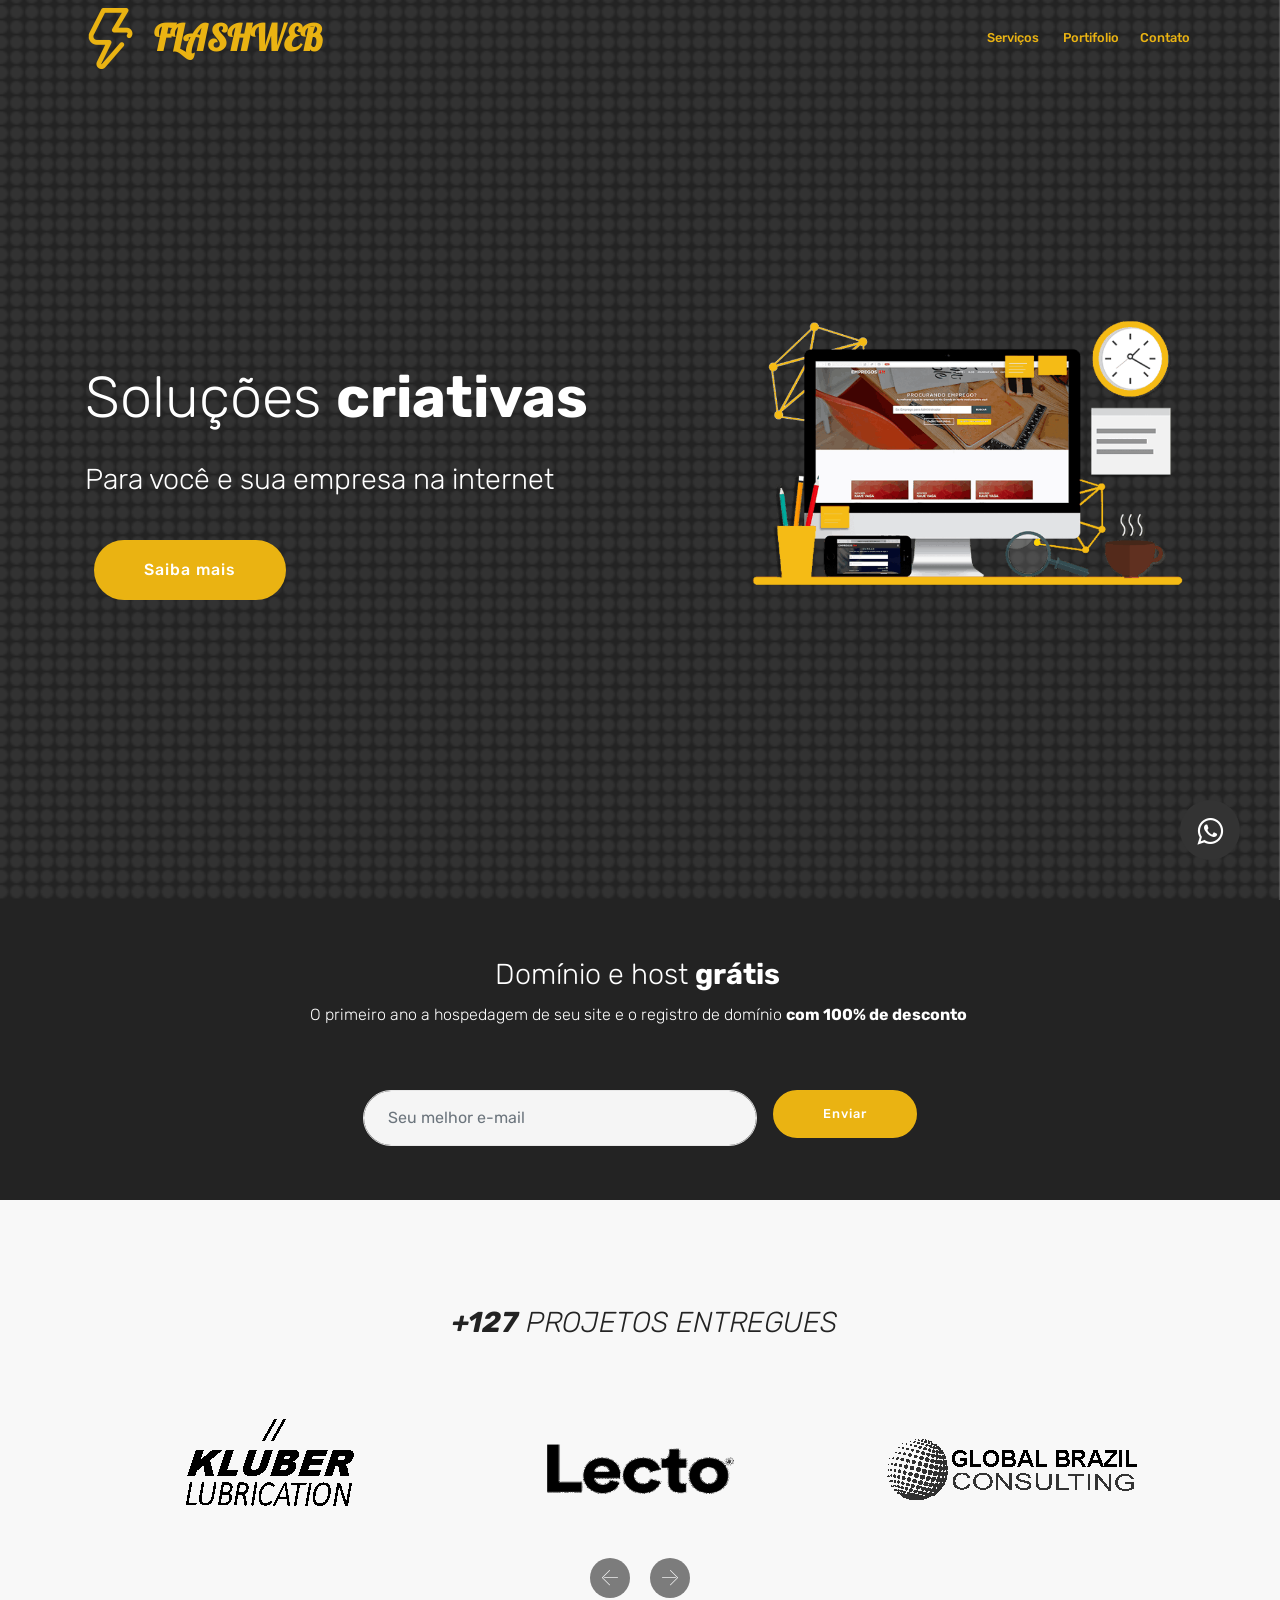
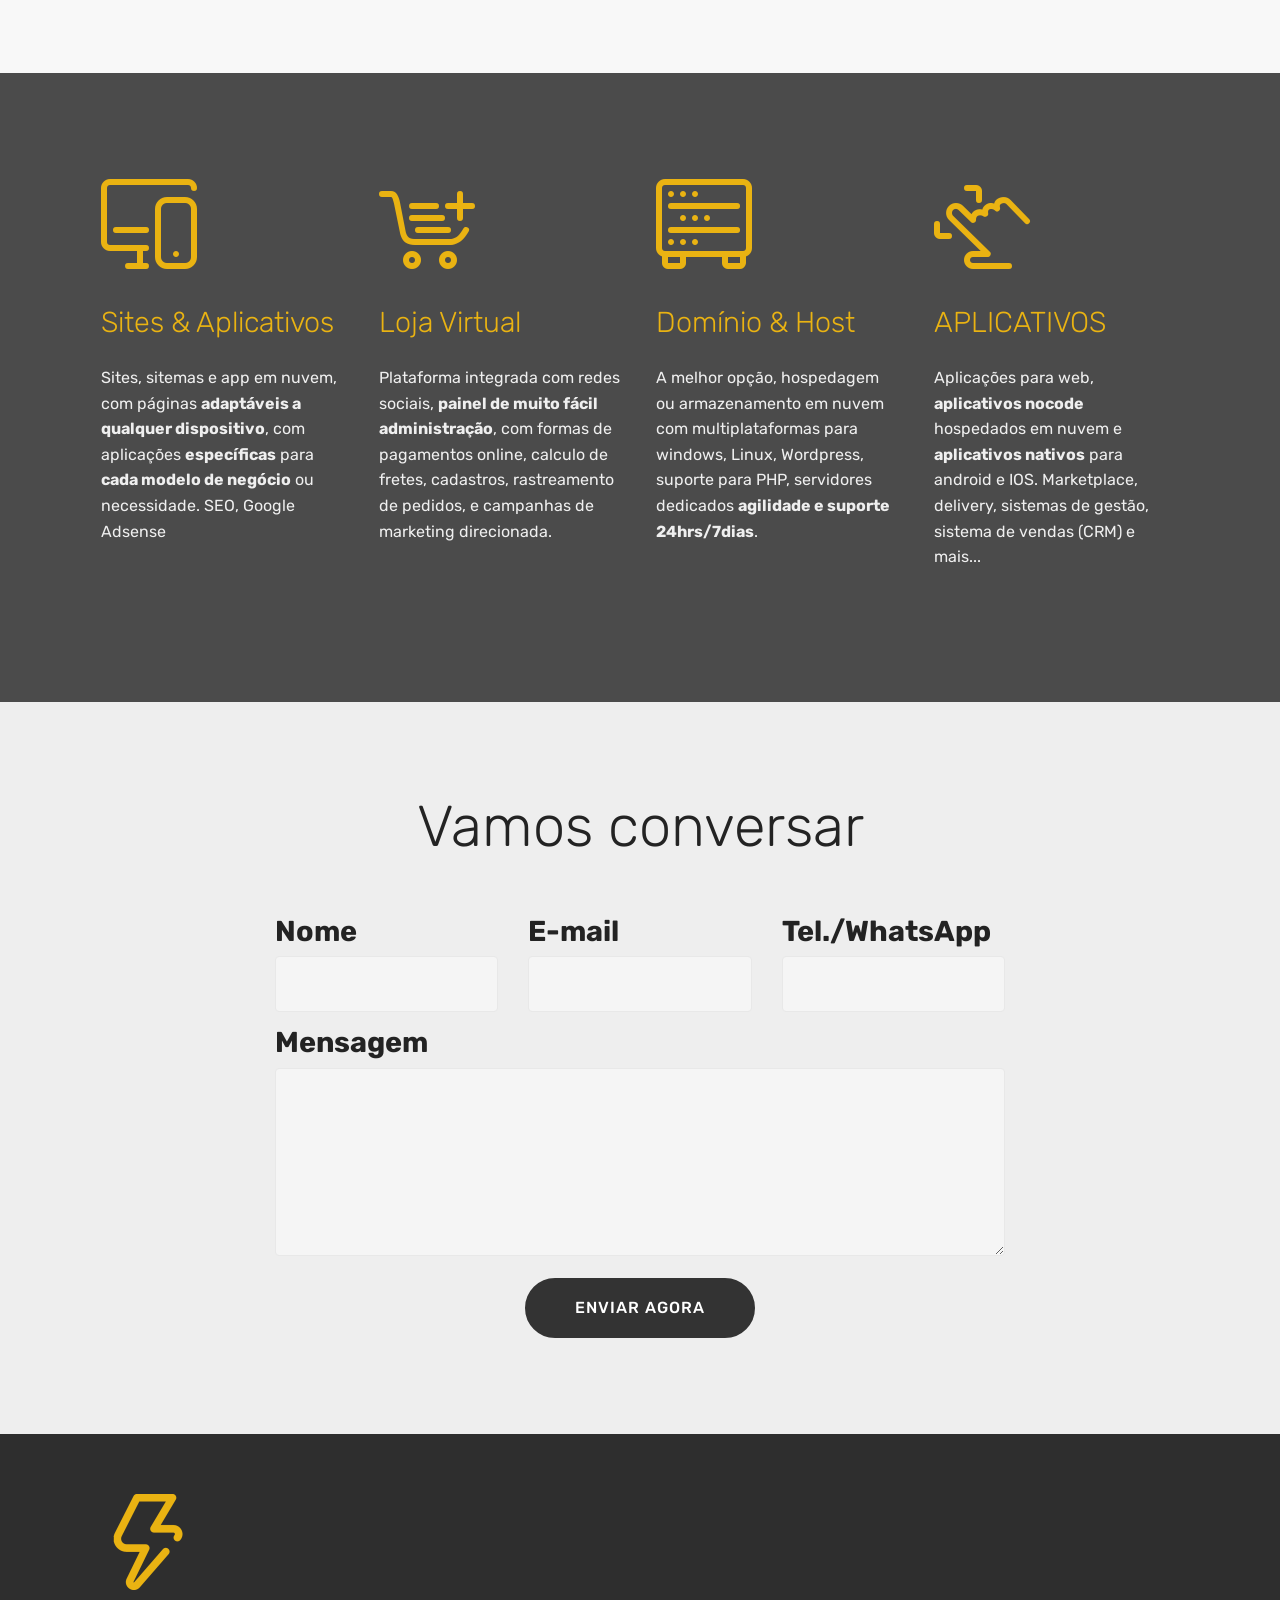
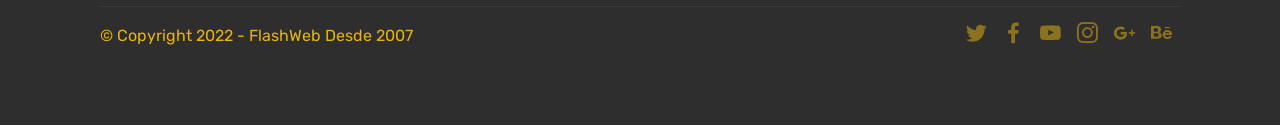
==== index.html @ 1a52154d "Add files via upload" ====
<!DOCTYPE html>
<html  >
<head>
  <!-- Site made with Mobirise Website Builder v4.12.4, https://mobirise.com -->
  <meta charset="UTF-8">
  <meta http-equiv="X-UA-Compatible" content="IE=edge">
  <meta name="generator" content="Mobirise v4.12.4, mobirise.com">
  <meta name="twitter:card" content="summary_large_image"/>
  <meta name="twitter:image:src" content="assets/images/index-meta.png">
  <meta property="og:image" content="assets/images/index-meta.png">
  <meta name="twitter:title" content="FlashWeb l Agencia de criação e design desde 2007">
  <meta name="viewport" content="width=device-width, initial-scale=1, minimum-scale=1">
  <link rel="shortcut icon" href="assets/images/index-meta-122x122.png" type="image/x-icon">
  <meta name="description" content="Agencia de criação e design para web, front e backend, desde 2007 entregando resultados e atendendo expectativas, Apaixonados por cafe e internet, estamos sempre em busca de novas ferramentas e novos deafios, traga seu negocio para internet. ">
  
  
  <title>FlashWeb l Agencia de criação e design desde 2007</title>
  <link rel="stylesheet" href="assets/web/assets/mobirise-icons-bold/mobirise-icons-bold.css">
  <link rel="stylesheet" href="assets/web/assets/mobirise-icons/mobirise-icons.css">
  <link rel="stylesheet" href="assets/bootstrap/css/bootstrap.min.css">
  <link rel="stylesheet" href="assets/bootstrap/css/bootstrap-grid.min.css">
  <link rel="stylesheet" href="assets/bootstrap/css/bootstrap-reboot.min.css">
  <link rel="stylesheet" href="assets/dropdown/css/style.css">
  <link rel="stylesheet" href="assets/tether/tether.min.css">
  <link rel="stylesheet" href="assets/socicon/css/styles.css">
  <link rel="stylesheet" href="assets/theme/css/style.css">
  <link rel="preload" as="style" href="assets/mobirise/css/mbr-additional.css"><link rel="stylesheet" href="assets/mobirise/css/mbr-additional.css" type="text/css">
  
  
  
</head>
<body>
  <section class="menu cid-sYbD3K5a8y" once="menu" id="menu1-0">
    <!DOCTYPE html>
    <html lang="pt-br">
    <head>	
    <meta charset="UTF-8">
        <title>Botão WhatsApp - Canal TI</title>
        <link rel="stylesheet" href="https://cdnjs.cloudflare.com/ajax/libs/font-awesome/4.5.0/css/font-awesome.min.css">
        <style>
            .whatsapp-link {
                position: fixed;
                width: 60px;
                height: 60px;
                bottom: 40px;
                right: 40px;
                background-color: #333333;
                color: #fff;
                border-radius: 50px;
                text-align: center;
                font-size: 30px;
                box-shadow:  #888;
                z-index: 1000;
            }
     
            .fa-whatsapp {
                margin-top: 16px;
            }
        </style>
    </head>
    <body>
        <a class="whatsapp-link" href="https://web.whatsapp.com/send?phone=5516997866384&text=Olá, estou no site da *FlashWeb* e gostaria de algumas informações" target="_blank">
            <i class="fa fa-whatsapp"></i>
        </a>
    </body>
    </html>
    

    <nav class="navbar navbar-expand beta-menu navbar-dropdown align-items-center navbar-fixed-top navbar-toggleable-sm bg-color transparent">
        <button class="navbar-toggler navbar-toggler-right" type="button" data-toggle="collapse" data-target="#navbarSupportedContent" aria-controls="navbarSupportedContent" aria-expanded="false" aria-label="Toggle navigation">
            <div class="hamburger">
                <span></span>
                <span></span>
                <span></span>
                <span></span>
            </div>
        </button>
        <div class="menu-logo">
            <div class="navbar-brand">
                <span class="navbar-logo">
                    <a href="index.html#footer1-9">
                         <img src="assets/images/index-meta-122x122.png" alt="FlashWeb l Desde 2007" title="SlashWeb l Desde 2007" style="height: 3.8rem;">
                    </a>
                </span>
                <span class="navbar-caption-wrap"><a class="navbar-caption text-primary display-5" href="index.html#top">
                        FLASHWEB</a></span>
            </div>
        </div>
        <div class="collapse navbar-collapse" id="navbarSupportedContent">
            <ul class="navbar-nav nav-dropdown nav-right" data-app-modern-menu="true"><li class="nav-item">
                    <a class="nav-link link text-primary display-4" href="index.html#features1-7">
                        
                        Serviços</a>
                </li>
                <li class="nav-item">
                    <a class="nav-link link text-primary display-4" href="index.html#clients-4">&nbsp;Portifolio</a>
                </li><li class="nav-item"><a class="nav-link link text-primary display-4" href="index.html#form1-8">Contato</a></li></ul>
            
        </div>
    </nav>
</section>

<section class="engine"><a href="https://mobirise.info/e">how to make a site for free</a></section><section class="header3 cid-sZTP9LZomP mbr-fullscreen mbr-parallax-background" id="header3-a">

    

    <div class="mbr-overlay" style="opacity: 0.4; background-color: rgb(35, 35, 35);">
    </div>

    <div class="container">
        <div class="media-container-row">
            <div class="mbr-figure" style="width: 80%;">
                <a href="index.html#form3-3"><img src="assets/images/top.paulo-3-736x453.png" alt="Flashweb - Desde 2007" title="Flashweb - Desde 2007"></a>
            </div>

            <div class="media-content">
                <h1 class="mbr-section-title mbr-white pb-3 mbr-fonts-style display-1"><br>Soluções <strong>criativas</strong></h1>
                
                <div class="mbr-section-text mbr-white pb-3 ">
                    <p class="mbr-text mbr-fonts-style display-2">
                        Para você e sua empresa na internet</p>
                </div>
                <div class="mbr-section-btn"><a class="btn btn-md btn-primary display-7" href="index.html#features1-7">Saiba mais</a></div>
            </div>
        </div>
    </div>

</section>

<section class="mbr-section form3 cid-sYbZ6pIpMb" id="form3-3">

    

    

    <div class="container">
        <div class="row justify-content-center">
            <div class="title col-12 col-lg-8">
                <h2 class="align-center pb-2 mbr-fonts-style display-2">Domínio e host <strong>grátis&nbsp;</strong></h2>
                <h3 class="mbr-section-subtitle align-center pb-5 mbr-light mbr-fonts-style display-7">
                    O primeiro ano a hospedagem de seu site e o registro de domínio <strong>com 100% de desconto&nbsp;</strong></h3>
            </div>
        </div>

        <div class="row py-2 justify-content-center">
            <div class="col-12 col-lg-6  col-md-8 " data-form-type="formoid">
                <!---Formbuilder Form--->
                <form action="https://mobirise.com/" method="POST" class="mbr-form form-with-styler" data-form-title="Mobirise Form"><input type="hidden" name="email" data-form-email="true" value="esGXIGFzHqU/sNcanIRhgZ2WUtc0LcHEyAKTu87feMfMuy4/V39/0/bvQpEI6C5nNncvPftFsMVCdm6WYtmsKJMP5X2f6P+3FZJ9990IIV/NUGGywM+YMG9jhOgVtOcT">
                    <div class="row">
                        <div hidden="hidden" data-form-alert="" class="alert alert-success col-12">Joia! Breve enviaremos os detalhes</div>
                        <div hidden="hidden" data-form-alert-danger="" class="alert alert-danger col-12">
                        </div>
                    </div>
                    <div class="dragArea row">
                        <div class="form-group col" data-for="email">
                            <input type="email" name="email" placeholder="Seu melhor e-mail" data-form-field="Email" required="required" class="form-control display-7" id="email-form3-3">
                        </div>
                        <div class="col-auto input-group-btn"><button type="submit" class="btn btn-primary display-4">Enviar</button></div>
                    </div>
                </form><!---Formbuilder Form--->
            </div>
        </div>
    </div>
</section>

<section class="clients cid-sYbZXBdmMX mbr-parallax-background" data-interval="false" id="clients-4">
      

    <div class="mbr-overlay" style="opacity: 0.6; background-color: rgb(255, 255, 255);">
    </div>
        <div class="container mb-5">
            <div class="media-container-row">
                <div class="col-12 align-center">
                    <h2 class="mbr-section-title pb-3 mbr-fonts-style display-2"><em>&nbsp;<strong>+127</strong> PROJETOS ENTREGUES</em></h2>
                    
                </div>
            </div>
        </div>

    <div class="container">
        <div class="carousel slide" role="listbox" data-pause="true" data-keyboard="false" data-ride="carousel" data-interval="5000">
            <div class="carousel-inner" data-visible="3">
                
                
                
                
                
            <div class="carousel-item ">
                    <div class="media-container-row">
                        <div class="col-md-12">
                            <div class="wrap-img ">
                                <a href="https://www.klueber.com/br/pt/homepage" target="_blank"><img src="assets/images/kluber.logo-2-306x115.png" class="img-responsive clients-img" alt="Empresas Multnacionais - Kluber" title="Empresas Multnacionais - Kluber"></a>
                            </div>
                        </div>
                    </div>
                </div><div class="carousel-item ">
                    <div class="media-container-row">
                        <div class="col-md-12">
                            <div class="wrap-img ">
                                <a href="http://www.lecto.com.br/" target="_blank"><img src="assets/images/lecto-306x115.png" class="img-responsive clients-img" alt="Guia Comercial - Lecto" title="Guia Comercial - Lecto"></a>
                            </div>
                        </div>
                    </div>
                </div><div class="carousel-item ">
                    <div class="media-container-row">
                        <div class="col-md-12">
                            <div class="wrap-img ">
                                <a href="https://globalbrazil.com.br/" target="_blank"><img src="assets/images/logo.global-306x115.png" class="img-responsive clients-img" alt="Consultoria internacional - Global Brazil" title="Consultoria internacional - Global Brazil"></a>
                            </div>
                        </div>
                    </div>
                </div><div class="carousel-item ">
                    <div class="media-container-row">
                        <div class="col-md-12">
                            <div class="wrap-img ">
                                <a href="https://www.escolaconcept.com.br/" target="_blank"><img src="assets/images/escola-306x115.png" class="img-responsive clients-img" alt="Escola Concept" title="Escola Concept"></a>
                            </div>
                        </div>
                    </div>
                </div><div class="carousel-item ">
                    <div class="media-container-row">
                        <div class="col-md-12">
                            <div class="wrap-img ">
                                <a href="https://www.giulianaflores.com.br/" target="_blank"><img src="assets/images/giuliana-306x115.png" class="img-responsive clients-img" alt="Loja virtual - Giuliana Flores " title="Loja virtual - Giuliana Flores "></a>
                            </div>
                        </div>
                    </div>
                </div><div class="carousel-item ">
                    <div class="media-container-row">
                        <div class="col-md-12">
                            <div class="wrap-img ">
                                <a href="http://barbearianavalhareal.com.br/" target="_blank"><img src="assets/images/logobarbearianavalhareal-306x115.png" class="img-responsive clients-img" alt="Barbearia - Navalha Real" title="Barbearia - Navalha Real"></a>
                            </div>
                        </div>
                    </div>
                </div><div class="carousel-item ">
                    <div class="media-container-row">
                        <div class="col-md-12">
                            <div class="wrap-img ">
                                <a href="https://unicafm.com.br/" target="_blank"><img src="assets/images/unicafm-306x115.png" class="img-responsive clients-img" alt="Rádio FM com sistema de transmissão ao vivo" title="Rádio FM com sistema de transmissão ao vivo"></a>
                            </div>
                        </div>
                    </div>
                </div><div class="carousel-item ">
                    <div class="media-container-row">
                        <div class="col-md-12">
                            <div class="wrap-img ">
                                <a href="https://www.eflower.com.br/" target="_blank"><img src="assets/images/eflower-306x115.png" class="img-responsive clients-img" alt="E-Flower - Floricultura" title="E-Flower - Floricultura"></a>
                            </div>
                        </div>
                    </div>
                </div><div class="carousel-item ">
                    <div class="media-container-row">
                        <div class="col-md-12">
                            <div class="wrap-img ">
                                <a href="https://www.meugameusado.com.br/" target="_blank"><img src="assets/images/meugameusado-306x115.png" class="img-responsive clients-img" alt="E-Commerce - Loja de Game usados e novos" title="E-Commerce - Loja de Game usados e novos"></a>
                            </div>
                        </div>
                    </div>
                </div></div>
            <div class="carousel-controls">
                <a data-app-prevent-settings="" class="carousel-control carousel-control-prev" role="button" data-slide="prev">
                    <span aria-hidden="true" class="mbri-left mbr-iconfont"></span>
                    <span class="sr-only">Previous</span>
                </a>
                <a data-app-prevent-settings="" class="carousel-control carousel-control-next" role="button" data-slide="next">
                    <span aria-hidden="true" class="mbri-right mbr-iconfont"></span>
                    <span class="sr-only">Next</span>
                </a>
            </div>
        </div>
    </div>
</section>

<section class="features1 cid-sYc1vWtLym" id="features1-7" data-bg-video="https://www.youtube.com/watch?v=td22ikkov_4">
    
    

    <div class="mbr-overlay" style="opacity: 0.8; background-color: rgb(35, 35, 35);">
    </div>
    <div class="container">
        <div class="media-container-row">

            <div class="card p-3 col-12 col-md-6 col-lg-3">
                <div class="card-img pb-3">
                    <span class="mbr-iconfont mbrib-responsive" style="color: rgb(234, 179, 18); fill: rgb(234, 179, 18);"></span>
                </div>
                <div class="card-box">
                    <h4 class="card-title py-3 mbr-fonts-style display-2">Sites &amp; Aplicativos</h4>
                    <p class="mbr-text mbr-fonts-style display-7">
                        Sites, sitemas e app em nuvem, com páginas <strong>adaptáveis a qualquer dispositivo</strong>, com aplicações <strong>específicas</strong> para <strong>cada modelo de negócio</strong> ou necessidade. SEO, Google Adsense<br><br><br></p>
                </div>
            </div>

            <div class="card p-3 col-12 col-md-6 col-lg-3">
                <div class="card-img pb-3">
                    <span class="mbr-iconfont mbrib-cart-add" style="color: rgb(234, 179, 18); fill: rgb(234, 179, 18);"></span>
                </div>
                <div class="card-box">
                    <h4 class="card-title py-3 mbr-fonts-style display-2">
                        Loja Virtual <br></h4>
                    <p class="mbr-text mbr-fonts-style display-7">
                        Plataforma integrada com redes sociais, <strong>painel de muito fácil administração</strong>, com formas de pagamentos online, calculo de fretes, cadastros, rastreamento de pedidos, e campanhas de marketing direcionada. 
                    </p>
                </div>
            </div>

            <div class="card p-3 col-12 col-md-6 col-lg-3">
                <div class="card-img pb-3">
                    <span class="mbr-iconfont mbrib-database" style="color: rgb(234, 179, 18); fill: rgb(234, 179, 18);"></span>
                </div>
                <div class="card-box">
                    <h4 class="card-title py-3 mbr-fonts-style display-2">
                        Domínio &amp; Host</h4>
                    <p class="mbr-text mbr-fonts-style display-7">
                        A melhor opção, hospedagem ou armazenamento em nuvem com multiplataformas para windows, Linux, Wordpress, suporte para PHP, servidores dedicados <strong>agilidade e suporte 24hrs/7dias</strong>. 
                    </p>
                </div>
            </div>

            <div class="card p-3 col-12 col-md-6 col-lg-3">
                <div class="card-img pb-3">
                    <span class="mbr-iconfont mbrib-touch-swipe" style="color: rgb(234, 179, 18); fill: rgb(234, 179, 18);"></span>
                </div>
                <div class="card-box">
                    <h4 class="card-title py-3 mbr-fonts-style display-2">
                        APLICATIVOS&nbsp;</h4>
                    <p class="mbr-text mbr-fonts-style display-7">
                       Aplicações para web, <strong>aplicativos nocode</strong> hospedados em nuvem e <strong>aplicativos nativos</strong> para android e IOS. Marketplace, delivery, sistemas de gestão, sistema de vendas (CRM) e mais...&nbsp;</p>
                </div>
            </div>

        </div>

    </div>

</section>

<section class="mbr-section form1 cid-sYc2OqxdCQ mbr-parallax-background" id="form1-8">

    

    
    <div class="container">
        <div class="row justify-content-center">
            <div class="title col-12 col-lg-8">
                <h2 class="mbr-section-title align-center pb-3 mbr-fonts-style display-1">
                    Vamos conversar</h2>
                
            </div>
        </div>
    </div>
    <div class="container">
        <div class="row justify-content-center">
            <div class="media-container-column col-lg-8" data-form-type="formoid">
                <!---Formbuilder Form--->
                <form action="https://mobirise.com/" method="POST" class="mbr-form form-with-styler" data-form-title="Mobirise Form"><input type="hidden" name="email" data-form-email="true" value="38/anKtlxSImiwwJ93tB90XgYuI8znJ73IW1Iv+J/1qkJC2ytPRxzJjORG37FNA07nswZNXVNOs82U5apvgDFGPTMy8Wm85J4Y0ihV6Pxt7FK/bDgwQDGBcX5jCztKmr">
                    <div class="row">
                        <div hidden="hidden" data-form-alert="" class="alert alert-success col-12">Opa! Já recebemos sua mensagem e estamos trabalhando para responde-la o mais breve possível. Por favor aguarde mais um pouco</div>
                        <div hidden="hidden" data-form-alert-danger="" class="alert alert-danger col-12">
                        </div>
                    </div>
                    <div class="dragArea row">
                        <div class="col-md-4  form-group" data-for="name">
                            <label for="name-form1-8" class="form-control-label mbr-fonts-style display-2"><strong>Nome</strong></label>
                            <input type="text" name="name" data-form-field="Name" required="required" class="form-control display-7" id="name-form1-8">
                        </div>
                        <div class="col-md-4  form-group" data-for="email">
                            <label for="email-form1-8" class="form-control-label mbr-fonts-style display-2"><strong>E-mail</strong></label>
                            <input type="email" name="email" data-form-field="Email" required="required" class="form-control display-7" id="email-form1-8">
                        </div>
                        <div data-for="phone" class="col-md-4  form-group">
                            <label for="phone-form1-8" class="form-control-label mbr-fonts-style display-2"><strong>Tel./WhatsApp</strong></label>
                            <input type="tel" name="phone" data-form-field="Phone" class="form-control display-7" id="phone-form1-8">
                        </div>
                        <div data-for="message" class="col-md-12 form-group">
                            <label for="message-form1-8" class="form-control-label mbr-fonts-style display-2"><strong>Mensagem</strong></label>
                            <textarea name="message" data-form-field="Message" class="form-control display-7" id="message-form1-8"></textarea>
                        </div>
                        <div class="col-md-12 input-group-btn align-center"><button type="submit" class="btn btn-form btn-black display-7" href="page1.html">ENVIAR AGORA</button></div>
                    </div>
                </form><!---Formbuilder Form--->
            </div>
        </div>
    </div>
</section>

<section class="cid-sYc77FGoZE" id="footer1-9">

    

    

    <div class="container">
        <div class="media-container-row content text-white">
            <div class="col-12 col-md-3">
                <div class="media-wrap">
                    <a href="index.html#top">
                        <img src="assets/images/index-meta-192x192.png" alt="FlashWeb l Tudo pensado no modelo de seu negocio" title="FlashWeb l Tudo pensado no modelo de seu negocio">
                    </a>
                </div>
            </div>
            <div class="col-12 col-md-3 mbr-fonts-style display-4">
                <h5 class="pb-3"></h5>
                <p class="mbr-text"></p>
            </div>
            <div class="col-12 col-md-3 mbr-fonts-style display-7">
                <h5 class="pb-3"></h5>
                <p class="mbr-text"></p>
            </div>
            <div class="col-12 col-md-3 mbr-fonts-style display-7">
                <h5 class="pb-3"></h5>
                <p class="mbr-text"></p>
            </div>
        </div>
        <div class="footer-lower">
            <div class="media-container-row">
                <div class="col-sm-12">
                    <hr>
                </div>
            </div>
            <div class="media-container-row mbr-white">
                <div class="col-sm-6 copyright">
                    <p class="mbr-text mbr-fonts-style display-7">
                        © Copyright 2022 - FlashWeb Desde 2007&nbsp;</p>
                </div>
                <div class="col-md-6">
                    <div class="social-list align-right">
                        <div class="soc-item">
                            <a href="https://twitter.com" target="_blank">
                                <span class="mbr-iconfont mbr-iconfont-social socicon-twitter socicon" style="color: rgb(234, 179, 18); fill: rgb(234, 179, 18);"></span>
                            </a>
                        </div>
                        <div class="soc-item">
                            <a href="https://www.facebook.com" target="_blank">
                                <span class="mbr-iconfont mbr-iconfont-social socicon-facebook socicon" style="color: rgb(234, 179, 18); fill: rgb(234, 179, 18);"></span>
                            </a>
                        </div>
                        <div class="soc-item">
                            <a href="https://www.youtube.com" target="_blank">
                                <span class="mbr-iconfont mbr-iconfont-social socicon-youtube socicon" style="color: rgb(234, 179, 18); fill: rgb(234, 179, 18);"></span>
                            </a>
                        </div>
                        <div class="soc-item">
                            <a href="https://instagram.com" target="_blank">
                                <span class="mbr-iconfont mbr-iconfont-social socicon-instagram socicon" style="color: rgb(234, 179, 18); fill: rgb(234, 179, 18);"></span>
                            </a>
                        </div>
                        <div class="soc-item">
                            <a href="https://plus.google.com" target="_blank">
                                <span class="mbr-iconfont mbr-iconfont-social socicon-googleplus socicon" style="color: rgb(234, 179, 18); fill: rgb(234, 179, 18);"></span>
                            </a>
                        </div>
                        <div class="soc-item">
                            <a href="https://www.behance.net" target="_blank">
                                <span class="mbr-iconfont mbr-iconfont-social socicon-behance socicon" style="color: rgb(234, 179, 18); fill: rgb(234, 179, 18);"></span>
                            </a>
                        </div>
                    </div>
                </div>
            </div>
        </div>
    </div>
</section>


  <script src="assets/web/assets/jquery/jquery.min.js"></script>
  <script src="assets/popper/popper.min.js"></script>
  <script src="assets/bootstrap/js/bootstrap.min.js"></script>
  <script src="assets/smoothscroll/smooth-scroll.js"></script>
  <script src="assets/parallax/jarallax.min.js"></script>
  <script src="assets/dropdown/js/nav-dropdown.js"></script>
  <script src="assets/dropdown/js/navbar-dropdown.js"></script>
  <script src="assets/tether/tether.min.js"></script>
  <script src="assets/bootstrapcarouselswipe/bootstrap-carousel-swipe.js"></script>
  <script src="assets/mbr-clients-slider/mbr-clients-slider.js"></script>
  <script src="assets/ytplayer/jquery.mb.ytplayer.min.js"></script>
  <script src="assets/vimeoplayer/jquery.mb.vimeo_player.js"></script>
  <script src="assets/touchswipe/jquery.touch-swipe.min.js"></script>
  <script src="assets/theme/js/script.js"></script>
  <script src="assets/formoid/formoid.min.js"></script>
  
  
</body>
</html>
---- assets/web/assets/mobirise-icons-bold/mobirise-icons-bold.css ----
@font-face {
  font-family: 'mobirise-icons-bold';
  font-display: swap;
  src:  url('mobirise-icons-bold.eot?m1l4yr');
  src:  url('mobirise-icons-bold.eot?m1l4yr#iefix') format('embedded-opentype'),
    url('mobirise-icons-bold.ttf?m1l4yr') format('truetype'),
    url('mobirise-icons-bold.woff?m1l4yr') format('woff'),
    url('mobirise-icons-bold.svg?m1l4yr#mobirise-icons-bold') format('svg');
  font-weight: normal;
  font-style: normal;
}

[class^="mbrib-"], [class*="mbrib-"] {
  /* use !important to prevent issues with browser extensions that change fonts */
  font-family: 'mobirise-icons-bold' !important;
  speak: none;
  font-style: normal;
  font-weight: normal;
  font-variant: normal;
  text-transform: none;
  line-height: 1;

  /* Better Font Rendering =========== */
  -webkit-font-smoothing: antialiased;
  -moz-osx-font-smoothing: grayscale;
}

.mbrib-add-submenu:before {
  content: "\e900";
}
.mbrib-alert:before {
  content: "\e901";
}
.mbrib-align-center:before {
  content: "\e902";
}
.mbrib-align-justify:before {
  content: "\e903";
}
.mbrib-align-left:before {
  content: "\e904";
}
.mbrib-align-right:before {
  content: "\e905";
}
.mbrib-android:before {
  content: "\e906";
}
.mbrib-apple:before {
  content: "\e907";
}
.mbrib-arrow-down:before {
  content: "\e908";
}
.mbrib-arrow-next:before {
  content: "\e909";
}
.mbrib-arrow-prev:before {
  content: "\e90a";
}
.mbrib-arrow-up:before {
  content: "\e90b";
}
.mbrib-bold:before {
  content: "\e90c";
}
.mbrib-bookmark:before {
  content: "\e90d";
}
.mbrib-bootstrap:before {
  content: "\e90e";
}
.mbrib-briefcase:before {
  content: "\e90f";
}
.mbrib-browse:before {
  content: "\e910";
}
.mbrib-bulleted-list:before {
  content: "\e911";
}
.mbrib-calendar:before {
  content: "\e912";
}
.mbrib-camera:before {
  content: "\e913";
}
.mbrib-cart-add:before {
  content: "\e914";
}
.mbrib-cart-full:before {
  content: "\e915";
}
.mbrib-cash:before {
  content: "\e916";
}
.mbrib-change-style:before {
  content: "\e917";
}
.mbrib-chat:before {
  content: "\e918";
}
.mbrib-clock:before {
  content: "\e919";
}
.mbrib-close:before {
  content: "\e91a";
}
.mbrib-cloud:before {
  content: "\e91b";
}
.mbrib-code:before {
  content: "\e91c";
}
.mbrib-contact-form:before {
  content: "\e91d";
}
.mbrib-credit-card:before {
  content: "\e91e";
}
.mbrib-cursor-click:before {
  content: "\e91f";
}
.mbrib-cust-feedback:before {
  content: "\e920";
}
.mbrib-database:before {
  content: "\e921";
}
.mbrib-delivery:before {
  content: "\e922";
}
.mbrib-desktop:before {
  content: "\e923";
}
.mbrib-devices:before {
  content: "\e924";
}
.mbrib-down:before {
  content: "\e925";
}
.mbrib-download:before {
  content: "\e926";
}
.mbrib-drag-n-drop:before {
  content: "\e927";
}
.mbrib-drag-n-drop2:before {
  content: "\e928";
}
.mbrib-edit:before {
  content: "\e929";
}
.mbrib-edit2:before {
  content: "\e92a";
}
.mbrib-error:before {
  content: "\e92b";
}
.mbrib-extension:before {
  content: "\e92c";
}
.mbrib-features:before {
  content: "\e92d";
}
.mbrib-file:before {
  content: "\e92e";
}
.mbrib-flag:before {
  content: "\e92f";
}
.mbrib-folder:before {
  content: "\e930";
}
.mbrib-gift:before {
  content: "\e931";
}
.mbrib-github:before {
  content: "\e932";
}
.mbrib-globe-2:before {
  content: "\e933";
}
.mbrib-globe:before {
  content: "\e934";
}
.mbrib-growing-chart:before {
  content: "\e935";
}
.mbrib-hearth:before {
  content: "\e936";
}
.mbrib-help:before {
  content: "\e937";
}
.mbrib-home:before {
  content: "\e938";
}
.mbrib-hot-cup:before {
  content: "\e939";
}
.mbrib-idea:before {
  content: "\e93a";
}
.mbrib-image-gallery:before {
  content: "\e93b";
}
.mbrib-image-slider:before {
  content: "\e93c";
}
.mbrib-info:before {
  content: "\e93d";
}
.mbrib-italic:before {
  content: "\e93e";
}
.mbrib-key:before {
  content: "\e93f";
}
.mbrib-laptop:before {
  content: "\e940";
}
.mbrib-layers:before {
  content: "\e941";
}
.mbrib-left-right:before {
  content: "\e942";
}
.mbrib-left:before {
  content: "\e943";
}
.mbrib-letter:before {
  content: "\e944";
}
.mbrib-like:before {
  content: "\e945";
}
.mbrib-link:before {
  content: "\e946";
}
.mbrib-lock:before {
  content: "\e947";
}
.mbrib-login:before {
  content: "\e948";
}
.mbrib-logout:before {
  content: "\e949";
}
.mbrib-magic-stick:before {
  content: "\e94a";
}
.mbrib-map-pin:before {
  content: "\e94b";
}
.mbrib-menu:before {
  content: "\e94c";
}
.mbrib-mobile:before {
  content: "\e94d";
}
.mbrib-mobile2:before {
  content: "\e94e";
}
.mbrib-mobirise:before {
  content: "\e94f";
}
.mbrib-more-horizontal:before {
  content: "\e950";
}
.mbrib-more-vertical:before {
  content: "\e951";
}
.mbrib-music:before {
  content: "\e952";
}
.mbrib-new-file:before {
  content: "\e953";
}
.mbrib-numbered-list:before {
  content: "\e954";
}
.mbrib-opened-folder:before {
  content: "\e955";
}
.mbrib-pages:before {
  content: "\e956";
}
.mbrib-paper-plane:before {
  content: "\e957";
}
.mbrib-paperclip:before {
  content: "\e958";
}
.mbrib-photo:before {
  content: "\e959";
}
.mbrib-photos:before {
  content: "\e95a";
}
.mbrib-pin:before {
  content: "\e95b";
}
.mbrib-play:before {
  content: "\e95c";
}
.mbrib-plus:before {
  content: "\e95d";
}
.mbrib-preview:before {
  content: "\e95e";
}
.mbrib-print:before {
  content: "\e95f";
}
.mbrib-protect:before {
  content: "\e960";
}
.mbrib-question:before {
  content: "\e961";
}
.mbrib-quote-left:before {
  content: "\e962";
}
.mbrib-quote-right:before {
  content: "\e963";
}
.mbrib-redo:before {
  content: "\e964";
}
.mbrib-refresh:before {
  content: "\e965";
}
.mbrib-responsive:before {
  content: "\e966";
}
.mbrib-right:before {
  content: "\e967";
}
.mbrib-rocket:before {
  content: "\e968";
}
.mbrib-sad-face:before {
  content: "\e969";
}
.mbrib-sale:before {
  content: "\e96a";
}
.mbrib-save:before {
  content: "\e96b";
}
.mbrib-search:before {
  content: "\e96c";
}
.mbrib-setting:before {
  content: "\e96d";
}
.mbrib-setting2:before {
  content: "\e96e";
}
.mbrib-setting3:before {
  content: "\e96f";
}
.mbrib-share:before {
  content: "\e970";
}
.mbrib-shopping-bag:before {
  content: "\e971";
}
.mbrib-shopping-basket:before {
  content: "\e972";
}
.mbrib-shopping-cart:before {
  content: "\e973";
}
.mbrib-sites:before {
  content: "\e974";
}
.mbrib-smile-face:before {
  content: "\e975";
}
.mbrib-speed:before {
  content: "\e976";
}
.mbrib-star:before {
  content: "\e977";
}
.mbrib-success:before {
  content: "\e978";
}
.mbrib-sun:before {
  content: "\e979";
}
.mbrib-sun2:before {
  content: "\e97a";
}
.mbrib-tablet-vertical:before {
  content: "\e97b";
}
.mbrib-tablet:before {
  content: "\e97c";
}
.mbrib-target:before {
  content: "\e97d";
}
.mbrib-timer:before {
  content: "\e97e";
}
.mbrib-to-ftp:before {
  content: "\e97f";
}
.mbrib-to-local-drive:before {
  content: "\e980";
}
.mbrib-touch-swipe:before {
  content: "\e981";
}
.mbrib-touch:before {
  content: "\e982";
}
.mbrib-trash:before {
  content: "\e983";
}
.mbrib-underline:before {
  content: "\e984";
}
.mbrib-undo:before {
  content: "\e985";
}
.mbrib-unlink:before {
  content: "\e986";
}
.mbrib-unlock:before {
  content: "\e987";
}
.mbrib-up-down:before {
  content: "\e988";
}
.mbrib-up:before {
  content: "\e989";
}
.mbrib-update:before {
  content: "\e98a";
}
.mbrib-upload:before {
  content: "\e98b";
}
.mbrib-user:before {
  content: "\e98c";
}
.mbrib-user2:before {
  content: "\e98d";
}
.mbrib-users:before {
  content: "\e98e";
}
.mbrib-video-play:before {
  content: "\e98f";
}
.mbrib-video:before {
  content: "\e990";
}
.mbrib-watch:before {
  content: "\e991";
}
.mbrib-website-theme:before {
  content: "\e992";
}
.mbrib-wifi:before {
  content: "\e993";
}
.mbrib-windows:before {
  content: "\e994";
}
.mbrib-zoom-out:before {
  content: "\e995";
}
---- assets/web/assets/mobirise-icons/mobirise-icons.css ----
@font-face {
  font-family: 'MobiriseIcons';
  src:  url('mobirise-icons.eot?spat4u');
  src:  url('mobirise-icons.eot?spat4u#iefix') format('embedded-opentype'),
    url('mobirise-icons.ttf?spat4u') format('truetype'),
    url('mobirise-icons.woff?spat4u') format('woff'),
    url('mobirise-icons.svg?spat4u#MobiriseIcons') format('svg');
  font-weight: normal;
  font-style: normal;
  font-display: swap;
}

[class^="mbri-"], [class*=" mbri-"] {
  /* use !important to prevent issues with browser extensions that change fonts */
  font-family: MobiriseIcons !important;
  speak: none;
  font-style: normal;
  font-weight: normal;
  font-variant: normal;
  text-transform: none;
  line-height: 1;

  /* Better Font Rendering =========== */
  -webkit-font-smoothing: antialiased;
  -moz-osx-font-smoothing: grayscale;
}

.mbri-add-submenu:before {
  content: "\e900";
}
.mbri-alert:before {
  content: "\e901";
}
.mbri-align-center:before {
  content: "\e902";
}
.mbri-align-justify:before {
  content: "\e903";
}
.mbri-align-left:before {
  content: "\e904";
}
.mbri-align-right:before {
  content: "\e905";
}
.mbri-android:before {
  content: "\e906";
}
.mbri-apple:before {
  content: "\e907";
}
.mbri-arrow-down:before {
  content: "\e908";
}
.mbri-arrow-next:before {
  content: "\e909";
}
.mbri-arrow-prev:before {
  content: "\e90a";
}
.mbri-arrow-up:before {
  content: "\e90b";
}
.mbri-bold:before {
  content: "\e90c";
}
.mbri-bookmark:before {
  content: "\e90d";
}
.mbri-bootstrap:before {
  content: "\e90e";
}
.mbri-briefcase:before {
  content: "\e90f";
}
.mbri-browse:before {
  content: "\e910";
}
.mbri-bulleted-list:before {
  content: "\e911";
}
.mbri-calendar:before {
  content: "\e912";
}
.mbri-camera:before {
  content: "\e913";
}
.mbri-cart-add:before {
  content: "\e914";
}
.mbri-cart-full:before {
  content: "\e915";
}
.mbri-cash:before {
  content: "\e916";
}
.mbri-change-style:before {
  content: "\e917";
}
.mbri-chat:before {
  content: "\e918";
}
.mbri-clock:before {
  content: "\e919";
}
.mbri-close:before {
  content: "\e91a";
}
.mbri-cloud:before {
  content: "\e91b";
}
.mbri-code:before {
  content: "\e91c";
}
.mbri-contact-form:before {
  content: "\e91d";
}
.mbri-credit-card:before {
  content: "\e91e";
}
.mbri-cursor-click:before {
  content: "\e91f";
}
.mbri-cust-feedback:before {
  content: "\e920";
}
.mbri-database:before {
  content: "\e921";
}
.mbri-delivery:before {
  content: "\e922";
}
.mbri-desktop:before {
  content: "\e923";
}
.mbri-devices:before {
  content: "\e924";
}
.mbri-down:before {
  content: "\e925";
}
.mbri-download:before {
  content: "\e989";
}
.mbri-drag-n-drop:before {
  content: "\e927";
}
.mbri-drag-n-drop2:before {
  content: "\e928";
}
.mbri-edit:before {
  content: "\e929";
}
.mbri-edit2:before {
  content: "\e92a";
}
.mbri-error:before {
  content: "\e92b";
}
.mbri-extension:before {
  content: "\e92c";
}
.mbri-features:before {
  content: "\e92d";
}
.mbri-file:before {
  content: "\e92e";
}
.mbri-flag:before {
  content: "\e92f";
}
.mbri-folder:before {
  content: "\e930";
}
.mbri-gift:before {
  content: "\e931";
}
.mbri-github:before {
  content: "\e932";
}
.mbri-globe:before {
  content: "\e933";
}
.mbri-globe-2:before {
  content: "\e934";
}
.mbri-growing-chart:before {
  content: "\e935";
}
.mbri-hearth:before {
  content: "\e936";
}
.mbri-help:before {
  content: "\e937";
}
.mbri-home:before {
  content: "\e938";
}
.mbri-hot-cup:before {
  content: "\e939";
}
.mbri-idea:before {
  content: "\e93a";
}
.mbri-image-gallery:before {
  content: "\e93b";
}
.mbri-image-slider:before {
  content: "\e93c";
}
.mbri-info:before {
  content: "\e93d";
}
.mbri-italic:before {
  content: "\e93e";
}
.mbri-key:before {
  content: "\e93f";
}
.mbri-laptop:before {
  content: "\e940";
}
.mbri-layers:before {
  content: "\e941";
}
.mbri-left-right:before {
  content: "\e942";
}
.mbri-left:before {
  content: "\e943";
}
.mbri-letter:before {
  content: "\e944";
}
.mbri-like:before {
  content: "\e945";
}
.mbri-link:before {
  content: "\e946";
}
.mbri-lock:before {
  content: "\e947";
}
.mbri-login:before {
  content: "\e948";
}
.mbri-logout:before {
  content: "\e949";
}
.mbri-magic-stick:before {
  content: "\e94a";
}
.mbri-map-pin:before {
  content: "\e94b";
}
.mbri-menu:before {
  content: "\e94c";
}
.mbri-mobile:before {
  content: "\e94d";
}
.mbri-mobile2:before {
  content: "\e94e";
}
.mbri-mobirise:before {
  content: "\e94f";
}
.mbri-more-horizontal:before {
  content: "\e950";
}
.mbri-more-vertical:before {
  content: "\e951";
}
.mbri-music:before {
  content: "\e952";
}
.mbri-new-file:before {
  content: "\e953";
}
.mbri-numbered-list:before {
  content: "\e954";
}
.mbri-opened-folder:before {
  content: "\e955";
}
.mbri-pages:before {
  content: "\e956";
}
.mbri-paper-plane:before {
  content: "\e957";
}
.mbri-paperclip:before {
  content: "\e958";
}
.mbri-photo:before {
  content: "\e959";
}
.mbri-photos:before {
  content: "\e95a";
}
.mbri-pin:before {
  content: "\e95b";
}
.mbri-play:before {
  content: "\e95c";
}
.mbri-plus:before {
  content: "\e95d";
}
.mbri-preview:before {
  content: "\e95e";
}
.mbri-print:before {
  content: "\e95f";
}
.mbri-protect:before {
  content: "\e960";
}
.mbri-question:before {
  content: "\e961";
}
.mbri-quote-left:before {
  content: "\e962";
}
.mbri-quote-right:before {
  content: "\e963";
}
.mbri-refresh:before {
  content: "\e964";
}
.mbri-responsive:before {
  content: "\e965";
}
.mbri-right:before {
  content: "\e966";
}
.mbri-rocket:before {
  content: "\e967";
}
.mbri-sad-face:before {
  content: "\e968";
}
.mbri-sale:before {
  content: "\e969";
}
.mbri-save:before {
  content: "\e96a";
}
.mbri-search:before {
  content: "\e96b";
}
.mbri-setting:before {
  content: "\e96c";
}
.mbri-setting2:before {
  content: "\e96d";
}
.mbri-setting3:before {
  content: "\e96e";
}
.mbri-share:before {
  content: "\e96f";
}
.mbri-shopping-bag:before {
  content: "\e970";
}
.mbri-shopping-basket:before {
  content: "\e971";
}
.mbri-shopping-cart:before {
  content: "\e972";
}
.mbri-sites:before {
  content: "\e973";
}
.mbri-smile-face:before {
  content: "\e974";
}
.mbri-speed:before {
  content: "\e975";
}
.mbri-star:before {
  content: "\e976";
}
.mbri-success:before {
  content: "\e977";
}
.mbri-sun:before {
  content: "\e978";
}
.mbri-sun2:before {
  content: "\e979";
}
.mbri-tablet:before {
  content: "\e97a";
}
.mbri-tablet-vertical:before {
  content: "\e97b";
}
.mbri-target:before {
  content: "\e97c";
}
.mbri-timer:before {
  content: "\e97d";
}
.mbri-to-ftp:before {
  content: "\e97e";
}
.mbri-to-local-drive:before {
  content: "\e97f";
}
.mbri-touch-swipe:before {
  content: "\e980";
}
.mbri-touch:before {
  content: "\e981";
}
.mbri-trash:before {
  content: "\e982";
}
.mbri-underline:before {
  content: "\e983";
}
.mbri-unlink:before {
  content: "\e984";
}
.mbri-unlock:before {
  content: "\e985";
}
.mbri-up-down:before {
  content: "\e986";
}
.mbri-up:before {
  content: "\e987";
}
.mbri-update:before {
  content: "\e988";
}
.mbri-upload:before {
 content: "\e926"; 
}
.mbri-user:before {
  content: "\e98a";
}
.mbri-user2:before {
  content: "\e98b";
}
.mbri-users:before {
  content: "\e98c";
}
.mbri-video:before {
  content: "\e98d";
}
.mbri-video-play:before {
  content: "\e98e";
}
.mbri-watch:before {
  content: "\e98f";
}
.mbri-website-theme:before {
  content: "\e990";
}
.mbri-wifi:before {
  content: "\e991";
}
.mbri-windows:before {
  content: "\e992";
}
.mbri-zoom-out:before {
  content: "\e993";
}
.mbri-redo:before {
  content: "\e994";
}
.mbri-undo:before {
  content: "\e995";
}
---- assets/dropdown/css/style.css ----
.navbar-dropdown {
  left: 0;
  padding: 0;
  position: absolute;
  right: 0;
  top: 0;
  transition: all 0.45s ease;
  z-index: 1030;
  background: #282828; }
  .navbar-dropdown .navbar-logo {
    margin-right: 0.8rem;
    transition: margin 0.3s ease-in-out;
    vertical-align: middle; }
    .navbar-dropdown .navbar-logo img {
      height: 3.125rem;
      transition: all 0.3s ease-in-out; }
    .navbar-dropdown .navbar-logo.mbr-iconfont {
      font-size: 3.125rem;
      line-height: 3.125rem; }
  .navbar-dropdown .navbar-caption {
    font-weight: 700;
    white-space: normal;
    vertical-align: -4px;
    line-height: 3.125rem !important; }
    .navbar-dropdown .navbar-caption, .navbar-dropdown .navbar-caption:hover {
      color: inherit;
      text-decoration: none; }
  .navbar-dropdown .mbr-iconfont + .navbar-caption {
    vertical-align: -1px; }
  .navbar-dropdown.navbar-fixed-top {
    position: fixed; }
  .navbar-dropdown .navbar-brand span {
    vertical-align: -4px; }
  .navbar-dropdown.bg-color.transparent {
    background: none; }
  .navbar-dropdown.navbar-short .navbar-brand {
    padding: 0.625rem 0; }
    .navbar-dropdown.navbar-short .navbar-brand span {
      vertical-align: -1px; }
  .navbar-dropdown.navbar-short .navbar-caption {
    line-height: 2.375rem !important;
    vertical-align: -2px; }
  .navbar-dropdown.navbar-short .navbar-logo {
    margin-right: 0.5rem; }
    .navbar-dropdown.navbar-short .navbar-logo img {
      height: 2.375rem; }
    .navbar-dropdown.navbar-short .navbar-logo.mbr-iconfont {
      font-size: 2.375rem;
      line-height: 2.375rem; }
  .navbar-dropdown.navbar-short .mbr-table-cell {
    height: 3.625rem; }
  .navbar-dropdown .navbar-close {
    left: 0.6875rem;
    position: fixed;
    top: 0.75rem;
    z-index: 1000; }
  .navbar-dropdown .hamburger-icon {
    content: "";
    display: inline-block;
    vertical-align: middle;
    width: 16px;
    -webkit-box-shadow: 0 -6px 0 1px #282828,0 0 0 1px #282828,0 6px 0 1px #282828;
    -moz-box-shadow: 0 -6px 0 1px #282828,0 0 0 1px #282828,0 6px 0 1px #282828;
    box-shadow: 0 -6px 0 1px #282828,0 0 0 1px #282828,0 6px 0 1px #282828; }

.dropdown-menu .dropdown-toggle[data-toggle="dropdown-submenu"]::after {
  border-bottom: 0.35em solid transparent;
  border-left: 0.35em solid;
  border-right: 0;
  border-top: 0.35em solid transparent;
  margin-left: 0.3rem; }

.dropdown-menu .dropdown-item:focus {
  outline: 0; }

.nav-dropdown {
  font-size: 0.75rem;
  font-weight: 500;
  height: auto !important; }
  .nav-dropdown .nav-btn {
    padding-left: 1rem; }
  .nav-dropdown .link {
    margin: .667em 1.667em;
    font-weight: 500;
    padding: 0;
    transition: color .2s ease-in-out; }
    .nav-dropdown .link.dropdown-toggle {
      margin-right: 2.583em; }
      .nav-dropdown .link.dropdown-toggle::after {
        margin-left: .25rem;
        border-top: 0.35em solid;
        border-right: 0.35em solid transparent;
        border-left: 0.35em solid transparent;
        border-bottom: 0; }
      .nav-dropdown .link.dropdown-toggle[aria-expanded="true"] {
        margin: 0;
        padding: 0.667em 3.263em  0.667em 1.667em; }
  .nav-dropdown .link::after,
  .nav-dropdown .dropdown-item::after {
    color: inherit; }
  .nav-dropdown .btn {
    font-size: 0.75rem;
    font-weight: 700;
    letter-spacing: 0;
    margin-bottom: 0;
    padding-left: 1.25rem;
    padding-right: 1.25rem; }
  .nav-dropdown .dropdown-menu {
    border-radius: 0;
    border: 0;
    left: 0;
    margin: 0;
    padding-bottom: 1.25rem;
    padding-top: 1.25rem;
    position: relative; }
  .nav-dropdown .dropdown-submenu {
    margin-left: 0.125rem;
    top: 0; }
  .nav-dropdown .dropdown-item {
    font-weight: 500;
    line-height: 2;
    padding: 0.3846em 4.615em 0.3846em 1.5385em;
    position: relative;
    transition: color .2s ease-in-out, background-color .2s ease-in-out; }
    .nav-dropdown .dropdown-item::after {
      margin-top: -0.3077em;
      position: absolute;
      right: 1.1538em;
      top: 50%; }
    .nav-dropdown .dropdown-item:focus, .nav-dropdown .dropdown-item:hover {
      background: none; }

@media (max-width: 767px) {
  .nav-dropdown.navbar-toggleable-sm {
    bottom: 0;
    display: none;
    left: 0;
    overflow-x: hidden;
    position: fixed;
    top: 0;
    transform: translateX(-100%);
    -ms-transform: translateX(-100%);
    -webkit-transform: translateX(-100%);
    width: 18.75rem;
    z-index: 999; } }
.nav-dropdown.navbar-toggleable-xl {
  bottom: 0;
  display: none;
  left: 0;
  overflow-x: hidden;
  position: fixed;
  top: 0;
  transform: translateX(-100%);
  -ms-transform: translateX(-100%);
  -webkit-transform: translateX(-100%);
  width: 18.75rem;
  z-index: 999; }

.nav-dropdown-sm {
  display: block !important;
  overflow-x: hidden;
  overflow: auto;
  padding-top: 3.875rem; }
  .nav-dropdown-sm::after {
    content: "";
    display: block;
    height: 3rem;
    width: 100%; }
  .nav-dropdown-sm.collapse.in ~ .navbar-close {
    display: block !important; }
  .nav-dropdown-sm.collapsing, .nav-dropdown-sm.collapse.in {
    transform: translateX(0);
    -ms-transform: translateX(0);
    -webkit-transform: translateX(0);
    transition: all 0.25s ease-out;
    -webkit-transition: all 0.25s ease-out;
    background: #282828; }
  .nav-dropdown-sm.collapsing[aria-expanded="false"] {
    transform: translateX(-100%);
    -ms-transform: translateX(-100%);
    -webkit-transform: translateX(-100%); }
  .nav-dropdown-sm .nav-item {
    display: block;
    margin-left: 0 !important;
    padding-left: 0; }
  .nav-dropdown-sm .link,
  .nav-dropdown-sm .dropdown-item {
    border-top: 1px dotted rgba(255, 255, 255, 0.1);
    font-size: 0.8125rem;
    line-height: 1.6;
    margin: 0 !important;
    padding: 0.875rem 2.4rem 0.875rem 1.5625rem !important;
    position: relative;
    white-space: normal; }
    .nav-dropdown-sm .link:focus, .nav-dropdown-sm .link:hover,
    .nav-dropdown-sm .dropdown-item:focus,
    .nav-dropdown-sm .dropdown-item:hover {
      background: rgba(0, 0, 0, 0.2) !important;
      color: #c0a375; }
  .nav-dropdown-sm .nav-btn {
    position: relative;
    padding: 1.5625rem 1.5625rem 0 1.5625rem; }
    .nav-dropdown-sm .nav-btn::before {
      border-top: 1px dotted rgba(255, 255, 255, 0.1);
      content: "";
      left: 0;
      position: absolute;
      top: 0;
      width: 100%; }
    .nav-dropdown-sm .nav-btn + .nav-btn {
      padding-top: 0.625rem; }
      .nav-dropdown-sm .nav-btn + .nav-btn::before {
        display: none; }
  .nav-dropdown-sm .btn {
    padding: 0.625rem 0; }
  .nav-dropdown-sm .dropdown-toggle[data-toggle="dropdown-submenu"]::after {
    margin-left: .25rem;
    border-top: 0.35em solid;
    border-right: 0.35em solid transparent;
    border-left: 0.35em solid transparent;
    border-bottom: 0; }
  .nav-dropdown-sm .dropdown-toggle[data-toggle="dropdown-submenu"][aria-expanded="true"]::after {
    border-top: 0;
    border-right: 0.35em solid transparent;
    border-left: 0.35em solid transparent;
    border-bottom: 0.35em solid; }
  .nav-dropdown-sm .dropdown-menu {
    margin: 0;
    padding: 0;
    position: relative;
    top: 0;
    left: 0;
    width: 100%;
    border: 0;
    float: none;
    border-radius: 0;
    background: none; }
  .nav-dropdown-sm .dropdown-submenu {
    left: 100%;
    margin-left: 0.125rem;
    margin-top: -1.25rem;
    top: 0; }

.navbar-toggleable-sm .nav-dropdown .dropdown-menu {
  position: absolute; }

.navbar-toggleable-sm .nav-dropdown .dropdown-submenu {
  left: 100%;
  margin-left: 0.125rem;
  margin-top: -1.25rem;
  top: 0; }

.navbar-toggleable-sm.opened .nav-dropdown .dropdown-menu {
  position: relative; }

.navbar-toggleable-sm.opened .nav-dropdown .dropdown-submenu {
  left: 0;
  margin-left: 00rem;
  margin-top: 0rem;
  top: 0; }

.is-builder .nav-dropdown.collapsing {
  transition: none !important; }

/*# sourceMappingURL=style.css.map */
---- assets/socicon/css/styles.css ----
@charset "UTF-8";

@font-face {
  font-family: 'Socicon';
  src:  url('../fonts/socicon.eot');
  src:  url('../fonts/socicon.eot?#iefix') format('embedded-opentype'),
    url('../fonts/socicon.woff2') format('woff2'),
    url('../fonts/socicon.ttf') format('truetype'),
    url('../fonts/socicon.woff') format('woff'),
    url('../fonts/socicon.svg#socicon') format('svg');
  font-weight: normal;
  font-style: normal;
}

[data-icon]:before {
  font-family: "socicon" !important;
  content: attr(data-icon);
  font-style: normal !important;
  font-weight: normal !important;
  font-variant: normal !important;
  text-transform: none !important;
  speak: none;
  line-height: 1;
  -webkit-font-smoothing: antialiased;
  -moz-osx-font-smoothing: grayscale;
}

[class^="socicon-"], [class*=" socicon-"] {
  /* use !important to prevent issues with browser extensions that change fonts */
  font-family: 'Socicon' !important;
  speak: none;
  font-style: normal;
  font-weight: normal;
  font-variant: normal;
  text-transform: none;
  line-height: 1;

  /* Better Font Rendering =========== */
  -webkit-font-smoothing: antialiased;
  -moz-osx-font-smoothing: grayscale;
}

.socicon-eitaa:before {
  content: "\e97c";
}
.socicon-soroush:before {
  content: "\e97d";
}
.socicon-bale:before {
  content: "\e97e";
}
.socicon-zazzle:before {
  content: "\e97b";
}
.socicon-society6:before {
  content: "\e97a";
}
.socicon-redbubble:before {
  content: "\e979";
}
.socicon-avvo:before {
  content: "\e978";
}
.socicon-stitcher:before {
  content: "\e977";
}
.socicon-googlehangouts:before {
  content: "\e974";
}
.socicon-dlive:before {
  content: "\e975";
}
.socicon-vsco:before {
  content: "\e976";
}
.socicon-flipboard:before {
  content: "\e973";
}
.socicon-ubuntu:before {
  content: "\e958";
}
.socicon-artstation:before {
  content: "\e959";
}
.socicon-invision:before {
  content: "\e95a";
}
.socicon-torial:before {
  content: "\e95b";
}
.socicon-collectorz:before {
  content: "\e95c";
}
.socicon-seenthis:before {
  content: "\e95d";
}
.socicon-googleplaymusic:before {
  content: "\e95e";
}
.socicon-debian:before {
  content: "\e95f";
}
.socicon-filmfreeway:before {
  content: "\e960";
}
.socicon-gnome:before {
  content: "\e961";
}
.socicon-itchio:before {
  content: "\e962";
}
.socicon-jamendo:before {
  content: "\e963";
}
.socicon-mix:before {
  content: "\e964";
}
.socicon-sharepoint:before {
  content: "\e965";
}
.socicon-tinder:before {
  content: "\e966";
}
.socicon-windguru:before {
  content: "\e967";
}
.socicon-cdbaby:before {
  content: "\e968";
}
.socicon-elementaryos:before {
  content: "\e969";
}
.socicon-stage32:before {
  content: "\e96a";
}
.socicon-tiktok:before {
  content: "\e96b";
}
.socicon-gitter:before {
  content: "\e96c";
}
.socicon-letterboxd:before {
  content: "\e96d";
}
.socicon-threema:before {
  content: "\e96e";
}
.socicon-splice:before {
  content: "\e96f";
}
.socicon-metapop:before {
  content: "\e970";
}
.socicon-naver:before {
  content: "\e971";
}
.socicon-remote:before {
  content: "\e972";
}
.socicon-internet:before {
  content: "\e957";
}
.socicon-moddb:before {
  content: "\e94b";
}
.socicon-indiedb:before {
  content: "\e94c";
}
.socicon-traxsource:before {
  content: "\e94d";
}
.socicon-gamefor:before {
  content: "\e94e";
}
.socicon-pixiv:before {
  content: "\e94f";
}
.socicon-myanimelist:before {
  content: "\e950";
}
.socicon-blackberry:before {
  content: "\e951";
}
.socicon-wickr:before {
  content: "\e952";
}
.socicon-spip:before {
  content: "\e953";
}
.socicon-napster:before {
  content: "\e954";
}
.socicon-beatport:before {
  content: "\e955";
}
.socicon-hackerone:before {
  content: "\e956";
}
.socicon-hackernews:before {
  content: "\e946";
}
.socicon-smashwords:before {
  content: "\e947";
}
.socicon-kobo:before {
  content: "\e948";
}
.socicon-bookbub:before {
  content: "\e949";
}
.socicon-mailru:before {
  content: "\e94a";
}
.socicon-gitlab:before {
  content: "\e945";
}
.socicon-instructables:before {
  content: "\e944";
}
.socicon-portfolio:before {
  content: "\e943";
}
.socicon-codered:before {
  content: "\e940";
}
.socicon-origin:before {
  content: "\e941";
}
.socicon-nextdoor:before {
  content: "\e942";
}
.socicon-udemy:before {
  content: "\e93f";
}
.socicon-livemaster:before {
  content: "\e93e";
}
.socicon-crunchbase:before {
  content: "\e93b";
}
.socicon-homefy:before {
  content: "\e93c";
}
.socicon-calendly:before {
  content: "\e93d";
}
.socicon-realtor:before {
  content: "\e90f";
}
.socicon-tidal:before {
  content: "\e910";
}
.socicon-qobuz:before {
  content: "\e911";
}
.socicon-natgeo:before {
  content: "\e912";
}
.socicon-mastodon:before {
  content: "\e913";
}
.socicon-unsplash:before {
  content: "\e914";
}
.socicon-homeadvisor:before {
  content: "\e915";
}
.socicon-angieslist:before {
  content: "\e916";
}
.socicon-codepen:before {
  content: "\e917";
}
.socicon-slack:before {
  content: "\e918";
}
.socicon-openaigym:before {
  content: "\e919";
}
.socicon-logmein:before {
  content: "\e91a";
}
.socicon-fiverr:before {
  content: "\e91b";
}
.socicon-gotomeeting:before {
  content: "\e91c";
}
.socicon-aliexpress:before {
  content: "\e91d";
}
.socicon-guru:before {
  content: "\e91e";
}
.socicon-appstore:before {
  content: "\e91f";
}
.socicon-homes:before {
  content: "\e920";
}
.socicon-zoom:before {
  content: "\e921";
}
.socicon-alibaba:before {
  content: "\e922";
}
.socicon-craigslist:before {
  content: "\e923";
}
.socicon-wix:before {
  content: "\e924";
}
.socicon-redfin:before {
  content: "\e925";
}
.socicon-googlecalendar:before {
  content: "\e926";
}
.socicon-shopify:before {
  content: "\e927";
}
.socicon-freelancer:before {
  content: "\e928";
}
.socicon-seedrs:before {
  content: "\e929";
}
.socicon-bing:before {
  content: "\e92a";
}
.socicon-doodle:before {
  content: "\e92b";
}
.socicon-bonanza:before {
  content: "\e92c";
}
.socicon-squarespace:before {
  content: "\e92d";
}
.socicon-toptal:before {
  content: "\e92e";
}
.socicon-gust:before {
  content: "\e92f";
}
.socicon-ask:before {
  content: "\e930";
}
.socicon-trulia:before {
  content: "\e931";
}
.socicon-loomly:before {
  content: "\e932";
}
.socicon-ghost:before {
  content: "\e933";
}
.socicon-upwork:before {
  content: "\e934";
}
.socicon-fundable:before {
  content: "\e935";
}
.socicon-booking:before {
  content: "\e936";
}
.socicon-googlemaps:before {
  content: "\e937";
}
.socicon-zillow:before {
  content: "\e938";
}
.socicon-niconico:before {
  content: "\e939";
}
.socicon-toneden:before {
  content: "\e93a";
}
.socicon-augment:before {
  content: "\e908";
}
.socicon-bitbucket:before {
  content: "\e909";
}
.socicon-fyuse:before {
  content: "\e90a";
}
.socicon-yt-gaming:before {
  content: "\e90b";
}
.socicon-sketchfab:before {
  content: "\e90c";
}
.socicon-mobcrush:before {
  content: "\e90d";
}
.socicon-microsoft:before {
  content: "\e90e";
}
.socicon-pandora:before {
  content: "\e907";
}
.socicon-messenger:before {
  content: "\e906";
}
.socicon-gamewisp:before {
  content: "\e905";
}
.socicon-bloglovin:before {
  content: "\e904";
}
.socicon-tunein:before {
  content: "\e903";
}
.socicon-gamejolt:before {
  content: "\e901";
}
.socicon-trello:before {
  content: "\e902";
}
.socicon-spreadshirt:before {
  content: "\e900";
}
.socicon-500px:before {
  content: "\e000";
}
.socicon-8tracks:before {
  content: "\e001";
}
.socicon-airbnb:before {
  content: "\e002";
}
.socicon-alliance:before {
  content: "\e003";
}
.socicon-amazon:before {
  content: "\e004";
}
.socicon-amplement:before {
  content: "\e005";
}
.socicon-android:before {
  content: "\e006";
}
.socicon-angellist:before {
  content: "\e007";
}
.socicon-apple:before {
  content: "\e008";
}
.socicon-appnet:before {
  content: "\e009";
}
.socicon-baidu:before {
  content: "\e00a";
}
.socicon-bandcamp:before {
  content: "\e00b";
}
.socicon-battlenet:before {
  content: "\e00c";
}
.socicon-mixer:before {
  content: "\e00d";
}
.socicon-bebee:before {
  content: "\e00e";
}
.socicon-bebo:before {
  content: "\e00f";
}
.socicon-behance:before {
  content: "\e010";
}
.socicon-blizzard:before {
  content: "\e011";
}
.socicon-blogger:before {
  content: "\e012";
}
.socicon-buffer:before {
  content: "\e013";
}
.socicon-chrome:before {
  content: "\e014";
}
.socicon-coderwall:before {
  content: "\e015";
}
.socicon-curse:before {
  content: "\e016";
}
.socicon-dailymotion:before {
  content: "\e017";
}
.socicon-deezer:before {
  content: "\e018";
}
.socicon-delicious:before {
  content: "\e019";
}
.socicon-deviantart:before {
  content: "\e01a";
}
.socicon-diablo:before {
  content: "\e01b";
}
.socicon-digg:before {
  content: "\e01c";
}
.socicon-discord:before {
  content: "\e01d";
}
.socicon-disqus:before {
  content: "\e01e";
}
.socicon-douban:before {
  content: "\e01f";
}
.socicon-draugiem:before {
  content: "\e020";
}
.socicon-dribbble:before {
  content: "\e021";
}
.socicon-drupal:before {
  content: "\e022";
}
.socicon-ebay:before {
  content: "\e023";
}
.socicon-ello:before {
  content: "\e024";
}
.socicon-endomodo:before {
  content: "\e025";
}
.socicon-envato:before {
  content: "\e026";
}
.socicon-etsy:before {
  content: "\e027";
}
.socicon-facebook:before {
  content: "\e028";
}
.socicon-feedburner:before {
  content: "\e029";
}
.socicon-filmweb:before {
  content: "\e02a";
}
.socicon-firefox:before {
  content: "\e02b";
}
.socicon-flattr:before {
  content: "\e02c";
}
.socicon-flickr:before {
  content: "\e02d";
}
.socicon-formulr:before {
  content: "\e02e";
}
.socicon-forrst:before {
  content: "\e02f";
}
.socicon-foursquare:before {
  content: "\e030";
}
.socicon-friendfeed:before {
  content: "\e031";
}
.socicon-github:before {
  content: "\e032";
}
.socicon-goodreads:before {
  content: "\e033";
}
.socicon-google:before {
  content: "\e034";
}
.socicon-googlescholar:before {
  content: "\e035";
}
.socicon-googlegroups:before {
  content: "\e036";
}
.socicon-googlephotos:before {
  content: "\e037";
}
.socicon-googleplus:before {
  content: "\e038";
}
.socicon-grooveshark:before {
  content: "\e039";
}
.socicon-hackerrank:before {
  content: "\e03a";
}
.socicon-hearthstone:before {
  content: "\e03b";
}
.socicon-hellocoton:before {
  content: "\e03c";
}
.socicon-heroes:before {
  content: "\e03d";
}
.socicon-smashcast:before {
  content: "\e03e";
}
.socicon-horde:before {
  content: "\e03f";
}
.socicon-houzz:before {
  content: "\e040";
}
.socicon-icq:before {
  content: "\e041";
}
.socicon-identica:before {
  content: "\e042";
}
.socicon-imdb:before {
  content: "\e043";
}
.socicon-instagram:before {
  content: "\e044";
}
.socicon-issuu:before {
  content: "\e045";
}
.socicon-istock:before {
  content: "\e046";
}
.socicon-itunes:before {
  content: "\e047";
}
.socicon-keybase:before {
  content: "\e048";
}
.socicon-lanyrd:before {
  content: "\e049";
}
.socicon-lastfm:before {
  content: "\e04a";
}
.socicon-line:before {
  content: "\e04b";
}
.socicon-linkedin:before {
  content: "\e04c";
}
.socicon-livejournal:before {
  content: "\e04d";
}
.socicon-lyft:before {
  content: "\e04e";
}
.socicon-macos:before {
  content: "\e04f";
}
.socicon-mail:before {
  content: "\e050";
}
.socicon-medium:before {
  content: "\e051";
}
.socicon-meetup:before {
  content: "\e052";
}
.socicon-mixcloud:before {
  content: "\e053";
}
.socicon-modelmayhem:before {
  content: "\e054";
}
.socicon-mumble:before {
  content: "\e055";
}
.socicon-myspace:before {
  content: "\e056";
}
.socicon-newsvine:before {
  content: "\e057";
}
.socicon-nintendo:before {
  content: "\e058";
}
.socicon-npm:before {
  content: "\e059";
}
.socicon-odnoklassniki:before {
  content: "\e05a";
}
.socicon-openid:before {
  content: "\e05b";
}
.socicon-opera:before {
  content: "\e05c";
}
.socicon-outlook:before {
  content: "\e05d";
}
.socicon-overwatch:before {
  content: "\e05e";
}
.socicon-patreon:before {
  content: "\e05f";
}
.socicon-paypal:before {
  content: "\e060";
}
.socicon-periscope:before {
  content: "\e061";
}
.socicon-persona:before {
  content: "\e062";
}
.socicon-pinterest:before {
  content: "\e063";
}
.socicon-play:before {
  content: "\e064";
}
.socicon-player:before {
  content: "\e065";
}
.socicon-playstation:before {
  content: "\e066";
}
.socicon-pocket:before {
  content: "\e067";
}
.socicon-qq:before {
  content: "\e068";
}
.socicon-quora:before {
  content: "\e069";
}
.socicon-raidcall:before {
  content: "\e06a";
}
.socicon-ravelry:before {
  content: "\e06b";
}
.socicon-reddit:before {
  content: "\e06c";
}
.socicon-renren:before {
  content: "\e06d";
}
.socicon-researchgate:before {
  content: "\e06e";
}
.socicon-residentadvisor:before {
  content: "\e06f";
}
.socicon-reverbnation:before {
  content: "\e070";
}
.socicon-rss:before {
  content: "\e071";
}
.socicon-sharethis:before {
  content: "\e072";
}
.socicon-skype:before {
  content: "\e073";
}
.socicon-slideshare:before {
  content: "\e074";
}
.socicon-smugmug:before {
  content: "\e075";
}
.socicon-snapchat:before {
  content: "\e076";
}
.socicon-songkick:before {
  content: "\e077";
}
.socicon-soundcloud:before {
  content: "\e078";
}
.socicon-spotify:before {
  content: "\e079";
}
.socicon-stackexchange:before {
  content: "\e07a";
}
.socicon-stackoverflow:before {
  content: "\e07b";
}
.socicon-starcraft:before {
  content: "\e07c";
}
.socicon-stayfriends:before {
  content: "\e07d";
}
.socicon-steam:before {
  content: "\e07e";
}
.socicon-storehouse:before {
  content: "\e07f";
}
.socicon-strava:before {
  content: "\e080";
}
.socicon-streamjar:before {
  content: "\e081";
}
.socicon-stumbleupon:before {
  content: "\e082";
}
.socicon-swarm:before {
  content: "\e083";
}
.socicon-teamspeak:before {
  content: "\e084";
}
.socicon-teamviewer:before {
  content: "\e085";
}
.socicon-technorati:before {
  content: "\e086";
}
.socicon-telegram:before {
  content: "\e087";
}
.socicon-tripadvisor:before {
  content: "\e088";
}
.socicon-tripit:before {
  content: "\e089";
}
.socicon-triplej:before {
  content: "\e08a";
}
.socicon-tumblr:before {
  content: "\e08b";
}
.socicon-twitch:before {
  content: "\e08c";
}
.socicon-twitter:before {
  content: "\e08d";
}
.socicon-uber:before {
  content: "\e08e";
}
.socicon-ventrilo:before {
  content: "\e08f";
}
.socicon-viadeo:before {
  content: "\e090";
}
.socicon-viber:before {
  content: "\e091";
}
.socicon-viewbug:before {
  content: "\e092";
}
.socicon-vimeo:before {
  content: "\e093";
}
.socicon-vine:before {
  content: "\e094";
}
.socicon-vkontakte:before {
  content: "\e095";
}
.socicon-warcraft:before {
  content: "\e096";
}
.socicon-wechat:before {
  content: "\e097";
}
.socicon-weibo:before {
  content: "\e098";
}
.socicon-whatsapp:before {
  content: "\e099";
}
.socicon-wikipedia:before {
  content: "\e09a";
}
.socicon-windows:before {
  content: "\e09b";
}
.socicon-wordpress:before {
  content: "\e09c";
}
.socicon-wykop:before {
  content: "\e09d";
}
.socicon-xbox:before {
  content: "\e09e";
}
.socicon-xing:before {
  content: "\e09f";
}
.socicon-yahoo:before {
  content: "\e0a0";
}
.socicon-yammer:before {
  content: "\e0a1";
}
.socicon-yandex:before {
  content: "\e0a2";
}
.socicon-yelp:before {
  content: "\e0a3";
}
.socicon-younow:before {
  content: "\e0a4";
}
.socicon-youtube:before {
  content: "\e0a5";
}
.socicon-zapier:before {
  content: "\e0a6";
}
.socicon-zerply:before {
  content: "\e0a7";
}
.socicon-zomato:before {
  content: "\e0a8";
}
.socicon-zynga:before {
  content: "\e0a9";
}
---- assets/theme/css/style.css ----
/*!
 * Mobirise v4 theme (https://mobirise.com/)
 * Copyright 2017 Mobirise
 */
section {
  background-color: #eeeeee;
}

.form-control:focus {
  box-shadow: none;
}

:focus {
  outline: none;
}

body {
  font-style: normal;
  line-height: 1.5;
}

section,
.container,
.container-fluid {
  position: relative;
  word-wrap: break-word;
}

a.mbr-iconfont:hover {
  text-decoration: none;
}

.article .lead p,
.article .lead ul,
.article .lead ol,
.article .lead pre,
.article .lead blockquote {
  margin-bottom: 0;
}

ul,
ol,
pre,
blockquote {
  margin-bottom: 2.3125rem;
}

pre {
  background: #f4f4f4;
  padding: 10px 24px;
  white-space: pre-wrap;
}

.inactive {
  -webkit-user-select: none;
  -moz-user-select: none;
  -ms-user-select: none;
  user-select: none;
  pointer-events: none;
  -webkit-user-drag: none;
  user-drag: none;
}

.mbr-section__comments .row {
  justify-content: center;
  -webkit-justify-content: center;
}

a {
  font-style: normal;
  font-weight: 400;
  cursor: pointer;
}

a, a:hover {
  text-decoration: none;
}

figure {
  margin-bottom: 0;
}

body {
  color: #232323;
}

h1,
h2,
h3,
h4,
h5,
h6,
.h1,
.h2,
.h3,
.h4,
.h5,
.h6,
.display-1,
.display-2,
.display-3,
.display-4 {
  line-height: 1;
  word-break: break-word;
  word-wrap: break-word;
}

.mbr-section-title {
  font-style: normal;
  line-height: 1.2;
}

.mbr-section-subtitle {
  line-height: 1.3;
}

.mbr-text {
  font-style: normal;
  line-height: 1.6;
}

b,
strong {
  font-weight: bold;
}

blockquote {
  padding: 10px 0 10px 20px;
  position: relative;
  border-left: 2px solid;
  border-color: #ff3366;
}

input:-webkit-autofill, input:-webkit-autofill:hover, input:-webkit-autofill:focus, input:-webkit-autofill:active {
  transition-delay: 9999s;
  transition-property: background-color, color;
}

textarea[type='hidden'] {
  display: none;
}

body {
  position: relative;
}

section {
  background-position: 50% 50%;
  background-repeat: no-repeat;
  background-size: cover;
}

section .mbr-background-video,
section .mbr-background-video-preview {
  position: absolute;
  bottom: 0;
  left: 0;
  right: 0;
  top: 0;
}

.hidden {
  visibility: hidden;
}

.mbr-z-index20 {
  z-index: 20;
}

/*! Base colors */
.mbr-white {
  color: #ffffff;
}

.mbr-black {
  color: #000000;
}

.mbr-bg-white {
  background-color: #ffffff;
}

.mbr-bg-black {
  background-color: #000000;
}

/*! Text-aligns */
.align-left {
  text-align: left;
}

.align-center {
  text-align: center;
}

.align-right {
  text-align: right;
}

@media (max-width: 767px) {
  .align-left,
  .align-center,
  .align-right,
  .mbr-section-btn,
  .mbr-section-title {
    text-align: center;
  }
}

/*! Font-weight  */
.mbr-light {
  font-weight: 300;
}

.mbr-regular {
  font-weight: 400;
}

.mbr-semibold {
  font-weight: 500;
}

.mbr-bold {
  font-weight: 700;
}

/*! Media  */
.media-size-item {
  -moz-flex: 1 1 auto;
  -o-flex: 1 1 auto;
  flex: 1 1 auto;
}

.media-content {
  flex-basis: 100%;
}

.media-container-row {
  display: flex;
  flex-direction: row;
  flex-wrap: wrap;
  justify-content: center;
  align-content: center;
  align-items: start;
}

.media-container-row .media-size-item {
  width: 400px;
}

.media-container-column {
  display: flex;
  flex-direction: column;
  flex-wrap: wrap;
  justify-content: center;
  align-content: center;
  align-items: stretch;
}

.media-container-column > * {
  width: 100%;
}

@media (min-width: 992px) {
  .media-container-row {
    flex-wrap: nowrap;
  }
}

figure {
  overflow: hidden;
}

figure[mbr-media-size] {
  transition: width 0.1s;
}

.mbr-figure img,
.mbr-figure iframe {
  display: block;
  width: 100%;
}

.card {
  background-color: transparent;
  border: none;
}

.card-box {
  width: 100%;
}

.card-img {
  text-align: center;
  flex-shrink: 0;
  -webkit-flex-shrink: 0;
}

.media {
  max-width: 100%;
  margin: 0 auto;
}

.mbr-figure {
  -ms-grid-row-align: center;
  align-self: center;
}

.media-container > div {
  max-width: 100%;
}

.mbr-figure img,
.card-img img {
  width: 100%;
}

@media (max-width: 991px) {
  .media-size-item {
    width: auto !important;
  }
  .media {
    width: auto;
  }
  .mbr-figure {
    width: 100% !important;
  }
}

/*! Buttons */
.btn {
  font-weight: 500;
  border-width: 2px;
  font-style: normal;
  letter-spacing: 1px;
  margin: .4rem .8rem;
  white-space: normal;
  transition: all .3s ease-in-out;
  display: inline-flex;
  align-items: center;
  justify-content: center;
  word-break: break-word;
  -webkit-align-items: center;
  -webkit-justify-content: center;
  display: -webkit-inline-flex;
}

.btn-sm {
  font-weight: 500;
  letter-spacing: 1px;
  transition: all .3s ease-in-out;
}

.btn-md {
  font-weight: 500;
  letter-spacing: 1px;
  margin: .4rem .8rem !important;
  transition: all .3s ease-in-out;
}

.btn-lg {
  font-weight: 500;
  letter-spacing: 1px;
  margin: .4rem .8rem !important;
  transition: all .3s ease-in-out;
}

.mbr-section-btn {
  margin-left: -0.25rem;
  margin-right: -0.25rem;
  font-size: 0;
}

nav .mbr-section-btn {
  margin-left: 0rem;
  margin-right: 0rem;
}

.btn-form {
  border-radius: 0;
}

.btn-form:hover {
  cursor: pointer;
}

/*! Btn icon margin */
.btn .mbr-iconfont,
.btn.btn-sm .mbr-iconfont {
  cursor: pointer;
  margin-right: 0.5rem;
}

.btn.btn-md .mbr-iconfont,
.btn.btn-md .mbr-iconfont {
  margin-right: 0.8rem;
}

.mbr-regular {
  font-weight: 400;
}

.mbr-semibold {
  font-weight: 500;
}

.mbr-bold {
  font-weight: 700;
}

[type='submit'] {
  -webkit-appearance: none;
}

/*! Full-screen */
.mbr-fullscreen .mbr-overlay {
  min-height: 100vh;
}

.mbr-fullscreen {
  display: flex;
  display: -moz-flex;
  display: -ms-flex;
  display: -o-flex;
  align-items: center;
  -webkit-align-items: center;
  min-height: 100vh;
  padding-top: 3rem;
  padding-bottom: 3rem;
}

/*! Map */
.map {
  height: 25rem;
  position: relative;
}

.map iframe {
  width: 100%;
  height: 100%;
}

.mbr-overlay {
  background-color: #000;
  bottom: 0;
  left: 0;
  opacity: .5;
  position: absolute;
  right: 0;
  top: 0;
  z-index: 0;
  pointer-events: none;
}

/* Form */
blockquote {
  font-style: italic;
  padding: 10px 0 10px 20px;
  font-size: 1.09rem;
  position: relative;
  border-width: 3px;
}

.form-control {
  background-color: #f5f5f5;
  box-shadow: none;
  color: #565656;
  line-height: 1.43;
  min-height: 3.5em;
  padding: 1.07em .5em;
}

.form-control, .form-control:focus {
  border: 1px solid #e8e8e8;
}

.form-active .form-control:invalid {
  border-color: red;
}

.form-control-label {
  position: relative;
  cursor: pointer;
  margin-bottom: .357em;
  padding: 0;
}

.alert {
  color: #ffffff;
  border-radius: 0;
  border: 0;
  font-size: .875rem;
  line-height: 1.5;
  margin-bottom: 1.875rem;
  padding: 1.25rem;
  position: relative;
}

.alert.alert-form::after {
  background-color: inherit;
  bottom: -7px;
  content: "";
  display: block;
  height: 14px;
  left: 50%;
  margin-left: -7px;
  position: absolute;
  transform: rotate(45deg);
  width: 14px;
  -webkit-transform: rotate(45deg);
}

.form-asterisk {
  font-family: initial;
  position: absolute;
  top: -2px;
  font-weight: normal;
}

/*! Scroll to top arrow */
#scrollToTop a i:before {
  content: '';
  position: absolute;
  height: 40%;
  top: 25%;
  background: #fff;
  width: 2px;
  left: calc(50% - 1px);
}

#scrollToTop a i:after {
  content: '';
  position: absolute;
  display: block;
  border-top: 2px solid #fff;
  border-right: 2px solid #fff;
  width: 40%;
  height: 40%;
  left: 30%;
  bottom: 30%;
  transform: rotate(135deg);
  -webkit-transform: rotate(135deg);
}

.mbr-arrow-up {
  bottom: 25px;
  right: 90px;
  position: fixed;
  text-align: right;
  z-index: 5000;
  color: #ffffff;
  font-size: 32px;
  transform: rotate(180deg);
  -webkit-transform: rotate(180deg);
}

.mbr-arrow-up a {
  background: rgba(0, 0, 0, 0.2);
  border-radius: 3px;
  color: #fff;
  display: inline-block;
  height: 60px;
  width: 60px;
  outline-style: none !important;
  position: relative;
  text-decoration: none;
  transition: all 0.3s ease-in-out;
  cursor: pointer;
  text-align: center;
}

.mbr-arrow-up a:hover {
  background-color: rgba(0, 0, 0, 0.4);
}

.mbr-arrow-up a i {
  line-height: 60px;
}

.mbr-arrow-up-icon {
  display: block;
  color: #fff;
}

.mbr-arrow-up-icon::before {
  content: '\203a';
  display: inline-block;
  font-family: serif;
  font-size: 32px;
  line-height: 1;
  font-style: normal;
  position: relative;
  top: 6px;
  left: -4px;
  -webkit-transform: rotate(-90deg);
  transform: rotate(-90deg);
}

/*! Arrow Down */
.mbr-arrow {
  position: absolute;
  bottom: 45px;
  left: 50%;
  width: 60px;
  height: 60px;
  cursor: pointer;
  background-color: rgba(80, 80, 80, 0.5);
  border-radius: 50%;
  -webkit-transform: translateX(-50%);
  transform: translateX(-50%);
}

.mbr-arrow > a {
  display: inline-block;
  text-decoration: none;
  outline-style: none;
  -webkit-animation: arrowdown 1.7s ease-in-out infinite;
  animation: arrowdown 1.7s ease-in-out infinite;
}

.mbr-arrow > a > i {
  position: absolute;
  top: -2px;
  left: 15px;
  font-size: 2rem;
}

@keyframes arrowdown {
  0% {
    transform: translateY(0px);
    -webkit-transform: translateY(0px);
  }
  50% {
    transform: translateY(-5px);
    -webkit-transform: translateY(-5px);
  }
  100% {
    transform: translateY(0px);
    -webkit-transform: translateY(0px);
  }
}

@-webkit-keyframes arrowdown {
  0% {
    transform: translateY(0px);
    -webkit-transform: translateY(0px);
  }
  50% {
    transform: translateY(-5px);
    -webkit-transform: translateY(-5px);
  }
  100% {
    transform: translateY(0px);
    -webkit-transform: translateY(0px);
  }
}

@media (max-width: 500px) {
  .mbr-arrow-up {
    left: 50%;
    right: auto;
    transform: translateX(-50%) rotate(180deg);
    -webkit-transform: translateX(-50%) rotate(180deg);
  }
}

/*Gradients animation*/
@keyframes gradient-animation {
  from {
    background-position: 0% 100%;
    -webkit-animation-timing-function: ease-in-out;
            animation-timing-function: ease-in-out;
  }
  to {
    background-position: 100% 0%;
    -webkit-animation-timing-function: ease-in-out;
            animation-timing-function: ease-in-out;
  }
}

@-webkit-keyframes gradient-animation {
  from {
    background-position: 0% 100%;
    -webkit-animation-timing-function: ease-in-out;
            animation-timing-function: ease-in-out;
  }
  to {
    background-position: 100% 0%;
    -webkit-animation-timing-function: ease-in-out;
            animation-timing-function: ease-in-out;
  }
}

.bg-gradient {
  background-size: 200% 200%;
  animation: gradient-animation 5s infinite alternate;
  -webkit-animation: gradient-animation 5s infinite alternate;
}

.menu .navbar-brand {
  display: -webkit-flex;
}

.menu .navbar-brand span {
  display: flex;
  display: -webkit-flex;
}

.menu .navbar-brand .navbar-caption-wrap {
  display: -webkit-flex;
}

.menu .navbar-brand .navbar-logo img {
  display: -webkit-flex;
}

@media (min-width: 768px) and (max-width: 1023px) {
  .menu .navbar-toggleable-sm .navbar-nav {
    display: -ms-flexbox;
  }
}

@media (max-width: 1023px) {
  .menu .navbar-collapse {
    max-height: 93.5vh;
  }
  .menu .navbar-collapse.show {
    overflow: auto;
  }
}

@media (min-width: 1024px) {
  .menu .navbar-nav.nav-dropdown {
    display: -webkit-flex;
  }
  .menu .navbar-toggleable-sm .navbar-collapse {
    display: -webkit-flex !important;
  }
  .menu .collapsed .navbar-collapse {
    max-height: 93.5vh;
  }
  .menu .collapsed .navbar-collapse.show {
    overflow: auto;
  }
}

@media (max-width: 767px) {
  .menu .navbar-collapse {
    max-height: 80vh;
  }
}

/* Others*/
.note-check a[data-value=Rubik] {
  font-style: normal;
}

.mbr-arrow a {
  color: #ffffff;
}

@media (max-width: 767px) {
  .mbr-arrow {
    display: none;
  }
}

.navbar {
  display: -webkit-flex;
  -webkit-flex-wrap: wrap;
  -webkit-align-items: center;
  -webkit-justify-content: space-between;
}

.navbar-collapse {
  -webkit-flex-basis: 100%;
  -webkit-flex-grow: 1;
  -webkit-align-items: center;
}

.nav-dropdown .link {
  padding: 0.667em 1.667em !important;
  margin: 0 !important;
}

.nav {
  display: -webkit-flex;
  -webkit-flex-wrap: wrap;
}

.row {
  display: -webkit-flex;
  -webkit-flex-wrap: wrap;
}

.justify-content-center {
  -webkit-justify-content: center;
}

.form-inline {
  display: -webkit-flex;
  -webkit-align-items: center;
}

.card-wrapper {
  -webkit-flex: 1;
}

.carousel-control {
  z-index: 10;
  display: -webkit-flex;
  -webkit-align-items: center;
  -webkit-justify-content: center;
}

.carousel-controls {
  display: -webkit-flex;
}

.media {
  display: -webkit-flex;
}

.form-group:focus {
  outline: none;
}

.jq-selectbox__select {
  padding: 1.07em 0.5em;
  position: absolute;
  top: 0;
  left: 0;
  width: 100%;
}

.jq-selectbox__dropdown {
  position: absolute;
  top: 100%;
  left: 0 !important;
  width: 100% !important;
}

.jq-selectbox__trigger-arrow {
  -webkit-transform: translateY(-50%);
          transform: translateY(-50%);
}

.jq-selectbox li {
  padding: 1.07em 0.5em;
}

input[type='range'] {
  padding-left: 0 !important;
  padding-right: 0 !important;
}

.modal-dialog,
.modal-content {
  height: 100%;
}

.modal-dialog .carousel-inner {
  height: calc(100vh - 1.75rem);
}

@media (max-width: 575px) {
  .modal-dialog .carousel-inner {
    height: calc(100vh - 1rem);
  }
}

.carousel-item {
  text-align: center;
}

.carousel-item img {
  margin: auto;
}

.navbar-toggler {
  align-self: flex-start;
  padding: 0.25rem 0.75rem;
  font-size: 1.25rem;
  line-height: 1;
  background: transparent;
  border: 1px solid transparent;
  border-radius: 0.25rem;
}

.navbar-toggler:focus,
.navbar-toggler:hover {
  text-decoration: none;
}

.navbar-toggler-icon {
  display: inline-block;
  width: 1.5em;
  height: 1.5em;
  vertical-align: middle;
  content: '';
  background: no-repeat center center;
  background-size: 100% 100%;
}

.navbar-toggler-left {
  position: absolute;
  left: 1rem;
}

.navbar-toggler-right {
  position: absolute;
  right: 1rem;
}

@media (max-width: 575px) {
  .navbar-toggleable .navbar-nav .dropdown-menu {
    position: static;
    float: none;
  }
  .navbar-toggleable > .container {
    padding-right: 0;
    padding-left: 0;
  }
}

@media (min-width: 576px) {
  .navbar-toggleable {
    flex-direction: row;
    flex-wrap: nowrap;
    align-items: center;
  }
  .navbar-toggleable .navbar-nav {
    flex-direction: row;
  }
  .navbar-toggleable .navbar-nav .nav-link {
    padding-right: 0.5rem;
    padding-left: 0.5rem;
  }
  .navbar-toggleable > .container {
    display: flex;
    flex-wrap: nowrap;
    align-items: center;
  }
  .navbar-toggleable .navbar-collapse {
    display: flex !important;
    width: 100%;
  }
  .navbar-toggleable .navbar-toggler {
    display: none;
  }
}

@media (max-width: 767px) {
  .navbar-toggleable-sm .navbar-nav .dropdown-menu {
    position: static;
    float: none;
  }
  .navbar-toggleable-sm > .container {
    padding-right: 0;
    padding-left: 0;
  }
}

@media (min-width: 768px) {
  .navbar-toggleable-sm {
    flex-direction: row;
    flex-wrap: nowrap;
    align-items: center;
  }
  .navbar-toggleable-sm .navbar-nav {
    flex-direction: row;
  }
  .navbar-toggleable-sm .navbar-nav .nav-link {
    padding-right: 0.5rem;
    padding-left: 0.5rem;
  }
  .navbar-toggleable-sm > .container {
    display: flex;
    flex-wrap: nowrap;
    align-items: center;
  }
  .navbar-toggleable-sm .navbar-collapse {
    display: none;
    width: 100%;
  }
  .navbar-toggleable-sm .navbar-toggler {
    display: none;
  }
}

@media (max-width: 1023px) {
  .navbar-toggleable-md .navbar-nav .dropdown-menu {
    position: static;
    float: none;
  }
  .navbar-toggleable-md > .container {
    padding-right: 0;
    padding-left: 0;
  }
}

@media (min-width: 1024px) {
  .navbar-toggleable-md {
    flex-direction: row;
    flex-wrap: nowrap;
    align-items: center;
  }
  .navbar-toggleable-md .navbar-nav {
    flex-direction: row;
  }
  .navbar-toggleable-md .navbar-nav .nav-link {
    padding-right: 0.5rem;
    padding-left: 0.5rem;
  }
  .navbar-toggleable-md > .container {
    display: flex;
    flex-wrap: nowrap;
    align-items: center;
  }
  .navbar-toggleable-md .navbar-collapse {
    display: flex !important;
    width: 100%;
  }
  .navbar-toggleable-md .navbar-toggler {
    display: none;
  }
}

@media (max-width: 1199px) {
  .navbar-toggleable-lg .navbar-nav .dropdown-menu {
    position: static;
    float: none;
  }
  .navbar-toggleable-lg > .container {
    padding-right: 0;
    padding-left: 0;
  }
}

@media (min-width: 1200px) {
  .navbar-toggleable-lg {
    flex-direction: row;
    flex-wrap: nowrap;
    align-items: center;
  }
  .navbar-toggleable-lg .navbar-nav {
    flex-direction: row;
  }
  .navbar-toggleable-lg .navbar-nav .nav-link {
    padding-right: 0.5rem;
    padding-left: 0.5rem;
  }
  .navbar-toggleable-lg > .container {
    display: flex;
    flex-wrap: nowrap;
    align-items: center;
  }
  .navbar-toggleable-lg .navbar-collapse {
    display: flex !important;
    width: 100%;
  }
  .navbar-toggleable-lg .navbar-toggler {
    display: none;
  }
}

.navbar-toggleable-xl {
  flex-direction: row;
  flex-wrap: nowrap;
  align-items: center;
}

.navbar-toggleable-xl .navbar-nav .dropdown-menu {
  position: static;
  float: none;
}

.navbar-toggleable-xl > .container {
  padding-right: 0;
  padding-left: 0;
}

.navbar-toggleable-xl .navbar-nav {
  flex-direction: row;
}

.navbar-toggleable-xl .navbar-nav .nav-link {
  padding-right: 0.5rem;
  padding-left: 0.5rem;
}

.navbar-toggleable-xl > .container {
  display: flex;
  flex-wrap: nowrap;
  align-items: center;
}

.navbar-toggleable-xl .navbar-collapse {
  display: flex !important;
  width: 100%;
}

.navbar-toggleable-xl .navbar-toggler {
  display: none;
}

.card-img {
  width: auto;
}

.menu .navbar.collapsed:not(.beta-menu) {
  flex-direction: column;
}

.carousel-item.active,
.carousel-item-next,
.carousel-item-prev {
  display: flex;
}

.note-air-layout .dropup .dropdown-menu,
.note-air-layout .navbar-fixed-bottom .dropdown .dropdown-menu {
  bottom: initial !important;
}

html,
body {
  height: auto;
  min-height: 100vh;
}

.dropup .dropdown-toggle::after {
  display: none;
}
.engine {
	position: absolute;
	text-indent: -2400px;
	text-align: center;
	padding: 0;
	top: 0;
	left: -2400px;
}
---- assets/mobirise/css/mbr-additional.css ----
@import url(https://fonts.googleapis.com/css?family=Rubik:300,400,500,600,700,800,900,300i,400i,500i,600i,700i,800i,900i&display=swap);
@import url(https://fonts.googleapis.com/css?family=Lobster:400&display=swap);





body {
  font-family: Rubik;
}
.display-1 {
  font-family: 'Rubik', sans-serif;
  font-size: 3.6rem;
  font-display: swap;
}
.display-1 > .mbr-iconfont {
  font-size: 5.76rem;
}
.display-2 {
  font-family: 'Rubik', sans-serif;
  font-size: 1.8rem;
  font-display: swap;
}
.display-2 > .mbr-iconfont {
  font-size: 2.88rem;
}
.display-4 {
  font-family: 'Rubik', sans-serif;
  font-size: 0.8rem;
  font-display: swap;
}
.display-4 > .mbr-iconfont {
  font-size: 1.28rem;
}
.display-5 {
  font-family: 'Lobster', display;
  font-size: 2.2rem;
  font-display: swap;
}
.display-5 > .mbr-iconfont {
  font-size: 3.52rem;
}
.display-7 {
  font-family: 'Rubik', sans-serif;
  font-size: 1rem;
  font-display: swap;
}
.display-7 > .mbr-iconfont {
  font-size: 1.6rem;
}
/* ---- Fluid typography for mobile devices ---- */
/* 1.4 - font scale ratio ( bootstrap == 1.42857 ) */
/* 100vw - current viewport width */
/* (48 - 20)  48 == 48rem == 768px, 20 == 20rem == 320px(minimal supported viewport) */
/* 0.65 - min scale variable, may vary */
@media (max-width: 768px) {
  .display-1 {
    font-size: 2.88rem;
    font-size: calc( 1.91rem + (3.6 - 1.91) * ((100vw - 20rem) / (48 - 20)));
    line-height: calc( 1.4 * (1.91rem + (3.6 - 1.91) * ((100vw - 20rem) / (48 - 20))));
  }
  .display-2 {
    font-size: 1.44rem;
    font-size: calc( 1.28rem + (1.8 - 1.28) * ((100vw - 20rem) / (48 - 20)));
    line-height: calc( 1.4 * (1.28rem + (1.8 - 1.28) * ((100vw - 20rem) / (48 - 20))));
  }
  .display-4 {
    font-size: 0.64rem;
    font-size: calc( 0.93rem + (0.8 - 0.93) * ((100vw - 20rem) / (48 - 20)));
    line-height: calc( 1.4 * (0.93rem + (0.8 - 0.93) * ((100vw - 20rem) / (48 - 20))));
  }
  .display-5 {
    font-size: 1.76rem;
    font-size: calc( 1.42rem + (2.2 - 1.42) * ((100vw - 20rem) / (48 - 20)));
    line-height: calc( 1.4 * (1.42rem + (2.2 - 1.42) * ((100vw - 20rem) / (48 - 20))));
  }
}
/* Buttons */
.btn {
  padding: 1rem 3rem;
  border-radius: 3px;
}
.btn-sm {
  padding: 0.6rem 1.5rem;
  border-radius: 3px;
}
.btn-md {
  padding: 1rem 3rem;
  border-radius: 3px;
}
.btn-lg {
  padding: 1.2rem 3.2rem;
  border-radius: 3px;
}
.bg-primary {
  background-color: #eab312 !important;
}
.bg-success {
  background-color: #232323 !important;
}
.bg-info {
  background-color: #767676 !important;
}
.bg-warning {
  background-color: #232323 !important;
}
.bg-danger {
  background-color: #232323 !important;
}
.btn-primary,
.btn-primary:active {
  background-color: #eab312 !important;
  border-color: #eab312 !important;
  color: #ffffff !important;
}
.btn-primary:hover,
.btn-primary:focus,
.btn-primary.focus,
.btn-primary.active {
  color: #ffffff !important;
  background-color: #a37d0d !important;
  border-color: #a37d0d !important;
}
.btn-primary.disabled,
.btn-primary:disabled {
  color: #ffffff !important;
  background-color: #a37d0d !important;
  border-color: #a37d0d !important;
}
.btn-secondary,
.btn-secondary:active {
  background-color: #232323 !important;
  border-color: #232323 !important;
  color: #ffffff !important;
}
.btn-secondary:hover,
.btn-secondary:focus,
.btn-secondary.focus,
.btn-secondary.active {
  color: #ffffff !important;
  background-color: #000000 !important;
  border-color: #000000 !important;
}
.btn-secondary.disabled,
.btn-secondary:disabled {
  color: #ffffff !important;
  background-color: #000000 !important;
  border-color: #000000 !important;
}
.btn-info,
.btn-info:active {
  background-color: #767676 !important;
  border-color: #767676 !important;
  color: #ffffff !important;
}
.btn-info:hover,
.btn-info:focus,
.btn-info.focus,
.btn-info.active {
  color: #ffffff !important;
  background-color: #505050 !important;
  border-color: #505050 !important;
}
.btn-info.disabled,
.btn-info:disabled {
  color: #ffffff !important;
  background-color: #505050 !important;
  border-color: #505050 !important;
}
.btn-success,
.btn-success:active {
  background-color: #232323 !important;
  border-color: #232323 !important;
  color: #ffffff !important;
}
.btn-success:hover,
.btn-success:focus,
.btn-success.focus,
.btn-success.active {
  color: #ffffff !important;
  background-color: #000000 !important;
  border-color: #000000 !important;
}
.btn-success.disabled,
.btn-success:disabled {
  color: #ffffff !important;
  background-color: #000000 !important;
  border-color: #000000 !important;
}
.btn-warning,
.btn-warning:active {
  background-color: #232323 !important;
  border-color: #232323 !important;
  color: #ffffff !important;
}
.btn-warning:hover,
.btn-warning:focus,
.btn-warning.focus,
.btn-warning.active {
  color: #ffffff !important;
  background-color: #000000 !important;
  border-color: #000000 !important;
}
.btn-warning.disabled,
.btn-warning:disabled {
  color: #ffffff !important;
  background-color: #000000 !important;
  border-color: #000000 !important;
}
.btn-danger,
.btn-danger:active {
  background-color: #232323 !important;
  border-color: #232323 !important;
  color: #ffffff !important;
}
.btn-danger:hover,
.btn-danger:focus,
.btn-danger.focus,
.btn-danger.active {
  color: #ffffff !important;
  background-color: #000000 !important;
  border-color: #000000 !important;
}
.btn-danger.disabled,
.btn-danger:disabled {
  color: #ffffff !important;
  background-color: #000000 !important;
  border-color: #000000 !important;
}
.btn-white {
  color: #333333 !important;
}
.btn-white,
.btn-white:active {
  background-color: #ffffff !important;
  border-color: #ffffff !important;
  color: #808080 !important;
}
.btn-white:hover,
.btn-white:focus,
.btn-white.focus,
.btn-white.active {
  color: #808080 !important;
  background-color: #d9d9d9 !important;
  border-color: #d9d9d9 !important;
}
.btn-white.disabled,
.btn-white:disabled {
  color: #808080 !important;
  background-color: #d9d9d9 !important;
  border-color: #d9d9d9 !important;
}
.btn-black,
.btn-black:active {
  background-color: #333333 !important;
  border-color: #333333 !important;
  color: #ffffff !important;
}
.btn-black:hover,
.btn-black:focus,
.btn-black.focus,
.btn-black.active {
  color: #ffffff !important;
  background-color: #0d0d0d !important;
  border-color: #0d0d0d !important;
}
.btn-black.disabled,
.btn-black:disabled {
  color: #ffffff !important;
  background-color: #0d0d0d !important;
  border-color: #0d0d0d !important;
}
.btn-primary-outline,
.btn-primary-outline:active {
  background: none;
  border-color: #8b6b0b;
  color: #8b6b0b;
}
.btn-primary-outline:hover,
.btn-primary-outline:focus,
.btn-primary-outline.focus,
.btn-primary-outline.active {
  color: #ffffff;
  background-color: #eab312;
  border-color: #eab312;
}
.btn-primary-outline.disabled,
.btn-primary-outline:disabled {
  color: #ffffff !important;
  background-color: #eab312 !important;
  border-color: #eab312 !important;
}
.btn-secondary-outline,
.btn-secondary-outline:active {
  background: none;
  border-color: #000000;
  color: #000000;
}
.btn-secondary-outline:hover,
.btn-secondary-outline:focus,
.btn-secondary-outline.focus,
.btn-secondary-outline.active {
  color: #ffffff;
  background-color: #232323;
  border-color: #232323;
}
.btn-secondary-outline.disabled,
.btn-secondary-outline:disabled {
  color: #ffffff !important;
  background-color: #232323 !important;
  border-color: #232323 !important;
}
.btn-info-outline,
.btn-info-outline:active {
  background: none;
  border-color: #434343;
  color: #434343;
}
.btn-info-outline:hover,
.btn-info-outline:focus,
.btn-info-outline.focus,
.btn-info-outline.active {
  color: #ffffff;
  background-color: #767676;
  border-color: #767676;
}
.btn-info-outline.disabled,
.btn-info-outline:disabled {
  color: #ffffff !important;
  background-color: #767676 !important;
  border-color: #767676 !important;
}
.btn-success-outline,
.btn-success-outline:active {
  background: none;
  border-color: #000000;
  color: #000000;
}
.btn-success-outline:hover,
.btn-success-outline:focus,
.btn-success-outline.focus,
.btn-success-outline.active {
  color: #ffffff;
  background-color: #232323;
  border-color: #232323;
}
.btn-success-outline.disabled,
.btn-success-outline:disabled {
  color: #ffffff !important;
  background-color: #232323 !important;
  border-color: #232323 !important;
}
.btn-warning-outline,
.btn-warning-outline:active {
  background: none;
  border-color: #000000;
  color: #000000;
}
.btn-warning-outline:hover,
.btn-warning-outline:focus,
.btn-warning-outline.focus,
.btn-warning-outline.active {
  color: #ffffff;
  background-color: #232323;
  border-color: #232323;
}
.btn-warning-outline.disabled,
.btn-warning-outline:disabled {
  color: #ffffff !important;
  background-color: #232323 !important;
  border-color: #232323 !important;
}
.btn-danger-outline,
.btn-danger-outline:active {
  background: none;
  border-color: #000000;
  color: #000000;
}
.btn-danger-outline:hover,
.btn-danger-outline:focus,
.btn-danger-outline.focus,
.btn-danger-outline.active {
  color: #ffffff;
  background-color: #232323;
  border-color: #232323;
}
.btn-danger-outline.disabled,
.btn-danger-outline:disabled {
  color: #ffffff !important;
  background-color: #232323 !important;
  border-color: #232323 !important;
}
.btn-black-outline,
.btn-black-outline:active {
  background: none;
  border-color: #000000;
  color: #000000;
}
.btn-black-outline:hover,
.btn-black-outline:focus,
.btn-black-outline.focus,
.btn-black-outline.active {
  color: #ffffff;
  background-color: #333333;
  border-color: #333333;
}
.btn-black-outline.disabled,
.btn-black-outline:disabled {
  color: #ffffff !important;
  background-color: #333333 !important;
  border-color: #333333 !important;
}
.btn-white-outline,
.btn-white-outline:active,
.btn-white-outline.active {
  background: none;
  border-color: #ffffff;
  color: #ffffff;
}
.btn-white-outline:hover,
.btn-white-outline:focus,
.btn-white-outline.focus {
  color: #333333;
  background-color: #ffffff;
  border-color: #ffffff;
}
.text-primary {
  color: #eab312 !important;
}
.text-secondary {
  color: #232323 !important;
}
.text-success {
  color: #232323 !important;
}
.text-info {
  color: #767676 !important;
}
.text-warning {
  color: #232323 !important;
}
.text-danger {
  color: #232323 !important;
}
.text-white {
  color: #ffffff !important;
}
.text-black {
  color: #000000 !important;
}
a.text-primary:hover,
a.text-primary:focus {
  color: #8b6b0b !important;
}
a.text-secondary:hover,
a.text-secondary:focus {
  color: #000000 !important;
}
a.text-success:hover,
a.text-success:focus {
  color: #000000 !important;
}
a.text-info:hover,
a.text-info:focus {
  color: #434343 !important;
}
a.text-warning:hover,
a.text-warning:focus {
  color: #000000 !important;
}
a.text-danger:hover,
a.text-danger:focus {
  color: #000000 !important;
}
a.text-white:hover,
a.text-white:focus {
  color: #b3b3b3 !important;
}
a.text-black:hover,
a.text-black:focus {
  color: #4d4d4d !important;
}
.alert-success {
  background-color: #70c770;
}
.alert-info {
  background-color: #767676;
}
.alert-warning {
  background-color: #232323;
}
.alert-danger {
  background-color: #232323;
}
.mbr-section-btn a.btn:not(.btn-form) {
  border-radius: 100px;
}
.mbr-section-btn a.btn:not(.btn-form):hover,
.mbr-section-btn a.btn:not(.btn-form):focus {
  box-shadow: none !important;
}
.mbr-section-btn a.btn:not(.btn-form):hover,
.mbr-section-btn a.btn:not(.btn-form):focus {
  box-shadow: 0 10px 40px 0 rgba(0, 0, 0, 0.2) !important;
  -webkit-box-shadow: 0 10px 40px 0 rgba(0, 0, 0, 0.2) !important;
}
.mbr-gallery-filter li a {
  border-radius: 100px !important;
}
.mbr-gallery-filter li.active .btn {
  background-color: #eab312;
  border-color: #eab312;
  color: #ffffff;
}
.mbr-gallery-filter li.active .btn:focus {
  box-shadow: none;
}
.nav-tabs .nav-link {
  border-radius: 100px !important;
}
a,
a:hover {
  color: #eab312;
}
.mbr-plan-header.bg-primary .mbr-plan-subtitle,
.mbr-plan-header.bg-primary .mbr-plan-price-desc {
  color: #fbefcd;
}
.mbr-plan-header.bg-success .mbr-plan-subtitle,
.mbr-plan-header.bg-success .mbr-plan-price-desc {
  color: #d5d5d5;
}
.mbr-plan-header.bg-info .mbr-plan-subtitle,
.mbr-plan-header.bg-info .mbr-plan-price-desc {
  color: #b6b6b6;
}
.mbr-plan-header.bg-warning .mbr-plan-subtitle,
.mbr-plan-header.bg-warning .mbr-plan-price-desc {
  color: #d5d5d5;
}
.mbr-plan-header.bg-danger .mbr-plan-subtitle,
.mbr-plan-header.bg-danger .mbr-plan-price-desc {
  color: #d5d5d5;
}
/* Scroll to top button*/
.scrollToTop_wraper {
  display: none;
}
.form-control {
  font-family: 'Rubik', sans-serif;
  font-size: 1rem;
  font-display: swap;
}
.form-control > .mbr-iconfont {
  font-size: 1.6rem;
}
blockquote {
  border-color: #eab312;
}
/* Forms */
.mbr-form .btn {
  margin: .4rem 0;
}
.mbr-form .input-group-btn a.btn {
  border-radius: 100px !important;
}
.mbr-form .input-group-btn a.btn:hover {
  box-shadow: 0 10px 40px 0 rgba(0, 0, 0, 0.2);
}
.mbr-form .input-group-btn button[type="submit"] {
  border-radius: 100px !important;
  padding: 1rem 3rem;
}
.mbr-form .input-group-btn button[type="submit"]:hover {
  box-shadow: 0 10px 40px 0 rgba(0, 0, 0, 0.2);
}
@media (max-width: 767px) {
  .btn {
    font-size: .75rem !important;
  }
  .btn .mbr-iconfont {
    font-size: 1rem !important;
  }
}
/* Footer */
.mbr-footer-content li::before,
.mbr-footer .mbr-contacts li::before {
  background: #eab312;
}
.mbr-footer-content li a:hover,
.mbr-footer .mbr-contacts li a:hover {
  color: #eab312;
}
.footer3 input[type="email"],
.footer4 input[type="email"] {
  border-radius: 100px !important;
}
.footer3 .input-group-btn a.btn,
.footer4 .input-group-btn a.btn {
  border-radius: 100px !important;
}
.footer3 .input-group-btn button[type="submit"],
.footer4 .input-group-btn button[type="submit"] {
  border-radius: 100px !important;
}
/* Headers*/
.header13 .form-inline input[type="email"],
.header14 .form-inline input[type="email"] {
  border-radius: 100px;
}
.header13 .form-inline input[type="text"],
.header14 .form-inline input[type="text"] {
  border-radius: 100px;
}
.header13 .form-inline input[type="tel"],
.header14 .form-inline input[type="tel"] {
  border-radius: 100px;
}
.header13 .form-inline a.btn,
.header14 .form-inline a.btn {
  border-radius: 100px;
}
.header13 .form-inline button,
.header14 .form-inline button {
  border-radius: 100px !important;
}
@media screen and (-ms-high-contrast: active), (-ms-high-contrast: none) {
  .card-wrapper {
    flex: auto !important;
  }
}
.jq-selectbox li:hover,
.jq-selectbox li.selected {
  background-color: #eab312;
  color: #ffffff;
}
.jq-selectbox .jq-selectbox__trigger-arrow,
.jq-number__spin.minus:after,
.jq-number__spin.plus:after {
  transition: 0.4s;
  border-top-color: currentColor;
  border-bottom-color: currentColor;
}
.jq-selectbox:hover .jq-selectbox__trigger-arrow,
.jq-number__spin.minus:hover:after,
.jq-number__spin.plus:hover:after {
  border-top-color: #eab312;
  border-bottom-color: #eab312;
}
.xdsoft_datetimepicker .xdsoft_calendar td.xdsoft_default,
.xdsoft_datetimepicker .xdsoft_calendar td.xdsoft_current,
.xdsoft_datetimepicker .xdsoft_timepicker .xdsoft_time_box > div > div.xdsoft_current {
  color: #000000 !important;
  background-color: #eab312 !important;
  box-shadow: none !important;
}
.xdsoft_datetimepicker .xdsoft_calendar td:hover,
.xdsoft_datetimepicker .xdsoft_timepicker .xdsoft_time_box > div > div:hover {
  color: #ffffff !important;
  background: #232323 !important;
  box-shadow: none !important;
}
.lazy-bg {
  background-image: none !important;
}
.lazy-placeholder:not(section),
.lazy-none {
  display: block;
  position: relative;
  padding-bottom: 56.25%;
}
iframe.lazy-placeholder,
.lazy-placeholder:after {
  content: '';
  position: absolute;
  width: 100px;
  height: 100px;
  background: transparent no-repeat center;
  background-size: contain;
  top: 50%;
  left: 50%;
  transform: translateX(-50%) translateY(-50%);
  background-image: url("data:image/svg+xml;charset=UTF-8,%3csvg width='32' height='32' viewBox='0 0 64 64' xmlns='http://www.w3.org/2000/svg' stroke='%23eab312' %3e%3cg fill='none' fill-rule='evenodd'%3e%3cg transform='translate(16 16)' stroke-width='2'%3e%3ccircle stroke-opacity='.5' cx='16' cy='16' r='16'/%3e%3cpath d='M32 16c0-9.94-8.06-16-16-16'%3e%3canimateTransform attributeName='transform' type='rotate' from='0 16 16' to='360 16 16' dur='1s' repeatCount='indefinite'/%3e%3c/path%3e%3c/g%3e%3c/g%3e%3c/svg%3e");
}
section.lazy-placeholder:after {
  opacity: 0.3;
}
.cid-sZTP9LZomP {
  padding-top: 120px;
  padding-bottom: 120px;
  background-image: url("../../../assets/images/backgrond.xadres-890x534.png");
}
.cid-sZTP9LZomP .media-container-row {
  flex-direction: row-reverse;
  -webkit-flex-direction: row-reverse;
}
@media (min-width: 992px) {
  .cid-sZTP9LZomP .mbr-figure {
    padding-right: 4rem;
    padding-right: 0;
    padding-left: 4rem;
  }
}
@media (max-width: 991px) {
  .cid-sZTP9LZomP .mbr-figure {
    padding-bottom: 3rem;
  }
}
@media (max-width: 767px) {
  .cid-sZTP9LZomP .mbr-text {
    text-align: center;
  }
}
.cid-sYbD3K5a8y .navbar {
  padding: .5rem 0;
  background: #333333;
  transition: none;
  min-height: 77px;
}
.cid-sYbD3K5a8y .navbar-dropdown.bg-color.transparent.opened {
  background: #333333;
}
.cid-sYbD3K5a8y a {
  font-style: normal;
}
.cid-sYbD3K5a8y .nav-item span {
  padding-right: 0.4em;
  line-height: 0.5em;
  vertical-align: text-bottom;
  position: relative;
  text-decoration: none;
}
.cid-sYbD3K5a8y .nav-item a {
  display: -webkit-flex;
  align-items: center;
  justify-content: center;
  padding: 0.7rem 0 !important;
  margin: 0rem .65rem !important;
  -webkit-align-items: center;
  -webkit-justify-content: center;
}
.cid-sYbD3K5a8y .nav-item:focus,
.cid-sYbD3K5a8y .nav-link:focus {
  outline: none;
}
.cid-sYbD3K5a8y .btn {
  padding: 0.4rem 1.5rem;
  display: -webkit-inline-flex;
  align-items: center;
  -webkit-align-items: center;
}
.cid-sYbD3K5a8y .btn .mbr-iconfont {
  font-size: 1.6rem;
}
.cid-sYbD3K5a8y .menu-logo {
  margin-right: auto;
}
.cid-sYbD3K5a8y .menu-logo .navbar-brand {
  display: flex;
  margin-left: 5rem;
  padding: 0;
  transition: padding .2s;
  min-height: 3.8rem;
  -webkit-align-items: center;
  align-items: center;
}
.cid-sYbD3K5a8y .menu-logo .navbar-brand .navbar-caption-wrap {
  display: flex;
  -webkit-align-items: center;
  align-items: center;
  word-break: break-word;
  min-width: 7rem;
  margin: .3rem 0;
}
.cid-sYbD3K5a8y .menu-logo .navbar-brand .navbar-caption-wrap .navbar-caption {
  line-height: 1.2rem !important;
  padding-right: 2rem;
}
.cid-sYbD3K5a8y .menu-logo .navbar-brand .navbar-logo {
  font-size: 4rem;
  transition: font-size 0.25s;
}
.cid-sYbD3K5a8y .menu-logo .navbar-brand .navbar-logo img {
  display: flex;
}
.cid-sYbD3K5a8y .menu-logo .navbar-brand .navbar-logo .mbr-iconfont {
  transition: font-size 0.25s;
}
.cid-sYbD3K5a8y .menu-logo .navbar-brand .navbar-logo a {
  display: inline-flex;
}
.cid-sYbD3K5a8y .navbar-toggleable-sm .navbar-collapse {
  justify-content: flex-end;
  -webkit-justify-content: flex-end;
  padding-right: 5rem;
  width: auto;
}
.cid-sYbD3K5a8y .navbar-toggleable-sm .navbar-collapse .navbar-nav {
  flex-wrap: wrap;
  -webkit-flex-wrap: wrap;
  padding-left: 0;
}
.cid-sYbD3K5a8y .navbar-toggleable-sm .navbar-collapse .navbar-nav .nav-item {
  -webkit-align-self: center;
  align-self: center;
}
.cid-sYbD3K5a8y .navbar-toggleable-sm .navbar-collapse .navbar-buttons {
  padding-left: 0;
  padding-bottom: 0;
}
.cid-sYbD3K5a8y .dropdown .dropdown-menu {
  background: #333333;
  visibility: hidden;
  display: block;
  position: absolute;
  min-width: 5rem;
  padding-top: 1.4rem;
  padding-bottom: 1.4rem;
  text-align: left;
}
.cid-sYbD3K5a8y .dropdown .dropdown-menu .dropdown-item {
  width: auto;
  padding: 0.235em 1.5385em 0.235em 1.5385em !important;
}
.cid-sYbD3K5a8y .dropdown .dropdown-menu .dropdown-item::after {
  right: 0.5rem;
}
.cid-sYbD3K5a8y .dropdown .dropdown-menu .dropdown-submenu {
  margin: 0;
}
.cid-sYbD3K5a8y .dropdown.open > .dropdown-menu {
  visibility: visible;
}
.cid-sYbD3K5a8y .navbar-toggleable-sm.opened:after {
  position: absolute;
  width: 100vw;
  height: 100vh;
  content: '';
  background-color: rgba(0, 0, 0, 0.1);
  left: 0;
  bottom: 0;
  transform: translateY(100%);
  -webkit-transform: translateY(100%);
  z-index: 1000;
}
.cid-sYbD3K5a8y .navbar.navbar-short {
  min-height: 60px;
  transition: all .2s;
}
.cid-sYbD3K5a8y .navbar.navbar-short .navbar-toggler-right {
  top: 20px;
}
.cid-sYbD3K5a8y .navbar.navbar-short .navbar-logo a {
  font-size: 2.5rem !important;
  line-height: 2.5rem;
  transition: font-size 0.25s;
}
.cid-sYbD3K5a8y .navbar.navbar-short .navbar-logo a .mbr-iconfont {
  font-size: 2.5rem !important;
}
.cid-sYbD3K5a8y .navbar.navbar-short .navbar-logo a img {
  height: 3rem !important;
}
.cid-sYbD3K5a8y .navbar.navbar-short .navbar-brand {
  min-height: 3rem;
}
.cid-sYbD3K5a8y button.navbar-toggler {
  width: 31px;
  height: 18px;
  cursor: pointer;
  transition: all .2s;
  top: 1.5rem;
  right: 1rem;
}
.cid-sYbD3K5a8y button.navbar-toggler:focus {
  outline: none;
}
.cid-sYbD3K5a8y button.navbar-toggler .hamburger span {
  position: absolute;
  right: 0;
  width: 30px;
  height: 2px;
  border-right: 5px;
  background-color: #eab312;
}
.cid-sYbD3K5a8y button.navbar-toggler .hamburger span:nth-child(1) {
  top: 0;
  transition: all .2s;
}
.cid-sYbD3K5a8y button.navbar-toggler .hamburger span:nth-child(2) {
  top: 8px;
  transition: all .15s;
}
.cid-sYbD3K5a8y button.navbar-toggler .hamburger span:nth-child(3) {
  top: 8px;
  transition: all .15s;
}
.cid-sYbD3K5a8y button.navbar-toggler .hamburger span:nth-child(4) {
  top: 16px;
  transition: all .2s;
}
.cid-sYbD3K5a8y nav.opened .hamburger span:nth-child(1) {
  top: 8px;
  width: 0;
  opacity: 0;
  right: 50%;
  transition: all .2s;
}
.cid-sYbD3K5a8y nav.opened .hamburger span:nth-child(2) {
  -webkit-transform: rotate(45deg);
  transform: rotate(45deg);
  transition: all .25s;
}
.cid-sYbD3K5a8y nav.opened .hamburger span:nth-child(3) {
  -webkit-transform: rotate(-45deg);
  transform: rotate(-45deg);
  transition: all .25s;
}
.cid-sYbD3K5a8y nav.opened .hamburger span:nth-child(4) {
  top: 8px;
  width: 0;
  opacity: 0;
  right: 50%;
  transition: all .2s;
}
.cid-sYbD3K5a8y .collapsed.navbar-expand {
  flex-direction: column;
  -webkit-flex-direction: column;
}
.cid-sYbD3K5a8y .collapsed .btn {
  display: -webkit-flex;
}
.cid-sYbD3K5a8y .collapsed .navbar-collapse {
  display: none !important;
  padding-right: 0 !important;
}
.cid-sYbD3K5a8y .collapsed .navbar-collapse.collapsing,
.cid-sYbD3K5a8y .collapsed .navbar-collapse.show {
  display: block !important;
}
.cid-sYbD3K5a8y .collapsed .navbar-collapse.collapsing .navbar-nav,
.cid-sYbD3K5a8y .collapsed .navbar-collapse.show .navbar-nav {
  display: block;
  text-align: center;
}
.cid-sYbD3K5a8y .collapsed .navbar-collapse.collapsing .navbar-nav .nav-item,
.cid-sYbD3K5a8y .collapsed .navbar-collapse.show .navbar-nav .nav-item {
  clear: both;
}
.cid-sYbD3K5a8y .collapsed .navbar-collapse.collapsing .navbar-nav .nav-item:last-child,
.cid-sYbD3K5a8y .collapsed .navbar-collapse.show .navbar-nav .nav-item:last-child {
  margin-bottom: 1rem;
}
.cid-sYbD3K5a8y .collapsed .navbar-collapse.collapsing .navbar-buttons,
.cid-sYbD3K5a8y .collapsed .navbar-collapse.show .navbar-buttons {
  text-align: center;
}
.cid-sYbD3K5a8y .collapsed .navbar-collapse.collapsing .navbar-buttons:last-child,
.cid-sYbD3K5a8y .collapsed .navbar-collapse.show .navbar-buttons:last-child {
  margin-bottom: 1rem;
}
@media (min-width: 1024px) {
  .cid-sYbD3K5a8y .collapsed:not(.navbar-short) .navbar-collapse {
    max-height: calc(98.5vh - 3.8rem);
  }
}
.cid-sYbD3K5a8y .collapsed button.navbar-toggler {
  display: block;
}
.cid-sYbD3K5a8y .collapsed .navbar-brand {
  margin-left: 1rem !important;
}
.cid-sYbD3K5a8y .collapsed .navbar-toggleable-sm {
  flex-direction: column;
  -webkit-flex-direction: column;
}
.cid-sYbD3K5a8y .collapsed .dropdown .dropdown-menu {
  width: 100%;
  text-align: center;
  position: relative;
  opacity: 0;
  overflow: hidden;
  display: block;
  height: 0;
  visibility: hidden;
  padding: 0;
  transition-duration: .5s;
  transition-property: opacity, padding, height;
}
.cid-sYbD3K5a8y .collapsed .dropdown.open > .dropdown-menu {
  position: relative;
  opacity: 1;
  height: auto;
  padding: 1.4rem 0;
  visibility: visible;
}
.cid-sYbD3K5a8y .collapsed .dropdown .dropdown-submenu {
  left: 0;
  text-align: center;
  width: 100%;
}
.cid-sYbD3K5a8y .collapsed .dropdown .dropdown-toggle[data-toggle="dropdown-submenu"]::after {
  margin-top: 0;
  position: inherit;
  right: 0;
  top: 50%;
  display: inline-block;
  width: 0;
  height: 0;
  margin-left: .3em;
  vertical-align: middle;
  content: "";
  border-top: .30em solid;
  border-right: .30em solid transparent;
  border-left: .30em solid transparent;
}
@media (max-width: 1023px) {
  .cid-sYbD3K5a8y .navbar-expand {
    flex-direction: column;
    -webkit-flex-direction: column;
  }
  .cid-sYbD3K5a8y img {
    height: 3.8rem !important;
  }
  .cid-sYbD3K5a8y .btn {
    display: -webkit-flex;
  }
  .cid-sYbD3K5a8y button.navbar-toggler {
    display: block;
  }
  .cid-sYbD3K5a8y .navbar-brand {
    margin-left: 1rem !important;
  }
  .cid-sYbD3K5a8y .navbar-toggleable-sm {
    flex-direction: column;
    -webkit-flex-direction: column;
  }
  .cid-sYbD3K5a8y .navbar-collapse {
    display: none !important;
    padding-right: 0 !important;
  }
  .cid-sYbD3K5a8y .navbar-collapse.collapsing,
  .cid-sYbD3K5a8y .navbar-collapse.show {
    display: block !important;
  }
  .cid-sYbD3K5a8y .navbar-collapse.collapsing .navbar-nav,
  .cid-sYbD3K5a8y .navbar-collapse.show .navbar-nav {
    display: block;
    text-align: center;
  }
  .cid-sYbD3K5a8y .navbar-collapse.collapsing .navbar-nav .nav-item,
  .cid-sYbD3K5a8y .navbar-collapse.show .navbar-nav .nav-item {
    clear: both;
  }
  .cid-sYbD3K5a8y .navbar-collapse.collapsing .navbar-nav .nav-item:last-child,
  .cid-sYbD3K5a8y .navbar-collapse.show .navbar-nav .nav-item:last-child {
    margin-bottom: 1rem;
  }
  .cid-sYbD3K5a8y .navbar-collapse.collapsing .navbar-buttons,
  .cid-sYbD3K5a8y .navbar-collapse.show .navbar-buttons {
    text-align: center;
  }
  .cid-sYbD3K5a8y .navbar-collapse.collapsing .navbar-buttons:last-child,
  .cid-sYbD3K5a8y .navbar-collapse.show .navbar-buttons:last-child {
    margin-bottom: 1rem;
  }
  .cid-sYbD3K5a8y .dropdown .dropdown-menu {
    width: 100%;
    text-align: center;
    position: relative;
    opacity: 0;
    overflow: hidden;
    display: block;
    height: 0;
    visibility: hidden;
    padding: 0;
    transition-duration: .5s;
    transition-property: opacity, padding, height;
  }
  .cid-sYbD3K5a8y .dropdown.open > .dropdown-menu {
    position: relative;
    opacity: 1;
    height: auto;
    padding: 1.4rem 0;
    visibility: visible;
  }
  .cid-sYbD3K5a8y .dropdown .dropdown-submenu {
    left: 0;
    text-align: center;
    width: 100%;
  }
  .cid-sYbD3K5a8y .dropdown .dropdown-toggle[data-toggle="dropdown-submenu"]::after {
    margin-top: 0;
    position: inherit;
    right: 0;
    top: 50%;
    display: inline-block;
    width: 0;
    height: 0;
    margin-left: .3em;
    vertical-align: middle;
    content: "";
    border-top: .30em solid;
    border-right: .30em solid transparent;
    border-left: .30em solid transparent;
  }
}
@media (min-width: 767px) {
  .cid-sYbD3K5a8y .menu-logo {
    flex-shrink: 0;
    -webkit-flex-shrink: 0;
  }
}
.cid-sYbD3K5a8y .navbar-collapse {
  flex-basis: auto;
  -webkit-flex-basis: auto;
}
.cid-sYbD3K5a8y .nav-link:hover,
.cid-sYbD3K5a8y .dropdown-item:hover {
  color: #cccccc !important;
}
.cid-sYbZ6pIpMb {
  padding-top: 60px;
  padding-bottom: 30px;
  background-color: #232323;
}
.cid-sYbZ6pIpMb .mbr-section-subtitle {
  color: #ffffff;
}
.cid-sYbZ6pIpMb .formoid {
  margin: auto;
}
.cid-sYbZ6pIpMb .form-control {
  padding-left: 1.5rem;
  padding-right: 1.5rem;
}
.cid-sYbZ6pIpMb .input-group-btn .btn {
  padding-top: 1rem;
  padding-bottom: 1rem;
  margin: 0 !important;
}
.cid-sYbZ6pIpMb input[type="email"] {
  border-radius: 100px !important;
}
.cid-sYbZ6pIpMb a:not([href]):not([tabindex]) {
  color: #fff;
}
.cid-sYbZ6pIpMb a.btn-white:not([href]):not([tabindex]) {
  color: #333;
}
@media (max-width: 768px) {
  .cid-sYbZ6pIpMb .mbr-form .row {
    -webkit-flex-direction: column;
    flex-direction: column;
    -webkit-align-items: center;
    align-items: center;
  }
  .cid-sYbZ6pIpMb .form-group,
  .cid-sYbZ6pIpMb .input-group-btn,
  .cid-sYbZ6pIpMb .input-group-btn .btn {
    max-width: 300px;
    width: 100%;
  }
}
@media (min-width: 769px) {
  .cid-sYbZ6pIpMb .mbr-form .row > * {
    padding: 0 0.5rem;
  }
}
.cid-sYbZ6pIpMb H2 {
  color: #ffffff;
}
.cid-sYbZXBdmMX {
  padding-top: 105px;
  padding-bottom: 75px;
  background-image: url("../../../assets/images/back.clients.jpg");
}
.cid-sYbZXBdmMX .carousel-control {
  background: #000;
}
.cid-sYbZXBdmMX .mbr-section-subtitle {
  color: #232323;
}
.cid-sYbZXBdmMX .carousel-item {
  -webkit-justify-content: center;
  justify-content: center;
}
.cid-sYbZXBdmMX .carousel-item .media-container-row {
  -webkit-flex-grow: 1;
  flex-grow: 1;
}
.cid-sYbZXBdmMX .carousel-item .wrap-img {
  text-align: center;
}
.cid-sYbZXBdmMX .carousel-item .wrap-img img {
  max-height: 150px;
  width: auto;
  max-width: 100%;
}
.cid-sYbZXBdmMX .carousel-controls {
  display: flex;
  -webkit-justify-content: center;
  justify-content: center;
}
.cid-sYbZXBdmMX .carousel-controls .carousel-control {
  background: #000;
  border-radius: 50%;
  position: static;
  width: 40px;
  height: 40px;
  margin-top: 2rem;
  border-width: 1px;
}
.cid-sYbZXBdmMX .carousel-controls .carousel-control.carousel-control-prev {
  left: auto;
  margin-right: 20px;
  margin-left: 0;
}
.cid-sYbZXBdmMX .carousel-controls .carousel-control.carousel-control-next {
  right: auto;
  margin-right: 0;
}
.cid-sYbZXBdmMX .carousel-controls .carousel-control .mbr-iconfont {
  font-size: 1rem;
}
.cid-sYbZXBdmMX .cloneditem-1,
.cid-sYbZXBdmMX .cloneditem-2,
.cid-sYbZXBdmMX .cloneditem-3,
.cid-sYbZXBdmMX .cloneditem-4,
.cid-sYbZXBdmMX .cloneditem-5 {
  display: none;
}
.cid-sYbZXBdmMX .col-lg-15 {
  -webkit-box-flex: 0;
  -ms-flex: 0 0 100%;
  -webkit-flex: 0 0 100%;
  flex: 0 0 100%;
  max-width: 100%;
  position: relative;
  min-height: 1px;
  padding-right: 10px;
  padding-left: 10px;
  width: 100%;
}
@media (min-width: 992px) {
  .cid-sYbZXBdmMX .col-lg-15 {
    -ms-flex: 0 0 20%;
    -webkit-flex: 0 0 20%;
    flex: 0 0 20%;
    max-width: 20%;
    width: 20%;
  }
  .cid-sYbZXBdmMX .carousel-inner.slides2 > .carousel-item.active.carousel-item-right,
  .cid-sYbZXBdmMX .carousel-inner.slides2 > .carousel-item.carousel-item-next {
    left: 0;
    -webkit-transform: translate3d(50%, 0, 0);
    transform: translate3d(50%, 0, 0);
  }
  .cid-sYbZXBdmMX .carousel-inner.slides2 > .carousel-item.active.carousel-item-left,
  .cid-sYbZXBdmMX .carousel-inner.slides2 > .carousel-item.carousel-item-prev {
    left: 0;
    -webkit-transform: translate3d(-50%, 0, 0);
    transform: translate3d(-50%, 0, 0);
  }
  .cid-sYbZXBdmMX .carousel-inner.slides2 > .carousel-item.carousel-item-left,
  .cid-sYbZXBdmMX .carousel-inner.slides2 > .carousel-item.carousel-item-prev.carousel-item-right,
  .cid-sYbZXBdmMX .carousel-inner.slides2 > .carousel-item.active {
    left: 0;
    -webkit-transform: translate3d(0, 0, 0);
    transform: translate3d(0, 0, 0);
  }
  .cid-sYbZXBdmMX .carousel-inner.slides2 .cloneditem-1,
  .cid-sYbZXBdmMX .carousel-inner.slides2 .cloneditem-2,
  .cid-sYbZXBdmMX .carousel-inner.slides2 .cloneditem-3 {
    display: block;
  }
  .cid-sYbZXBdmMX .carousel-inner.slides3 > .carousel-item.active.carousel-item-right,
  .cid-sYbZXBdmMX .carousel-inner.slides3 > .carousel-item.carousel-item-next {
    left: 0;
    -webkit-transform: translate3d(33.333333%, 0, 0);
    transform: translate3d(33.333333%, 0, 0);
  }
  .cid-sYbZXBdmMX .carousel-inner.slides3 > .carousel-item.active.carousel-item-left,
  .cid-sYbZXBdmMX .carousel-inner.slides3 > .carousel-item.carousel-item-prev {
    left: 0;
    -webkit-transform: translate3d(-33.333333%, 0, 0);
    transform: translate3d(-33.333333%, 0, 0);
  }
  .cid-sYbZXBdmMX .carousel-inner.slides3 > .carousel-item.carousel-item-left,
  .cid-sYbZXBdmMX .carousel-inner.slides3 > .carousel-item.carousel-item-prev.carousel-item-right,
  .cid-sYbZXBdmMX .carousel-inner.slides3 > .carousel-item.active {
    left: 0;
    -webkit-transform: translate3d(0, 0, 0);
    transform: translate3d(0, 0, 0);
  }
  .cid-sYbZXBdmMX .carousel-inner.slides3 .cloneditem-1,
  .cid-sYbZXBdmMX .carousel-inner.slides3 .cloneditem-2,
  .cid-sYbZXBdmMX .carousel-inner.slides3 .cloneditem-3 {
    display: block;
  }
  .cid-sYbZXBdmMX .carousel-inner.slides4 > .carousel-item.active.carousel-item-right,
  .cid-sYbZXBdmMX .carousel-inner.slides4 > .carousel-item.carousel-item-next {
    left: 0;
    -webkit-transform: translate3d(25%, 0, 0);
    transform: translate3d(25%, 0, 0);
  }
  .cid-sYbZXBdmMX .carousel-inner.slides4 > .carousel-item.active.carousel-item-left,
  .cid-sYbZXBdmMX .carousel-inner.slides4 > .carousel-item.carousel-item-prev {
    left: 0;
    -webkit-transform: translate3d(-25%, 0, 0);
    transform: translate3d(-25%, 0, 0);
  }
  .cid-sYbZXBdmMX .carousel-inner.slides4 > .carousel-item.carousel-item-left,
  .cid-sYbZXBdmMX .carousel-inner.slides4 > .carousel-item.carousel-item-prev.carousel-item-right,
  .cid-sYbZXBdmMX .carousel-inner.slides4 > .carousel-item.active {
    left: 0;
    -webkit-transform: translate3d(0, 0, 0);
    transform: translate3d(0, 0, 0);
  }
  .cid-sYbZXBdmMX .carousel-inner.slides4 .cloneditem-1,
  .cid-sYbZXBdmMX .carousel-inner.slides4 .cloneditem-2,
  .cid-sYbZXBdmMX .carousel-inner.slides4 .cloneditem-3 {
    display: block;
  }
  .cid-sYbZXBdmMX .carousel-inner.slides5 > .carousel-item.active.carousel-item-right,
  .cid-sYbZXBdmMX .carousel-inner.slides5 > .carousel-item.carousel-item-next {
    left: 0;
    -webkit-transform: translate3d(20%, 0, 0);
    transform: translate3d(20%, 0, 0);
  }
  .cid-sYbZXBdmMX .carousel-inner.slides5 > .carousel-item.active.carousel-item-left,
  .cid-sYbZXBdmMX .carousel-inner.slides5 > .carousel-item.carousel-item-prev {
    left: 0;
    -webkit-transform: translate3d(-20%, 0, 0);
    transform: translate3d(-20%, 0, 0);
  }
  .cid-sYbZXBdmMX .carousel-inner.slides5 > .carousel-item.carousel-item-left,
  .cid-sYbZXBdmMX .carousel-inner.slides5 > .carousel-item.carousel-item-prev.carousel-item-right,
  .cid-sYbZXBdmMX .carousel-inner.slides5 > .carousel-item.active {
    left: 0;
    -webkit-transform: translate3d(0, 0, 0);
    transform: translate3d(0, 0, 0);
  }
  .cid-sYbZXBdmMX .carousel-inner.slides5 .cloneditem-1,
  .cid-sYbZXBdmMX .carousel-inner.slides5 .cloneditem-2,
  .cid-sYbZXBdmMX .carousel-inner.slides5 .cloneditem-3,
  .cid-sYbZXBdmMX .carousel-inner.slides5 .cloneditem-4 {
    display: block;
  }
  .cid-sYbZXBdmMX .carousel-inner.slides6 > .carousel-item.active.carousel-item-right,
  .cid-sYbZXBdmMX .carousel-inner.slides6 > .carousel-item.carousel-item-next {
    left: 0;
    -webkit-transform: translate3d(16.666667%, 0, 0);
    transform: translate3d(16.666667%, 0, 0);
  }
  .cid-sYbZXBdmMX .carousel-inner.slides6 > .carousel-item.active.carousel-item-left,
  .cid-sYbZXBdmMX .carousel-inner.slides6 > .carousel-item.carousel-item-prev {
    left: 0;
    -webkit-transform: translate3d(-16.666667%, 0, 0);
    transform: translate3d(-16.666667%, 0, 0);
  }
  .cid-sYbZXBdmMX .carousel-inner.slides6 > .carousel-item.carousel-item-left,
  .cid-sYbZXBdmMX .carousel-inner.slides6 > .carousel-item.carousel-item-prev.carousel-item-right,
  .cid-sYbZXBdmMX .carousel-inner.slides6 > .carousel-item.active {
    left: 0;
    -webkit-transform: translate3d(0, 0, 0);
    transform: translate3d(0, 0, 0);
  }
  .cid-sYbZXBdmMX .carousel-inner.slides6 .cloneditem-1,
  .cid-sYbZXBdmMX .carousel-inner.slides6 .cloneditem-2,
  .cid-sYbZXBdmMX .carousel-inner.slides6 .cloneditem-3,
  .cid-sYbZXBdmMX .carousel-inner.slides6 .cloneditem-4,
  .cid-sYbZXBdmMX .carousel-inner.slides6 .cloneditem-5 {
    display: block;
  }
}
.cid-sYbZXBdmMX H2 {
  color: #232323;
}
.cid-sYc1vWtLym {
  padding-top: 90px;
  padding-bottom: 75px;
}
.cid-sYc1vWtLym .mbr-text {
  color: #efefef;
  text-align: left;
}
.cid-sYc1vWtLym h4 {
  text-align: center;
}
.cid-sYc1vWtLym p {
  text-align: center;
}
.cid-sYc1vWtLym .card-img span {
  font-size: 96px;
  color: #149dcc;
}
.cid-sYc1vWtLym .card-title,
.cid-sYc1vWtLym .card-img {
  color: #eab312;
  text-align: left;
}
.cid-sYc2OqxdCQ {
  padding-top: 90px;
  padding-bottom: 90px;
  background-image: url("../../../assets/images/phone-and-email-background-2000x1024.jpg");
}
.cid-sYc2OqxdCQ .title {
  margin-bottom: 2rem;
}
.cid-sYc2OqxdCQ .mbr-section-subtitle {
  color: #767676;
}
.cid-sYc2OqxdCQ a:not([href]):not([tabindex]) {
  color: #fff;
  border-radius: 3px;
}
.cid-sYc2OqxdCQ a.btn-white:not([href]):not([tabindex]) {
  color: #333;
}
.cid-sYc2OqxdCQ textarea.form-control {
  min-height: 188px;
}
.cid-sYc77FGoZE {
  padding-top: 60px;
  padding-bottom: 60px;
  background-color: #2e2e2e;
}
@media (max-width: 767px) {
  .cid-sYc77FGoZE .content {
    text-align: center;
  }
  .cid-sYc77FGoZE .content > div:not(:last-child) {
    margin-bottom: 2rem;
  }
}
@media (max-width: 767px) {
  .cid-sYc77FGoZE .media-wrap {
    margin-bottom: 1rem;
  }
}
.cid-sYc77FGoZE .media-wrap .mbr-iconfont-logo {
  font-size: 7.5rem;
  color: #f36;
}
.cid-sYc77FGoZE .media-wrap img {
  height: 6rem;
  display: block;
  width: auto;
}
@media (max-width: 767px) {
  .cid-sYc77FGoZE .footer-lower .copyright {
    margin-bottom: 1rem;
    text-align: center;
  }
}
.cid-sYc77FGoZE .footer-lower hr {
  margin: 1rem 0;
  border-color: #fff;
  opacity: .05;
}
.cid-sYc77FGoZE .footer-lower .social-list {
  padding-left: 0;
  margin-bottom: 0;
  list-style: none;
  display: flex;
  -webkit-flex-wrap: wrap;
  flex-wrap: wrap;
  -webkit-justify-content: flex-end;
  justify-content: flex-end;
}
.cid-sYc77FGoZE .footer-lower .social-list .mbr-iconfont-social {
  font-size: 1.3rem;
  color: #fff;
}
.cid-sYc77FGoZE .footer-lower .social-list .soc-item {
  margin: 0 .5rem;
}
.cid-sYc77FGoZE .footer-lower .social-list a {
  margin: 0;
  opacity: .5;
  -webkit-transition: .2s linear;
  transition: .2s linear;
}
.cid-sYc77FGoZE .footer-lower .social-list a:hover {
  opacity: 1;
}
@media (max-width: 767px) {
  .cid-sYc77FGoZE .footer-lower .social-list {
    -webkit-justify-content: center;
    justify-content: center;
  }
}
.cid-sYc77FGoZE .copyright > p {
  color: #eab312;
}
.cid-sYc77FGoZE P {
  color: #eab312;
}
.cid-sYc77FGoZE H5 {
  color: #eab312;
}
.cid-sYbD3K5a8y .navbar {
  padding: .5rem 0;
  background: #333333;
  transition: none;
  min-height: 77px;
}
.cid-sYbD3K5a8y .navbar-dropdown.bg-color.transparent.opened {
  background: #333333;
}
.cid-sYbD3K5a8y a {
  font-style: normal;
}
.cid-sYbD3K5a8y .nav-item span {
  padding-right: 0.4em;
  line-height: 0.5em;
  vertical-align: text-bottom;
  position: relative;
  text-decoration: none;
}
.cid-sYbD3K5a8y .nav-item a {
  display: -webkit-flex;
  align-items: center;
  justify-content: center;
  padding: 0.7rem 0 !important;
  margin: 0rem .65rem !important;
  -webkit-align-items: center;
  -webkit-justify-content: center;
}
.cid-sYbD3K5a8y .nav-item:focus,
.cid-sYbD3K5a8y .nav-link:focus {
  outline: none;
}
.cid-sYbD3K5a8y .btn {
  padding: 0.4rem 1.5rem;
  display: -webkit-inline-flex;
  align-items: center;
  -webkit-align-items: center;
}
.cid-sYbD3K5a8y .btn .mbr-iconfont {
  font-size: 1.6rem;
}
.cid-sYbD3K5a8y .menu-logo {
  margin-right: auto;
}
.cid-sYbD3K5a8y .menu-logo .navbar-brand {
  display: flex;
  margin-left: 5rem;
  padding: 0;
  transition: padding .2s;
  min-height: 3.8rem;
  -webkit-align-items: center;
  align-items: center;
}
.cid-sYbD3K5a8y .menu-logo .navbar-brand .navbar-caption-wrap {
  display: flex;
  -webkit-align-items: center;
  align-items: center;
  word-break: break-word;
  min-width: 7rem;
  margin: .3rem 0;
}
.cid-sYbD3K5a8y .menu-logo .navbar-brand .navbar-caption-wrap .navbar-caption {
  line-height: 1.2rem !important;
  padding-right: 2rem;
}
.cid-sYbD3K5a8y .menu-logo .navbar-brand .navbar-logo {
  font-size: 4rem;
  transition: font-size 0.25s;
}
.cid-sYbD3K5a8y .menu-logo .navbar-brand .navbar-logo img {
  display: flex;
}
.cid-sYbD3K5a8y .menu-logo .navbar-brand .navbar-logo .mbr-iconfont {
  transition: font-size 0.25s;
}
.cid-sYbD3K5a8y .menu-logo .navbar-brand .navbar-logo a {
  display: inline-flex;
}
.cid-sYbD3K5a8y .navbar-toggleable-sm .navbar-collapse {
  justify-content: flex-end;
  -webkit-justify-content: flex-end;
  padding-right: 5rem;
  width: auto;
}
.cid-sYbD3K5a8y .navbar-toggleable-sm .navbar-collapse .navbar-nav {
  flex-wrap: wrap;
  -webkit-flex-wrap: wrap;
  padding-left: 0;
}
.cid-sYbD3K5a8y .navbar-toggleable-sm .navbar-collapse .navbar-nav .nav-item {
  -webkit-align-self: center;
  align-self: center;
}
.cid-sYbD3K5a8y .navbar-toggleable-sm .navbar-collapse .navbar-buttons {
  padding-left: 0;
  padding-bottom: 0;
}
.cid-sYbD3K5a8y .dropdown .dropdown-menu {
  background: #333333;
  visibility: hidden;
  display: block;
  position: absolute;
  min-width: 5rem;
  padding-top: 1.4rem;
  padding-bottom: 1.4rem;
  text-align: left;
}
.cid-sYbD3K5a8y .dropdown .dropdown-menu .dropdown-item {
  width: auto;
  padding: 0.235em 1.5385em 0.235em 1.5385em !important;
}
.cid-sYbD3K5a8y .dropdown .dropdown-menu .dropdown-item::after {
  right: 0.5rem;
}
.cid-sYbD3K5a8y .dropdown .dropdown-menu .dropdown-submenu {
  margin: 0;
}
.cid-sYbD3K5a8y .dropdown.open > .dropdown-menu {
  visibility: visible;
}
.cid-sYbD3K5a8y .navbar-toggleable-sm.opened:after {
  position: absolute;
  width: 100vw;
  height: 100vh;
  content: '';
  background-color: rgba(0, 0, 0, 0.1);
  left: 0;
  bottom: 0;
  transform: translateY(100%);
  -webkit-transform: translateY(100%);
  z-index: 1000;
}
.cid-sYbD3K5a8y .navbar.navbar-short {
  min-height: 60px;
  transition: all .2s;
}
.cid-sYbD3K5a8y .navbar.navbar-short .navbar-toggler-right {
  top: 20px;
}
.cid-sYbD3K5a8y .navbar.navbar-short .navbar-logo a {
  font-size: 2.5rem !important;
  line-height: 2.5rem;
  transition: font-size 0.25s;
}
.cid-sYbD3K5a8y .navbar.navbar-short .navbar-logo a .mbr-iconfont {
  font-size: 2.5rem !important;
}
.cid-sYbD3K5a8y .navbar.navbar-short .navbar-logo a img {
  height: 3rem !important;
}
.cid-sYbD3K5a8y .navbar.navbar-short .navbar-brand {
  min-height: 3rem;
}
.cid-sYbD3K5a8y button.navbar-toggler {
  width: 31px;
  height: 18px;
  cursor: pointer;
  transition: all .2s;
  top: 1.5rem;
  right: 1rem;
}
.cid-sYbD3K5a8y button.navbar-toggler:focus {
  outline: none;
}
.cid-sYbD3K5a8y button.navbar-toggler .hamburger span {
  position: absolute;
  right: 0;
  width: 30px;
  height: 2px;
  border-right: 5px;
  background-color: #eab312;
}
.cid-sYbD3K5a8y button.navbar-toggler .hamburger span:nth-child(1) {
  top: 0;
  transition: all .2s;
}
.cid-sYbD3K5a8y button.navbar-toggler .hamburger span:nth-child(2) {
  top: 8px;
  transition: all .15s;
}
.cid-sYbD3K5a8y button.navbar-toggler .hamburger span:nth-child(3) {
  top: 8px;
  transition: all .15s;
}
.cid-sYbD3K5a8y button.navbar-toggler .hamburger span:nth-child(4) {
  top: 16px;
  transition: all .2s;
}
.cid-sYbD3K5a8y nav.opened .hamburger span:nth-child(1) {
  top: 8px;
  width: 0;
  opacity: 0;
  right: 50%;
  transition: all .2s;
}
.cid-sYbD3K5a8y nav.opened .hamburger span:nth-child(2) {
  -webkit-transform: rotate(45deg);
  transform: rotate(45deg);
  transition: all .25s;
}
.cid-sYbD3K5a8y nav.opened .hamburger span:nth-child(3) {
  -webkit-transform: rotate(-45deg);
  transform: rotate(-45deg);
  transition: all .25s;
}
.cid-sYbD3K5a8y nav.opened .hamburger span:nth-child(4) {
  top: 8px;
  width: 0;
  opacity: 0;
  right: 50%;
  transition: all .2s;
}
.cid-sYbD3K5a8y .collapsed.navbar-expand {
  flex-direction: column;
  -webkit-flex-direction: column;
}
.cid-sYbD3K5a8y .collapsed .btn {
  display: -webkit-flex;
}
.cid-sYbD3K5a8y .collapsed .navbar-collapse {
  display: none !important;
  padding-right: 0 !important;
}
.cid-sYbD3K5a8y .collapsed .navbar-collapse.collapsing,
.cid-sYbD3K5a8y .collapsed .navbar-collapse.show {
  display: block !important;
}
.cid-sYbD3K5a8y .collapsed .navbar-collapse.collapsing .navbar-nav,
.cid-sYbD3K5a8y .collapsed .navbar-collapse.show .navbar-nav {
  display: block;
  text-align: center;
}
.cid-sYbD3K5a8y .collapsed .navbar-collapse.collapsing .navbar-nav .nav-item,
.cid-sYbD3K5a8y .collapsed .navbar-collapse.show .navbar-nav .nav-item {
  clear: both;
}
.cid-sYbD3K5a8y .collapsed .navbar-collapse.collapsing .navbar-nav .nav-item:last-child,
.cid-sYbD3K5a8y .collapsed .navbar-collapse.show .navbar-nav .nav-item:last-child {
  margin-bottom: 1rem;
}
.cid-sYbD3K5a8y .collapsed .navbar-collapse.collapsing .navbar-buttons,
.cid-sYbD3K5a8y .collapsed .navbar-collapse.show .navbar-buttons {
  text-align: center;
}
.cid-sYbD3K5a8y .collapsed .navbar-collapse.collapsing .navbar-buttons:last-child,
.cid-sYbD3K5a8y .collapsed .navbar-collapse.show .navbar-buttons:last-child {
  margin-bottom: 1rem;
}
@media (min-width: 1024px) {
  .cid-sYbD3K5a8y .collapsed:not(.navbar-short) .navbar-collapse {
    max-height: calc(98.5vh - 3.8rem);
  }
}
.cid-sYbD3K5a8y .collapsed button.navbar-toggler {
  display: block;
}
.cid-sYbD3K5a8y .collapsed .navbar-brand {
  margin-left: 1rem !important;
}
.cid-sYbD3K5a8y .collapsed .navbar-toggleable-sm {
  flex-direction: column;
  -webkit-flex-direction: column;
}
.cid-sYbD3K5a8y .collapsed .dropdown .dropdown-menu {
  width: 100%;
  text-align: center;
  position: relative;
  opacity: 0;
  overflow: hidden;
  display: block;
  height: 0;
  visibility: hidden;
  padding: 0;
  transition-duration: .5s;
  transition-property: opacity, padding, height;
}
.cid-sYbD3K5a8y .collapsed .dropdown.open > .dropdown-menu {
  position: relative;
  opacity: 1;
  height: auto;
  padding: 1.4rem 0;
  visibility: visible;
}
.cid-sYbD3K5a8y .collapsed .dropdown .dropdown-submenu {
  left: 0;
  text-align: center;
  width: 100%;
}
.cid-sYbD3K5a8y .collapsed .dropdown .dropdown-toggle[data-toggle="dropdown-submenu"]::after {
  margin-top: 0;
  position: inherit;
  right: 0;
  top: 50%;
  display: inline-block;
  width: 0;
  height: 0;
  margin-left: .3em;
  vertical-align: middle;
  content: "";
  border-top: .30em solid;
  border-right: .30em solid transparent;
  border-left: .30em solid transparent;
}
@media (max-width: 1023px) {
  .cid-sYbD3K5a8y .navbar-expand {
    flex-direction: column;
    -webkit-flex-direction: column;
  }
  .cid-sYbD3K5a8y img {
    height: 3.8rem !important;
  }
  .cid-sYbD3K5a8y .btn {
    display: -webkit-flex;
  }
  .cid-sYbD3K5a8y button.navbar-toggler {
    display: block;
  }
  .cid-sYbD3K5a8y .navbar-brand {
    margin-left: 1rem !important;
  }
  .cid-sYbD3K5a8y .navbar-toggleable-sm {
    flex-direction: column;
    -webkit-flex-direction: column;
  }
  .cid-sYbD3K5a8y .navbar-collapse {
    display: none !important;
    padding-right: 0 !important;
  }
  .cid-sYbD3K5a8y .navbar-collapse.collapsing,
  .cid-sYbD3K5a8y .navbar-collapse.show {
    display: block !important;
  }
  .cid-sYbD3K5a8y .navbar-collapse.collapsing .navbar-nav,
  .cid-sYbD3K5a8y .navbar-collapse.show .navbar-nav {
    display: block;
    text-align: center;
  }
  .cid-sYbD3K5a8y .navbar-collapse.collapsing .navbar-nav .nav-item,
  .cid-sYbD3K5a8y .navbar-collapse.show .navbar-nav .nav-item {
    clear: both;
  }
  .cid-sYbD3K5a8y .navbar-collapse.collapsing .navbar-nav .nav-item:last-child,
  .cid-sYbD3K5a8y .navbar-collapse.show .navbar-nav .nav-item:last-child {
    margin-bottom: 1rem;
  }
  .cid-sYbD3K5a8y .navbar-collapse.collapsing .navbar-buttons,
  .cid-sYbD3K5a8y .navbar-collapse.show .navbar-buttons {
    text-align: center;
  }
  .cid-sYbD3K5a8y .navbar-collapse.collapsing .navbar-buttons:last-child,
  .cid-sYbD3K5a8y .navbar-collapse.show .navbar-buttons:last-child {
    margin-bottom: 1rem;
  }
  .cid-sYbD3K5a8y .dropdown .dropdown-menu {
    width: 100%;
    text-align: center;
    position: relative;
    opacity: 0;
    overflow: hidden;
    display: block;
    height: 0;
    visibility: hidden;
    padding: 0;
    transition-duration: .5s;
    transition-property: opacity, padding, height;
  }
  .cid-sYbD3K5a8y .dropdown.open > .dropdown-menu {
    position: relative;
    opacity: 1;
    height: auto;
    padding: 1.4rem 0;
    visibility: visible;
  }
  .cid-sYbD3K5a8y .dropdown .dropdown-submenu {
    left: 0;
    text-align: center;
    width: 100%;
  }
  .cid-sYbD3K5a8y .dropdown .dropdown-toggle[data-toggle="dropdown-submenu"]::after {
    margin-top: 0;
    position: inherit;
    right: 0;
    top: 50%;
    display: inline-block;
    width: 0;
    height: 0;
    margin-left: .3em;
    vertical-align: middle;
    content: "";
    border-top: .30em solid;
    border-right: .30em solid transparent;
    border-left: .30em solid transparent;
  }
}
@media (min-width: 767px) {
  .cid-sYbD3K5a8y .menu-logo {
    flex-shrink: 0;
    -webkit-flex-shrink: 0;
  }
}
.cid-sYbD3K5a8y .navbar-collapse {
  flex-basis: auto;
  -webkit-flex-basis: auto;
}
.cid-sYbD3K5a8y .nav-link:hover,
.cid-sYbD3K5a8y .dropdown-item:hover {
  color: #cccccc !important;
}
.cid-t1EKufXA36 {
  background-image: url("../../../assets/images/backgrond.xadres-890x534.png");
}
.cid-t1EKufXA36 .media-container-row {
  flex-direction: row-reverse;
  -webkit-flex-direction: row-reverse;
}
@media (min-width: 992px) {
  .cid-t1EKufXA36 .mbr-figure {
    padding-right: 4rem;
    padding-right: 0;
    padding-left: 4rem;
  }
}
@media (max-width: 991px) {
  .cid-t1EKufXA36 .mbr-figure {
    padding-bottom: 3rem;
  }
}
@media (max-width: 767px) {
  .cid-t1EKufXA36 .mbr-text {
    text-align: center;
  }
}
---- assets/mobirise/css/mbr-additional.css ----
@import url(https://fonts.googleapis.com/css?family=Rubik:300,400,500,600,700,800,900,300i,400i,500i,600i,700i,800i,900i&display=swap);
@import url(https://fonts.googleapis.com/css?family=Lobster:400&display=swap);





body {
  font-family: Rubik;
}
.display-1 {
  font-family: 'Rubik', sans-serif;
  font-size: 3.6rem;
  font-display: swap;
}
.display-1 > .mbr-iconfont {
  font-size: 5.76rem;
}
.display-2 {
  font-family: 'Rubik', sans-serif;
  font-size: 1.8rem;
  font-display: swap;
}
.display-2 > .mbr-iconfont {
  font-size: 2.88rem;
}
.display-4 {
  font-family: 'Rubik', sans-serif;
  font-size: 0.8rem;
  font-display: swap;
}
.display-4 > .mbr-iconfont {
  font-size: 1.28rem;
}
.display-5 {
  font-family: 'Lobster', display;
  font-size: 2.2rem;
  font-display: swap;
}
.display-5 > .mbr-iconfont {
  font-size: 3.52rem;
}
.display-7 {
  font-family: 'Rubik', sans-serif;
  font-size: 1rem;
  font-display: swap;
}
.display-7 > .mbr-iconfont {
  font-size: 1.6rem;
}
/* ---- Fluid typography for mobile devices ---- */
/* 1.4 - font scale ratio ( bootstrap == 1.42857 ) */
/* 100vw - current viewport width */
/* (48 - 20)  48 == 48rem == 768px, 20 == 20rem == 320px(minimal supported viewport) */
/* 0.65 - min scale variable, may vary */
@media (max-width: 768px) {
  .display-1 {
    font-size: 2.88rem;
    font-size: calc( 1.91rem + (3.6 - 1.91) * ((100vw - 20rem) / (48 - 20)));
    line-height: calc( 1.4 * (1.91rem + (3.6 - 1.91) * ((100vw - 20rem) / (48 - 20))));
  }
  .display-2 {
    font-size: 1.44rem;
    font-size: calc( 1.28rem + (1.8 - 1.28) * ((100vw - 20rem) / (48 - 20)));
    line-height: calc( 1.4 * (1.28rem + (1.8 - 1.28) * ((100vw - 20rem) / (48 - 20))));
  }
  .display-4 {
    font-size: 0.64rem;
    font-size: calc( 0.93rem + (0.8 - 0.93) * ((100vw - 20rem) / (48 - 20)));
    line-height: calc( 1.4 * (0.93rem + (0.8 - 0.93) * ((100vw - 20rem) / (48 - 20))));
  }
  .display-5 {
    font-size: 1.76rem;
    font-size: calc( 1.42rem + (2.2 - 1.42) * ((100vw - 20rem) / (48 - 20)));
    line-height: calc( 1.4 * (1.42rem + (2.2 - 1.42) * ((100vw - 20rem) / (48 - 20))));
  }
}
/* Buttons */
.btn {
  padding: 1rem 3rem;
  border-radius: 3px;
}
.btn-sm {
  padding: 0.6rem 1.5rem;
  border-radius: 3px;
}
.btn-md {
  padding: 1rem 3rem;
  border-radius: 3px;
}
.btn-lg {
  padding: 1.2rem 3.2rem;
  border-radius: 3px;
}
.bg-primary {
  background-color: #eab312 !important;
}
.bg-success {
  background-color: #232323 !important;
}
.bg-info {
  background-color: #767676 !important;
}
.bg-warning {
  background-color: #232323 !important;
}
.bg-danger {
  background-color: #232323 !important;
}
.btn-primary,
.btn-primary:active {
  background-color: #eab312 !important;
  border-color: #eab312 !important;
  color: #ffffff !important;
}
.btn-primary:hover,
.btn-primary:focus,
.btn-primary.focus,
.btn-primary.active {
  color: #ffffff !important;
  background-color: #a37d0d !important;
  border-color: #a37d0d !important;
}
.btn-primary.disabled,
.btn-primary:disabled {
  color: #ffffff !important;
  background-color: #a37d0d !important;
  border-color: #a37d0d !important;
}
.btn-secondary,
.btn-secondary:active {
  background-color: #232323 !important;
  border-color: #232323 !important;
  color: #ffffff !important;
}
.btn-secondary:hover,
.btn-secondary:focus,
.btn-secondary.focus,
.btn-secondary.active {
  color: #ffffff !important;
  background-color: #000000 !important;
  border-color: #000000 !important;
}
.btn-secondary.disabled,
.btn-secondary:disabled {
  color: #ffffff !important;
  background-color: #000000 !important;
  border-color: #000000 !important;
}
.btn-info,
.btn-info:active {
  background-color: #767676 !important;
  border-color: #767676 !important;
  color: #ffffff !important;
}
.btn-info:hover,
.btn-info:focus,
.btn-info.focus,
.btn-info.active {
  color: #ffffff !important;
  background-color: #505050 !important;
  border-color: #505050 !important;
}
.btn-info.disabled,
.btn-info:disabled {
  color: #ffffff !important;
  background-color: #505050 !important;
  border-color: #505050 !important;
}
.btn-success,
.btn-success:active {
  background-color: #232323 !important;
  border-color: #232323 !important;
  color: #ffffff !important;
}
.btn-success:hover,
.btn-success:focus,
.btn-success.focus,
.btn-success.active {
  color: #ffffff !important;
  background-color: #000000 !important;
  border-color: #000000 !important;
}
.btn-success.disabled,
.btn-success:disabled {
  color: #ffffff !important;
  background-color: #000000 !important;
  border-color: #000000 !important;
}
.btn-warning,
.btn-warning:active {
  background-color: #232323 !important;
  border-color: #232323 !important;
  color: #ffffff !important;
}
.btn-warning:hover,
.btn-warning:focus,
.btn-warning.focus,
.btn-warning.active {
  color: #ffffff !important;
  background-color: #000000 !important;
  border-color: #000000 !important;
}
.btn-warning.disabled,
.btn-warning:disabled {
  color: #ffffff !important;
  background-color: #000000 !important;
  border-color: #000000 !important;
}
.btn-danger,
.btn-danger:active {
  background-color: #232323 !important;
  border-color: #232323 !important;
  color: #ffffff !important;
}
.btn-danger:hover,
.btn-danger:focus,
.btn-danger.focus,
.btn-danger.active {
  color: #ffffff !important;
  background-color: #000000 !important;
  border-color: #000000 !important;
}
.btn-danger.disabled,
.btn-danger:disabled {
  color: #ffffff !important;
  background-color: #000000 !important;
  border-color: #000000 !important;
}
.btn-white {
  color: #333333 !important;
}
.btn-white,
.btn-white:active {
  background-color: #ffffff !important;
  border-color: #ffffff !important;
  color: #808080 !important;
}
.btn-white:hover,
.btn-white:focus,
.btn-white.focus,
.btn-white.active {
  color: #808080 !important;
  background-color: #d9d9d9 !important;
  border-color: #d9d9d9 !important;
}
.btn-white.disabled,
.btn-white:disabled {
  color: #808080 !important;
  background-color: #d9d9d9 !important;
  border-color: #d9d9d9 !important;
}
.btn-black,
.btn-black:active {
  background-color: #333333 !important;
  border-color: #333333 !important;
  color: #ffffff !important;
}
.btn-black:hover,
.btn-black:focus,
.btn-black.focus,
.btn-black.active {
  color: #ffffff !important;
  background-color: #0d0d0d !important;
  border-color: #0d0d0d !important;
}
.btn-black.disabled,
.btn-black:disabled {
  color: #ffffff !important;
  background-color: #0d0d0d !important;
  border-color: #0d0d0d !important;
}
.btn-primary-outline,
.btn-primary-outline:active {
  background: none;
  border-color: #8b6b0b;
  color: #8b6b0b;
}
.btn-primary-outline:hover,
.btn-primary-outline:focus,
.btn-primary-outline.focus,
.btn-primary-outline.active {
  color: #ffffff;
  background-color: #eab312;
  border-color: #eab312;
}
.btn-primary-outline.disabled,
.btn-primary-outline:disabled {
  color: #ffffff !important;
  background-color: #eab312 !important;
  border-color: #eab312 !important;
}
.btn-secondary-outline,
.btn-secondary-outline:active {
  background: none;
  border-color: #000000;
  color: #000000;
}
.btn-secondary-outline:hover,
.btn-secondary-outline:focus,
.btn-secondary-outline.focus,
.btn-secondary-outline.active {
  color: #ffffff;
  background-color: #232323;
  border-color: #232323;
}
.btn-secondary-outline.disabled,
.btn-secondary-outline:disabled {
  color: #ffffff !important;
  background-color: #232323 !important;
  border-color: #232323 !important;
}
.btn-info-outline,
.btn-info-outline:active {
  background: none;
  border-color: #434343;
  color: #434343;
}
.btn-info-outline:hover,
.btn-info-outline:focus,
.btn-info-outline.focus,
.btn-info-outline.active {
  color: #ffffff;
  background-color: #767676;
  border-color: #767676;
}
.btn-info-outline.disabled,
.btn-info-outline:disabled {
  color: #ffffff !important;
  background-color: #767676 !important;
  border-color: #767676 !important;
}
.btn-success-outline,
.btn-success-outline:active {
  background: none;
  border-color: #000000;
  color: #000000;
}
.btn-success-outline:hover,
.btn-success-outline:focus,
.btn-success-outline.focus,
.btn-success-outline.active {
  color: #ffffff;
  background-color: #232323;
  border-color: #232323;
}
.btn-success-outline.disabled,
.btn-success-outline:disabled {
  color: #ffffff !important;
  background-color: #232323 !important;
  border-color: #232323 !important;
}
.btn-warning-outline,
.btn-warning-outline:active {
  background: none;
  border-color: #000000;
  color: #000000;
}
.btn-warning-outline:hover,
.btn-warning-outline:focus,
.btn-warning-outline.focus,
.btn-warning-outline.active {
  color: #ffffff;
  background-color: #232323;
  border-color: #232323;
}
.btn-warning-outline.disabled,
.btn-warning-outline:disabled {
  color: #ffffff !important;
  background-color: #232323 !important;
  border-color: #232323 !important;
}
.btn-danger-outline,
.btn-danger-outline:active {
  background: none;
  border-color: #000000;
  color: #000000;
}
.btn-danger-outline:hover,
.btn-danger-outline:focus,
.btn-danger-outline.focus,
.btn-danger-outline.active {
  color: #ffffff;
  background-color: #232323;
  border-color: #232323;
}
.btn-danger-outline.disabled,
.btn-danger-outline:disabled {
  color: #ffffff !important;
  background-color: #232323 !important;
  border-color: #232323 !important;
}
.btn-black-outline,
.btn-black-outline:active {
  background: none;
  border-color: #000000;
  color: #000000;
}
.btn-black-outline:hover,
.btn-black-outline:focus,
.btn-black-outline.focus,
.btn-black-outline.active {
  color: #ffffff;
  background-color: #333333;
  border-color: #333333;
}
.btn-black-outline.disabled,
.btn-black-outline:disabled {
  color: #ffffff !important;
  background-color: #333333 !important;
  border-color: #333333 !important;
}
.btn-white-outline,
.btn-white-outline:active,
.btn-white-outline.active {
  background: none;
  border-color: #ffffff;
  color: #ffffff;
}
.btn-white-outline:hover,
.btn-white-outline:focus,
.btn-white-outline.focus {
  color: #333333;
  background-color: #ffffff;
  border-color: #ffffff;
}
.text-primary {
  color: #eab312 !important;
}
.text-secondary {
  color: #232323 !important;
}
.text-success {
  color: #232323 !important;
}
.text-info {
  color: #767676 !important;
}
.text-warning {
  color: #232323 !important;
}
.text-danger {
  color: #232323 !important;
}
.text-white {
  color: #ffffff !important;
}
.text-black {
  color: #000000 !important;
}
a.text-primary:hover,
a.text-primary:focus {
  color: #8b6b0b !important;
}
a.text-secondary:hover,
a.text-secondary:focus {
  color: #000000 !important;
}
a.text-success:hover,
a.text-success:focus {
  color: #000000 !important;
}
a.text-info:hover,
a.text-info:focus {
  color: #434343 !important;
}
a.text-warning:hover,
a.text-warning:focus {
  color: #000000 !important;
}
a.text-danger:hover,
a.text-danger:focus {
  color: #000000 !important;
}
a.text-white:hover,
a.text-white:focus {
  color: #b3b3b3 !important;
}
a.text-black:hover,
a.text-black:focus {
  color: #4d4d4d !important;
}
.alert-success {
  background-color: #70c770;
}
.alert-info {
  background-color: #767676;
}
.alert-warning {
  background-color: #232323;
}
.alert-danger {
  background-color: #232323;
}
.mbr-section-btn a.btn:not(.btn-form) {
  border-radius: 100px;
}
.mbr-section-btn a.btn:not(.btn-form):hover,
.mbr-section-btn a.btn:not(.btn-form):focus {
  box-shadow: none !important;
}
.mbr-section-btn a.btn:not(.btn-form):hover,
.mbr-section-btn a.btn:not(.btn-form):focus {
  box-shadow: 0 10px 40px 0 rgba(0, 0, 0, 0.2) !important;
  -webkit-box-shadow: 0 10px 40px 0 rgba(0, 0, 0, 0.2) !important;
}
.mbr-gallery-filter li a {
  border-radius: 100px !important;
}
.mbr-gallery-filter li.active .btn {
  background-color: #eab312;
  border-color: #eab312;
  color: #ffffff;
}
.mbr-gallery-filter li.active .btn:focus {
  box-shadow: none;
}
.nav-tabs .nav-link {
  border-radius: 100px !important;
}
a,
a:hover {
  color: #eab312;
}
.mbr-plan-header.bg-primary .mbr-plan-subtitle,
.mbr-plan-header.bg-primary .mbr-plan-price-desc {
  color: #fbefcd;
}
.mbr-plan-header.bg-success .mbr-plan-subtitle,
.mbr-plan-header.bg-success .mbr-plan-price-desc {
  color: #d5d5d5;
}
.mbr-plan-header.bg-info .mbr-plan-subtitle,
.mbr-plan-header.bg-info .mbr-plan-price-desc {
  color: #b6b6b6;
}
.mbr-plan-header.bg-warning .mbr-plan-subtitle,
.mbr-plan-header.bg-warning .mbr-plan-price-desc {
  color: #d5d5d5;
}
.mbr-plan-header.bg-danger .mbr-plan-subtitle,
.mbr-plan-header.bg-danger .mbr-plan-price-desc {
  color: #d5d5d5;
}
/* Scroll to top button*/
.scrollToTop_wraper {
  display: none;
}
.form-control {
  font-family: 'Rubik', sans-serif;
  font-size: 1rem;
  font-display: swap;
}
.form-control > .mbr-iconfont {
  font-size: 1.6rem;
}
blockquote {
  border-color: #eab312;
}
/* Forms */
.mbr-form .btn {
  margin: .4rem 0;
}
.mbr-form .input-group-btn a.btn {
  border-radius: 100px !important;
}
.mbr-form .input-group-btn a.btn:hover {
  box-shadow: 0 10px 40px 0 rgba(0, 0, 0, 0.2);
}
.mbr-form .input-group-btn button[type="submit"] {
  border-radius: 100px !important;
  padding: 1rem 3rem;
}
.mbr-form .input-group-btn button[type="submit"]:hover {
  box-shadow: 0 10px 40px 0 rgba(0, 0, 0, 0.2);
}
@media (max-width: 767px) {
  .btn {
    font-size: .75rem !important;
  }
  .btn .mbr-iconfont {
    font-size: 1rem !important;
  }
}
/* Footer */
.mbr-footer-content li::before,
.mbr-footer .mbr-contacts li::before {
  background: #eab312;
}
.mbr-footer-content li a:hover,
.mbr-footer .mbr-contacts li a:hover {
  color: #eab312;
}
.footer3 input[type="email"],
.footer4 input[type="email"] {
  border-radius: 100px !important;
}
.footer3 .input-group-btn a.btn,
.footer4 .input-group-btn a.btn {
  border-radius: 100px !important;
}
.footer3 .input-group-btn button[type="submit"],
.footer4 .input-group-btn button[type="submit"] {
  border-radius: 100px !important;
}
/* Headers*/
.header13 .form-inline input[type="email"],
.header14 .form-inline input[type="email"] {
  border-radius: 100px;
}
.header13 .form-inline input[type="text"],
.header14 .form-inline input[type="text"] {
  border-radius: 100px;
}
.header13 .form-inline input[type="tel"],
.header14 .form-inline input[type="tel"] {
  border-radius: 100px;
}
.header13 .form-inline a.btn,
.header14 .form-inline a.btn {
  border-radius: 100px;
}
.header13 .form-inline button,
.header14 .form-inline button {
  border-radius: 100px !important;
}
@media screen and (-ms-high-contrast: active), (-ms-high-contrast: none) {
  .card-wrapper {
    flex: auto !important;
  }
}
.jq-selectbox li:hover,
.jq-selectbox li.selected {
  background-color: #eab312;
  color: #ffffff;
}
.jq-selectbox .jq-selectbox__trigger-arrow,
.jq-number__spin.minus:after,
.jq-number__spin.plus:after {
  transition: 0.4s;
  border-top-color: currentColor;
  border-bottom-color: currentColor;
}
.jq-selectbox:hover .jq-selectbox__trigger-arrow,
.jq-number__spin.minus:hover:after,
.jq-number__spin.plus:hover:after {
  border-top-color: #eab312;
  border-bottom-color: #eab312;
}
.xdsoft_datetimepicker .xdsoft_calendar td.xdsoft_default,
.xdsoft_datetimepicker .xdsoft_calendar td.xdsoft_current,
.xdsoft_datetimepicker .xdsoft_timepicker .xdsoft_time_box > div > div.xdsoft_current {
  color: #000000 !important;
  background-color: #eab312 !important;
  box-shadow: none !important;
}
.xdsoft_datetimepicker .xdsoft_calendar td:hover,
.xdsoft_datetimepicker .xdsoft_timepicker .xdsoft_time_box > div > div:hover {
  color: #ffffff !important;
  background: #232323 !important;
  box-shadow: none !important;
}
.lazy-bg {
  background-image: none !important;
}
.lazy-placeholder:not(section),
.lazy-none {
  display: block;
  position: relative;
  padding-bottom: 56.25%;
}
iframe.lazy-placeholder,
.lazy-placeholder:after {
  content: '';
  position: absolute;
  width: 100px;
  height: 100px;
  background: transparent no-repeat center;
  background-size: contain;
  top: 50%;
  left: 50%;
  transform: translateX(-50%) translateY(-50%);
  background-image: url("data:image/svg+xml;charset=UTF-8,%3csvg width='32' height='32' viewBox='0 0 64 64' xmlns='http://www.w3.org/2000/svg' stroke='%23eab312' %3e%3cg fill='none' fill-rule='evenodd'%3e%3cg transform='translate(16 16)' stroke-width='2'%3e%3ccircle stroke-opacity='.5' cx='16' cy='16' r='16'/%3e%3cpath d='M32 16c0-9.94-8.06-16-16-16'%3e%3canimateTransform attributeName='transform' type='rotate' from='0 16 16' to='360 16 16' dur='1s' repeatCount='indefinite'/%3e%3c/path%3e%3c/g%3e%3c/g%3e%3c/svg%3e");
}
section.lazy-placeholder:after {
  opacity: 0.3;
}
.cid-sZTP9LZomP {
  padding-top: 120px;
  padding-bottom: 120px;
  background-image: url("../../../assets/images/backgrond.xadres-890x534.png");
}
.cid-sZTP9LZomP .media-container-row {
  flex-direction: row-reverse;
  -webkit-flex-direction: row-reverse;
}
@media (min-width: 992px) {
  .cid-sZTP9LZomP .mbr-figure {
    padding-right: 4rem;
    padding-right: 0;
    padding-left: 4rem;
  }
}
@media (max-width: 991px) {
  .cid-sZTP9LZomP .mbr-figure {
    padding-bottom: 3rem;
  }
}
@media (max-width: 767px) {
  .cid-sZTP9LZomP .mbr-text {
    text-align: center;
  }
}
.cid-sYbD3K5a8y .navbar {
  padding: .5rem 0;
  background: #333333;
  transition: none;
  min-height: 77px;
}
.cid-sYbD3K5a8y .navbar-dropdown.bg-color.transparent.opened {
  background: #333333;
}
.cid-sYbD3K5a8y a {
  font-style: normal;
}
.cid-sYbD3K5a8y .nav-item span {
  padding-right: 0.4em;
  line-height: 0.5em;
  vertical-align: text-bottom;
  position: relative;
  text-decoration: none;
}
.cid-sYbD3K5a8y .nav-item a {
  display: -webkit-flex;
  align-items: center;
  justify-content: center;
  padding: 0.7rem 0 !important;
  margin: 0rem .65rem !important;
  -webkit-align-items: center;
  -webkit-justify-content: center;
}
.cid-sYbD3K5a8y .nav-item:focus,
.cid-sYbD3K5a8y .nav-link:focus {
  outline: none;
}
.cid-sYbD3K5a8y .btn {
  padding: 0.4rem 1.5rem;
  display: -webkit-inline-flex;
  align-items: center;
  -webkit-align-items: center;
}
.cid-sYbD3K5a8y .btn .mbr-iconfont {
  font-size: 1.6rem;
}
.cid-sYbD3K5a8y .menu-logo {
  margin-right: auto;
}
.cid-sYbD3K5a8y .menu-logo .navbar-brand {
  display: flex;
  margin-left: 5rem;
  padding: 0;
  transition: padding .2s;
  min-height: 3.8rem;
  -webkit-align-items: center;
  align-items: center;
}
.cid-sYbD3K5a8y .menu-logo .navbar-brand .navbar-caption-wrap {
  display: flex;
  -webkit-align-items: center;
  align-items: center;
  word-break: break-word;
  min-width: 7rem;
  margin: .3rem 0;
}
.cid-sYbD3K5a8y .menu-logo .navbar-brand .navbar-caption-wrap .navbar-caption {
  line-height: 1.2rem !important;
  padding-right: 2rem;
}
.cid-sYbD3K5a8y .menu-logo .navbar-brand .navbar-logo {
  font-size: 4rem;
  transition: font-size 0.25s;
}
.cid-sYbD3K5a8y .menu-logo .navbar-brand .navbar-logo img {
  display: flex;
}
.cid-sYbD3K5a8y .menu-logo .navbar-brand .navbar-logo .mbr-iconfont {
  transition: font-size 0.25s;
}
.cid-sYbD3K5a8y .menu-logo .navbar-brand .navbar-logo a {
  display: inline-flex;
}
.cid-sYbD3K5a8y .navbar-toggleable-sm .navbar-collapse {
  justify-content: flex-end;
  -webkit-justify-content: flex-end;
  padding-right: 5rem;
  width: auto;
}
.cid-sYbD3K5a8y .navbar-toggleable-sm .navbar-collapse .navbar-nav {
  flex-wrap: wrap;
  -webkit-flex-wrap: wrap;
  padding-left: 0;
}
.cid-sYbD3K5a8y .navbar-toggleable-sm .navbar-collapse .navbar-nav .nav-item {
  -webkit-align-self: center;
  align-self: center;
}
.cid-sYbD3K5a8y .navbar-toggleable-sm .navbar-collapse .navbar-buttons {
  padding-left: 0;
  padding-bottom: 0;
}
.cid-sYbD3K5a8y .dropdown .dropdown-menu {
  background: #333333;
  visibility: hidden;
  display: block;
  position: absolute;
  min-width: 5rem;
  padding-top: 1.4rem;
  padding-bottom: 1.4rem;
  text-align: left;
}
.cid-sYbD3K5a8y .dropdown .dropdown-menu .dropdown-item {
  width: auto;
  padding: 0.235em 1.5385em 0.235em 1.5385em !important;
}
.cid-sYbD3K5a8y .dropdown .dropdown-menu .dropdown-item::after {
  right: 0.5rem;
}
.cid-sYbD3K5a8y .dropdown .dropdown-menu .dropdown-submenu {
  margin: 0;
}
.cid-sYbD3K5a8y .dropdown.open > .dropdown-menu {
  visibility: visible;
}
.cid-sYbD3K5a8y .navbar-toggleable-sm.opened:after {
  position: absolute;
  width: 100vw;
  height: 100vh;
  content: '';
  background-color: rgba(0, 0, 0, 0.1);
  left: 0;
  bottom: 0;
  transform: translateY(100%);
  -webkit-transform: translateY(100%);
  z-index: 1000;
}
.cid-sYbD3K5a8y .navbar.navbar-short {
  min-height: 60px;
  transition: all .2s;
}
.cid-sYbD3K5a8y .navbar.navbar-short .navbar-toggler-right {
  top: 20px;
}
.cid-sYbD3K5a8y .navbar.navbar-short .navbar-logo a {
  font-size: 2.5rem !important;
  line-height: 2.5rem;
  transition: font-size 0.25s;
}
.cid-sYbD3K5a8y .navbar.navbar-short .navbar-logo a .mbr-iconfont {
  font-size: 2.5rem !important;
}
.cid-sYbD3K5a8y .navbar.navbar-short .navbar-logo a img {
  height: 3rem !important;
}
.cid-sYbD3K5a8y .navbar.navbar-short .navbar-brand {
  min-height: 3rem;
}
.cid-sYbD3K5a8y button.navbar-toggler {
  width: 31px;
  height: 18px;
  cursor: pointer;
  transition: all .2s;
  top: 1.5rem;
  right: 1rem;
}
.cid-sYbD3K5a8y button.navbar-toggler:focus {
  outline: none;
}
.cid-sYbD3K5a8y button.navbar-toggler .hamburger span {
  position: absolute;
  right: 0;
  width: 30px;
  height: 2px;
  border-right: 5px;
  background-color: #eab312;
}
.cid-sYbD3K5a8y button.navbar-toggler .hamburger span:nth-child(1) {
  top: 0;
  transition: all .2s;
}
.cid-sYbD3K5a8y button.navbar-toggler .hamburger span:nth-child(2) {
  top: 8px;
  transition: all .15s;
}
.cid-sYbD3K5a8y button.navbar-toggler .hamburger span:nth-child(3) {
  top: 8px;
  transition: all .15s;
}
.cid-sYbD3K5a8y button.navbar-toggler .hamburger span:nth-child(4) {
  top: 16px;
  transition: all .2s;
}
.cid-sYbD3K5a8y nav.opened .hamburger span:nth-child(1) {
  top: 8px;
  width: 0;
  opacity: 0;
  right: 50%;
  transition: all .2s;
}
.cid-sYbD3K5a8y nav.opened .hamburger span:nth-child(2) {
  -webkit-transform: rotate(45deg);
  transform: rotate(45deg);
  transition: all .25s;
}
.cid-sYbD3K5a8y nav.opened .hamburger span:nth-child(3) {
  -webkit-transform: rotate(-45deg);
  transform: rotate(-45deg);
  transition: all .25s;
}
.cid-sYbD3K5a8y nav.opened .hamburger span:nth-child(4) {
  top: 8px;
  width: 0;
  opacity: 0;
  right: 50%;
  transition: all .2s;
}
.cid-sYbD3K5a8y .collapsed.navbar-expand {
  flex-direction: column;
  -webkit-flex-direction: column;
}
.cid-sYbD3K5a8y .collapsed .btn {
  display: -webkit-flex;
}
.cid-sYbD3K5a8y .collapsed .navbar-collapse {
  display: none !important;
  padding-right: 0 !important;
}
.cid-sYbD3K5a8y .collapsed .navbar-collapse.collapsing,
.cid-sYbD3K5a8y .collapsed .navbar-collapse.show {
  display: block !important;
}
.cid-sYbD3K5a8y .collapsed .navbar-collapse.collapsing .navbar-nav,
.cid-sYbD3K5a8y .collapsed .navbar-collapse.show .navbar-nav {
  display: block;
  text-align: center;
}
.cid-sYbD3K5a8y .collapsed .navbar-collapse.collapsing .navbar-nav .nav-item,
.cid-sYbD3K5a8y .collapsed .navbar-collapse.show .navbar-nav .nav-item {
  clear: both;
}
.cid-sYbD3K5a8y .collapsed .navbar-collapse.collapsing .navbar-nav .nav-item:last-child,
.cid-sYbD3K5a8y .collapsed .navbar-collapse.show .navbar-nav .nav-item:last-child {
  margin-bottom: 1rem;
}
.cid-sYbD3K5a8y .collapsed .navbar-collapse.collapsing .navbar-buttons,
.cid-sYbD3K5a8y .collapsed .navbar-collapse.show .navbar-buttons {
  text-align: center;
}
.cid-sYbD3K5a8y .collapsed .navbar-collapse.collapsing .navbar-buttons:last-child,
.cid-sYbD3K5a8y .collapsed .navbar-collapse.show .navbar-buttons:last-child {
  margin-bottom: 1rem;
}
@media (min-width: 1024px) {
  .cid-sYbD3K5a8y .collapsed:not(.navbar-short) .navbar-collapse {
    max-height: calc(98.5vh - 3.8rem);
  }
}
.cid-sYbD3K5a8y .collapsed button.navbar-toggler {
  display: block;
}
.cid-sYbD3K5a8y .collapsed .navbar-brand {
  margin-left: 1rem !important;
}
.cid-sYbD3K5a8y .collapsed .navbar-toggleable-sm {
  flex-direction: column;
  -webkit-flex-direction: column;
}
.cid-sYbD3K5a8y .collapsed .dropdown .dropdown-menu {
  width: 100%;
  text-align: center;
  position: relative;
  opacity: 0;
  overflow: hidden;
  display: block;
  height: 0;
  visibility: hidden;
  padding: 0;
  transition-duration: .5s;
  transition-property: opacity, padding, height;
}
.cid-sYbD3K5a8y .collapsed .dropdown.open > .dropdown-menu {
  position: relative;
  opacity: 1;
  height: auto;
  padding: 1.4rem 0;
  visibility: visible;
}
.cid-sYbD3K5a8y .collapsed .dropdown .dropdown-submenu {
  left: 0;
  text-align: center;
  width: 100%;
}
.cid-sYbD3K5a8y .collapsed .dropdown .dropdown-toggle[data-toggle="dropdown-submenu"]::after {
  margin-top: 0;
  position: inherit;
  right: 0;
  top: 50%;
  display: inline-block;
  width: 0;
  height: 0;
  margin-left: .3em;
  vertical-align: middle;
  content: "";
  border-top: .30em solid;
  border-right: .30em solid transparent;
  border-left: .30em solid transparent;
}
@media (max-width: 1023px) {
  .cid-sYbD3K5a8y .navbar-expand {
    flex-direction: column;
    -webkit-flex-direction: column;
  }
  .cid-sYbD3K5a8y img {
    height: 3.8rem !important;
  }
  .cid-sYbD3K5a8y .btn {
    display: -webkit-flex;
  }
  .cid-sYbD3K5a8y button.navbar-toggler {
    display: block;
  }
  .cid-sYbD3K5a8y .navbar-brand {
    margin-left: 1rem !important;
  }
  .cid-sYbD3K5a8y .navbar-toggleable-sm {
    flex-direction: column;
    -webkit-flex-direction: column;
  }
  .cid-sYbD3K5a8y .navbar-collapse {
    display: none !important;
    padding-right: 0 !important;
  }
  .cid-sYbD3K5a8y .navbar-collapse.collapsing,
  .cid-sYbD3K5a8y .navbar-collapse.show {
    display: block !important;
  }
  .cid-sYbD3K5a8y .navbar-collapse.collapsing .navbar-nav,
  .cid-sYbD3K5a8y .navbar-collapse.show .navbar-nav {
    display: block;
    text-align: center;
  }
  .cid-sYbD3K5a8y .navbar-collapse.collapsing .navbar-nav .nav-item,
  .cid-sYbD3K5a8y .navbar-collapse.show .navbar-nav .nav-item {
    clear: both;
  }
  .cid-sYbD3K5a8y .navbar-collapse.collapsing .navbar-nav .nav-item:last-child,
  .cid-sYbD3K5a8y .navbar-collapse.show .navbar-nav .nav-item:last-child {
    margin-bottom: 1rem;
  }
  .cid-sYbD3K5a8y .navbar-collapse.collapsing .navbar-buttons,
  .cid-sYbD3K5a8y .navbar-collapse.show .navbar-buttons {
    text-align: center;
  }
  .cid-sYbD3K5a8y .navbar-collapse.collapsing .navbar-buttons:last-child,
  .cid-sYbD3K5a8y .navbar-collapse.show .navbar-buttons:last-child {
    margin-bottom: 1rem;
  }
  .cid-sYbD3K5a8y .dropdown .dropdown-menu {
    width: 100%;
    text-align: center;
    position: relative;
    opacity: 0;
    overflow: hidden;
    display: block;
    height: 0;
    visibility: hidden;
    padding: 0;
    transition-duration: .5s;
    transition-property: opacity, padding, height;
  }
  .cid-sYbD3K5a8y .dropdown.open > .dropdown-menu {
    position: relative;
    opacity: 1;
    height: auto;
    padding: 1.4rem 0;
    visibility: visible;
  }
  .cid-sYbD3K5a8y .dropdown .dropdown-submenu {
    left: 0;
    text-align: center;
    width: 100%;
  }
  .cid-sYbD3K5a8y .dropdown .dropdown-toggle[data-toggle="dropdown-submenu"]::after {
    margin-top: 0;
    position: inherit;
    right: 0;
    top: 50%;
    display: inline-block;
    width: 0;
    height: 0;
    margin-left: .3em;
    vertical-align: middle;
    content: "";
    border-top: .30em solid;
    border-right: .30em solid transparent;
    border-left: .30em solid transparent;
  }
}
@media (min-width: 767px) {
  .cid-sYbD3K5a8y .menu-logo {
    flex-shrink: 0;
    -webkit-flex-shrink: 0;
  }
}
.cid-sYbD3K5a8y .navbar-collapse {
  flex-basis: auto;
  -webkit-flex-basis: auto;
}
.cid-sYbD3K5a8y .nav-link:hover,
.cid-sYbD3K5a8y .dropdown-item:hover {
  color: #cccccc !important;
}
.cid-sYbZ6pIpMb {
  padding-top: 60px;
  padding-bottom: 30px;
  background-color: #232323;
}
.cid-sYbZ6pIpMb .mbr-section-subtitle {
  color: #ffffff;
}
.cid-sYbZ6pIpMb .formoid {
  margin: auto;
}
.cid-sYbZ6pIpMb .form-control {
  padding-left: 1.5rem;
  padding-right: 1.5rem;
}
.cid-sYbZ6pIpMb .input-group-btn .btn {
  padding-top: 1rem;
  padding-bottom: 1rem;
  margin: 0 !important;
}
.cid-sYbZ6pIpMb input[type="email"] {
  border-radius: 100px !important;
}
.cid-sYbZ6pIpMb a:not([href]):not([tabindex]) {
  color: #fff;
}
.cid-sYbZ6pIpMb a.btn-white:not([href]):not([tabindex]) {
  color: #333;
}
@media (max-width: 768px) {
  .cid-sYbZ6pIpMb .mbr-form .row {
    -webkit-flex-direction: column;
    flex-direction: column;
    -webkit-align-items: center;
    align-items: center;
  }
  .cid-sYbZ6pIpMb .form-group,
  .cid-sYbZ6pIpMb .input-group-btn,
  .cid-sYbZ6pIpMb .input-group-btn .btn {
    max-width: 300px;
    width: 100%;
  }
}
@media (min-width: 769px) {
  .cid-sYbZ6pIpMb .mbr-form .row > * {
    padding: 0 0.5rem;
  }
}
.cid-sYbZ6pIpMb H2 {
  color: #ffffff;
}
.cid-sYbZXBdmMX {
  padding-top: 105px;
  padding-bottom: 75px;
  background-image: url("../../../assets/images/back.clients.jpg");
}
.cid-sYbZXBdmMX .carousel-control {
  background: #000;
}
.cid-sYbZXBdmMX .mbr-section-subtitle {
  color: #232323;
}
.cid-sYbZXBdmMX .carousel-item {
  -webkit-justify-content: center;
  justify-content: center;
}
.cid-sYbZXBdmMX .carousel-item .media-container-row {
  -webkit-flex-grow: 1;
  flex-grow: 1;
}
.cid-sYbZXBdmMX .carousel-item .wrap-img {
  text-align: center;
}
.cid-sYbZXBdmMX .carousel-item .wrap-img img {
  max-height: 150px;
  width: auto;
  max-width: 100%;
}
.cid-sYbZXBdmMX .carousel-controls {
  display: flex;
  -webkit-justify-content: center;
  justify-content: center;
}
.cid-sYbZXBdmMX .carousel-controls .carousel-control {
  background: #000;
  border-radius: 50%;
  position: static;
  width: 40px;
  height: 40px;
  margin-top: 2rem;
  border-width: 1px;
}
.cid-sYbZXBdmMX .carousel-controls .carousel-control.carousel-control-prev {
  left: auto;
  margin-right: 20px;
  margin-left: 0;
}
.cid-sYbZXBdmMX .carousel-controls .carousel-control.carousel-control-next {
  right: auto;
  margin-right: 0;
}
.cid-sYbZXBdmMX .carousel-controls .carousel-control .mbr-iconfont {
  font-size: 1rem;
}
.cid-sYbZXBdmMX .cloneditem-1,
.cid-sYbZXBdmMX .cloneditem-2,
.cid-sYbZXBdmMX .cloneditem-3,
.cid-sYbZXBdmMX .cloneditem-4,
.cid-sYbZXBdmMX .cloneditem-5 {
  display: none;
}
.cid-sYbZXBdmMX .col-lg-15 {
  -webkit-box-flex: 0;
  -ms-flex: 0 0 100%;
  -webkit-flex: 0 0 100%;
  flex: 0 0 100%;
  max-width: 100%;
  position: relative;
  min-height: 1px;
  padding-right: 10px;
  padding-left: 10px;
  width: 100%;
}
@media (min-width: 992px) {
  .cid-sYbZXBdmMX .col-lg-15 {
    -ms-flex: 0 0 20%;
    -webkit-flex: 0 0 20%;
    flex: 0 0 20%;
    max-width: 20%;
    width: 20%;
  }
  .cid-sYbZXBdmMX .carousel-inner.slides2 > .carousel-item.active.carousel-item-right,
  .cid-sYbZXBdmMX .carousel-inner.slides2 > .carousel-item.carousel-item-next {
    left: 0;
    -webkit-transform: translate3d(50%, 0, 0);
    transform: translate3d(50%, 0, 0);
  }
  .cid-sYbZXBdmMX .carousel-inner.slides2 > .carousel-item.active.carousel-item-left,
  .cid-sYbZXBdmMX .carousel-inner.slides2 > .carousel-item.carousel-item-prev {
    left: 0;
    -webkit-transform: translate3d(-50%, 0, 0);
    transform: translate3d(-50%, 0, 0);
  }
  .cid-sYbZXBdmMX .carousel-inner.slides2 > .carousel-item.carousel-item-left,
  .cid-sYbZXBdmMX .carousel-inner.slides2 > .carousel-item.carousel-item-prev.carousel-item-right,
  .cid-sYbZXBdmMX .carousel-inner.slides2 > .carousel-item.active {
    left: 0;
    -webkit-transform: translate3d(0, 0, 0);
    transform: translate3d(0, 0, 0);
  }
  .cid-sYbZXBdmMX .carousel-inner.slides2 .cloneditem-1,
  .cid-sYbZXBdmMX .carousel-inner.slides2 .cloneditem-2,
  .cid-sYbZXBdmMX .carousel-inner.slides2 .cloneditem-3 {
    display: block;
  }
  .cid-sYbZXBdmMX .carousel-inner.slides3 > .carousel-item.active.carousel-item-right,
  .cid-sYbZXBdmMX .carousel-inner.slides3 > .carousel-item.carousel-item-next {
    left: 0;
    -webkit-transform: translate3d(33.333333%, 0, 0);
    transform: translate3d(33.333333%, 0, 0);
  }
  .cid-sYbZXBdmMX .carousel-inner.slides3 > .carousel-item.active.carousel-item-left,
  .cid-sYbZXBdmMX .carousel-inner.slides3 > .carousel-item.carousel-item-prev {
    left: 0;
    -webkit-transform: translate3d(-33.333333%, 0, 0);
    transform: translate3d(-33.333333%, 0, 0);
  }
  .cid-sYbZXBdmMX .carousel-inner.slides3 > .carousel-item.carousel-item-left,
  .cid-sYbZXBdmMX .carousel-inner.slides3 > .carousel-item.carousel-item-prev.carousel-item-right,
  .cid-sYbZXBdmMX .carousel-inner.slides3 > .carousel-item.active {
    left: 0;
    -webkit-transform: translate3d(0, 0, 0);
    transform: translate3d(0, 0, 0);
  }
  .cid-sYbZXBdmMX .carousel-inner.slides3 .cloneditem-1,
  .cid-sYbZXBdmMX .carousel-inner.slides3 .cloneditem-2,
  .cid-sYbZXBdmMX .carousel-inner.slides3 .cloneditem-3 {
    display: block;
  }
  .cid-sYbZXBdmMX .carousel-inner.slides4 > .carousel-item.active.carousel-item-right,
  .cid-sYbZXBdmMX .carousel-inner.slides4 > .carousel-item.carousel-item-next {
    left: 0;
    -webkit-transform: translate3d(25%, 0, 0);
    transform: translate3d(25%, 0, 0);
  }
  .cid-sYbZXBdmMX .carousel-inner.slides4 > .carousel-item.active.carousel-item-left,
  .cid-sYbZXBdmMX .carousel-inner.slides4 > .carousel-item.carousel-item-prev {
    left: 0;
    -webkit-transform: translate3d(-25%, 0, 0);
    transform: translate3d(-25%, 0, 0);
  }
  .cid-sYbZXBdmMX .carousel-inner.slides4 > .carousel-item.carousel-item-left,
  .cid-sYbZXBdmMX .carousel-inner.slides4 > .carousel-item.carousel-item-prev.carousel-item-right,
  .cid-sYbZXBdmMX .carousel-inner.slides4 > .carousel-item.active {
    left: 0;
    -webkit-transform: translate3d(0, 0, 0);
    transform: translate3d(0, 0, 0);
  }
  .cid-sYbZXBdmMX .carousel-inner.slides4 .cloneditem-1,
  .cid-sYbZXBdmMX .carousel-inner.slides4 .cloneditem-2,
  .cid-sYbZXBdmMX .carousel-inner.slides4 .cloneditem-3 {
    display: block;
  }
  .cid-sYbZXBdmMX .carousel-inner.slides5 > .carousel-item.active.carousel-item-right,
  .cid-sYbZXBdmMX .carousel-inner.slides5 > .carousel-item.carousel-item-next {
    left: 0;
    -webkit-transform: translate3d(20%, 0, 0);
    transform: translate3d(20%, 0, 0);
  }
  .cid-sYbZXBdmMX .carousel-inner.slides5 > .carousel-item.active.carousel-item-left,
  .cid-sYbZXBdmMX .carousel-inner.slides5 > .carousel-item.carousel-item-prev {
    left: 0;
    -webkit-transform: translate3d(-20%, 0, 0);
    transform: translate3d(-20%, 0, 0);
  }
  .cid-sYbZXBdmMX .carousel-inner.slides5 > .carousel-item.carousel-item-left,
  .cid-sYbZXBdmMX .carousel-inner.slides5 > .carousel-item.carousel-item-prev.carousel-item-right,
  .cid-sYbZXBdmMX .carousel-inner.slides5 > .carousel-item.active {
    left: 0;
    -webkit-transform: translate3d(0, 0, 0);
    transform: translate3d(0, 0, 0);
  }
  .cid-sYbZXBdmMX .carousel-inner.slides5 .cloneditem-1,
  .cid-sYbZXBdmMX .carousel-inner.slides5 .cloneditem-2,
  .cid-sYbZXBdmMX .carousel-inner.slides5 .cloneditem-3,
  .cid-sYbZXBdmMX .carousel-inner.slides5 .cloneditem-4 {
    display: block;
  }
  .cid-sYbZXBdmMX .carousel-inner.slides6 > .carousel-item.active.carousel-item-right,
  .cid-sYbZXBdmMX .carousel-inner.slides6 > .carousel-item.carousel-item-next {
    left: 0;
    -webkit-transform: translate3d(16.666667%, 0, 0);
    transform: translate3d(16.666667%, 0, 0);
  }
  .cid-sYbZXBdmMX .carousel-inner.slides6 > .carousel-item.active.carousel-item-left,
  .cid-sYbZXBdmMX .carousel-inner.slides6 > .carousel-item.carousel-item-prev {
    left: 0;
    -webkit-transform: translate3d(-16.666667%, 0, 0);
    transform: translate3d(-16.666667%, 0, 0);
  }
  .cid-sYbZXBdmMX .carousel-inner.slides6 > .carousel-item.carousel-item-left,
  .cid-sYbZXBdmMX .carousel-inner.slides6 > .carousel-item.carousel-item-prev.carousel-item-right,
  .cid-sYbZXBdmMX .carousel-inner.slides6 > .carousel-item.active {
    left: 0;
    -webkit-transform: translate3d(0, 0, 0);
    transform: translate3d(0, 0, 0);
  }
  .cid-sYbZXBdmMX .carousel-inner.slides6 .cloneditem-1,
  .cid-sYbZXBdmMX .carousel-inner.slides6 .cloneditem-2,
  .cid-sYbZXBdmMX .carousel-inner.slides6 .cloneditem-3,
  .cid-sYbZXBdmMX .carousel-inner.slides6 .cloneditem-4,
  .cid-sYbZXBdmMX .carousel-inner.slides6 .cloneditem-5 {
    display: block;
  }
}
.cid-sYbZXBdmMX H2 {
  color: #232323;
}
.cid-sYc1vWtLym {
  padding-top: 90px;
  padding-bottom: 75px;
}
.cid-sYc1vWtLym .mbr-text {
  color: #efefef;
  text-align: left;
}
.cid-sYc1vWtLym h4 {
  text-align: center;
}
.cid-sYc1vWtLym p {
  text-align: center;
}
.cid-sYc1vWtLym .card-img span {
  font-size: 96px;
  color: #149dcc;
}
.cid-sYc1vWtLym .card-title,
.cid-sYc1vWtLym .card-img {
  color: #eab312;
  text-align: left;
}
.cid-sYc2OqxdCQ {
  padding-top: 90px;
  padding-bottom: 90px;
  background-image: url("../../../assets/images/phone-and-email-background-2000x1024.jpg");
}
.cid-sYc2OqxdCQ .title {
  margin-bottom: 2rem;
}
.cid-sYc2OqxdCQ .mbr-section-subtitle {
  color: #767676;
}
.cid-sYc2OqxdCQ a:not([href]):not([tabindex]) {
  color: #fff;
  border-radius: 3px;
}
.cid-sYc2OqxdCQ a.btn-white:not([href]):not([tabindex]) {
  color: #333;
}
.cid-sYc2OqxdCQ textarea.form-control {
  min-height: 188px;
}
.cid-sYc77FGoZE {
  padding-top: 60px;
  padding-bottom: 60px;
  background-color: #2e2e2e;
}
@media (max-width: 767px) {
  .cid-sYc77FGoZE .content {
    text-align: center;
  }
  .cid-sYc77FGoZE .content > div:not(:last-child) {
    margin-bottom: 2rem;
  }
}
@media (max-width: 767px) {
  .cid-sYc77FGoZE .media-wrap {
    margin-bottom: 1rem;
  }
}
.cid-sYc77FGoZE .media-wrap .mbr-iconfont-logo {
  font-size: 7.5rem;
  color: #f36;
}
.cid-sYc77FGoZE .media-wrap img {
  height: 6rem;
  display: block;
  width: auto;
}
@media (max-width: 767px) {
  .cid-sYc77FGoZE .footer-lower .copyright {
    margin-bottom: 1rem;
    text-align: center;
  }
}
.cid-sYc77FGoZE .footer-lower hr {
  margin: 1rem 0;
  border-color: #fff;
  opacity: .05;
}
.cid-sYc77FGoZE .footer-lower .social-list {
  padding-left: 0;
  margin-bottom: 0;
  list-style: none;
  display: flex;
  -webkit-flex-wrap: wrap;
  flex-wrap: wrap;
  -webkit-justify-content: flex-end;
  justify-content: flex-end;
}
.cid-sYc77FGoZE .footer-lower .social-list .mbr-iconfont-social {
  font-size: 1.3rem;
  color: #fff;
}
.cid-sYc77FGoZE .footer-lower .social-list .soc-item {
  margin: 0 .5rem;
}
.cid-sYc77FGoZE .footer-lower .social-list a {
  margin: 0;
  opacity: .5;
  -webkit-transition: .2s linear;
  transition: .2s linear;
}
.cid-sYc77FGoZE .footer-lower .social-list a:hover {
  opacity: 1;
}
@media (max-width: 767px) {
  .cid-sYc77FGoZE .footer-lower .social-list {
    -webkit-justify-content: center;
    justify-content: center;
  }
}
.cid-sYc77FGoZE .copyright > p {
  color: #eab312;
}
.cid-sYc77FGoZE P {
  color: #eab312;
}
.cid-sYc77FGoZE H5 {
  color: #eab312;
}
.cid-sYbD3K5a8y .navbar {
  padding: .5rem 0;
  background: #333333;
  transition: none;
  min-height: 77px;
}
.cid-sYbD3K5a8y .navbar-dropdown.bg-color.transparent.opened {
  background: #333333;
}
.cid-sYbD3K5a8y a {
  font-style: normal;
}
.cid-sYbD3K5a8y .nav-item span {
  padding-right: 0.4em;
  line-height: 0.5em;
  vertical-align: text-bottom;
  position: relative;
  text-decoration: none;
}
.cid-sYbD3K5a8y .nav-item a {
  display: -webkit-flex;
  align-items: center;
  justify-content: center;
  padding: 0.7rem 0 !important;
  margin: 0rem .65rem !important;
  -webkit-align-items: center;
  -webkit-justify-content: center;
}
.cid-sYbD3K5a8y .nav-item:focus,
.cid-sYbD3K5a8y .nav-link:focus {
  outline: none;
}
.cid-sYbD3K5a8y .btn {
  padding: 0.4rem 1.5rem;
  display: -webkit-inline-flex;
  align-items: center;
  -webkit-align-items: center;
}
.cid-sYbD3K5a8y .btn .mbr-iconfont {
  font-size: 1.6rem;
}
.cid-sYbD3K5a8y .menu-logo {
  margin-right: auto;
}
.cid-sYbD3K5a8y .menu-logo .navbar-brand {
  display: flex;
  margin-left: 5rem;
  padding: 0;
  transition: padding .2s;
  min-height: 3.8rem;
  -webkit-align-items: center;
  align-items: center;
}
.cid-sYbD3K5a8y .menu-logo .navbar-brand .navbar-caption-wrap {
  display: flex;
  -webkit-align-items: center;
  align-items: center;
  word-break: break-word;
  min-width: 7rem;
  margin: .3rem 0;
}
.cid-sYbD3K5a8y .menu-logo .navbar-brand .navbar-caption-wrap .navbar-caption {
  line-height: 1.2rem !important;
  padding-right: 2rem;
}
.cid-sYbD3K5a8y .menu-logo .navbar-brand .navbar-logo {
  font-size: 4rem;
  transition: font-size 0.25s;
}
.cid-sYbD3K5a8y .menu-logo .navbar-brand .navbar-logo img {
  display: flex;
}
.cid-sYbD3K5a8y .menu-logo .navbar-brand .navbar-logo .mbr-iconfont {
  transition: font-size 0.25s;
}
.cid-sYbD3K5a8y .menu-logo .navbar-brand .navbar-logo a {
  display: inline-flex;
}
.cid-sYbD3K5a8y .navbar-toggleable-sm .navbar-collapse {
  justify-content: flex-end;
  -webkit-justify-content: flex-end;
  padding-right: 5rem;
  width: auto;
}
.cid-sYbD3K5a8y .navbar-toggleable-sm .navbar-collapse .navbar-nav {
  flex-wrap: wrap;
  -webkit-flex-wrap: wrap;
  padding-left: 0;
}
.cid-sYbD3K5a8y .navbar-toggleable-sm .navbar-collapse .navbar-nav .nav-item {
  -webkit-align-self: center;
  align-self: center;
}
.cid-sYbD3K5a8y .navbar-toggleable-sm .navbar-collapse .navbar-buttons {
  padding-left: 0;
  padding-bottom: 0;
}
.cid-sYbD3K5a8y .dropdown .dropdown-menu {
  background: #333333;
  visibility: hidden;
  display: block;
  position: absolute;
  min-width: 5rem;
  padding-top: 1.4rem;
  padding-bottom: 1.4rem;
  text-align: left;
}
.cid-sYbD3K5a8y .dropdown .dropdown-menu .dropdown-item {
  width: auto;
  padding: 0.235em 1.5385em 0.235em 1.5385em !important;
}
.cid-sYbD3K5a8y .dropdown .dropdown-menu .dropdown-item::after {
  right: 0.5rem;
}
.cid-sYbD3K5a8y .dropdown .dropdown-menu .dropdown-submenu {
  margin: 0;
}
.cid-sYbD3K5a8y .dropdown.open > .dropdown-menu {
  visibility: visible;
}
.cid-sYbD3K5a8y .navbar-toggleable-sm.opened:after {
  position: absolute;
  width: 100vw;
  height: 100vh;
  content: '';
  background-color: rgba(0, 0, 0, 0.1);
  left: 0;
  bottom: 0;
  transform: translateY(100%);
  -webkit-transform: translateY(100%);
  z-index: 1000;
}
.cid-sYbD3K5a8y .navbar.navbar-short {
  min-height: 60px;
  transition: all .2s;
}
.cid-sYbD3K5a8y .navbar.navbar-short .navbar-toggler-right {
  top: 20px;
}
.cid-sYbD3K5a8y .navbar.navbar-short .navbar-logo a {
  font-size: 2.5rem !important;
  line-height: 2.5rem;
  transition: font-size 0.25s;
}
.cid-sYbD3K5a8y .navbar.navbar-short .navbar-logo a .mbr-iconfont {
  font-size: 2.5rem !important;
}
.cid-sYbD3K5a8y .navbar.navbar-short .navbar-logo a img {
  height: 3rem !important;
}
.cid-sYbD3K5a8y .navbar.navbar-short .navbar-brand {
  min-height: 3rem;
}
.cid-sYbD3K5a8y button.navbar-toggler {
  width: 31px;
  height: 18px;
  cursor: pointer;
  transition: all .2s;
  top: 1.5rem;
  right: 1rem;
}
.cid-sYbD3K5a8y button.navbar-toggler:focus {
  outline: none;
}
.cid-sYbD3K5a8y button.navbar-toggler .hamburger span {
  position: absolute;
  right: 0;
  width: 30px;
  height: 2px;
  border-right: 5px;
  background-color: #eab312;
}
.cid-sYbD3K5a8y button.navbar-toggler .hamburger span:nth-child(1) {
  top: 0;
  transition: all .2s;
}
.cid-sYbD3K5a8y button.navbar-toggler .hamburger span:nth-child(2) {
  top: 8px;
  transition: all .15s;
}
.cid-sYbD3K5a8y button.navbar-toggler .hamburger span:nth-child(3) {
  top: 8px;
  transition: all .15s;
}
.cid-sYbD3K5a8y button.navbar-toggler .hamburger span:nth-child(4) {
  top: 16px;
  transition: all .2s;
}
.cid-sYbD3K5a8y nav.opened .hamburger span:nth-child(1) {
  top: 8px;
  width: 0;
  opacity: 0;
  right: 50%;
  transition: all .2s;
}
.cid-sYbD3K5a8y nav.opened .hamburger span:nth-child(2) {
  -webkit-transform: rotate(45deg);
  transform: rotate(45deg);
  transition: all .25s;
}
.cid-sYbD3K5a8y nav.opened .hamburger span:nth-child(3) {
  -webkit-transform: rotate(-45deg);
  transform: rotate(-45deg);
  transition: all .25s;
}
.cid-sYbD3K5a8y nav.opened .hamburger span:nth-child(4) {
  top: 8px;
  width: 0;
  opacity: 0;
  right: 50%;
  transition: all .2s;
}
.cid-sYbD3K5a8y .collapsed.navbar-expand {
  flex-direction: column;
  -webkit-flex-direction: column;
}
.cid-sYbD3K5a8y .collapsed .btn {
  display: -webkit-flex;
}
.cid-sYbD3K5a8y .collapsed .navbar-collapse {
  display: none !important;
  padding-right: 0 !important;
}
.cid-sYbD3K5a8y .collapsed .navbar-collapse.collapsing,
.cid-sYbD3K5a8y .collapsed .navbar-collapse.show {
  display: block !important;
}
.cid-sYbD3K5a8y .collapsed .navbar-collapse.collapsing .navbar-nav,
.cid-sYbD3K5a8y .collapsed .navbar-collapse.show .navbar-nav {
  display: block;
  text-align: center;
}
.cid-sYbD3K5a8y .collapsed .navbar-collapse.collapsing .navbar-nav .nav-item,
.cid-sYbD3K5a8y .collapsed .navbar-collapse.show .navbar-nav .nav-item {
  clear: both;
}
.cid-sYbD3K5a8y .collapsed .navbar-collapse.collapsing .navbar-nav .nav-item:last-child,
.cid-sYbD3K5a8y .collapsed .navbar-collapse.show .navbar-nav .nav-item:last-child {
  margin-bottom: 1rem;
}
.cid-sYbD3K5a8y .collapsed .navbar-collapse.collapsing .navbar-buttons,
.cid-sYbD3K5a8y .collapsed .navbar-collapse.show .navbar-buttons {
  text-align: center;
}
.cid-sYbD3K5a8y .collapsed .navbar-collapse.collapsing .navbar-buttons:last-child,
.cid-sYbD3K5a8y .collapsed .navbar-collapse.show .navbar-buttons:last-child {
  margin-bottom: 1rem;
}
@media (min-width: 1024px) {
  .cid-sYbD3K5a8y .collapsed:not(.navbar-short) .navbar-collapse {
    max-height: calc(98.5vh - 3.8rem);
  }
}
.cid-sYbD3K5a8y .collapsed button.navbar-toggler {
  display: block;
}
.cid-sYbD3K5a8y .collapsed .navbar-brand {
  margin-left: 1rem !important;
}
.cid-sYbD3K5a8y .collapsed .navbar-toggleable-sm {
  flex-direction: column;
  -webkit-flex-direction: column;
}
.cid-sYbD3K5a8y .collapsed .dropdown .dropdown-menu {
  width: 100%;
  text-align: center;
  position: relative;
  opacity: 0;
  overflow: hidden;
  display: block;
  height: 0;
  visibility: hidden;
  padding: 0;
  transition-duration: .5s;
  transition-property: opacity, padding, height;
}
.cid-sYbD3K5a8y .collapsed .dropdown.open > .dropdown-menu {
  position: relative;
  opacity: 1;
  height: auto;
  padding: 1.4rem 0;
  visibility: visible;
}
.cid-sYbD3K5a8y .collapsed .dropdown .dropdown-submenu {
  left: 0;
  text-align: center;
  width: 100%;
}
.cid-sYbD3K5a8y .collapsed .dropdown .dropdown-toggle[data-toggle="dropdown-submenu"]::after {
  margin-top: 0;
  position: inherit;
  right: 0;
  top: 50%;
  display: inline-block;
  width: 0;
  height: 0;
  margin-left: .3em;
  vertical-align: middle;
  content: "";
  border-top: .30em solid;
  border-right: .30em solid transparent;
  border-left: .30em solid transparent;
}
@media (max-width: 1023px) {
  .cid-sYbD3K5a8y .navbar-expand {
    flex-direction: column;
    -webkit-flex-direction: column;
  }
  .cid-sYbD3K5a8y img {
    height: 3.8rem !important;
  }
  .cid-sYbD3K5a8y .btn {
    display: -webkit-flex;
  }
  .cid-sYbD3K5a8y button.navbar-toggler {
    display: block;
  }
  .cid-sYbD3K5a8y .navbar-brand {
    margin-left: 1rem !important;
  }
  .cid-sYbD3K5a8y .navbar-toggleable-sm {
    flex-direction: column;
    -webkit-flex-direction: column;
  }
  .cid-sYbD3K5a8y .navbar-collapse {
    display: none !important;
    padding-right: 0 !important;
  }
  .cid-sYbD3K5a8y .navbar-collapse.collapsing,
  .cid-sYbD3K5a8y .navbar-collapse.show {
    display: block !important;
  }
  .cid-sYbD3K5a8y .navbar-collapse.collapsing .navbar-nav,
  .cid-sYbD3K5a8y .navbar-collapse.show .navbar-nav {
    display: block;
    text-align: center;
  }
  .cid-sYbD3K5a8y .navbar-collapse.collapsing .navbar-nav .nav-item,
  .cid-sYbD3K5a8y .navbar-collapse.show .navbar-nav .nav-item {
    clear: both;
  }
  .cid-sYbD3K5a8y .navbar-collapse.collapsing .navbar-nav .nav-item:last-child,
  .cid-sYbD3K5a8y .navbar-collapse.show .navbar-nav .nav-item:last-child {
    margin-bottom: 1rem;
  }
  .cid-sYbD3K5a8y .navbar-collapse.collapsing .navbar-buttons,
  .cid-sYbD3K5a8y .navbar-collapse.show .navbar-buttons {
    text-align: center;
  }
  .cid-sYbD3K5a8y .navbar-collapse.collapsing .navbar-buttons:last-child,
  .cid-sYbD3K5a8y .navbar-collapse.show .navbar-buttons:last-child {
    margin-bottom: 1rem;
  }
  .cid-sYbD3K5a8y .dropdown .dropdown-menu {
    width: 100%;
    text-align: center;
    position: relative;
    opacity: 0;
    overflow: hidden;
    display: block;
    height: 0;
    visibility: hidden;
    padding: 0;
    transition-duration: .5s;
    transition-property: opacity, padding, height;
  }
  .cid-sYbD3K5a8y .dropdown.open > .dropdown-menu {
    position: relative;
    opacity: 1;
    height: auto;
    padding: 1.4rem 0;
    visibility: visible;
  }
  .cid-sYbD3K5a8y .dropdown .dropdown-submenu {
    left: 0;
    text-align: center;
    width: 100%;
  }
  .cid-sYbD3K5a8y .dropdown .dropdown-toggle[data-toggle="dropdown-submenu"]::after {
    margin-top: 0;
    position: inherit;
    right: 0;
    top: 50%;
    display: inline-block;
    width: 0;
    height: 0;
    margin-left: .3em;
    vertical-align: middle;
    content: "";
    border-top: .30em solid;
    border-right: .30em solid transparent;
    border-left: .30em solid transparent;
  }
}
@media (min-width: 767px) {
  .cid-sYbD3K5a8y .menu-logo {
    flex-shrink: 0;
    -webkit-flex-shrink: 0;
  }
}
.cid-sYbD3K5a8y .navbar-collapse {
  flex-basis: auto;
  -webkit-flex-basis: auto;
}
.cid-sYbD3K5a8y .nav-link:hover,
.cid-sYbD3K5a8y .dropdown-item:hover {
  color: #cccccc !important;
}
.cid-t1EKufXA36 {
  background-image: url("../../../assets/images/backgrond.xadres-890x534.png");
}
.cid-t1EKufXA36 .media-container-row {
  flex-direction: row-reverse;
  -webkit-flex-direction: row-reverse;
}
@media (min-width: 992px) {
  .cid-t1EKufXA36 .mbr-figure {
    padding-right: 4rem;
    padding-right: 0;
    padding-left: 4rem;
  }
}
@media (max-width: 991px) {
  .cid-t1EKufXA36 .mbr-figure {
    padding-bottom: 3rem;
  }
}
@media (max-width: 767px) {
  .cid-t1EKufXA36 .mbr-text {
    text-align: center;
  }
}
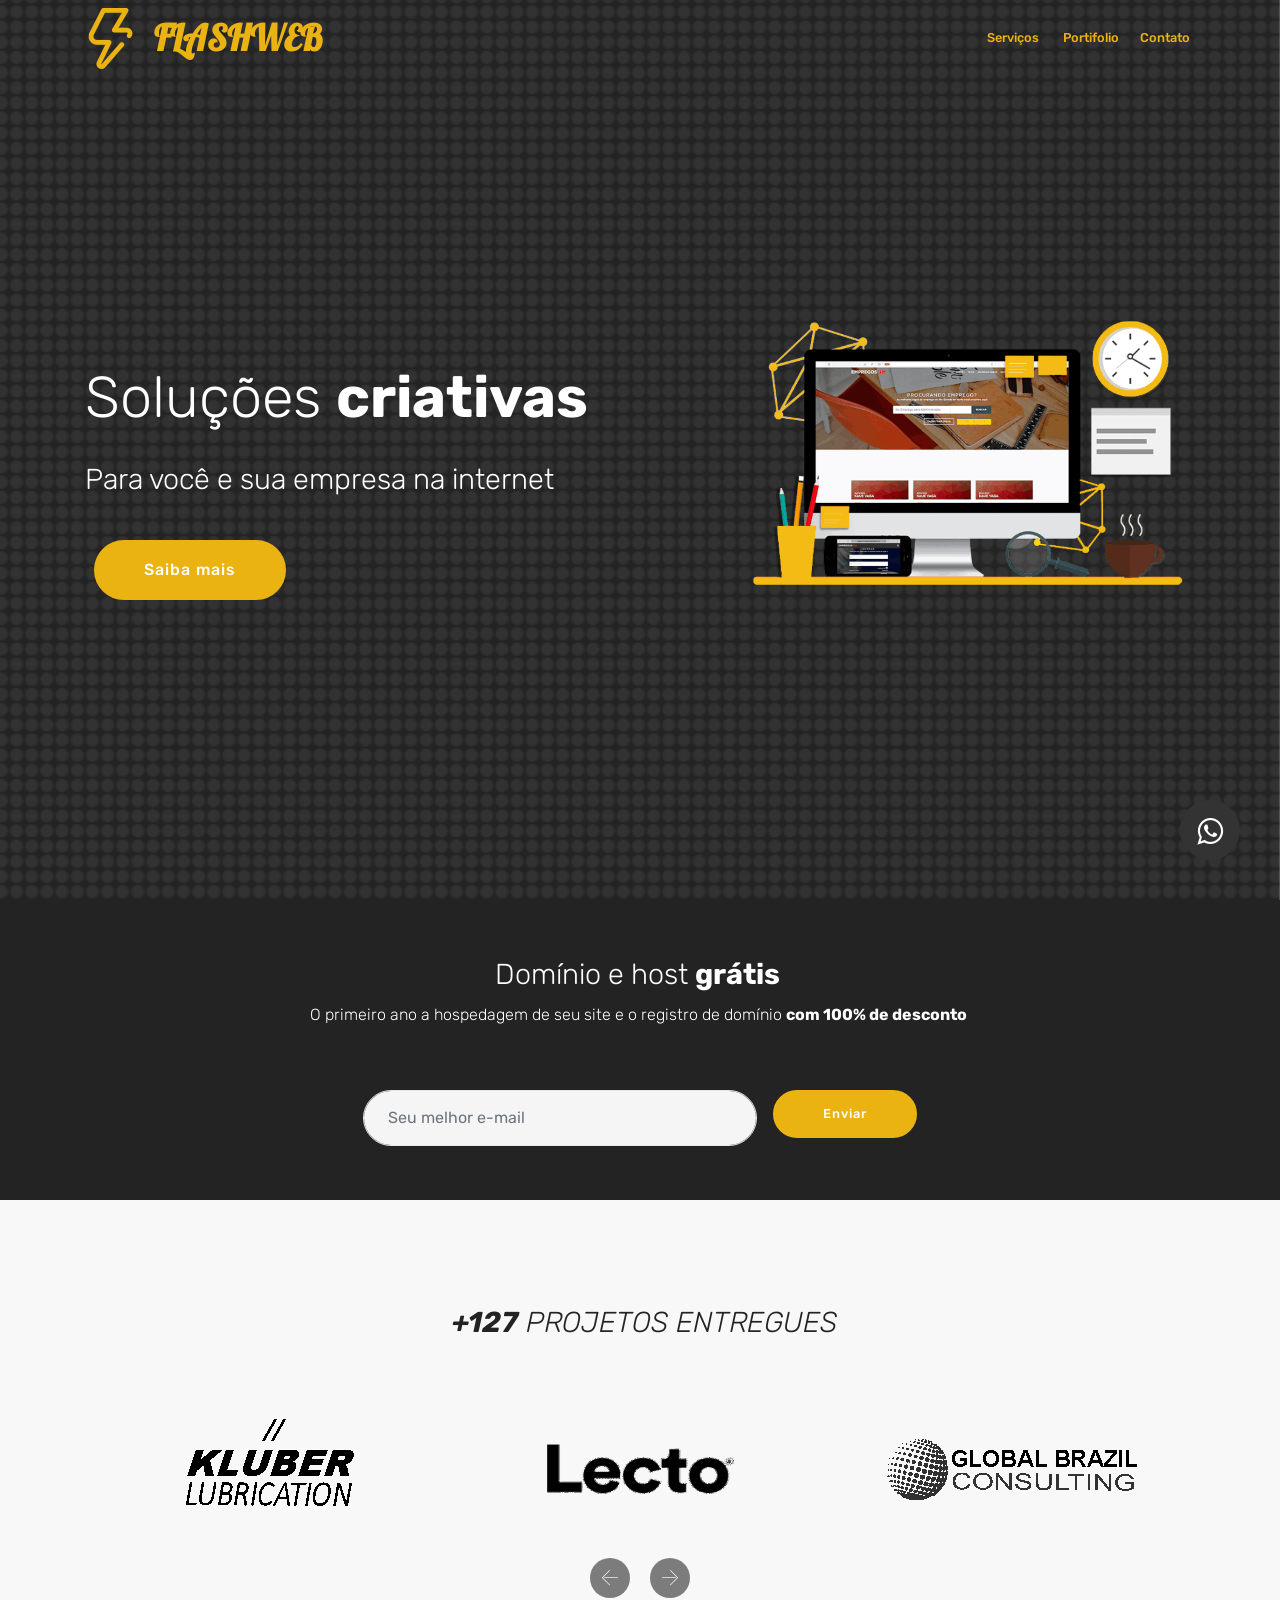
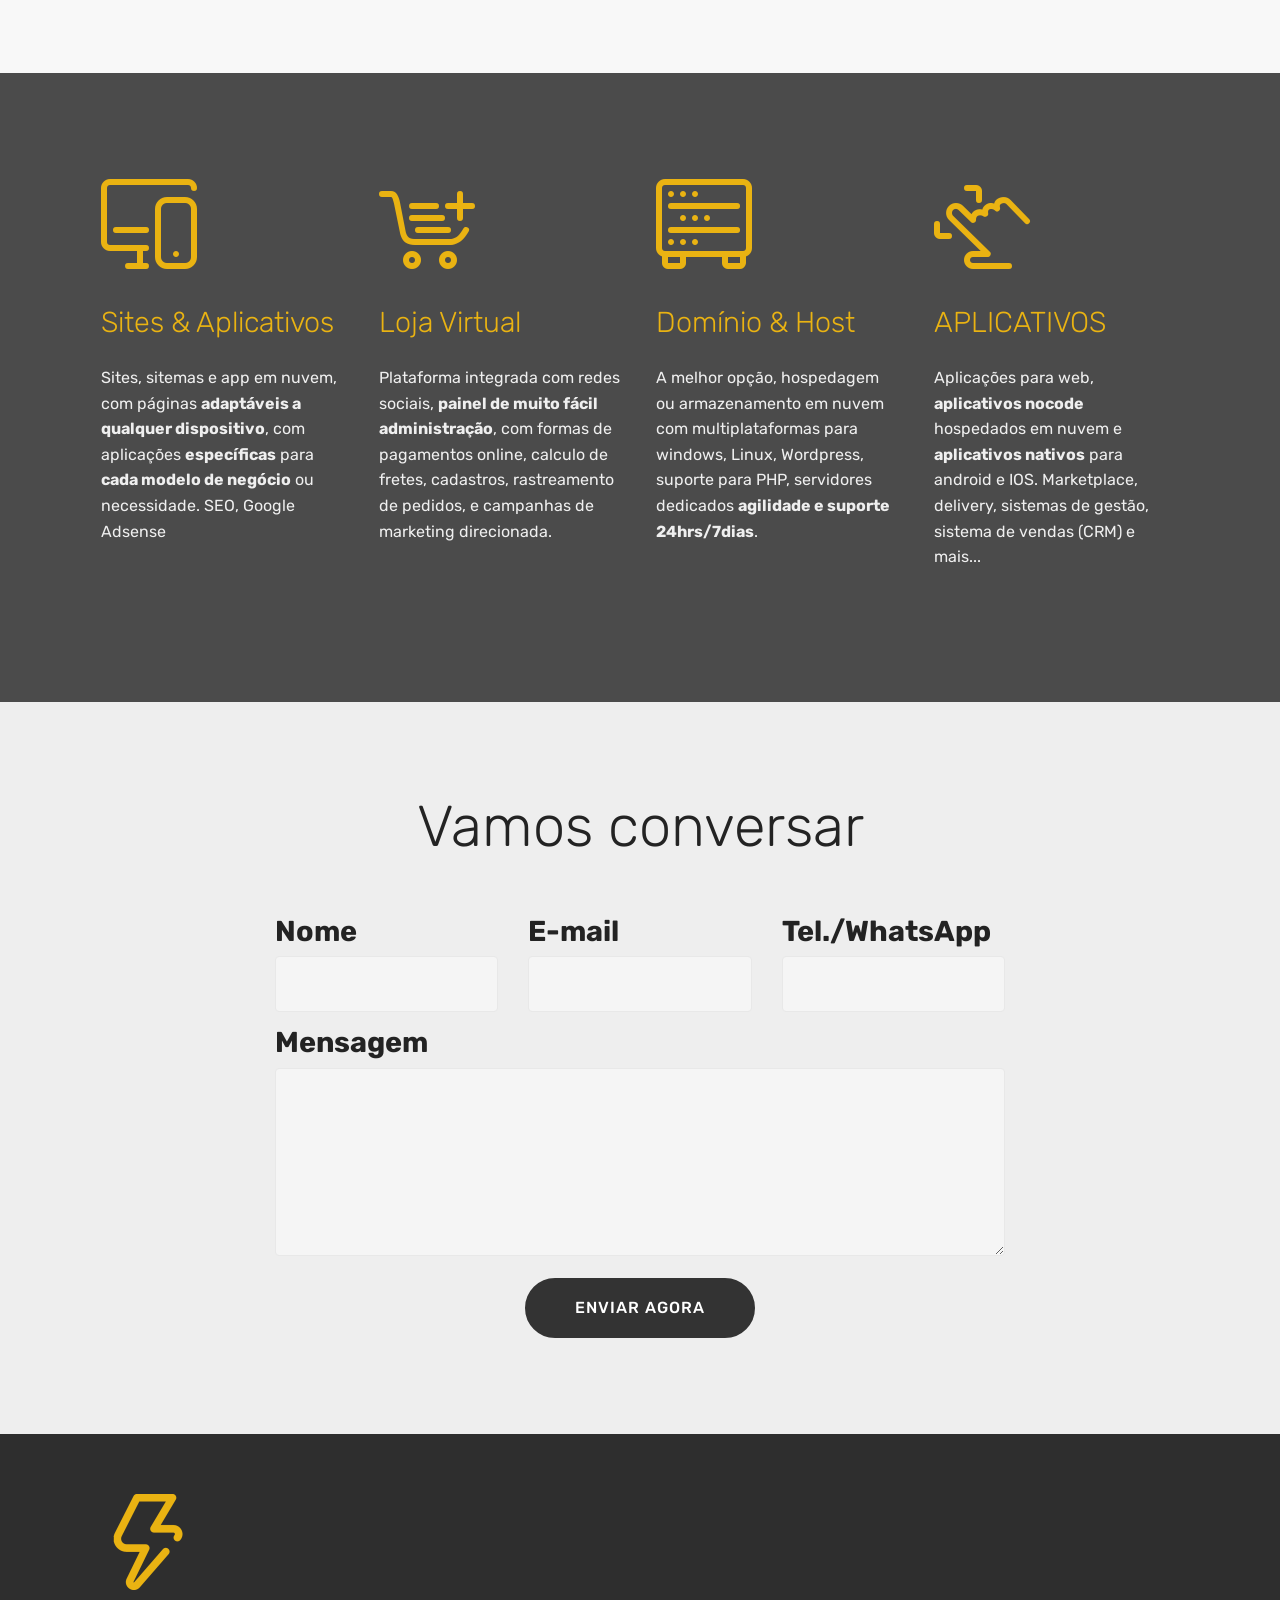
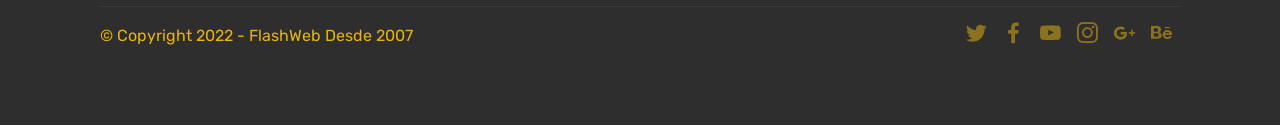
==== commit 6bb7b049: "Add files via upload" ====
--- a/index.html
+++ b/index.html
@@ -59,7 +59,7 @@
         </style>
     </head>
     <body>
-        <a class="whatsapp-link" href="https://web.whatsapp.com/send?phone=5516997866384&text=Olá, estou no site da *FlashWeb* e gostaria de algumas informações" target="_blank">
+        <a class="whatsapp-link" href="https://wa.me/5516997866384/?text=Olá,estou no site da *FlashWeb* e gostaria de algumas informações" target="_blank">
             <i class="fa fa-whatsapp"></i>
         </a>
     </body>
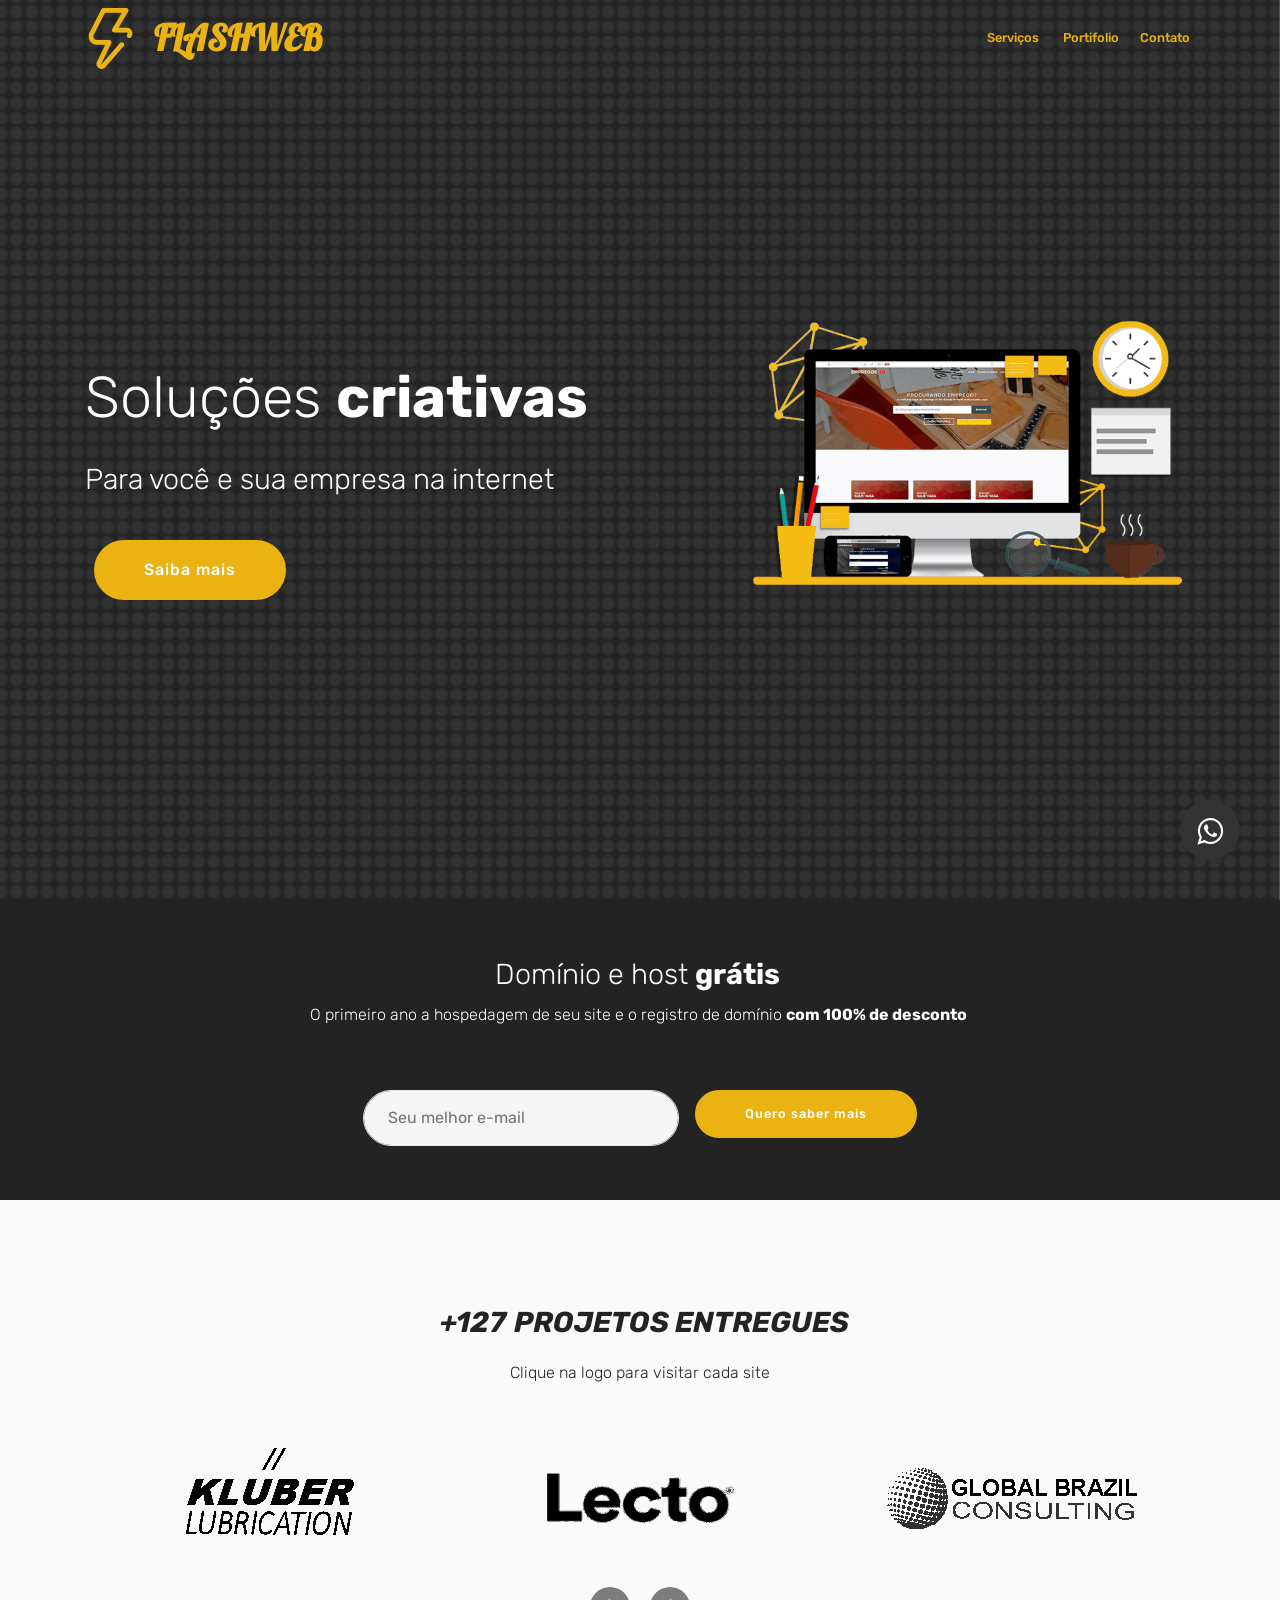
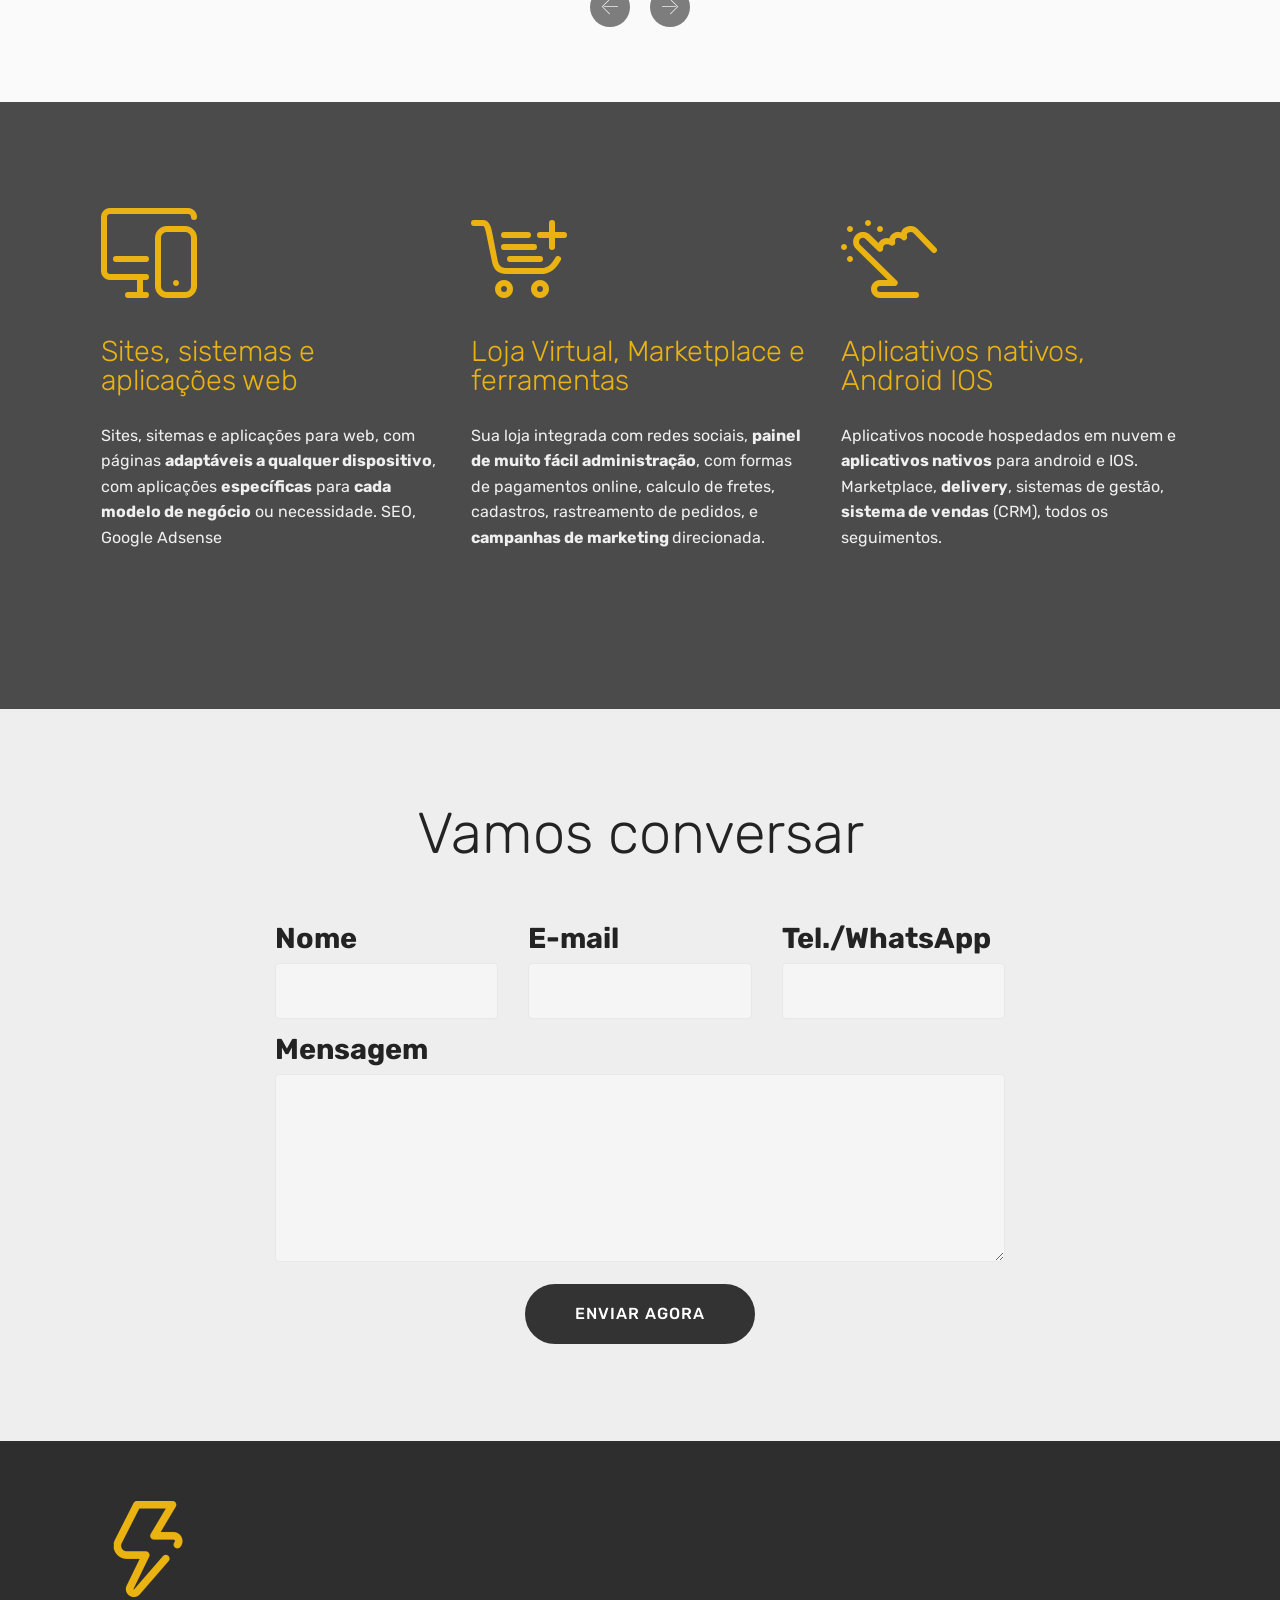
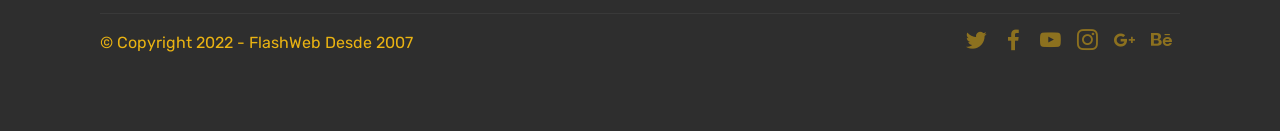
==== commit 4dc35109: "Add files via upload" ====
--- a/index.html
+++ b/index.html
@@ -49,7 +49,7 @@
                 border-radius: 50px;
                 text-align: center;
                 font-size: 30px;
-                box-shadow:  #888;
+                box-shadow:  #f5bb15;
                 z-index: 1000;
             }
      
@@ -100,7 +100,7 @@
     </nav>
 </section>
 
-<section class="engine"><a href="https://mobirise.info/e">how to make a site for free</a></section><section class="header3 cid-sZTP9LZomP mbr-fullscreen mbr-parallax-background" id="header3-a">
+<section class="engine"><a href="https://mobirise.info/b">how to create a website</a></section><section class="header3 cid-sZTP9LZomP mbr-fullscreen mbr-parallax-background" id="header3-a">
 
     
 
@@ -145,7 +145,7 @@
         <div class="row py-2 justify-content-center">
             <div class="col-12 col-lg-6  col-md-8 " data-form-type="formoid">
                 <!---Formbuilder Form--->
-                <form action="https://mobirise.com/" method="POST" class="mbr-form form-with-styler" data-form-title="Mobirise Form"><input type="hidden" name="email" data-form-email="true" value="esGXIGFzHqU/sNcanIRhgZ2WUtc0LcHEyAKTu87feMfMuy4/V39/0/bvQpEI6C5nNncvPftFsMVCdm6WYtmsKJMP5X2f6P+3FZJ9990IIV/NUGGywM+YMG9jhOgVtOcT">
+                <form action="https://mobirise.com/" method="POST" class="mbr-form form-with-styler" data-form-title="Mobirise Form"><input type="hidden" name="email" data-form-email="true" value="eGtQEUKDxAwx1TaQd/DEA1SgEWEb5cJTYN1a76xjxkGFfR9DaGX7lHoJKwmKtj8DFey3UeIKv+is9tDifYCB6dKq67B+nFs+rZCLFkemy0m2ZC/Zpz2p4DrhCK2Ws24g">
                     <div class="row">
                         <div hidden="hidden" data-form-alert="" class="alert alert-success col-12">Joia! Breve enviaremos os detalhes</div>
                         <div hidden="hidden" data-form-alert-danger="" class="alert alert-danger col-12">
@@ -155,7 +155,7 @@
                         <div class="form-group col" data-for="email">
                             <input type="email" name="email" placeholder="Seu melhor e-mail" data-form-field="Email" required="required" class="form-control display-7" id="email-form3-3">
                         </div>
-                        <div class="col-auto input-group-btn"><button type="submit" class="btn btn-primary display-4">Enviar</button></div>
+                        <div class="col-auto input-group-btn"><button type="submit" class="btn btn-primary display-4">Quero saber mais</button></div>
                     </div>
                 </form><!---Formbuilder Form--->
             </div>
@@ -166,13 +166,13 @@
 <section class="clients cid-sYbZXBdmMX mbr-parallax-background" data-interval="false" id="clients-4">
       
 
-    <div class="mbr-overlay" style="opacity: 0.6; background-color: rgb(255, 255, 255);">
+    <div class="mbr-overlay" style="opacity: 0.7; background-color: rgb(255, 255, 255);">
     </div>
         <div class="container mb-5">
             <div class="media-container-row">
                 <div class="col-12 align-center">
-                    <h2 class="mbr-section-title pb-3 mbr-fonts-style display-2"><em>&nbsp;<strong>+127</strong> PROJETOS ENTREGUES</em></h2>
-                    
+                    <h2 class="mbr-section-title pb-3 mbr-fonts-style display-2"><em>&nbsp;<strong>+127</strong> <strong>PROJETOS ENTREGUES</strong></em></h2>
+                    <h3 class="mbr-section-subtitle mbr-light mbr-fonts-style display-7">Clique na logo para visitar cada site</h3>
                 </div>
             </div>
         </div>
@@ -281,54 +281,40 @@
     <div class="container">
         <div class="media-container-row">
 
-            <div class="card p-3 col-12 col-md-6 col-lg-3">
+            <div class="card p-3 col-12 col-md-6 col-lg-4">
                 <div class="card-img pb-3">
                     <span class="mbr-iconfont mbrib-responsive" style="color: rgb(234, 179, 18); fill: rgb(234, 179, 18);"></span>
                 </div>
                 <div class="card-box">
-                    <h4 class="card-title py-3 mbr-fonts-style display-2">Sites &amp; Aplicativos</h4>
+                    <h4 class="card-title py-3 mbr-fonts-style display-2">Sites, sistemas e aplicações web</h4>
                     <p class="mbr-text mbr-fonts-style display-7">
-                        Sites, sitemas e app em nuvem, com páginas <strong>adaptáveis a qualquer dispositivo</strong>, com aplicações <strong>específicas</strong> para <strong>cada modelo de negócio</strong> ou necessidade. SEO, Google Adsense<br><br><br></p>
-                </div>
-            </div>
-
-            <div class="card p-3 col-12 col-md-6 col-lg-3">
+                        Sites, sitemas e aplicações para web, com páginas <strong>adaptáveis a qualquer dispositivo</strong>, com aplicações <strong>específicas</strong> para <strong>cada modelo de negócio</strong> ou necessidade. SEO, Google Adsense<br><br><br></p>
+                </div>
+            </div>
+
+            <div class="card p-3 col-12 col-md-6 col-lg-4">
                 <div class="card-img pb-3">
                     <span class="mbr-iconfont mbrib-cart-add" style="color: rgb(234, 179, 18); fill: rgb(234, 179, 18);"></span>
                 </div>
                 <div class="card-box">
                     <h4 class="card-title py-3 mbr-fonts-style display-2">
-                        Loja Virtual <br></h4>
-                    <p class="mbr-text mbr-fonts-style display-7">
-                        Plataforma integrada com redes sociais, <strong>painel de muito fácil administração</strong>, com formas de pagamentos online, calculo de fretes, cadastros, rastreamento de pedidos, e campanhas de marketing direcionada. 
+                        Loja Virtual, Marketplace e ferramentas&nbsp;<br></h4>
+                    <p class="mbr-text mbr-fonts-style display-7">Sua loja integrada com redes sociais, <strong>painel de muito fácil administração</strong>, com formas de pagamentos online, calculo de fretes, cadastros, rastreamento de pedidos, e <strong>campanhas de marketing </strong>direcionada. 
                     </p>
                 </div>
             </div>
 
-            <div class="card p-3 col-12 col-md-6 col-lg-3">
+            <div class="card p-3 col-12 col-md-6 col-lg-4">
                 <div class="card-img pb-3">
-                    <span class="mbr-iconfont mbrib-database" style="color: rgb(234, 179, 18); fill: rgb(234, 179, 18);"></span>
+                    <span class="mbr-iconfont mbrib-touch" style="color: rgb(234, 179, 18); fill: rgb(234, 179, 18);"></span>
                 </div>
                 <div class="card-box">
-                    <h4 class="card-title py-3 mbr-fonts-style display-2">
-                        Domínio &amp; Host</h4>
-                    <p class="mbr-text mbr-fonts-style display-7">
-                        A melhor opção, hospedagem ou armazenamento em nuvem com multiplataformas para windows, Linux, Wordpress, suporte para PHP, servidores dedicados <strong>agilidade e suporte 24hrs/7dias</strong>. 
-                    </p>
-                </div>
-            </div>
-
-            <div class="card p-3 col-12 col-md-6 col-lg-3">
-                <div class="card-img pb-3">
-                    <span class="mbr-iconfont mbrib-touch-swipe" style="color: rgb(234, 179, 18); fill: rgb(234, 179, 18);"></span>
-                </div>
-                <div class="card-box">
-                    <h4 class="card-title py-3 mbr-fonts-style display-2">
-                        APLICATIVOS&nbsp;</h4>
-                    <p class="mbr-text mbr-fonts-style display-7">
-                       Aplicações para web, <strong>aplicativos nocode</strong> hospedados em nuvem e <strong>aplicativos nativos</strong> para android e IOS. Marketplace, delivery, sistemas de gestão, sistema de vendas (CRM) e mais...&nbsp;</p>
-                </div>
-            </div>
+                    <h4 class="card-title py-3 mbr-fonts-style display-2">Aplicativos nativos, Android IOS&nbsp;</h4>
+                    <p class="mbr-text mbr-fonts-style display-7">Aplicativos nocode hospedados em nuvem e <strong>aplicativos nativos</strong> para android e IOS. Marketplace, <strong>delivery</strong>, sistemas de gestão, <strong>sistema de vendas</strong> (CRM), todos os seguimentos.</p>
+                </div>
+            </div>
+
+            
 
         </div>
 
@@ -354,7 +340,7 @@
         <div class="row justify-content-center">
             <div class="media-container-column col-lg-8" data-form-type="formoid">
                 <!---Formbuilder Form--->
-                <form action="https://mobirise.com/" method="POST" class="mbr-form form-with-styler" data-form-title="Mobirise Form"><input type="hidden" name="email" data-form-email="true" value="38/anKtlxSImiwwJ93tB90XgYuI8znJ73IW1Iv+J/1qkJC2ytPRxzJjORG37FNA07nswZNXVNOs82U5apvgDFGPTMy8Wm85J4Y0ihV6Pxt7FK/bDgwQDGBcX5jCztKmr">
+                <form action="https://mobirise.com/" method="POST" class="mbr-form form-with-styler" data-form-title="Mobirise Form"><input type="hidden" name="email" data-form-email="true" value="G4cLJwUk3nGnoJcvOGfhp73+vZIdbvYqG5zyOQ2cI45KUudfIb4i9/zSd+GWgrWDDZC0GayZmK24tMwbOp/Nni4LD3s51w/QIdfeGrfjURVfePq2yplPhJty4H8obuk8">
                     <div class="row">
                         <div hidden="hidden" data-form-alert="" class="alert alert-success col-12">Opa! Já recebemos sua mensagem e estamos trabalhando para responde-la o mais breve possível. Por favor aguarde mais um pouco</div>
                         <div hidden="hidden" data-form-alert-danger="" class="alert alert-danger col-12">
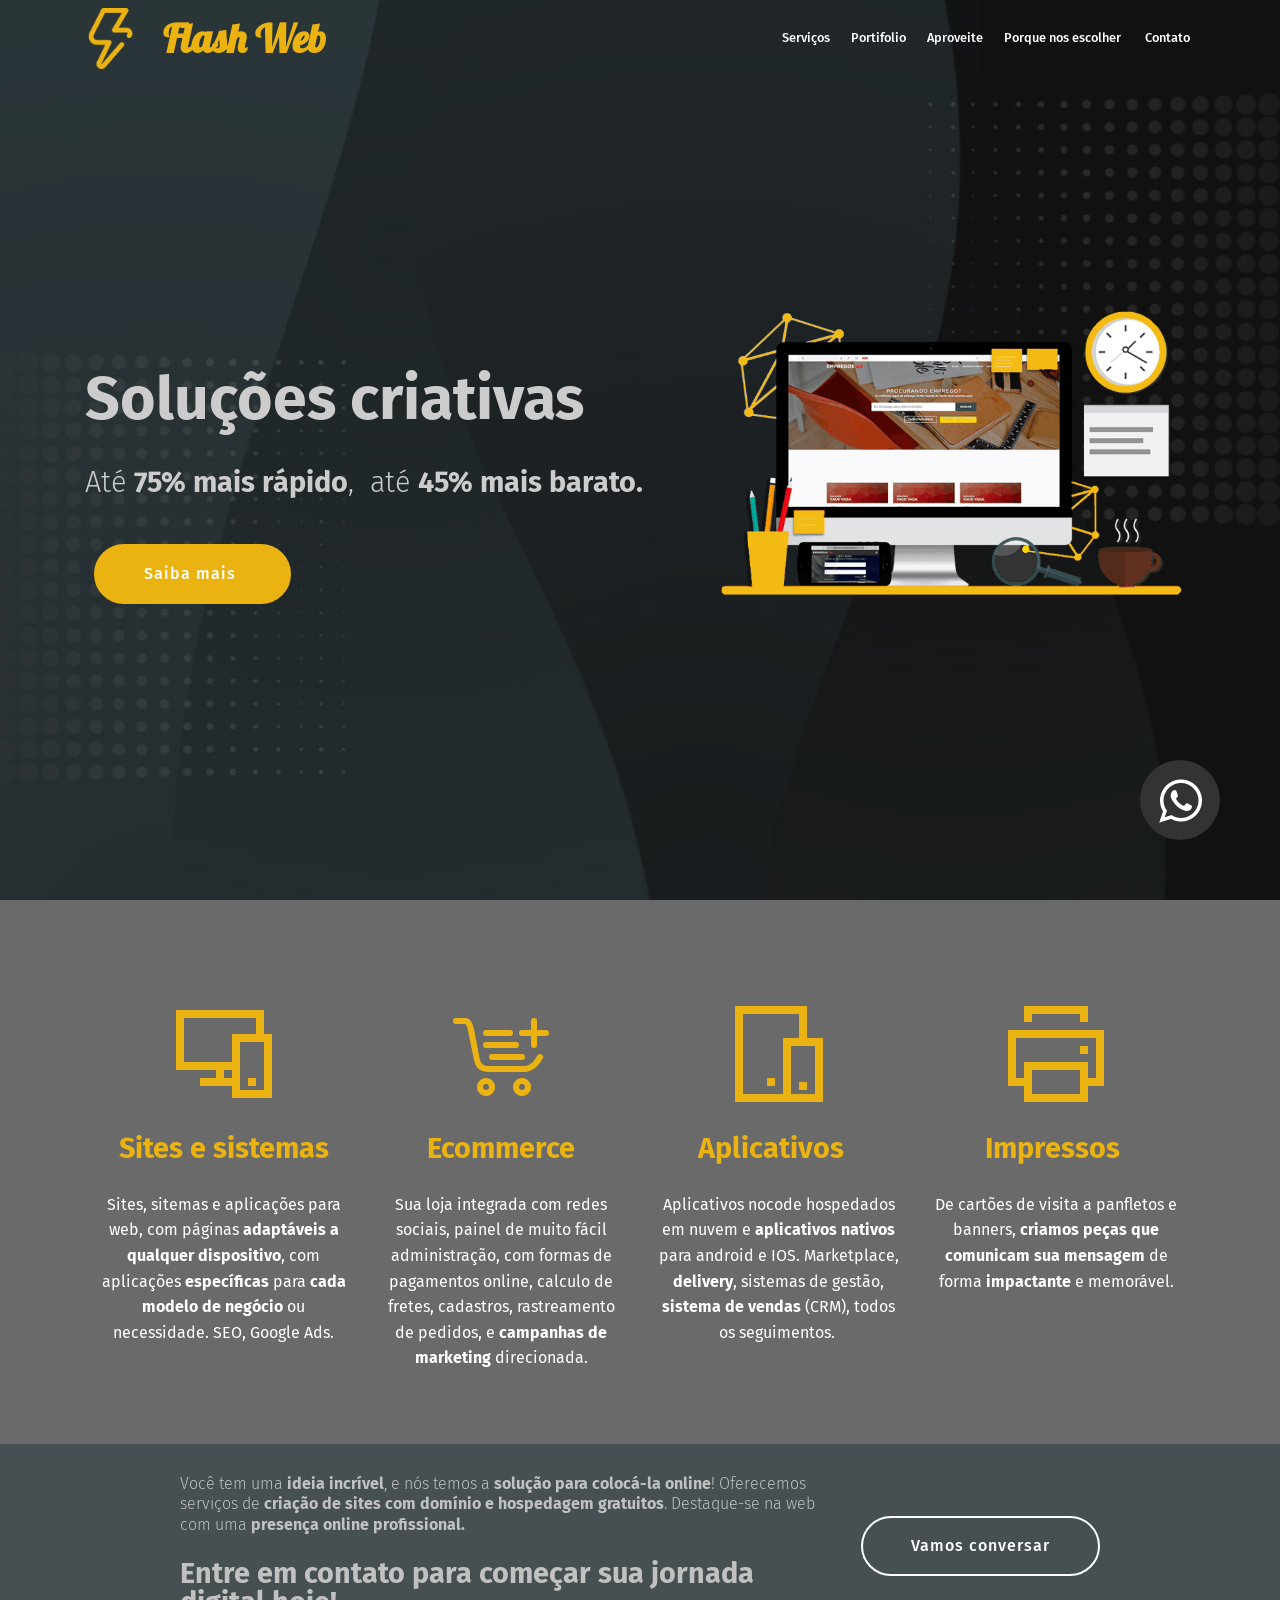
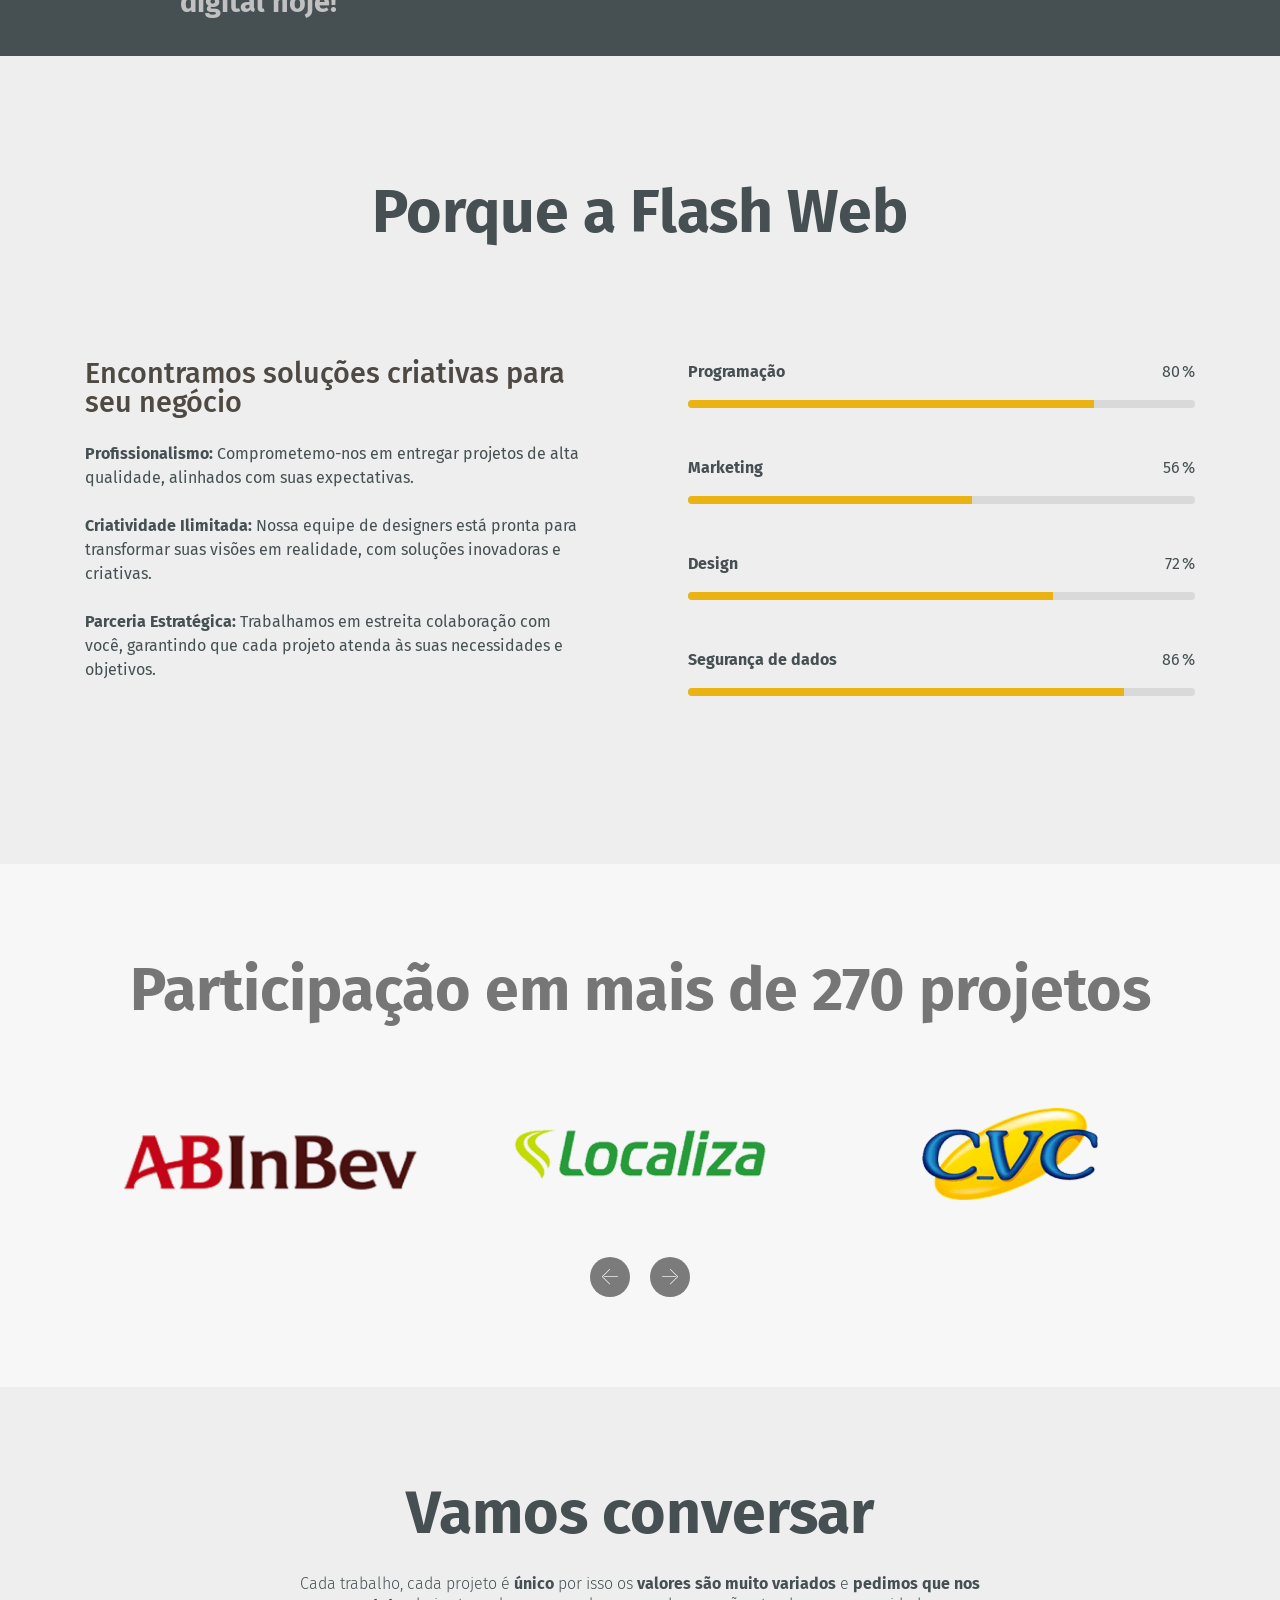
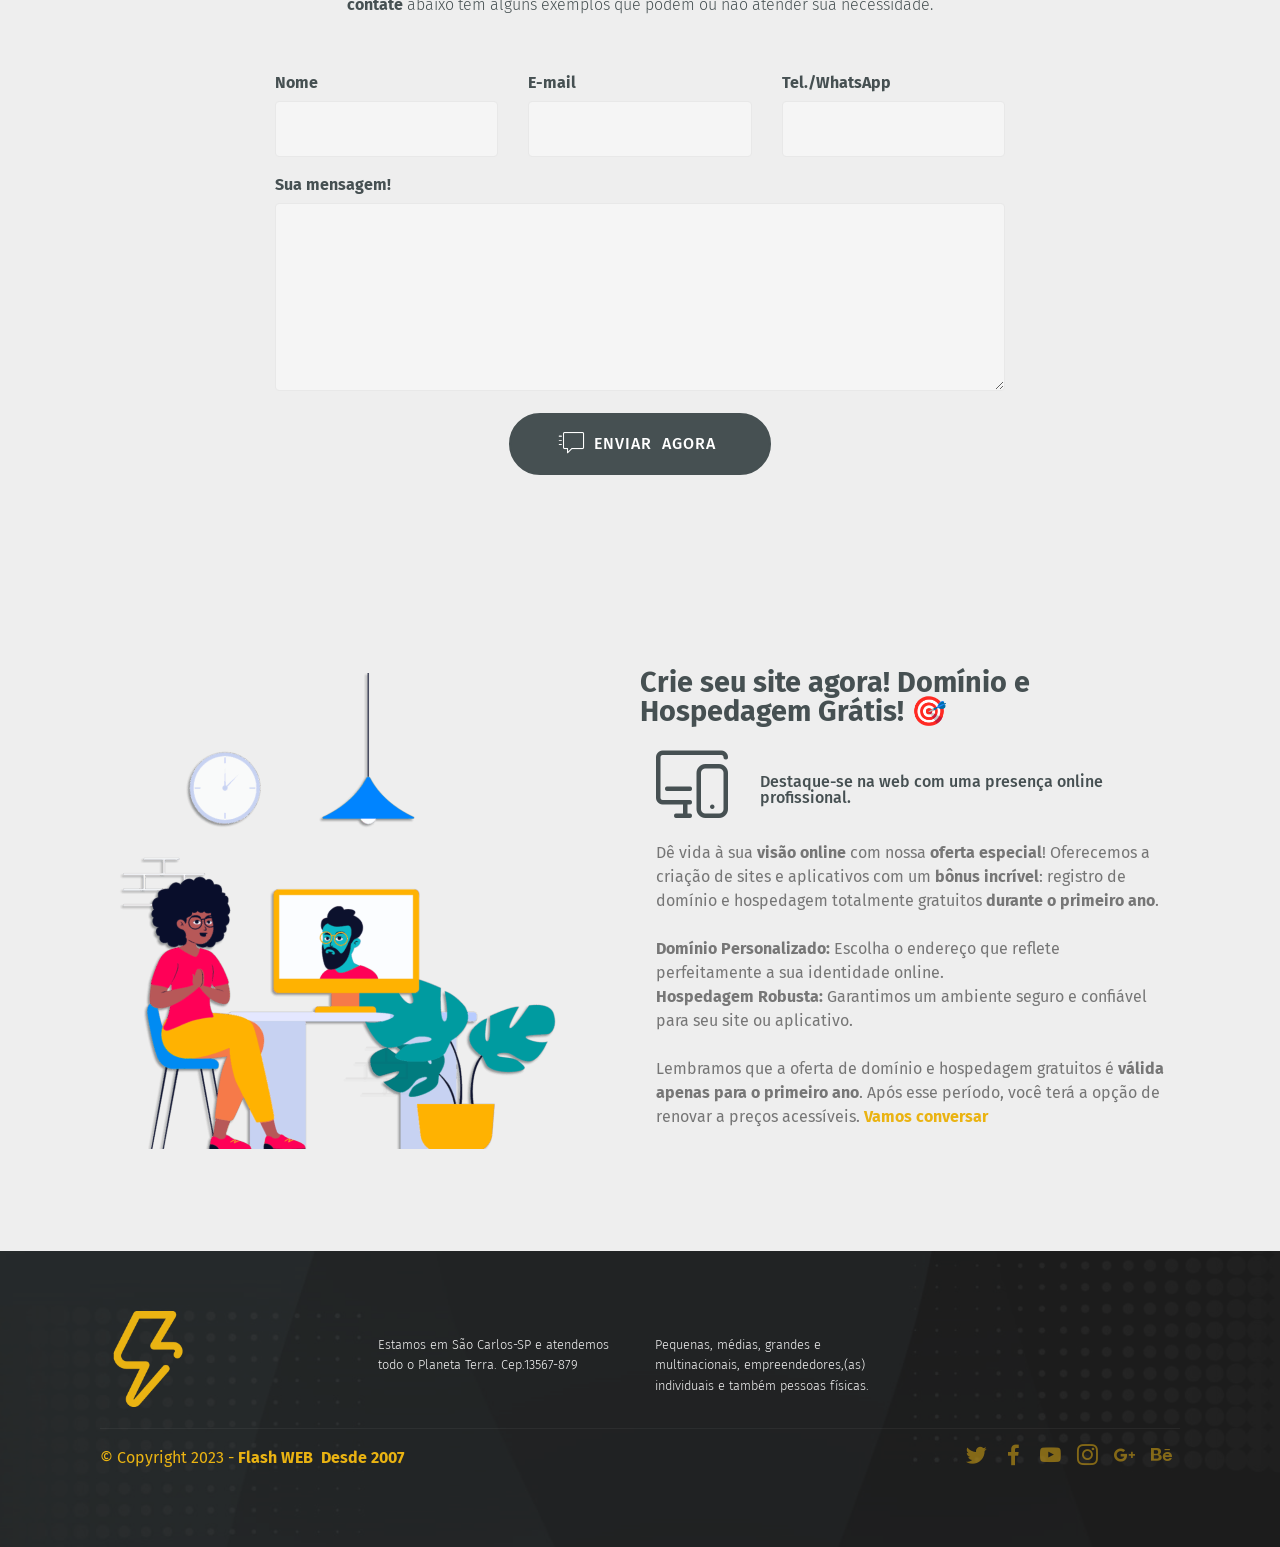
==== commit d2e49338: "Add files via upload" ====
--- a/index.html
+++ b/index.html
@@ -8,15 +8,16 @@
   <meta name="twitter:card" content="summary_large_image"/>
   <meta name="twitter:image:src" content="assets/images/index-meta.png">
   <meta property="og:image" content="assets/images/index-meta.png">
-  <meta name="twitter:title" content="FlashWeb l Agencia de criação e design desde 2007">
+  <meta name="twitter:title" content="Flash WEB l Agencia de criação e design desde 2007">
   <meta name="viewport" content="width=device-width, initial-scale=1, minimum-scale=1">
-  <link rel="shortcut icon" href="assets/images/index-meta-122x122.png" type="image/x-icon">
-  <meta name="description" content="Agencia de criação e design para web, front e backend, desde 2007 entregando resultados e atendendo expectativas, Apaixonados por cafe e internet, estamos sempre em busca de novas ferramentas e novos deafios, traga seu negocio para internet. ">
-  
-  
-  <title>FlashWeb l Agencia de criação e design desde 2007</title>
+  <link rel="shortcut icon" href="assets/images/index-meta-150x150.png" type="image/x-icon">
+  <meta name="description" content="Agencia de criação e design para web, front e backend, desde 2007 entregando resultados e superando expectativas de clientes. Apaixonados por cafe e internet, estamos sempre em busca de novas ferramentas e novos deafios, traga seu negocio para internet. ">
+  
+  
+  <title>Flash WEB l Agencia de criação e design desde 2007</title>
+  <link rel="stylesheet" href="assets/web/assets/mobirise-icons/mobirise-icons.css">
   <link rel="stylesheet" href="assets/web/assets/mobirise-icons-bold/mobirise-icons-bold.css">
-  <link rel="stylesheet" href="assets/web/assets/mobirise-icons/mobirise-icons.css">
+  <link rel="stylesheet" href="assets/web/assets/mobirise-icons2/mobirise2.css">
   <link rel="stylesheet" href="assets/bootstrap/css/bootstrap.min.css">
   <link rel="stylesheet" href="assets/bootstrap/css/bootstrap-grid.min.css">
   <link rel="stylesheet" href="assets/bootstrap/css/bootstrap-reboot.min.css">
@@ -30,25 +31,24 @@
   
 </head>
 <body>
-  <section class="menu cid-sYbD3K5a8y" once="menu" id="menu1-0">
     <!DOCTYPE html>
     <html lang="pt-br">
     <head>	
     <meta charset="UTF-8">
-        <title>Botão WhatsApp - Canal TI</title>
+        <title>Botão WhatsApp - Paulo R.Fernandes</title>
         <link rel="stylesheet" href="https://cdnjs.cloudflare.com/ajax/libs/font-awesome/4.5.0/css/font-awesome.min.css">
         <style>
             .whatsapp-link {
                 position: fixed;
-                width: 60px;
-                height: 60px;
-                bottom: 40px;
-                right: 40px;
+                width: 80px;
+                height: 80px;
+                bottom: 60px;
+                right: 60px;
                 background-color: #333333;
                 color: #fff;
                 border-radius: 50px;
                 text-align: center;
-                font-size: 30px;
+                font-size: 50px;
                 box-shadow:  #f5bb15;
                 z-index: 1000;
             }
@@ -59,11 +59,29 @@
         </style>
     </head>
     <body>
-        <a class="whatsapp-link" href="https://wa.me/5516997866384/?text=Olá,estou no site da *FlashWeb* e gostaria de algumas informações" target="_blank">
+        <a class="whatsapp-link" href="https://wa.me/5516992458763/?text=Olá! *Flash Web*" target="_blank">
             <i class="fa fa-whatsapp"></i>
         </a>
     </body>
     </html>
+
+<!-- Analytics -->
+<!-- Global site tag (gtag.js) - Google Analytics -->
+<script async src="https://www.googletagmanager.com/gtag/js?id=UA-227540287-1">
+</script>
+<script>
+  window.dataLayer = window.dataLayer || [];
+  function gtag(){dataLayer.push(arguments);}
+  gtag('js', new Date());
+
+  gtag('config', 'UA-227540287-1');
+</script>
+
+<!-- /Analytics -->
+
+
+  <section class="menu cid-sYbD3K5a8y" once="menu" id="menu1-0">
+
     
 
     <nav class="navbar navbar-expand beta-menu navbar-dropdown align-items-center navbar-fixed-top navbar-toggleable-sm bg-color transparent">
@@ -78,107 +96,242 @@
         <div class="menu-logo">
             <div class="navbar-brand">
                 <span class="navbar-logo">
-                    <a href="index.html#footer1-9">
-                         <img src="assets/images/index-meta-122x122.png" alt="FlashWeb l Desde 2007" title="SlashWeb l Desde 2007" style="height: 3.8rem;">
+                    <a href="index.html#footer1-s">
+                         <img src="assets/images/index-meta-150x150.png" alt="Flash WEB l Desde 2007" title="Flash WEB l Desde 2007" style="height: 3.8rem;">
                     </a>
                 </span>
-                <span class="navbar-caption-wrap"><a class="navbar-caption text-primary display-5" href="index.html#top">
-                        FLASHWEB</a></span>
+                <span class="navbar-caption-wrap"><a class="navbar-caption text-secondary display-5" href="index.html#top">&nbsp;Flash Web</a></span>
             </div>
         </div>
         <div class="collapse navbar-collapse" id="navbarSupportedContent">
             <ul class="navbar-nav nav-dropdown nav-right" data-app-modern-menu="true"><li class="nav-item">
-                    <a class="nav-link link text-primary display-4" href="index.html#features1-7">
+                    <a class="nav-link link text-white display-4" href="index.html#features1-7">
                         
                         Serviços</a>
-                </li>
-                <li class="nav-item">
-                    <a class="nav-link link text-primary display-4" href="index.html#clients-4">&nbsp;Portifolio</a>
-                </li><li class="nav-item"><a class="nav-link link text-primary display-4" href="index.html#form1-8">Contato</a></li></ul>
+                </li><li class="nav-item"><a class="nav-link link text-white display-4" href="index.html#clients-2g">
+                        
+                        Portifolio</a></li><li class="nav-item"><a class="nav-link link text-white display-4" href="index.html#features11-2h">
+                        
+                        Aproveite</a></li><li class="nav-item"><a class="nav-link link text-white display-4" href="index.html#progress-bars2-2c">
+                        
+                        Porque nos escolher</a></li>
+                <li class="nav-item"><a class="nav-link link text-white display-4" href="index.html#form1-8">&nbsp;Contato</a></li></ul>
             
         </div>
     </nav>
 </section>
 
-<section class="engine"><a href="https://mobirise.info/b">how to create a website</a></section><section class="header3 cid-sZTP9LZomP mbr-fullscreen mbr-parallax-background" id="header3-a">
-
-    
-
-    <div class="mbr-overlay" style="opacity: 0.4; background-color: rgb(35, 35, 35);">
+<section class="engine"><a href="https://mobirise.info/l">free site templates</a></section><section class="header3 cid-sZTP9LZomP mbr-fullscreen mbr-parallax-background" id="header3-a">
+
+    
+
+    <div class="mbr-overlay" style="opacity: 0.5; background-color: rgb(35, 35, 35);">
     </div>
 
     <div class="container">
         <div class="media-container-row">
-            <div class="mbr-figure" style="width: 80%;">
-                <a href="index.html#form3-3"><img src="assets/images/top.paulo-3-736x453.png" alt="Flashweb - Desde 2007" title="Flashweb - Desde 2007"></a>
+            <div class="mbr-figure" style="width: 90%;">
+                <a href="index.html#features11-2h"><img src="assets/images/top.paulo-5-736x453.png" alt="Flashweb - Desde 2007" title="Flashweb - Desde 2007"></a>
             </div>
 
             <div class="media-content">
-                <h1 class="mbr-section-title mbr-white pb-3 mbr-fonts-style display-1"><br>Soluções <strong>criativas</strong></h1>
+                <h1 class="mbr-section-title mbr-white pb-3 mbr-fonts-style display-1"><br><strong>Soluções criativas</strong></h1>
                 
                 <div class="mbr-section-text mbr-white pb-3 ">
-                    <p class="mbr-text mbr-fonts-style display-2">
-                        Para você e sua empresa na internet</p>
-                </div>
-                <div class="mbr-section-btn"><a class="btn btn-md btn-primary display-7" href="index.html#features1-7">Saiba mais</a></div>
-            </div>
-        </div>
-    </div>
-
-</section>
-
-<section class="mbr-section form3 cid-sYbZ6pIpMb" id="form3-3">
-
-    
-
-    
-
-    <div class="container">
-        <div class="row justify-content-center">
-            <div class="title col-12 col-lg-8">
-                <h2 class="align-center pb-2 mbr-fonts-style display-2">Domínio e host <strong>grátis&nbsp;</strong></h2>
-                <h3 class="mbr-section-subtitle align-center pb-5 mbr-light mbr-fonts-style display-7">
-                    O primeiro ano a hospedagem de seu site e o registro de domínio <strong>com 100% de desconto&nbsp;</strong></h3>
-            </div>
-        </div>
-
-        <div class="row py-2 justify-content-center">
-            <div class="col-12 col-lg-6  col-md-8 " data-form-type="formoid">
-                <!---Formbuilder Form--->
-                <form action="https://mobirise.com/" method="POST" class="mbr-form form-with-styler" data-form-title="Mobirise Form"><input type="hidden" name="email" data-form-email="true" value="eGtQEUKDxAwx1TaQd/DEA1SgEWEb5cJTYN1a76xjxkGFfR9DaGX7lHoJKwmKtj8DFey3UeIKv+is9tDifYCB6dKq67B+nFs+rZCLFkemy0m2ZC/Zpz2p4DrhCK2Ws24g">
-                    <div class="row">
-                        <div hidden="hidden" data-form-alert="" class="alert alert-success col-12">Joia! Breve enviaremos os detalhes</div>
-                        <div hidden="hidden" data-form-alert-danger="" class="alert alert-danger col-12">
-                        </div>
-                    </div>
-                    <div class="dragArea row">
-                        <div class="form-group col" data-for="email">
-                            <input type="email" name="email" placeholder="Seu melhor e-mail" data-form-field="Email" required="required" class="form-control display-7" id="email-form3-3">
-                        </div>
-                        <div class="col-auto input-group-btn"><button type="submit" class="btn btn-primary display-4">Quero saber mais</button></div>
-                    </div>
-                </form><!---Formbuilder Form--->
-            </div>
-        </div>
-    </div>
-</section>
-
-<section class="clients cid-sYbZXBdmMX mbr-parallax-background" data-interval="false" id="clients-4">
+                    <p class="mbr-text mbr-fonts-style display-2">Até <strong>75% mais rápido</strong>, &nbsp;até <strong>45% mais barato.</strong><br></p>
+                </div>
+                <div class="mbr-section-btn"><a class="btn btn-md btn-primary display-7" href="index.html#features1-7">Saiba mais&nbsp;</a></div>
+            </div>
+        </div>
+    </div>
+
+</section>
+
+<section class="features1 cid-sYc1vWtLym" id="features1-7" data-bg-video="https://www.youtube.com/watch?v=td22ikkov_4">
+    
+    
+
+    <div class="mbr-overlay" style="opacity: 0.7; background-color: rgb(51, 51, 51);">
+    </div>
+    <div class="container">
+        <div class="media-container-row">
+
+            <div class="card p-3 col-12 col-md-6 col-lg-3">
+                <div class="card-img pb-3">
+                    <span class="mbr-iconfont mobi-mbri-responsive-2 mobi-mbri" style="color: rgb(234, 179, 18); fill: rgb(234, 179, 18);"></span>
+                </div>
+                <div class="card-box">
+                    <h4 class="card-title py-3 mbr-fonts-style display-2"><strong>Sites e sistemas</strong></h4>
+                    <p class="mbr-text mbr-fonts-style display-7">
+                        Sites, sitemas e aplicações para web, com páginas <strong>adaptáveis a qualquer dispositivo</strong>, com aplicações <strong>específicas</strong> para <strong>cada modelo de negócio</strong> ou necessidade. SEO, Google Ads. <br><br><br></p>
+                </div>
+            </div>
+
+            <div class="card p-3 col-12 col-md-6 col-lg-3">
+                <div class="card-img pb-3">
+                    <span class="mbr-iconfont mbrib-cart-add" style="color: rgb(234, 179, 18); fill: rgb(234, 179, 18);"></span>
+                </div>
+                <div class="card-box">
+                    <h4 class="card-title py-3 mbr-fonts-style display-2"><strong>Ecommerce</strong></h4>
+                    <p class="mbr-text mbr-fonts-style display-7">Sua loja integrada com redes sociais, painel de muito fácil administração, com formas de pagamentos online, calculo de fretes, cadastros, rastreamento de pedidos, e <strong>campanhas de marketing </strong>direcionada. <br></p>
+                </div>
+            </div>
+
+            <div class="card p-3 col-12 col-md-6 col-lg-3">
+                <div class="card-img pb-3">
+                    <span class="mbr-iconfont mobi-mbri-devices mobi-mbri" style="color: rgb(234, 179, 18); fill: rgb(234, 179, 18);"></span>
+                </div>
+                <div class="card-box">
+                    <h4 class="card-title py-3 mbr-fonts-style display-2"><strong>Aplicativos</strong> &nbsp;</h4>
+                    <p class="mbr-text mbr-fonts-style display-7">Aplicativos nocode hospedados em nuvem e <strong>aplicativos nativos</strong> para android e IOS. Marketplace, <strong>delivery</strong>, sistemas de gestão, <strong>sistema de vendas</strong> (CRM), todos os seguimentos.&nbsp;<br></p>
+                </div>
+            </div>
+
+            <div class="card p-3 col-12 col-md-6 col-lg-3">
+                <div class="card-img pb-3">
+                    <span class="mbr-iconfont mobi-mbri-print mobi-mbri" style="color: rgb(234, 179, 18); fill: rgb(234, 179, 18);"></span>
+                </div>
+                <div class="card-box">
+                    <h4 class="card-title py-3 mbr-fonts-style display-2"><strong>
+                        Impressos</strong>&nbsp;</h4>
+                    <p class="mbr-text mbr-fonts-style display-7">De cartões de visita a panfletos e banners, <strong>criamos peças que comunicam sua mensagem</strong> de forma <strong>impactante</strong> e memorável.<br><br></p>
+                </div>
+            </div>
+
+        </div>
+
+    </div>
+
+</section>
+
+<section class="mbr-section info1 cid-u4a7KlfxEt" id="info1-2f">
+
+    
+
+    
+    <div class="container">
+        <div class="row justify-content-center content-row">
+            <div class="media-container-column title col-12 col-lg-7 col-md-6">
+                <h3 class="mbr-section-subtitle align-left mbr-light pb-3 mbr-fonts-style display-7">Você tem uma<strong> ideia incrível</strong>, e nós temos a <strong>solução para colocá-la online</strong>! Oferecemos serviços de <strong>criação de sites com domínio e hospedagem gratuitos</strong>. Destaque-se na web com uma <strong>presença online profissional.</strong>&nbsp;</h3>
+                <h2 class="align-left mbr-bold mbr-fonts-style display-2">Entre em contato para começar sua jornada digital hoje!</h2>
+            </div>
+            <div class="media-container-column col-12 col-lg-3 col-md-4">
+                <div class="mbr-section-btn align-right py-4"><a class="btn btn-white-outline display-7" href="index.html#form1-8">Vamos conversar</a></div>
+            </div>
+        </div>
+    </div>
+</section>
+
+<section class="progress-bars2 cid-u3dDABrJxA mbr-parallax-background" id="progress-bars2-2c">
+    
+     
+
+    
+
+    <div class="container">
+        <h2 class="mbr-section-title pb-3 align-center mbr-fonts-style display-1"><strong>
+            Porque a Flash Web</strong></h2>
+
+        
+
+        <div class="row pt-5 mt-5">
+            <div class="col-md-6 text-elements">
+                <h4 class="section-content-title pb-3 align-left mbr-fonts-style display-2">
+                    Encontramos soluções criativas para seu negócio&nbsp;</h4>
+                <p class="section-content-text align-left mbr-fonts-style display-7"><strong>Profissionalismo:</strong> Comprometemo-nos em entregar projetos de alta qualidade, alinhados com suas expectativas.
+<br>
+<br><strong>Criatividade Ilimitada:</strong> Nossa equipe de designers está pronta para transformar suas visões em realidade, com soluções inovadoras e criativas.
+<br>
+<br><strong>Parceria Estratégica:</strong> Trabalhamos em estreita colaboração com você, garantindo que cada projeto atenda às suas necessidades e objetivos.&nbsp;<br></p>
+            </div>
+            <div class="progress_elements col-md-6">
+                <div class="progress1 pb-5">
+                    <div class="title-wrap">
+                        <div class="progressbar-title mbr-fonts-style display-7">
+                            <p><strong>
+                                Programação</strong></p>
+                        </div>
+                        <div class="progress_value mbr-fonts-style display-7">
+                            <div class="progressbar-number">
+                            </div>
+                            <span>%</span>
+                        </div>
+                    </div>
+                    <progress class="progress progress-primary " max="100" value="80">
+                    </progress>
+                </div>
+                 
+                <div class="progress2 pb-5">
+                    <div class="title-wrap">
+                        <div class="progressbar-title mbr-fonts-style display-7">
+                            <p><strong>
+                                Marketing</strong></p>
+                        </div>
+                    <div class="progress_value mbr-fonts-style display-7">
+                        <div class="progressbar-number">
+                        </div>
+                        <span>%</span>
+                    </div>
+                    </div>
+                    <progress class="progress progress-primary" max="100" value="56">
+                    </progress>
+                </div>
+                
+                <div class="progress3 pb-5">
+                    <div class="title-wrap">
+                        <div class="progressbar-title mbr-fonts-style display-7">
+                            <p><strong>
+                                Design</strong>&nbsp;</p>
+                        </div>
+                    <div class="progress_value mbr-fonts-style display-7">
+                        <div class="progressbar-number">
+                        </div>
+                        <span>%</span>
+                    </div>
+                    </div>
+                    <progress class="progress progress-primary" max="100" value="72">
+                    </progress>
+                </div>
+                
+                <div class="progress4 pb-5">
+                    <div class="title-wrap">
+                        <div class="progressbar-title mbr-fonts-style display-7">
+                            <p><strong>
+                                Segurança de dados</strong></p>
+                        </div>
+                    <div class="progress_value mbr-fonts-style display-7">
+                        <div class="progressbar-number">
+                        </div>
+                        <span>%</span>
+                    </div>
+                    </div>
+                    <progress class="progress progress-primary" max="100" value="86">
+                    </progress>
+                </div>
+            
+                
+            </div>
+        </div>
+    </div>
+</section>
+
+<section class="clients cid-u4aa3qzvhz mbr-parallax-background" data-interval="false" id="clients-2g">
       
 
-    <div class="mbr-overlay" style="opacity: 0.7; background-color: rgb(255, 255, 255);">
+    <div class="mbr-overlay" style="opacity: 0.5; background-color: rgb(255, 255, 255);">
     </div>
         <div class="container mb-5">
             <div class="media-container-row">
                 <div class="col-12 align-center">
-                    <h2 class="mbr-section-title pb-3 mbr-fonts-style display-2"><em>&nbsp;<strong>+127</strong> <strong>PROJETOS ENTREGUES</strong></em></h2>
-                    <h3 class="mbr-section-subtitle mbr-light mbr-fonts-style display-7">Clique na logo para visitar cada site</h3>
-                </div>
-            </div>
-        </div>
-
-    <div class="container">
-        <div class="carousel slide" role="listbox" data-pause="true" data-keyboard="false" data-ride="carousel" data-interval="5000">
+                    <h2 class="mbr-section-title pb-3 mbr-fonts-style display-1"><strong>
+                        Participação em mais de 270 projetos</strong></h2>
+                    
+                </div>
+            </div>
+        </div>
+
+    <div class="container">
+        <div class="carousel slide" role="listbox" data-pause="true" data-keyboard="false" data-ride="carousel" data-interval="3000">
             <div class="carousel-inner" data-visible="3">
                 
                 
@@ -189,7 +342,7 @@
                     <div class="media-container-row">
                         <div class="col-md-12">
                             <div class="wrap-img ">
-                                <a href="https://www.klueber.com/br/pt/homepage" target="_blank"><img src="assets/images/kluber.logo-2-306x115.png" class="img-responsive clients-img" alt="Empresas Multnacionais - Kluber" title="Empresas Multnacionais - Kluber"></a>
+                                <img src="assets/images/5e3192c4e9eac4d65a65c352-logo-abinbev-358x132.png" class="img-responsive clients-img" alt="Mais de 270 projetos com participação total e parcial" title="Mais de 270 projetos com participação total e parcial">
                             </div>
                         </div>
                     </div>
@@ -197,7 +350,7 @@
                     <div class="media-container-row">
                         <div class="col-md-12">
                             <div class="wrap-img ">
-                                <a href="http://www.lecto.com.br/" target="_blank"><img src="assets/images/lecto-306x115.png" class="img-responsive clients-img" alt="Guia Comercial - Lecto" title="Guia Comercial - Lecto"></a>
+                                <img src="assets/images/5e3192c4e9eac414a065c349-logo-localiza-300x110.png" class="img-responsive clients-img" alt="Mais de 270 projetos com participação total e parcial" title="Mais de 270 projetos com participação total e parcial">
                             </div>
                         </div>
                     </div>
@@ -205,7 +358,7 @@
                     <div class="media-container-row">
                         <div class="col-md-12">
                             <div class="wrap-img ">
-                                <a href="https://globalbrazil.com.br/" target="_blank"><img src="assets/images/logo.global-306x115.png" class="img-responsive clients-img" alt="Consultoria internacional - Global Brazil" title="Consultoria internacional - Global Brazil"></a>
+                                <img src="assets/images/5e3192c4e9eac4b4e165c34b-logo-cvc-300x110.png" class="img-responsive clients-img" alt="Mais de 270 projetos com participação total e parcial" title="Mais de 270 projetos com participação total e parcial">
                             </div>
                         </div>
                     </div>
@@ -213,7 +366,7 @@
                     <div class="media-container-row">
                         <div class="col-md-12">
                             <div class="wrap-img ">
-                                <a href="https://www.escolaconcept.com.br/" target="_blank"><img src="assets/images/escola-306x115.png" class="img-responsive clients-img" alt="Escola Concept" title="Escola Concept"></a>
+                                <img src="assets/images/lecto-1-300x110.png" class="img-responsive clients-img" alt="Mais de 270 projetos com participação total e parcial" title="Mais de 270 projetos com participação total e parcial">
                             </div>
                         </div>
                     </div>
@@ -221,39 +374,7 @@
                     <div class="media-container-row">
                         <div class="col-md-12">
                             <div class="wrap-img ">
-                                <a href="https://www.giulianaflores.com.br/" target="_blank"><img src="assets/images/giuliana-306x115.png" class="img-responsive clients-img" alt="Loja virtual - Giuliana Flores " title="Loja virtual - Giuliana Flores "></a>
-                            </div>
-                        </div>
-                    </div>
-                </div><div class="carousel-item ">
-                    <div class="media-container-row">
-                        <div class="col-md-12">
-                            <div class="wrap-img ">
-                                <a href="http://barbearianavalhareal.com.br/" target="_blank"><img src="assets/images/logobarbearianavalhareal-306x115.png" class="img-responsive clients-img" alt="Barbearia - Navalha Real" title="Barbearia - Navalha Real"></a>
-                            </div>
-                        </div>
-                    </div>
-                </div><div class="carousel-item ">
-                    <div class="media-container-row">
-                        <div class="col-md-12">
-                            <div class="wrap-img ">
-                                <a href="https://unicafm.com.br/" target="_blank"><img src="assets/images/unicafm-306x115.png" class="img-responsive clients-img" alt="Rádio FM com sistema de transmissão ao vivo" title="Rádio FM com sistema de transmissão ao vivo"></a>
-                            </div>
-                        </div>
-                    </div>
-                </div><div class="carousel-item ">
-                    <div class="media-container-row">
-                        <div class="col-md-12">
-                            <div class="wrap-img ">
-                                <a href="https://www.eflower.com.br/" target="_blank"><img src="assets/images/eflower-306x115.png" class="img-responsive clients-img" alt="E-Flower - Floricultura" title="E-Flower - Floricultura"></a>
-                            </div>
-                        </div>
-                    </div>
-                </div><div class="carousel-item ">
-                    <div class="media-container-row">
-                        <div class="col-md-12">
-                            <div class="wrap-img ">
-                                <a href="https://www.meugameusado.com.br/" target="_blank"><img src="assets/images/meugameusado-306x115.png" class="img-responsive clients-img" alt="E-Commerce - Loja de Game usados e novos" title="E-Commerce - Loja de Game usados e novos"></a>
+                                <img src="assets/images/5e3192c4e9eac4771865c341-logo-original-1-256x94.png" class="img-responsive clients-img" alt="Mais de 270 projetos com participação total e parcial" title="Mais de 270 projetos com participação total e parcial">
                             </div>
                         </div>
                     </div>
@@ -272,56 +393,6 @@
     </div>
 </section>
 
-<section class="features1 cid-sYc1vWtLym" id="features1-7" data-bg-video="https://www.youtube.com/watch?v=td22ikkov_4">
-    
-    
-
-    <div class="mbr-overlay" style="opacity: 0.8; background-color: rgb(35, 35, 35);">
-    </div>
-    <div class="container">
-        <div class="media-container-row">
-
-            <div class="card p-3 col-12 col-md-6 col-lg-4">
-                <div class="card-img pb-3">
-                    <span class="mbr-iconfont mbrib-responsive" style="color: rgb(234, 179, 18); fill: rgb(234, 179, 18);"></span>
-                </div>
-                <div class="card-box">
-                    <h4 class="card-title py-3 mbr-fonts-style display-2">Sites, sistemas e aplicações web</h4>
-                    <p class="mbr-text mbr-fonts-style display-7">
-                        Sites, sitemas e aplicações para web, com páginas <strong>adaptáveis a qualquer dispositivo</strong>, com aplicações <strong>específicas</strong> para <strong>cada modelo de negócio</strong> ou necessidade. SEO, Google Adsense<br><br><br></p>
-                </div>
-            </div>
-
-            <div class="card p-3 col-12 col-md-6 col-lg-4">
-                <div class="card-img pb-3">
-                    <span class="mbr-iconfont mbrib-cart-add" style="color: rgb(234, 179, 18); fill: rgb(234, 179, 18);"></span>
-                </div>
-                <div class="card-box">
-                    <h4 class="card-title py-3 mbr-fonts-style display-2">
-                        Loja Virtual, Marketplace e ferramentas&nbsp;<br></h4>
-                    <p class="mbr-text mbr-fonts-style display-7">Sua loja integrada com redes sociais, <strong>painel de muito fácil administração</strong>, com formas de pagamentos online, calculo de fretes, cadastros, rastreamento de pedidos, e <strong>campanhas de marketing </strong>direcionada. 
-                    </p>
-                </div>
-            </div>
-
-            <div class="card p-3 col-12 col-md-6 col-lg-4">
-                <div class="card-img pb-3">
-                    <span class="mbr-iconfont mbrib-touch" style="color: rgb(234, 179, 18); fill: rgb(234, 179, 18);"></span>
-                </div>
-                <div class="card-box">
-                    <h4 class="card-title py-3 mbr-fonts-style display-2">Aplicativos nativos, Android IOS&nbsp;</h4>
-                    <p class="mbr-text mbr-fonts-style display-7">Aplicativos nocode hospedados em nuvem e <strong>aplicativos nativos</strong> para android e IOS. Marketplace, <strong>delivery</strong>, sistemas de gestão, <strong>sistema de vendas</strong> (CRM), todos os seguimentos.</p>
-                </div>
-            </div>
-
-            
-
-        </div>
-
-    </div>
-
-</section>
-
 <section class="mbr-section form1 cid-sYc2OqxdCQ mbr-parallax-background" id="form1-8">
 
     
@@ -330,9 +401,8 @@
     <div class="container">
         <div class="row justify-content-center">
             <div class="title col-12 col-lg-8">
-                <h2 class="mbr-section-title align-center pb-3 mbr-fonts-style display-1">
-                    Vamos conversar</h2>
-                
+                <h2 class="mbr-section-title align-center pb-3 mbr-fonts-style display-1"><strong>Vamos conversar</strong></h2>
+                <h3 class="mbr-section-subtitle align-center mbr-light pb-3 mbr-fonts-style display-7">Cada trabalho, cada projeto é <strong>único</strong> por isso os<strong> valores são muito variados</strong> e <strong>pedimos que nos contate</strong> abaixo tem alguns exemplos que podem ou não atender sua necessidade.</h3>
             </div>
         </div>
     </div>
@@ -340,7 +410,7 @@
         <div class="row justify-content-center">
             <div class="media-container-column col-lg-8" data-form-type="formoid">
                 <!---Formbuilder Form--->
-                <form action="https://mobirise.com/" method="POST" class="mbr-form form-with-styler" data-form-title="Mobirise Form"><input type="hidden" name="email" data-form-email="true" value="G4cLJwUk3nGnoJcvOGfhp73+vZIdbvYqG5zyOQ2cI45KUudfIb4i9/zSd+GWgrWDDZC0GayZmK24tMwbOp/Nni4LD3s51w/QIdfeGrfjURVfePq2yplPhJty4H8obuk8">
+                <form action="https://mobirise.com/" method="POST" class="mbr-form form-with-styler" data-form-title="Mobirise Form"><input type="hidden" name="email" data-form-email="true" value="kGl64dC1vGCgh5BNe8BT1vMhL/dqn14Gm9YkR8Yu3xQSkiHO1MUuLcY4aTIV7yXnXBG8vW35j6JCbAzYKPiQXWCcG8VsP6R7HanmNJXH5Sk/DmWct+EuZhxfGcbfDWJn">
                     <div class="row">
                         <div hidden="hidden" data-form-alert="" class="alert alert-success col-12">Opa! Já recebemos sua mensagem e estamos trabalhando para responde-la o mais breve possível. Por favor aguarde mais um pouco</div>
                         <div hidden="hidden" data-form-alert-danger="" class="alert alert-danger col-12">
@@ -348,22 +418,22 @@
                     </div>
                     <div class="dragArea row">
                         <div class="col-md-4  form-group" data-for="name">
-                            <label for="name-form1-8" class="form-control-label mbr-fonts-style display-2"><strong>Nome</strong></label>
+                            <label for="name-form1-8" class="form-control-label mbr-fonts-style display-7"><strong>Nome</strong></label>
                             <input type="text" name="name" data-form-field="Name" required="required" class="form-control display-7" id="name-form1-8">
                         </div>
                         <div class="col-md-4  form-group" data-for="email">
-                            <label for="email-form1-8" class="form-control-label mbr-fonts-style display-2"><strong>E-mail</strong></label>
+                            <label for="email-form1-8" class="form-control-label mbr-fonts-style display-7"><strong>E-mail</strong></label>
                             <input type="email" name="email" data-form-field="Email" required="required" class="form-control display-7" id="email-form1-8">
                         </div>
                         <div data-for="phone" class="col-md-4  form-group">
-                            <label for="phone-form1-8" class="form-control-label mbr-fonts-style display-2"><strong>Tel./WhatsApp</strong></label>
+                            <label for="phone-form1-8" class="form-control-label mbr-fonts-style display-7"><strong>Tel./WhatsApp</strong></label>
                             <input type="tel" name="phone" data-form-field="Phone" class="form-control display-7" id="phone-form1-8">
                         </div>
                         <div data-for="message" class="col-md-12 form-group">
-                            <label for="message-form1-8" class="form-control-label mbr-fonts-style display-2"><strong>Mensagem</strong></label>
+                            <label for="message-form1-8" class="form-control-label mbr-fonts-style display-7"><strong>Sua mensagem!</strong></label>
                             <textarea name="message" data-form-field="Message" class="form-control display-7" id="message-form1-8"></textarea>
                         </div>
-                        <div class="col-md-12 input-group-btn align-center"><button type="submit" class="btn btn-form btn-black display-7" href="page1.html">ENVIAR AGORA</button></div>
+                        <div class="col-md-12 input-group-btn align-center"><button type="submit" class="btn btn-form btn-danger display-7" href="page1.html"><span class="mbri-help mbr-iconfont mbr-iconfont-btn"></span>ENVIAR &nbsp;AGORA&nbsp;</button></div>
                     </div>
                 </form><!---Formbuilder Form--->
             </div>
@@ -371,30 +441,73 @@
     </div>
 </section>
 
-<section class="cid-sYc77FGoZE" id="footer1-9">
-
-    
-
-    
+<section class="features11 cid-u4aCbPRlMz mbr-parallax-background" id="features11-2h">
+
+    
+
+    
+
+    <div class="container">   
+        <div class="col-md-12">
+            <div class="media-container-row">
+                <div class="mbr-figure m-auto" style="width: 50%;">
+                    <a href="index.html#form1-8"><img src="assets/images/girl-952x952.png" alt="Host e Dominio Gratis" title="Host e Dominio Gratis"></a>
+                </div>
+                <div class=" align-left aside-content">
+                    <h2 class="mbr-title pt-2 mbr-fonts-style display-2"><strong>Crie seu site agora! Domínio e Hospedagem Grátis! 🎯</strong></h2>
+                    <div class="mbr-section-text">
+                        
+                    </div>
+
+                    <div class="block-content">
+                        <div class="card p-3 pr-3">
+                            <div class="media">
+                                <div class=" align-self-center card-img pb-3">
+                                    <a href="index.html#form1-8"><span class="mbr-iconfont mbrib-responsive" style="color: rgb(70, 80, 82); fill: rgb(70, 80, 82);"></span></a>
+                                </div>     
+                                <div class="media-body">
+                                    <h4 class="card-title mbr-fonts-style display-7">Destaque-se na web com uma presença online profissional.&nbsp;</h4>
+                                </div>
+                            </div>                
+
+                            <div class="card-box">
+                                <p class="block-text mbr-fonts-style display-7">Dê vida à sua <strong>visão online</strong> com nossa <strong>oferta especial</strong>! Oferecemos a criação de sites e aplicativos com um <strong>bônus incrível</strong>: registro de domínio e hospedagem totalmente gratuitos <strong>durante o primeiro ano</strong>.<br><br><strong>Domínio Personalizado:</strong> Escolha o endereço que reflete perfeitamente a sua identidade online.
+<br><strong>Hospedagem Robusta:</strong> Garantimos um ambiente seguro e confiável para seu site ou aplicativo.<br><br>Lembramos que a oferta de domínio e hospedagem gratuitos é <strong>válida apenas para o primeiro ano</strong>. Após esse período, você terá a opção de renovar a preços acessíveis. <a href="index.html#form1-8"><strong>Vamos conversar</strong></a><br></p>
+                            </div>
+                        </div>
+
+                        
+                    </div>
+                </div>
+            </div>
+        </div> 
+    </div>          
+</section>
+
+<section class="cid-t2k9vowqsP" id="footer1-s">
+
+    
+
+    <div class="mbr-overlay" style="background-color: rgb(35, 35, 35); opacity: 0.8;"></div>
 
     <div class="container">
         <div class="media-container-row content text-white">
             <div class="col-12 col-md-3">
                 <div class="media-wrap">
                     <a href="index.html#top">
-                        <img src="assets/images/index-meta-192x192.png" alt="FlashWeb l Tudo pensado no modelo de seu negocio" title="FlashWeb l Tudo pensado no modelo de seu negocio">
+                        <img src="assets/images/index-meta-150x150.png" alt="LET’S WEB l Tudo pensado no modelo de seu negocio" title="LET’S WEB l Tudo pensado no modelo de seu negocio">
                     </a>
                 </div>
             </div>
             <div class="col-12 col-md-3 mbr-fonts-style display-4">
                 <h5 class="pb-3"></h5>
-                <p class="mbr-text"></p>
-            </div>
-            <div class="col-12 col-md-3 mbr-fonts-style display-7">
+                <p class="mbr-text">Estamos em São Carlos-SP e atendemos todo o Planeta Terra. Cep.13567-879</p>
+            </div>
+            <div class="col-12 col-md-3 mbr-fonts-style display-4">
                 <h5 class="pb-3"></h5>
-                <p class="mbr-text"></p>
-            </div>
-            <div class="col-12 col-md-3 mbr-fonts-style display-7">
+                <p class="mbr-text">Pequenas, médias, grandes e multinacionais, empreendedores,(as) individuais e também pessoas físicas. </p>
+            </div>
+            <div class="col-12 col-md-3 mbr-fonts-style display-4">
                 <h5 class="pb-3"></h5>
                 <p class="mbr-text"></p>
             </div>
@@ -408,7 +521,7 @@
             <div class="media-container-row mbr-white">
                 <div class="col-sm-6 copyright">
                     <p class="mbr-text mbr-fonts-style display-7">
-                        © Copyright 2022 - FlashWeb Desde 2007&nbsp;</p>
+                        © Copyright 2023 - <strong>Flash WEB &nbsp;Desde 2007&nbsp;</strong></p>
                 </div>
                 <div class="col-md-6">
                     <div class="social-list align-right">
@@ -453,16 +566,16 @@
   <script src="assets/web/assets/jquery/jquery.min.js"></script>
   <script src="assets/popper/popper.min.js"></script>
   <script src="assets/bootstrap/js/bootstrap.min.js"></script>
-  <script src="assets/smoothscroll/smooth-scroll.js"></script>
   <script src="assets/parallax/jarallax.min.js"></script>
   <script src="assets/dropdown/js/nav-dropdown.js"></script>
   <script src="assets/dropdown/js/navbar-dropdown.js"></script>
+  <script src="assets/touchswipe/jquery.touch-swipe.min.js"></script>
   <script src="assets/tether/tether.min.js"></script>
+  <script src="assets/vimeoplayer/jquery.mb.vimeo_player.js"></script>
   <script src="assets/bootstrapcarouselswipe/bootstrap-carousel-swipe.js"></script>
   <script src="assets/mbr-clients-slider/mbr-clients-slider.js"></script>
   <script src="assets/ytplayer/jquery.mb.ytplayer.min.js"></script>
-  <script src="assets/vimeoplayer/jquery.mb.vimeo_player.js"></script>
-  <script src="assets/touchswipe/jquery.touch-swipe.min.js"></script>
+  <script src="assets/smoothscroll/smooth-scroll.js"></script>
   <script src="assets/theme/js/script.js"></script>
   <script src="assets/formoid/formoid.min.js"></script>
   
--- a/assets/web/assets/mobirise-icons2/mobirise2.css
+++ b/assets/web/assets/mobirise-icons2/mobirise2.css
@@ -0,0 +1,498 @@
+@font-face {
+  font-family: 'Moririse2';
+  font-display: swap;
+  src:  url('mobirise2.eot?f2bix4');
+  src:  url('mobirise2.eot?f2bix4#iefix') format('embedded-opentype'),
+    url('mobirise2.ttf?f2bix4') format('truetype'),
+    url('mobirise2.woff?f2bix4') format('woff'),
+    url('mobirise2.svg?f2bix4#mobirise2') format('svg');
+  font-weight: normal;
+  font-style: normal;
+}
+
+[class^="mobi-"], [class*=" mobi-"] {
+  /* use !important to prevent issues with browser extensions that change fonts */
+  font-family: 'Moririse2' !important;
+  speak: none;
+  font-style: normal;
+  font-weight: normal;
+  font-variant: normal;
+  text-transform: none;
+  line-height: 1;
+
+  /* Better Font Rendering =========== */
+  -webkit-font-smoothing: antialiased;
+  -moz-osx-font-smoothing: grayscale;
+}
+
+.mobi-mbri-add-submenu:before {
+  content: "\e900";
+}
+.mobi-mbri-alert:before {
+  content: "\e901";
+}
+.mobi-mbri-align-center:before {
+  content: "\e902";
+}
+.mobi-mbri-align-justify:before {
+  content: "\e903";
+}
+.mobi-mbri-align-left:before {
+  content: "\e904";
+}
+.mobi-mbri-align-right:before {
+  content: "\e905";
+}
+.mobi-mbri-android:before {
+  content: "\e906";
+}
+.mobi-mbri-apple:before {
+  content: "\e907";
+}
+.mobi-mbri-arrow-down:before {
+  content: "\e908";
+}
+.mobi-mbri-arrow-next:before {
+  content: "\e909";
+}
+.mobi-mbri-arrow-prev:before {
+  content: "\e90a";
+}
+.mobi-mbri-arrow-up:before {
+  content: "\e90b";
+}
+.mobi-mbri-bold:before {
+  content: "\e90c";
+}
+.mobi-mbri-bookmark:before {
+  content: "\e90d";
+}
+.mobi-mbri-bootstrap:before {
+  content: "\e90e";
+}
+.mobi-mbri-briefcase:before {
+  content: "\e90f";
+}
+.mobi-mbri-browse:before {
+  content: "\e910";
+}
+.mobi-mbri-bulleted-list:before {
+  content: "\e911";
+}
+.mobi-mbri-calendar:before {
+  content: "\e912";
+}
+.mobi-mbri-camera:before {
+  content: "\e913";
+}
+.mobi-mbri-cart-add:before {
+  content: "\e914";
+}
+.mobi-mbri-cart-full:before {
+  content: "\e915";
+}
+.mobi-mbri-cash:before {
+  content: "\e916";
+}
+.mobi-mbri-change-style:before {
+  content: "\e917";
+}
+.mobi-mbri-chat:before {
+  content: "\e918";
+}
+.mobi-mbri-clock:before {
+  content: "\e919";
+}
+.mobi-mbri-close:before {
+  content: "\e91a";
+}
+.mobi-mbri-cloud:before {
+  content: "\e91b";
+}
+.mobi-mbri-code:before {
+  content: "\e91c";
+}
+.mobi-mbri-contact-form:before {
+  content: "\e91d";
+}
+.mobi-mbri-credit-card:before {
+  content: "\e91e";
+}
+.mobi-mbri-cursor-click:before {
+  content: "\e91f";
+}
+.mobi-mbri-cust-feedback:before {
+  content: "\e920";
+}
+.mobi-mbri-database:before {
+  content: "\e921";
+}
+.mobi-mbri-delivery:before {
+  content: "\e922";
+}
+.mobi-mbri-desktop:before {
+  content: "\e923";
+}
+.mobi-mbri-devices:before {
+  content: "\e924";
+}
+.mobi-mbri-down:before {
+  content: "\e925";
+}
+.mobi-mbri-download-2:before {
+  content: "\e926";
+}
+.mobi-mbri-download:before {
+  content: "\e927";
+}
+.mobi-mbri-drag-n-drop-2:before {
+  content: "\e928";
+}
+.mobi-mbri-drag-n-drop:before {
+  content: "\e929";
+}
+.mobi-mbri-edit-2:before {
+  content: "\e92a";
+}
+.mobi-mbri-edit:before {
+  content: "\e92b";
+}
+.mobi-mbri-error:before {
+  content: "\e92c";
+}
+.mobi-mbri-extension:before {
+  content: "\e92d";
+}
+.mobi-mbri-features:before {
+  content: "\e92e";
+}
+.mobi-mbri-file:before {
+  content: "\e92f";
+}
+.mobi-mbri-flag:before {
+  content: "\e930";
+}
+.mobi-mbri-folder:before {
+  content: "\e931";
+}
+.mobi-mbri-gift:before {
+  content: "\e932";
+}
+.mobi-mbri-github:before {
+  content: "\e933";
+}
+.mobi-mbri-globe-2:before {
+  content: "\e934";
+}
+.mobi-mbri-globe:before {
+  content: "\e935";
+}
+.mobi-mbri-growing-chart:before {
+  content: "\e936";
+}
+.mobi-mbri-hearth:before {
+  content: "\e937";
+}
+.mobi-mbri-help:before {
+  content: "\e938";
+}
+.mobi-mbri-home:before {
+  content: "\e939";
+}
+.mobi-mbri-hot-cup:before {
+  content: "\e93a";
+}
+.mobi-mbri-idea:before {
+  content: "\e93b";
+}
+.mobi-mbri-image-gallery:before {
+  content: "\e93c";
+}
+.mobi-mbri-image-slider:before {
+  content: "\e93d";
+}
+.mobi-mbri-info:before {
+  content: "\e93e";
+}
+.mobi-mbri-italic:before {
+  content: "\e93f";
+}
+.mobi-mbri-key:before {
+  content: "\e940";
+}
+.mobi-mbri-laptop:before {
+  content: "\e941";
+}
+.mobi-mbri-layers:before {
+  content: "\e942";
+}
+.mobi-mbri-left-right:before {
+  content: "\e943";
+}
+.mobi-mbri-left:before {
+  content: "\e944";
+}
+.mobi-mbri-letter:before {
+  content: "\e945";
+}
+.mobi-mbri-like:before {
+  content: "\e946";
+}
+.mobi-mbri-link:before {
+  content: "\e947";
+}
+.mobi-mbri-lock:before {
+  content: "\e948";
+}
+.mobi-mbri-login:before {
+  content: "\e949";
+}
+.mobi-mbri-logout:before {
+  content: "\e94a";
+}
+.mobi-mbri-magic-stick:before {
+  content: "\e94b";
+}
+.mobi-mbri-map-pin:before {
+  content: "\e94c";
+}
+.mobi-mbri-menu:before {
+  content: "\e94d";
+}
+.mobi-mbri-mobile-2:before {
+  content: "\e94e";
+}
+.mobi-mbri-mobile-horizontal:before {
+  content: "\e94f";
+}
+.mobi-mbri-mobile:before {
+  content: "\e950";
+}
+.mobi-mbri-mobirise:before {
+  content: "\e951";
+}
+.mobi-mbri-more-horizontal:before {
+  content: "\e952";
+}
+.mobi-mbri-more-vertical:before {
+  content: "\e953";
+}
+.mobi-mbri-music:before {
+  content: "\e954";
+}
+.mobi-mbri-new-file:before {
+  content: "\e955";
+}
+.mobi-mbri-numbered-list:before {
+  content: "\e956";
+}
+.mobi-mbri-opened-folder:before {
+  content: "\e957";
+}
+.mobi-mbri-pages:before {
+  content: "\e958";
+}
+.mobi-mbri-paper-plane:before {
+  content: "\e959";
+}
+.mobi-mbri-paperclip:before {
+  content: "\e95a";
+}
+.mobi-mbri-phone:before {
+  content: "\e95b";
+}
+.mobi-mbri-photo:before {
+  content: "\e95c";
+}
+.mobi-mbri-photos:before {
+  content: "\e95d";
+}
+.mobi-mbri-pin:before {
+  content: "\e95e";
+}
+.mobi-mbri-play:before {
+  content: "\e95f";
+}
+.mobi-mbri-plus:before {
+  content: "\e960";
+}
+.mobi-mbri-preview:before {
+  content: "\e961";
+}
+.mobi-mbri-print:before {
+  content: "\e962";
+}
+.mobi-mbri-protect:before {
+  content: "\e963";
+}
+.mobi-mbri-question:before {
+  content: "\e964";
+}
+.mobi-mbri-quote-left:before {
+  content: "\e965";
+}
+.mobi-mbri-quote-right:before {
+  content: "\e966";
+}
+.mobi-mbri-redo:before {
+  content: "\e967";
+}
+.mobi-mbri-refresh:before {
+  content: "\e968";
+}
+.mobi-mbri-responsive-2:before {
+  content: "\e969";
+}
+.mobi-mbri-responsive:before {
+  content: "\e96a";
+}
+.mobi-mbri-right:before {
+  content: "\e96b";
+}
+.mobi-mbri-rocket:before {
+  content: "\e96c";
+}
+.mobi-mbri-sad-face:before {
+  content: "\e96d";
+}
+.mobi-mbri-sale:before {
+  content: "\e96e";
+}
+.mobi-mbri-save:before {
+  content: "\e96f";
+}
+.mobi-mbri-search:before {
+  content: "\e970";
+}
+.mobi-mbri-setting-2:before {
+  content: "\e971";
+}
+.mobi-mbri-setting-3:before {
+  content: "\e972";
+}
+.mobi-mbri-setting:before {
+  content: "\e973";
+}
+.mobi-mbri-share:before {
+  content: "\e974";
+}
+.mobi-mbri-shopping-bag:before {
+  content: "\e975";
+}
+.mobi-mbri-shopping-basket:before {
+  content: "\e976";
+}
+.mobi-mbri-shopping-cart:before {
+  content: "\e977";
+}
+.mobi-mbri-sites:before {
+  content: "\e978";
+}
+.mobi-mbri-smile-face:before {
+  content: "\e979";
+}
+.mobi-mbri-speed:before {
+  content: "\e97a";
+}
+.mobi-mbri-star:before {
+  content: "\e97b";
+}
+.mobi-mbri-success:before {
+  content: "\e97c";
+}
+.mobi-mbri-sun:before {
+  content: "\e97d";
+}
+.mobi-mbri-sun2:before {
+  content: "\e97e";
+}
+.mobi-mbri-tablet-vertical:before {
+  content: "\e97f";
+}
+.mobi-mbri-tablet:before {
+  content: "\e980";
+}
+.mobi-mbri-target:before {
+  content: "\e981";
+}
+.mobi-mbri-timer:before {
+  content: "\e982";
+}
+.mobi-mbri-to-ftp:before {
+  content: "\e983";
+}
+.mobi-mbri-to-local-drive:before {
+  content: "\e984";
+}
+.mobi-mbri-touch-swipe:before {
+  content: "\e985";
+}
+.mobi-mbri-touch:before {
+  content: "\e986";
+}
+.mobi-mbri-trash:before {
+  content: "\e987";
+}
+.mobi-mbri-underline:before {
+  content: "\e988";
+}
+.mobi-mbri-undo:before {
+  content: "\e989";
+}
+.mobi-mbri-unlink:before {
+  content: "\e98a";
+}
+.mobi-mbri-unlock:before {
+  content: "\e98b";
+}
+.mobi-mbri-up-down:before {
+  content: "\e98c";
+}
+.mobi-mbri-up:before {
+  content: "\e98d";
+}
+.mobi-mbri-update:before {
+  content: "\e98e";
+}
+.mobi-mbri-upload-2:before {
+  content: "\e98f";
+}
+.mobi-mbri-upload:before {
+  content: "\e990";
+}
+.mobi-mbri-user-2:before {
+  content: "\e991";
+}
+.mobi-mbri-user:before {
+  content: "\e992";
+}
+.mobi-mbri-users:before {
+  content: "\e993";
+}
+.mobi-mbri-video-play:before {
+  content: "\e994";
+}
+.mobi-mbri-video:before {
+  content: "\e995";
+}
+.mobi-mbri-watch:before {
+  content: "\e996";
+}
+.mobi-mbri-website-theme-2:before {
+  content: "\e997";
+}
+.mobi-mbri-website-theme:before {
+  content: "\e998";
+}
+.mobi-mbri-wifi:before {
+  content: "\e999";
+}
+.mobi-mbri-windows:before {
+  content: "\e99a";
+}
+.mobi-mbri-zoom-in:before {
+  content: "\e99b";
+}
+.mobi-mbri-zoom-out:before {
+  content: "\e99c";
+}
--- a/assets/mobirise/css/mbr-additional.css
+++ b/assets/mobirise/css/mbr-additional.css
@@ -1,4 +1,4 @@
-@import url(https://fonts.googleapis.com/css?family=Rubik:300,400,500,600,700,800,900,300i,400i,500i,600i,700i,800i,900i&display=swap);
+@import url(https://fonts.googleapis.com/css?family=Fira+Sans:100,100i,200,200i,300,300i,400,400i,500,500i,600,600i,700,700i,800,800i,900,900i&display=swap);
 @import url(https://fonts.googleapis.com/css?family=Lobster:400&display=swap);
 
 
@@ -9,15 +9,15 @@
   font-family: Rubik;
 }
 .display-1 {
-  font-family: 'Rubik', sans-serif;
-  font-size: 3.6rem;
+  font-family: 'Fira Sans', sans-serif;
+  font-size: 3.8rem;
   font-display: swap;
 }
 .display-1 > .mbr-iconfont {
-  font-size: 5.76rem;
+  font-size: 6.08rem;
 }
 .display-2 {
-  font-family: 'Rubik', sans-serif;
+  font-family: 'Fira Sans', sans-serif;
   font-size: 1.8rem;
   font-display: swap;
 }
@@ -25,7 +25,7 @@
   font-size: 2.88rem;
 }
 .display-4 {
-  font-family: 'Rubik', sans-serif;
+  font-family: 'Fira Sans', sans-serif;
   font-size: 0.8rem;
   font-display: swap;
 }
@@ -34,14 +34,14 @@
 }
 .display-5 {
   font-family: 'Lobster', display;
-  font-size: 2.2rem;
+  font-size: 2.5rem;
   font-display: swap;
 }
 .display-5 > .mbr-iconfont {
-  font-size: 3.52rem;
+  font-size: 4rem;
 }
 .display-7 {
-  font-family: 'Rubik', sans-serif;
+  font-family: 'Fira Sans', sans-serif;
   font-size: 1rem;
   font-display: swap;
 }
@@ -55,9 +55,9 @@
 /* 0.65 - min scale variable, may vary */
 @media (max-width: 768px) {
   .display-1 {
-    font-size: 2.88rem;
-    font-size: calc( 1.91rem + (3.6 - 1.91) * ((100vw - 20rem) / (48 - 20)));
-    line-height: calc( 1.4 * (1.91rem + (3.6 - 1.91) * ((100vw - 20rem) / (48 - 20))));
+    font-size: 3.04rem;
+    font-size: calc( 1.98rem + (3.8 - 1.98) * ((100vw - 20rem) / (48 - 20)));
+    line-height: calc( 1.4 * (1.98rem + (3.8 - 1.98) * ((100vw - 20rem) / (48 - 20))));
   }
   .display-2 {
     font-size: 1.44rem;
@@ -70,9 +70,9 @@
     line-height: calc( 1.4 * (0.93rem + (0.8 - 0.93) * ((100vw - 20rem) / (48 - 20))));
   }
   .display-5 {
-    font-size: 1.76rem;
-    font-size: calc( 1.42rem + (2.2 - 1.42) * ((100vw - 20rem) / (48 - 20)));
-    line-height: calc( 1.4 * (1.42rem + (2.2 - 1.42) * ((100vw - 20rem) / (48 - 20))));
+    font-size: 2rem;
+    font-size: calc( 1.525rem + (2.5 - 1.525) * ((100vw - 20rem) / (48 - 20)));
+    line-height: calc( 1.4 * (1.525rem + (2.5 - 1.525) * ((100vw - 20rem) / (48 - 20))));
   }
 }
 /* Buttons */
@@ -96,16 +96,16 @@
   background-color: #eab312 !important;
 }
 .bg-success {
-  background-color: #232323 !important;
+  background-color: #eab312 !important;
 }
 .bg-info {
-  background-color: #767676 !important;
+  background-color: #eab312 !important;
 }
 .bg-warning {
-  background-color: #232323 !important;
+  background-color: #eab312 !important;
 }
 .bg-danger {
-  background-color: #232323 !important;
+  background-color: #465052 !important;
 }
 .btn-primary,
 .btn-primary:active {
@@ -129,8 +129,8 @@
 }
 .btn-secondary,
 .btn-secondary:active {
-  background-color: #232323 !important;
-  border-color: #232323 !important;
+  background-color: #eab312 !important;
+  border-color: #eab312 !important;
   color: #ffffff !important;
 }
 .btn-secondary:hover,
@@ -138,19 +138,19 @@
 .btn-secondary.focus,
 .btn-secondary.active {
   color: #ffffff !important;
-  background-color: #000000 !important;
-  border-color: #000000 !important;
+  background-color: #a37d0d !important;
+  border-color: #a37d0d !important;
 }
 .btn-secondary.disabled,
 .btn-secondary:disabled {
   color: #ffffff !important;
-  background-color: #000000 !important;
-  border-color: #000000 !important;
+  background-color: #a37d0d !important;
+  border-color: #a37d0d !important;
 }
 .btn-info,
 .btn-info:active {
-  background-color: #767676 !important;
-  border-color: #767676 !important;
+  background-color: #eab312 !important;
+  border-color: #eab312 !important;
   color: #ffffff !important;
 }
 .btn-info:hover,
@@ -158,19 +158,19 @@
 .btn-info.focus,
 .btn-info.active {
   color: #ffffff !important;
-  background-color: #505050 !important;
-  border-color: #505050 !important;
+  background-color: #a37d0d !important;
+  border-color: #a37d0d !important;
 }
 .btn-info.disabled,
 .btn-info:disabled {
   color: #ffffff !important;
-  background-color: #505050 !important;
-  border-color: #505050 !important;
+  background-color: #a37d0d !important;
+  border-color: #a37d0d !important;
 }
 .btn-success,
 .btn-success:active {
-  background-color: #232323 !important;
-  border-color: #232323 !important;
+  background-color: #eab312 !important;
+  border-color: #eab312 !important;
   color: #ffffff !important;
 }
 .btn-success:hover,
@@ -178,19 +178,19 @@
 .btn-success.focus,
 .btn-success.active {
   color: #ffffff !important;
-  background-color: #000000 !important;
-  border-color: #000000 !important;
+  background-color: #a37d0d !important;
+  border-color: #a37d0d !important;
 }
 .btn-success.disabled,
 .btn-success:disabled {
   color: #ffffff !important;
-  background-color: #000000 !important;
-  border-color: #000000 !important;
+  background-color: #a37d0d !important;
+  border-color: #a37d0d !important;
 }
 .btn-warning,
 .btn-warning:active {
-  background-color: #232323 !important;
-  border-color: #232323 !important;
+  background-color: #eab312 !important;
+  border-color: #eab312 !important;
   color: #ffffff !important;
 }
 .btn-warning:hover,
@@ -198,19 +198,19 @@
 .btn-warning.focus,
 .btn-warning.active {
   color: #ffffff !important;
-  background-color: #000000 !important;
-  border-color: #000000 !important;
+  background-color: #a37d0d !important;
+  border-color: #a37d0d !important;
 }
 .btn-warning.disabled,
 .btn-warning:disabled {
   color: #ffffff !important;
-  background-color: #000000 !important;
-  border-color: #000000 !important;
+  background-color: #a37d0d !important;
+  border-color: #a37d0d !important;
 }
 .btn-danger,
 .btn-danger:active {
-  background-color: #232323 !important;
-  border-color: #232323 !important;
+  background-color: #465052 !important;
+  border-color: #465052 !important;
   color: #ffffff !important;
 }
 .btn-danger:hover,
@@ -218,14 +218,14 @@
 .btn-danger.focus,
 .btn-danger.active {
   color: #ffffff !important;
-  background-color: #000000 !important;
-  border-color: #000000 !important;
+  background-color: #232829 !important;
+  border-color: #232829 !important;
 }
 .btn-danger.disabled,
 .btn-danger:disabled {
   color: #ffffff !important;
-  background-color: #000000 !important;
-  border-color: #000000 !important;
+  background-color: #232829 !important;
+  border-color: #232829 !important;
 }
 .btn-white {
   color: #333333 !important;
@@ -293,102 +293,102 @@
 .btn-secondary-outline,
 .btn-secondary-outline:active {
   background: none;
-  border-color: #000000;
-  color: #000000;
+  border-color: #8b6b0b;
+  color: #8b6b0b;
 }
 .btn-secondary-outline:hover,
 .btn-secondary-outline:focus,
 .btn-secondary-outline.focus,
 .btn-secondary-outline.active {
   color: #ffffff;
-  background-color: #232323;
-  border-color: #232323;
+  background-color: #eab312;
+  border-color: #eab312;
 }
 .btn-secondary-outline.disabled,
 .btn-secondary-outline:disabled {
   color: #ffffff !important;
-  background-color: #232323 !important;
-  border-color: #232323 !important;
+  background-color: #eab312 !important;
+  border-color: #eab312 !important;
 }
 .btn-info-outline,
 .btn-info-outline:active {
   background: none;
-  border-color: #434343;
-  color: #434343;
+  border-color: #8b6b0b;
+  color: #8b6b0b;
 }
 .btn-info-outline:hover,
 .btn-info-outline:focus,
 .btn-info-outline.focus,
 .btn-info-outline.active {
   color: #ffffff;
-  background-color: #767676;
-  border-color: #767676;
+  background-color: #eab312;
+  border-color: #eab312;
 }
 .btn-info-outline.disabled,
 .btn-info-outline:disabled {
   color: #ffffff !important;
-  background-color: #767676 !important;
-  border-color: #767676 !important;
+  background-color: #eab312 !important;
+  border-color: #eab312 !important;
 }
 .btn-success-outline,
 .btn-success-outline:active {
   background: none;
-  border-color: #000000;
-  color: #000000;
+  border-color: #8b6b0b;
+  color: #8b6b0b;
 }
 .btn-success-outline:hover,
 .btn-success-outline:focus,
 .btn-success-outline.focus,
 .btn-success-outline.active {
   color: #ffffff;
-  background-color: #232323;
-  border-color: #232323;
+  background-color: #eab312;
+  border-color: #eab312;
 }
 .btn-success-outline.disabled,
 .btn-success-outline:disabled {
   color: #ffffff !important;
-  background-color: #232323 !important;
-  border-color: #232323 !important;
+  background-color: #eab312 !important;
+  border-color: #eab312 !important;
 }
 .btn-warning-outline,
 .btn-warning-outline:active {
   background: none;
-  border-color: #000000;
-  color: #000000;
+  border-color: #8b6b0b;
+  color: #8b6b0b;
 }
 .btn-warning-outline:hover,
 .btn-warning-outline:focus,
 .btn-warning-outline.focus,
 .btn-warning-outline.active {
   color: #ffffff;
-  background-color: #232323;
-  border-color: #232323;
+  background-color: #eab312;
+  border-color: #eab312;
 }
 .btn-warning-outline.disabled,
 .btn-warning-outline:disabled {
   color: #ffffff !important;
-  background-color: #232323 !important;
-  border-color: #232323 !important;
+  background-color: #eab312 !important;
+  border-color: #eab312 !important;
 }
 .btn-danger-outline,
 .btn-danger-outline:active {
   background: none;
-  border-color: #000000;
-  color: #000000;
+  border-color: #171a1b;
+  color: #171a1b;
 }
 .btn-danger-outline:hover,
 .btn-danger-outline:focus,
 .btn-danger-outline.focus,
 .btn-danger-outline.active {
   color: #ffffff;
-  background-color: #232323;
-  border-color: #232323;
+  background-color: #465052;
+  border-color: #465052;
 }
 .btn-danger-outline.disabled,
 .btn-danger-outline:disabled {
   color: #ffffff !important;
-  background-color: #232323 !important;
-  border-color: #232323 !important;
+  background-color: #465052 !important;
+  border-color: #465052 !important;
 }
 .btn-black-outline,
 .btn-black-outline:active {
@@ -428,19 +428,19 @@
   color: #eab312 !important;
 }
 .text-secondary {
-  color: #232323 !important;
+  color: #eab312 !important;
 }
 .text-success {
-  color: #232323 !important;
+  color: #eab312 !important;
 }
 .text-info {
-  color: #767676 !important;
+  color: #eab312 !important;
 }
 .text-warning {
-  color: #232323 !important;
+  color: #eab312 !important;
 }
 .text-danger {
-  color: #232323 !important;
+  color: #465052 !important;
 }
 .text-white {
   color: #ffffff !important;
@@ -454,23 +454,23 @@
 }
 a.text-secondary:hover,
 a.text-secondary:focus {
-  color: #000000 !important;
+  color: #8b6b0b !important;
 }
 a.text-success:hover,
 a.text-success:focus {
-  color: #000000 !important;
+  color: #8b6b0b !important;
 }
 a.text-info:hover,
 a.text-info:focus {
-  color: #434343 !important;
+  color: #8b6b0b !important;
 }
 a.text-warning:hover,
 a.text-warning:focus {
-  color: #000000 !important;
+  color: #8b6b0b !important;
 }
 a.text-danger:hover,
 a.text-danger:focus {
-  color: #000000 !important;
+  color: #171a1b !important;
 }
 a.text-white:hover,
 a.text-white:focus {
@@ -484,13 +484,13 @@
   background-color: #70c770;
 }
 .alert-info {
-  background-color: #767676;
+  background-color: #eab312;
 }
 .alert-warning {
-  background-color: #232323;
+  background-color: #eab312;
 }
 .alert-danger {
-  background-color: #232323;
+  background-color: #465052;
 }
 .mbr-section-btn a.btn:not(.btn-form) {
   border-radius: 100px;
@@ -528,26 +528,26 @@
 }
 .mbr-plan-header.bg-success .mbr-plan-subtitle,
 .mbr-plan-header.bg-success .mbr-plan-price-desc {
-  color: #d5d5d5;
+  color: #fbefcd;
 }
 .mbr-plan-header.bg-info .mbr-plan-subtitle,
 .mbr-plan-header.bg-info .mbr-plan-price-desc {
-  color: #b6b6b6;
+  color: #fbefcd;
 }
 .mbr-plan-header.bg-warning .mbr-plan-subtitle,
 .mbr-plan-header.bg-warning .mbr-plan-price-desc {
-  color: #d5d5d5;
+  color: #fbefcd;
 }
 .mbr-plan-header.bg-danger .mbr-plan-subtitle,
 .mbr-plan-header.bg-danger .mbr-plan-price-desc {
-  color: #d5d5d5;
+  color: #bac2c4;
 }
 /* Scroll to top button*/
 .scrollToTop_wraper {
   display: none;
 }
 .form-control {
-  font-family: 'Rubik', sans-serif;
+  font-family: 'Fira Sans', sans-serif;
   font-size: 1rem;
   font-display: swap;
 }
@@ -656,8 +656,8 @@
 }
 .xdsoft_datetimepicker .xdsoft_calendar td:hover,
 .xdsoft_datetimepicker .xdsoft_timepicker .xdsoft_time_box > div > div:hover {
-  color: #ffffff !important;
-  background: #232323 !important;
+  color: #000000 !important;
+  background: #eab312 !important;
   box-shadow: none !important;
 }
 .lazy-bg {
@@ -686,9 +686,7 @@
   opacity: 0.3;
 }
 .cid-sZTP9LZomP {
-  padding-top: 120px;
-  padding-bottom: 120px;
-  background-image: url("../../../assets/images/backgrond.xadres-890x534.png");
+  background-image: url("../../../assets/images/backgrond.xadres-1599x1066.png");
 }
 .cid-sZTP9LZomP .media-container-row {
   flex-direction: row-reverse;
@@ -710,6 +708,13 @@
   .cid-sZTP9LZomP .mbr-text {
     text-align: center;
   }
+}
+.cid-sZTP9LZomP H1 {
+  color: #cccccc;
+}
+.cid-sZTP9LZomP .mbr-text,
+.cid-sZTP9LZomP .mbr-section-btn {
+  color: #cccccc;
 }
 .cid-sYbD3K5a8y .navbar {
   padding: .5rem 0;
@@ -1117,92 +1122,174 @@
 }
 .cid-sYbD3K5a8y .nav-link:hover,
 .cid-sYbD3K5a8y .dropdown-item:hover {
-  color: #cccccc !important;
-}
-.cid-sYbZ6pIpMb {
-  padding-top: 60px;
+  color: #eab312 !important;
+}
+.cid-sYc1vWtLym {
+  padding-top: 90px;
+  padding-bottom: 15px;
+}
+.cid-sYc1vWtLym .mbr-text {
+  color: #ffffff;
+  text-align: center;
+}
+.cid-sYc1vWtLym h4 {
+  text-align: center;
+}
+.cid-sYc1vWtLym p {
+  text-align: center;
+}
+.cid-sYc1vWtLym .card-img span {
+  font-size: 96px;
+  color: #149dcc;
+}
+.cid-sYc1vWtLym .card-title,
+.cid-sYc1vWtLym .card-img {
+  color: #eab312;
+  text-align: center;
+}
+.cid-u4a7KlfxEt {
+  padding-top: 30px;
   padding-bottom: 30px;
-  background-color: #232323;
-}
-.cid-sYbZ6pIpMb .mbr-section-subtitle {
-  color: #ffffff;
-}
-.cid-sYbZ6pIpMb .formoid {
-  margin: auto;
-}
-.cid-sYbZ6pIpMb .form-control {
-  padding-left: 1.5rem;
-  padding-right: 1.5rem;
-}
-.cid-sYbZ6pIpMb .input-group-btn .btn {
-  padding-top: 1rem;
-  padding-bottom: 1rem;
-  margin: 0 !important;
-}
-.cid-sYbZ6pIpMb input[type="email"] {
-  border-radius: 100px !important;
-}
-.cid-sYbZ6pIpMb a:not([href]):not([tabindex]) {
-  color: #fff;
-}
-.cid-sYbZ6pIpMb a.btn-white:not([href]):not([tabindex]) {
-  color: #333;
-}
-@media (max-width: 768px) {
-  .cid-sYbZ6pIpMb .mbr-form .row {
-    -webkit-flex-direction: column;
-    flex-direction: column;
-    -webkit-align-items: center;
-    align-items: center;
-  }
-  .cid-sYbZ6pIpMb .form-group,
-  .cid-sYbZ6pIpMb .input-group-btn,
-  .cid-sYbZ6pIpMb .input-group-btn .btn {
-    max-width: 300px;
-    width: 100%;
-  }
-}
-@media (min-width: 769px) {
-  .cid-sYbZ6pIpMb .mbr-form .row > * {
-    padding: 0 0.5rem;
-  }
-}
-.cid-sYbZ6pIpMb H2 {
-  color: #ffffff;
-}
-.cid-sYbZXBdmMX {
-  padding-top: 105px;
-  padding-bottom: 75px;
-  background-image: url("../../../assets/images/back.clients.jpg");
-}
-.cid-sYbZXBdmMX .carousel-control {
+  background-color: #465052;
+}
+.cid-u4a7KlfxEt .mbr-section-subtitle {
+  color: #c1c1c1;
+}
+.cid-u4a7KlfxEt .btn {
+  margin: 0 0 .5rem 0;
+}
+.cid-u4a7KlfxEt H2 {
+  color: #c1c1c1;
+}
+.cid-u3dDABrJxA {
+  padding-top: 120px;
+  padding-bottom: 120px;
+  background-image: url("../../../assets/images/white-simple-photocentric-zoom-virtual-background-1280x720.png");
+}
+.cid-u3dDABrJxA h3 {
+  text-align: center;
+  font-weight: 300;
+}
+.cid-u3dDABrJxA .progress {
+  width: 100%;
+}
+.cid-u3dDABrJxA .title-wrap {
+  display: flex;
+  justify-content: space-between;
+  -webkit-justify-content: space-between;
+}
+.cid-u3dDABrJxA progress {
+  height: 8px;
+}
+.cid-u3dDABrJxA .progressbar-number {
+  display: inline-block;
+  word-break: normal;
+}
+.cid-u3dDABrJxA .progress-primary {
+  background: rgba(206, 206, 206, 0.4);
+  border: none;
+  outline: none;
+}
+.cid-u3dDABrJxA .progress-primary::-webkit-progress-bar {
+  background: rgba(206, 206, 206, 0.4);
+}
+.cid-u3dDABrJxA .mbr-section-subtitle {
+  color: #767676;
+}
+.cid-u3dDABrJxA .section-content-title {
+  font-weight: 500;
+  color: #4f4943;
+}
+.cid-u3dDABrJxA .progress_value {
+  position: relative;
+}
+.cid-u3dDABrJxA .progress1 .progressbar-number:before,
+.cid-u3dDABrJxA .progress2 .progressbar-number:before,
+.cid-u3dDABrJxA .progress3 .progressbar-number:before,
+.cid-u3dDABrJxA .progress4 .progressbar-number:before,
+.cid-u3dDABrJxA .progress5 .progressbar-number:before {
+  position: absolute;
+  right: 15px;
+  top: 0;
+}
+.cid-u3dDABrJxA progress[value]::-webkit-progress-bar {
+  background: rgba(206, 206, 206, 0.4);
+}
+.cid-u3dDABrJxA progress::-webkit-progress-value {
+  background: #eab312;
+}
+.cid-u3dDABrJxA progress[value]::-moz-progress-bar {
+  background: #eab312;
+}
+.cid-u3dDABrJxA progress::-ms-fill {
+  background: #eab312;
+}
+.cid-u3dDABrJxA .progress1 .progressbar-number:before {
+  content: '80';
+}
+.cid-u3dDABrJxA .progress2 .progressbar-number:before {
+  content: '56';
+}
+.cid-u3dDABrJxA .progress3 .progressbar-number:before {
+  content: '72';
+}
+.cid-u3dDABrJxA .progress4 .progressbar-number:before {
+  content: '86';
+}
+.cid-u3dDABrJxA .progress5 .progressbar-number:before {
+  content: '60';
+}
+@media (min-width: 768px) {
+  .cid-u3dDABrJxA .text-elements {
+    padding-right: 3rem;
+  }
+  .cid-u3dDABrJxA .progress_elements {
+    padding-left: 3rem;
+  }
+}
+.cid-u3dDABrJxA .mbr-section-title {
+  color: #465052;
+}
+.cid-u3dDABrJxA .section-content-text {
+  color: #465052;
+}
+.cid-u3dDABrJxA .progressbar-title p,
+.cid-u3dDABrJxA .progress_value {
+  color: #465052;
+}
+.cid-u4aa3qzvhz {
+  padding-top: 90px;
+  padding-bottom: 90px;
+  background-image: url("../../../assets/images/minimalist-tech-company-zoom-virtual-background-1280x720.png");
+}
+.cid-u4aa3qzvhz .carousel-control {
   background: #000;
 }
-.cid-sYbZXBdmMX .mbr-section-subtitle {
-  color: #232323;
-}
-.cid-sYbZXBdmMX .carousel-item {
+.cid-u4aa3qzvhz .mbr-section-subtitle {
+  color: #767676;
+}
+.cid-u4aa3qzvhz .carousel-item {
   -webkit-justify-content: center;
   justify-content: center;
 }
-.cid-sYbZXBdmMX .carousel-item .media-container-row {
+.cid-u4aa3qzvhz .carousel-item .media-container-row {
   -webkit-flex-grow: 1;
   flex-grow: 1;
 }
-.cid-sYbZXBdmMX .carousel-item .wrap-img {
+.cid-u4aa3qzvhz .carousel-item .wrap-img {
   text-align: center;
 }
-.cid-sYbZXBdmMX .carousel-item .wrap-img img {
+.cid-u4aa3qzvhz .carousel-item .wrap-img img {
   max-height: 150px;
   width: auto;
   max-width: 100%;
 }
-.cid-sYbZXBdmMX .carousel-controls {
+.cid-u4aa3qzvhz .carousel-controls {
   display: flex;
   -webkit-justify-content: center;
   justify-content: center;
 }
-.cid-sYbZXBdmMX .carousel-controls .carousel-control {
+.cid-u4aa3qzvhz .carousel-controls .carousel-control {
   background: #000;
   border-radius: 50%;
   position: static;
@@ -1211,26 +1298,26 @@
   margin-top: 2rem;
   border-width: 1px;
 }
-.cid-sYbZXBdmMX .carousel-controls .carousel-control.carousel-control-prev {
+.cid-u4aa3qzvhz .carousel-controls .carousel-control.carousel-control-prev {
   left: auto;
   margin-right: 20px;
   margin-left: 0;
 }
-.cid-sYbZXBdmMX .carousel-controls .carousel-control.carousel-control-next {
+.cid-u4aa3qzvhz .carousel-controls .carousel-control.carousel-control-next {
   right: auto;
   margin-right: 0;
 }
-.cid-sYbZXBdmMX .carousel-controls .carousel-control .mbr-iconfont {
+.cid-u4aa3qzvhz .carousel-controls .carousel-control .mbr-iconfont {
   font-size: 1rem;
 }
-.cid-sYbZXBdmMX .cloneditem-1,
-.cid-sYbZXBdmMX .cloneditem-2,
-.cid-sYbZXBdmMX .cloneditem-3,
-.cid-sYbZXBdmMX .cloneditem-4,
-.cid-sYbZXBdmMX .cloneditem-5 {
+.cid-u4aa3qzvhz .cloneditem-1,
+.cid-u4aa3qzvhz .cloneditem-2,
+.cid-u4aa3qzvhz .cloneditem-3,
+.cid-u4aa3qzvhz .cloneditem-4,
+.cid-u4aa3qzvhz .cloneditem-5 {
   display: none;
 }
-.cid-sYbZXBdmMX .col-lg-15 {
+.cid-u4aa3qzvhz .col-lg-15 {
   -webkit-box-flex: 0;
   -ms-flex: 0 0 100%;
   -webkit-flex: 0 0 100%;
@@ -1243,162 +1330,139 @@
   width: 100%;
 }
 @media (min-width: 992px) {
-  .cid-sYbZXBdmMX .col-lg-15 {
+  .cid-u4aa3qzvhz .col-lg-15 {
     -ms-flex: 0 0 20%;
     -webkit-flex: 0 0 20%;
     flex: 0 0 20%;
     max-width: 20%;
     width: 20%;
   }
-  .cid-sYbZXBdmMX .carousel-inner.slides2 > .carousel-item.active.carousel-item-right,
-  .cid-sYbZXBdmMX .carousel-inner.slides2 > .carousel-item.carousel-item-next {
+  .cid-u4aa3qzvhz .carousel-inner.slides2 > .carousel-item.active.carousel-item-right,
+  .cid-u4aa3qzvhz .carousel-inner.slides2 > .carousel-item.carousel-item-next {
     left: 0;
     -webkit-transform: translate3d(50%, 0, 0);
     transform: translate3d(50%, 0, 0);
   }
-  .cid-sYbZXBdmMX .carousel-inner.slides2 > .carousel-item.active.carousel-item-left,
-  .cid-sYbZXBdmMX .carousel-inner.slides2 > .carousel-item.carousel-item-prev {
+  .cid-u4aa3qzvhz .carousel-inner.slides2 > .carousel-item.active.carousel-item-left,
+  .cid-u4aa3qzvhz .carousel-inner.slides2 > .carousel-item.carousel-item-prev {
     left: 0;
     -webkit-transform: translate3d(-50%, 0, 0);
     transform: translate3d(-50%, 0, 0);
   }
-  .cid-sYbZXBdmMX .carousel-inner.slides2 > .carousel-item.carousel-item-left,
-  .cid-sYbZXBdmMX .carousel-inner.slides2 > .carousel-item.carousel-item-prev.carousel-item-right,
-  .cid-sYbZXBdmMX .carousel-inner.slides2 > .carousel-item.active {
+  .cid-u4aa3qzvhz .carousel-inner.slides2 > .carousel-item.carousel-item-left,
+  .cid-u4aa3qzvhz .carousel-inner.slides2 > .carousel-item.carousel-item-prev.carousel-item-right,
+  .cid-u4aa3qzvhz .carousel-inner.slides2 > .carousel-item.active {
     left: 0;
     -webkit-transform: translate3d(0, 0, 0);
     transform: translate3d(0, 0, 0);
   }
-  .cid-sYbZXBdmMX .carousel-inner.slides2 .cloneditem-1,
-  .cid-sYbZXBdmMX .carousel-inner.slides2 .cloneditem-2,
-  .cid-sYbZXBdmMX .carousel-inner.slides2 .cloneditem-3 {
+  .cid-u4aa3qzvhz .carousel-inner.slides2 .cloneditem-1,
+  .cid-u4aa3qzvhz .carousel-inner.slides2 .cloneditem-2,
+  .cid-u4aa3qzvhz .carousel-inner.slides2 .cloneditem-3 {
     display: block;
   }
-  .cid-sYbZXBdmMX .carousel-inner.slides3 > .carousel-item.active.carousel-item-right,
-  .cid-sYbZXBdmMX .carousel-inner.slides3 > .carousel-item.carousel-item-next {
+  .cid-u4aa3qzvhz .carousel-inner.slides3 > .carousel-item.active.carousel-item-right,
+  .cid-u4aa3qzvhz .carousel-inner.slides3 > .carousel-item.carousel-item-next {
     left: 0;
     -webkit-transform: translate3d(33.333333%, 0, 0);
     transform: translate3d(33.333333%, 0, 0);
   }
-  .cid-sYbZXBdmMX .carousel-inner.slides3 > .carousel-item.active.carousel-item-left,
-  .cid-sYbZXBdmMX .carousel-inner.slides3 > .carousel-item.carousel-item-prev {
+  .cid-u4aa3qzvhz .carousel-inner.slides3 > .carousel-item.active.carousel-item-left,
+  .cid-u4aa3qzvhz .carousel-inner.slides3 > .carousel-item.carousel-item-prev {
     left: 0;
     -webkit-transform: translate3d(-33.333333%, 0, 0);
     transform: translate3d(-33.333333%, 0, 0);
   }
-  .cid-sYbZXBdmMX .carousel-inner.slides3 > .carousel-item.carousel-item-left,
-  .cid-sYbZXBdmMX .carousel-inner.slides3 > .carousel-item.carousel-item-prev.carousel-item-right,
-  .cid-sYbZXBdmMX .carousel-inner.slides3 > .carousel-item.active {
+  .cid-u4aa3qzvhz .carousel-inner.slides3 > .carousel-item.carousel-item-left,
+  .cid-u4aa3qzvhz .carousel-inner.slides3 > .carousel-item.carousel-item-prev.carousel-item-right,
+  .cid-u4aa3qzvhz .carousel-inner.slides3 > .carousel-item.active {
     left: 0;
     -webkit-transform: translate3d(0, 0, 0);
     transform: translate3d(0, 0, 0);
   }
-  .cid-sYbZXBdmMX .carousel-inner.slides3 .cloneditem-1,
-  .cid-sYbZXBdmMX .carousel-inner.slides3 .cloneditem-2,
-  .cid-sYbZXBdmMX .carousel-inner.slides3 .cloneditem-3 {
+  .cid-u4aa3qzvhz .carousel-inner.slides3 .cloneditem-1,
+  .cid-u4aa3qzvhz .carousel-inner.slides3 .cloneditem-2,
+  .cid-u4aa3qzvhz .carousel-inner.slides3 .cloneditem-3 {
     display: block;
   }
-  .cid-sYbZXBdmMX .carousel-inner.slides4 > .carousel-item.active.carousel-item-right,
-  .cid-sYbZXBdmMX .carousel-inner.slides4 > .carousel-item.carousel-item-next {
+  .cid-u4aa3qzvhz .carousel-inner.slides4 > .carousel-item.active.carousel-item-right,
+  .cid-u4aa3qzvhz .carousel-inner.slides4 > .carousel-item.carousel-item-next {
     left: 0;
     -webkit-transform: translate3d(25%, 0, 0);
     transform: translate3d(25%, 0, 0);
   }
-  .cid-sYbZXBdmMX .carousel-inner.slides4 > .carousel-item.active.carousel-item-left,
-  .cid-sYbZXBdmMX .carousel-inner.slides4 > .carousel-item.carousel-item-prev {
+  .cid-u4aa3qzvhz .carousel-inner.slides4 > .carousel-item.active.carousel-item-left,
+  .cid-u4aa3qzvhz .carousel-inner.slides4 > .carousel-item.carousel-item-prev {
     left: 0;
     -webkit-transform: translate3d(-25%, 0, 0);
     transform: translate3d(-25%, 0, 0);
   }
-  .cid-sYbZXBdmMX .carousel-inner.slides4 > .carousel-item.carousel-item-left,
-  .cid-sYbZXBdmMX .carousel-inner.slides4 > .carousel-item.carousel-item-prev.carousel-item-right,
-  .cid-sYbZXBdmMX .carousel-inner.slides4 > .carousel-item.active {
+  .cid-u4aa3qzvhz .carousel-inner.slides4 > .carousel-item.carousel-item-left,
+  .cid-u4aa3qzvhz .carousel-inner.slides4 > .carousel-item.carousel-item-prev.carousel-item-right,
+  .cid-u4aa3qzvhz .carousel-inner.slides4 > .carousel-item.active {
     left: 0;
     -webkit-transform: translate3d(0, 0, 0);
     transform: translate3d(0, 0, 0);
   }
-  .cid-sYbZXBdmMX .carousel-inner.slides4 .cloneditem-1,
-  .cid-sYbZXBdmMX .carousel-inner.slides4 .cloneditem-2,
-  .cid-sYbZXBdmMX .carousel-inner.slides4 .cloneditem-3 {
+  .cid-u4aa3qzvhz .carousel-inner.slides4 .cloneditem-1,
+  .cid-u4aa3qzvhz .carousel-inner.slides4 .cloneditem-2,
+  .cid-u4aa3qzvhz .carousel-inner.slides4 .cloneditem-3 {
     display: block;
   }
-  .cid-sYbZXBdmMX .carousel-inner.slides5 > .carousel-item.active.carousel-item-right,
-  .cid-sYbZXBdmMX .carousel-inner.slides5 > .carousel-item.carousel-item-next {
+  .cid-u4aa3qzvhz .carousel-inner.slides5 > .carousel-item.active.carousel-item-right,
+  .cid-u4aa3qzvhz .carousel-inner.slides5 > .carousel-item.carousel-item-next {
     left: 0;
     -webkit-transform: translate3d(20%, 0, 0);
     transform: translate3d(20%, 0, 0);
   }
-  .cid-sYbZXBdmMX .carousel-inner.slides5 > .carousel-item.active.carousel-item-left,
-  .cid-sYbZXBdmMX .carousel-inner.slides5 > .carousel-item.carousel-item-prev {
+  .cid-u4aa3qzvhz .carousel-inner.slides5 > .carousel-item.active.carousel-item-left,
+  .cid-u4aa3qzvhz .carousel-inner.slides5 > .carousel-item.carousel-item-prev {
     left: 0;
     -webkit-transform: translate3d(-20%, 0, 0);
     transform: translate3d(-20%, 0, 0);
   }
-  .cid-sYbZXBdmMX .carousel-inner.slides5 > .carousel-item.carousel-item-left,
-  .cid-sYbZXBdmMX .carousel-inner.slides5 > .carousel-item.carousel-item-prev.carousel-item-right,
-  .cid-sYbZXBdmMX .carousel-inner.slides5 > .carousel-item.active {
+  .cid-u4aa3qzvhz .carousel-inner.slides5 > .carousel-item.carousel-item-left,
+  .cid-u4aa3qzvhz .carousel-inner.slides5 > .carousel-item.carousel-item-prev.carousel-item-right,
+  .cid-u4aa3qzvhz .carousel-inner.slides5 > .carousel-item.active {
     left: 0;
     -webkit-transform: translate3d(0, 0, 0);
     transform: translate3d(0, 0, 0);
   }
-  .cid-sYbZXBdmMX .carousel-inner.slides5 .cloneditem-1,
-  .cid-sYbZXBdmMX .carousel-inner.slides5 .cloneditem-2,
-  .cid-sYbZXBdmMX .carousel-inner.slides5 .cloneditem-3,
-  .cid-sYbZXBdmMX .carousel-inner.slides5 .cloneditem-4 {
+  .cid-u4aa3qzvhz .carousel-inner.slides5 .cloneditem-1,
+  .cid-u4aa3qzvhz .carousel-inner.slides5 .cloneditem-2,
+  .cid-u4aa3qzvhz .carousel-inner.slides5 .cloneditem-3,
+  .cid-u4aa3qzvhz .carousel-inner.slides5 .cloneditem-4 {
     display: block;
   }
-  .cid-sYbZXBdmMX .carousel-inner.slides6 > .carousel-item.active.carousel-item-right,
-  .cid-sYbZXBdmMX .carousel-inner.slides6 > .carousel-item.carousel-item-next {
+  .cid-u4aa3qzvhz .carousel-inner.slides6 > .carousel-item.active.carousel-item-right,
+  .cid-u4aa3qzvhz .carousel-inner.slides6 > .carousel-item.carousel-item-next {
     left: 0;
     -webkit-transform: translate3d(16.666667%, 0, 0);
     transform: translate3d(16.666667%, 0, 0);
   }
-  .cid-sYbZXBdmMX .carousel-inner.slides6 > .carousel-item.active.carousel-item-left,
-  .cid-sYbZXBdmMX .carousel-inner.slides6 > .carousel-item.carousel-item-prev {
+  .cid-u4aa3qzvhz .carousel-inner.slides6 > .carousel-item.active.carousel-item-left,
+  .cid-u4aa3qzvhz .carousel-inner.slides6 > .carousel-item.carousel-item-prev {
     left: 0;
     -webkit-transform: translate3d(-16.666667%, 0, 0);
     transform: translate3d(-16.666667%, 0, 0);
   }
-  .cid-sYbZXBdmMX .carousel-inner.slides6 > .carousel-item.carousel-item-left,
-  .cid-sYbZXBdmMX .carousel-inner.slides6 > .carousel-item.carousel-item-prev.carousel-item-right,
-  .cid-sYbZXBdmMX .carousel-inner.slides6 > .carousel-item.active {
+  .cid-u4aa3qzvhz .carousel-inner.slides6 > .carousel-item.carousel-item-left,
+  .cid-u4aa3qzvhz .carousel-inner.slides6 > .carousel-item.carousel-item-prev.carousel-item-right,
+  .cid-u4aa3qzvhz .carousel-inner.slides6 > .carousel-item.active {
     left: 0;
     -webkit-transform: translate3d(0, 0, 0);
     transform: translate3d(0, 0, 0);
   }
-  .cid-sYbZXBdmMX .carousel-inner.slides6 .cloneditem-1,
-  .cid-sYbZXBdmMX .carousel-inner.slides6 .cloneditem-2,
-  .cid-sYbZXBdmMX .carousel-inner.slides6 .cloneditem-3,
-  .cid-sYbZXBdmMX .carousel-inner.slides6 .cloneditem-4,
-  .cid-sYbZXBdmMX .carousel-inner.slides6 .cloneditem-5 {
+  .cid-u4aa3qzvhz .carousel-inner.slides6 .cloneditem-1,
+  .cid-u4aa3qzvhz .carousel-inner.slides6 .cloneditem-2,
+  .cid-u4aa3qzvhz .carousel-inner.slides6 .cloneditem-3,
+  .cid-u4aa3qzvhz .carousel-inner.slides6 .cloneditem-4,
+  .cid-u4aa3qzvhz .carousel-inner.slides6 .cloneditem-5 {
     display: block;
   }
 }
-.cid-sYbZXBdmMX H2 {
-  color: #232323;
-}
-.cid-sYc1vWtLym {
-  padding-top: 90px;
-  padding-bottom: 75px;
-}
-.cid-sYc1vWtLym .mbr-text {
-  color: #efefef;
-  text-align: left;
-}
-.cid-sYc1vWtLym h4 {
-  text-align: center;
-}
-.cid-sYc1vWtLym p {
-  text-align: center;
-}
-.cid-sYc1vWtLym .card-img span {
-  font-size: 96px;
-  color: #149dcc;
-}
-.cid-sYc1vWtLym .card-title,
-.cid-sYc1vWtLym .card-img {
-  color: #eab312;
-  text-align: left;
+.cid-u4aa3qzvhz H2 {
+  color: #767676;
 }
 .cid-sYc2OqxdCQ {
   padding-top: 90px;
@@ -1409,7 +1473,8 @@
   margin-bottom: 2rem;
 }
 .cid-sYc2OqxdCQ .mbr-section-subtitle {
-  color: #767676;
+  color: #465052;
+  text-align: center;
 }
 .cid-sYc2OqxdCQ a:not([href]):not([tabindex]) {
   color: #fff;
@@ -1421,45 +1486,120 @@
 .cid-sYc2OqxdCQ textarea.form-control {
   min-height: 188px;
 }
-.cid-sYc77FGoZE {
+.cid-sYc2OqxdCQ H2 {
+  text-align: center;
+  color: #465052;
+}
+.cid-sYc2OqxdCQ LABEL {
+  color: #465052;
+}
+.cid-u4aCbPRlMz {
+  padding-top: 90px;
+  padding-bottom: 90px;
+  background-image: url("../../../assets/images/minimalist-tech-company-zoom-virtual-background-4-1280x720.png");
+}
+.cid-u4aCbPRlMz h2 {
+  text-align: left;
+}
+.cid-u4aCbPRlMz h4 {
+  text-align: left;
+  font-weight: 500;
+}
+.cid-u4aCbPRlMz p {
+  color: #767676;
+  text-align: left;
+}
+.cid-u4aCbPRlMz .aside-content {
+  flex-basis: 100%;
+  -webkit-flex-basis: 100%;
+}
+.cid-u4aCbPRlMz .block-content {
+  display: -webkit-flex;
+  flex-direction: column;
+  -webkit-flex-direction: column;
+  word-break: break-word;
+}
+.cid-u4aCbPRlMz .media {
+  margin: initial;
+  align-items: center;
+  -webkit-align-items: center;
+}
+.cid-u4aCbPRlMz .mbr-figure {
+  align-self: flex-start;
+  -webkit-align-self: flex-start;
+  -webkit-flex-shrink: 0;
+  flex-shrink: 0;
+}
+.cid-u4aCbPRlMz .card-img {
+  padding-right: 2rem;
+  width: auto;
+}
+.cid-u4aCbPRlMz .card-img span {
+  font-size: 72px;
+  color: #707070;
+}
+@media (min-width: 992px) {
+  .cid-u4aCbPRlMz .mbr-figure {
+    padding-right: 4rem;
+  }
+}
+@media (max-width: 991px) {
+  .cid-u4aCbPRlMz .mbr-figure {
+    padding-right: 0;
+    padding-bottom: 1rem;
+    margin-bottom: 2rem;
+  }
+}
+@media (max-width: 300px) {
+  .cid-u4aCbPRlMz .card-img span {
+    font-size: 40px !important;
+  }
+}
+.cid-u4aCbPRlMz H2 {
+  color: #465052;
+}
+.cid-u4aCbPRlMz H4 {
+  color: #465052;
+}
+.cid-t2k9vowqsP {
   padding-top: 60px;
   padding-bottom: 60px;
-  background-color: #2e2e2e;
+  background-image: url("../../../assets/images/backgrond.xadres-1599x1066.png");
 }
 @media (max-width: 767px) {
-  .cid-sYc77FGoZE .content {
+  .cid-t2k9vowqsP .content {
     text-align: center;
   }
-  .cid-sYc77FGoZE .content > div:not(:last-child) {
+  .cid-t2k9vowqsP .content > div:not(:last-child) {
     margin-bottom: 2rem;
   }
 }
 @media (max-width: 767px) {
-  .cid-sYc77FGoZE .media-wrap {
+  .cid-t2k9vowqsP .media-wrap {
     margin-bottom: 1rem;
   }
 }
-.cid-sYc77FGoZE .media-wrap .mbr-iconfont-logo {
+.cid-t2k9vowqsP .media-wrap .mbr-iconfont-logo {
   font-size: 7.5rem;
   color: #f36;
 }
-.cid-sYc77FGoZE .media-wrap img {
+.cid-t2k9vowqsP .media-wrap img {
   height: 6rem;
   display: block;
   width: auto;
 }
 @media (max-width: 767px) {
-  .cid-sYc77FGoZE .footer-lower .copyright {
+  .cid-t2k9vowqsP .footer-lower .copyright {
     margin-bottom: 1rem;
     text-align: center;
   }
 }
-.cid-sYc77FGoZE .footer-lower hr {
+.cid-t2k9vowqsP .footer-lower hr {
   margin: 1rem 0;
   border-color: #fff;
   opacity: .05;
 }
-.cid-sYc77FGoZE .footer-lower .social-list {
+.cid-t2k9vowqsP .footer-lower .social-list {
   padding-left: 0;
   margin-bottom: 0;
   list-style: none;
@@ -1469,466 +1609,36 @@
   -webkit-justify-content: flex-end;
   justify-content: flex-end;
 }
-.cid-sYc77FGoZE .footer-lower .social-list .mbr-iconfont-social {
+.cid-t2k9vowqsP .footer-lower .social-list .mbr-iconfont-social {
   font-size: 1.3rem;
   color: #fff;
 }
-.cid-sYc77FGoZE .footer-lower .social-list .soc-item {
+.cid-t2k9vowqsP .footer-lower .social-list .soc-item {
   margin: 0 .5rem;
 }
-.cid-sYc77FGoZE .footer-lower .social-list a {
+.cid-t2k9vowqsP .footer-lower .social-list a {
   margin: 0;
   opacity: .5;
   -webkit-transition: .2s linear;
   transition: .2s linear;
 }
-.cid-sYc77FGoZE .footer-lower .social-list a:hover {
+.cid-t2k9vowqsP .footer-lower .social-list a:hover {
   opacity: 1;
 }
 @media (max-width: 767px) {
-  .cid-sYc77FGoZE .footer-lower .social-list {
+  .cid-t2k9vowqsP .footer-lower .social-list {
     -webkit-justify-content: center;
     justify-content: center;
   }
 }
-.cid-sYc77FGoZE .copyright > p {
+.cid-t2k9vowqsP .copyright > p {
   color: #eab312;
 }
-.cid-sYc77FGoZE P {
+.cid-t2k9vowqsP P {
+  color: #f7f7f7;
+  text-align: left;
+}
+.cid-t2k9vowqsP H5 {
   color: #eab312;
-}
-.cid-sYc77FGoZE H5 {
-  color: #eab312;
-}
-.cid-sYbD3K5a8y .navbar {
-  padding: .5rem 0;
-  background: #333333;
-  transition: none;
-  min-height: 77px;
-}
-.cid-sYbD3K5a8y .navbar-dropdown.bg-color.transparent.opened {
-  background: #333333;
-}
-.cid-sYbD3K5a8y a {
-  font-style: normal;
-}
-.cid-sYbD3K5a8y .nav-item span {
-  padding-right: 0.4em;
-  line-height: 0.5em;
-  vertical-align: text-bottom;
-  position: relative;
-  text-decoration: none;
-}
-.cid-sYbD3K5a8y .nav-item a {
-  display: -webkit-flex;
-  align-items: center;
-  justify-content: center;
-  padding: 0.7rem 0 !important;
-  margin: 0rem .65rem !important;
-  -webkit-align-items: center;
-  -webkit-justify-content: center;
-}
-.cid-sYbD3K5a8y .nav-item:focus,
-.cid-sYbD3K5a8y .nav-link:focus {
-  outline: none;
-}
-.cid-sYbD3K5a8y .btn {
-  padding: 0.4rem 1.5rem;
-  display: -webkit-inline-flex;
-  align-items: center;
-  -webkit-align-items: center;
-}
-.cid-sYbD3K5a8y .btn .mbr-iconfont {
-  font-size: 1.6rem;
-}
-.cid-sYbD3K5a8y .menu-logo {
-  margin-right: auto;
-}
-.cid-sYbD3K5a8y .menu-logo .navbar-brand {
-  display: flex;
-  margin-left: 5rem;
-  padding: 0;
-  transition: padding .2s;
-  min-height: 3.8rem;
-  -webkit-align-items: center;
-  align-items: center;
-}
-.cid-sYbD3K5a8y .menu-logo .navbar-brand .navbar-caption-wrap {
-  display: flex;
-  -webkit-align-items: center;
-  align-items: center;
-  word-break: break-word;
-  min-width: 7rem;
-  margin: .3rem 0;
-}
-.cid-sYbD3K5a8y .menu-logo .navbar-brand .navbar-caption-wrap .navbar-caption {
-  line-height: 1.2rem !important;
-  padding-right: 2rem;
-}
-.cid-sYbD3K5a8y .menu-logo .navbar-brand .navbar-logo {
-  font-size: 4rem;
-  transition: font-size 0.25s;
-}
-.cid-sYbD3K5a8y .menu-logo .navbar-brand .navbar-logo img {
-  display: flex;
-}
-.cid-sYbD3K5a8y .menu-logo .navbar-brand .navbar-logo .mbr-iconfont {
-  transition: font-size 0.25s;
-}
-.cid-sYbD3K5a8y .menu-logo .navbar-brand .navbar-logo a {
-  display: inline-flex;
-}
-.cid-sYbD3K5a8y .navbar-toggleable-sm .navbar-collapse {
-  justify-content: flex-end;
-  -webkit-justify-content: flex-end;
-  padding-right: 5rem;
-  width: auto;
-}
-.cid-sYbD3K5a8y .navbar-toggleable-sm .navbar-collapse .navbar-nav {
-  flex-wrap: wrap;
-  -webkit-flex-wrap: wrap;
-  padding-left: 0;
-}
-.cid-sYbD3K5a8y .navbar-toggleable-sm .navbar-collapse .navbar-nav .nav-item {
-  -webkit-align-self: center;
-  align-self: center;
-}
-.cid-sYbD3K5a8y .navbar-toggleable-sm .navbar-collapse .navbar-buttons {
-  padding-left: 0;
-  padding-bottom: 0;
-}
-.cid-sYbD3K5a8y .dropdown .dropdown-menu {
-  background: #333333;
-  visibility: hidden;
-  display: block;
-  position: absolute;
-  min-width: 5rem;
-  padding-top: 1.4rem;
-  padding-bottom: 1.4rem;
-  text-align: left;
-}
-.cid-sYbD3K5a8y .dropdown .dropdown-menu .dropdown-item {
-  width: auto;
-  padding: 0.235em 1.5385em 0.235em 1.5385em !important;
-}
-.cid-sYbD3K5a8y .dropdown .dropdown-menu .dropdown-item::after {
-  right: 0.5rem;
-}
-.cid-sYbD3K5a8y .dropdown .dropdown-menu .dropdown-submenu {
-  margin: 0;
-}
-.cid-sYbD3K5a8y .dropdown.open > .dropdown-menu {
-  visibility: visible;
-}
-.cid-sYbD3K5a8y .navbar-toggleable-sm.opened:after {
-  position: absolute;
-  width: 100vw;
-  height: 100vh;
-  content: '';
-  background-color: rgba(0, 0, 0, 0.1);
-  left: 0;
-  bottom: 0;
-  transform: translateY(100%);
-  -webkit-transform: translateY(100%);
-  z-index: 1000;
-}
-.cid-sYbD3K5a8y .navbar.navbar-short {
-  min-height: 60px;
-  transition: all .2s;
-}
-.cid-sYbD3K5a8y .navbar.navbar-short .navbar-toggler-right {
-  top: 20px;
-}
-.cid-sYbD3K5a8y .navbar.navbar-short .navbar-logo a {
-  font-size: 2.5rem !important;
-  line-height: 2.5rem;
-  transition: font-size 0.25s;
-}
-.cid-sYbD3K5a8y .navbar.navbar-short .navbar-logo a .mbr-iconfont {
-  font-size: 2.5rem !important;
-}
-.cid-sYbD3K5a8y .navbar.navbar-short .navbar-logo a img {
-  height: 3rem !important;
-}
-.cid-sYbD3K5a8y .navbar.navbar-short .navbar-brand {
-  min-height: 3rem;
-}
-.cid-sYbD3K5a8y button.navbar-toggler {
-  width: 31px;
-  height: 18px;
-  cursor: pointer;
-  transition: all .2s;
-  top: 1.5rem;
-  right: 1rem;
-}
-.cid-sYbD3K5a8y button.navbar-toggler:focus {
-  outline: none;
-}
-.cid-sYbD3K5a8y button.navbar-toggler .hamburger span {
-  position: absolute;
-  right: 0;
-  width: 30px;
-  height: 2px;
-  border-right: 5px;
-  background-color: #eab312;
-}
-.cid-sYbD3K5a8y button.navbar-toggler .hamburger span:nth-child(1) {
-  top: 0;
-  transition: all .2s;
-}
-.cid-sYbD3K5a8y button.navbar-toggler .hamburger span:nth-child(2) {
-  top: 8px;
-  transition: all .15s;
-}
-.cid-sYbD3K5a8y button.navbar-toggler .hamburger span:nth-child(3) {
-  top: 8px;
-  transition: all .15s;
-}
-.cid-sYbD3K5a8y button.navbar-toggler .hamburger span:nth-child(4) {
-  top: 16px;
-  transition: all .2s;
-}
-.cid-sYbD3K5a8y nav.opened .hamburger span:nth-child(1) {
-  top: 8px;
-  width: 0;
-  opacity: 0;
-  right: 50%;
-  transition: all .2s;
-}
-.cid-sYbD3K5a8y nav.opened .hamburger span:nth-child(2) {
-  -webkit-transform: rotate(45deg);
-  transform: rotate(45deg);
-  transition: all .25s;
-}
-.cid-sYbD3K5a8y nav.opened .hamburger span:nth-child(3) {
-  -webkit-transform: rotate(-45deg);
-  transform: rotate(-45deg);
-  transition: all .25s;
-}
-.cid-sYbD3K5a8y nav.opened .hamburger span:nth-child(4) {
-  top: 8px;
-  width: 0;
-  opacity: 0;
-  right: 50%;
-  transition: all .2s;
-}
-.cid-sYbD3K5a8y .collapsed.navbar-expand {
-  flex-direction: column;
-  -webkit-flex-direction: column;
-}
-.cid-sYbD3K5a8y .collapsed .btn {
-  display: -webkit-flex;
-}
-.cid-sYbD3K5a8y .collapsed .navbar-collapse {
-  display: none !important;
-  padding-right: 0 !important;
-}
-.cid-sYbD3K5a8y .collapsed .navbar-collapse.collapsing,
-.cid-sYbD3K5a8y .collapsed .navbar-collapse.show {
-  display: block !important;
-}
-.cid-sYbD3K5a8y .collapsed .navbar-collapse.collapsing .navbar-nav,
-.cid-sYbD3K5a8y .collapsed .navbar-collapse.show .navbar-nav {
-  display: block;
   text-align: center;
 }
-.cid-sYbD3K5a8y .collapsed .navbar-collapse.collapsing .navbar-nav .nav-item,
-.cid-sYbD3K5a8y .collapsed .navbar-collapse.show .navbar-nav .nav-item {
-  clear: both;
-}
-.cid-sYbD3K5a8y .collapsed .navbar-collapse.collapsing .navbar-nav .nav-item:last-child,
-.cid-sYbD3K5a8y .collapsed .navbar-collapse.show .navbar-nav .nav-item:last-child {
-  margin-bottom: 1rem;
-}
-.cid-sYbD3K5a8y .collapsed .navbar-collapse.collapsing .navbar-buttons,
-.cid-sYbD3K5a8y .collapsed .navbar-collapse.show .navbar-buttons {
-  text-align: center;
-}
-.cid-sYbD3K5a8y .collapsed .navbar-collapse.collapsing .navbar-buttons:last-child,
-.cid-sYbD3K5a8y .collapsed .navbar-collapse.show .navbar-buttons:last-child {
-  margin-bottom: 1rem;
-}
-@media (min-width: 1024px) {
-  .cid-sYbD3K5a8y .collapsed:not(.navbar-short) .navbar-collapse {
-    max-height: calc(98.5vh - 3.8rem);
-  }
-}
-.cid-sYbD3K5a8y .collapsed button.navbar-toggler {
-  display: block;
-}
-.cid-sYbD3K5a8y .collapsed .navbar-brand {
-  margin-left: 1rem !important;
-}
-.cid-sYbD3K5a8y .collapsed .navbar-toggleable-sm {
-  flex-direction: column;
-  -webkit-flex-direction: column;
-}
-.cid-sYbD3K5a8y .collapsed .dropdown .dropdown-menu {
-  width: 100%;
-  text-align: center;
-  position: relative;
-  opacity: 0;
-  overflow: hidden;
-  display: block;
-  height: 0;
-  visibility: hidden;
-  padding: 0;
-  transition-duration: .5s;
-  transition-property: opacity, padding, height;
-}
-.cid-sYbD3K5a8y .collapsed .dropdown.open > .dropdown-menu {
-  position: relative;
-  opacity: 1;
-  height: auto;
-  padding: 1.4rem 0;
-  visibility: visible;
-}
-.cid-sYbD3K5a8y .collapsed .dropdown .dropdown-submenu {
-  left: 0;
-  text-align: center;
-  width: 100%;
-}
-.cid-sYbD3K5a8y .collapsed .dropdown .dropdown-toggle[data-toggle="dropdown-submenu"]::after {
-  margin-top: 0;
-  position: inherit;
-  right: 0;
-  top: 50%;
-  display: inline-block;
-  width: 0;
-  height: 0;
-  margin-left: .3em;
-  vertical-align: middle;
-  content: "";
-  border-top: .30em solid;
-  border-right: .30em solid transparent;
-  border-left: .30em solid transparent;
-}
-@media (max-width: 1023px) {
-  .cid-sYbD3K5a8y .navbar-expand {
-    flex-direction: column;
-    -webkit-flex-direction: column;
-  }
-  .cid-sYbD3K5a8y img {
-    height: 3.8rem !important;
-  }
-  .cid-sYbD3K5a8y .btn {
-    display: -webkit-flex;
-  }
-  .cid-sYbD3K5a8y button.navbar-toggler {
-    display: block;
-  }
-  .cid-sYbD3K5a8y .navbar-brand {
-    margin-left: 1rem !important;
-  }
-  .cid-sYbD3K5a8y .navbar-toggleable-sm {
-    flex-direction: column;
-    -webkit-flex-direction: column;
-  }
-  .cid-sYbD3K5a8y .navbar-collapse {
-    display: none !important;
-    padding-right: 0 !important;
-  }
-  .cid-sYbD3K5a8y .navbar-collapse.collapsing,
-  .cid-sYbD3K5a8y .navbar-collapse.show {
-    display: block !important;
-  }
-  .cid-sYbD3K5a8y .navbar-collapse.collapsing .navbar-nav,
-  .cid-sYbD3K5a8y .navbar-collapse.show .navbar-nav {
-    display: block;
-    text-align: center;
-  }
-  .cid-sYbD3K5a8y .navbar-collapse.collapsing .navbar-nav .nav-item,
-  .cid-sYbD3K5a8y .navbar-collapse.show .navbar-nav .nav-item {
-    clear: both;
-  }
-  .cid-sYbD3K5a8y .navbar-collapse.collapsing .navbar-nav .nav-item:last-child,
-  .cid-sYbD3K5a8y .navbar-collapse.show .navbar-nav .nav-item:last-child {
-    margin-bottom: 1rem;
-  }
-  .cid-sYbD3K5a8y .navbar-collapse.collapsing .navbar-buttons,
-  .cid-sYbD3K5a8y .navbar-collapse.show .navbar-buttons {
-    text-align: center;
-  }
-  .cid-sYbD3K5a8y .navbar-collapse.collapsing .navbar-buttons:last-child,
-  .cid-sYbD3K5a8y .navbar-collapse.show .navbar-buttons:last-child {
-    margin-bottom: 1rem;
-  }
-  .cid-sYbD3K5a8y .dropdown .dropdown-menu {
-    width: 100%;
-    text-align: center;
-    position: relative;
-    opacity: 0;
-    overflow: hidden;
-    display: block;
-    height: 0;
-    visibility: hidden;
-    padding: 0;
-    transition-duration: .5s;
-    transition-property: opacity, padding, height;
-  }
-  .cid-sYbD3K5a8y .dropdown.open > .dropdown-menu {
-    position: relative;
-    opacity: 1;
-    height: auto;
-    padding: 1.4rem 0;
-    visibility: visible;
-  }
-  .cid-sYbD3K5a8y .dropdown .dropdown-submenu {
-    left: 0;
-    text-align: center;
-    width: 100%;
-  }
-  .cid-sYbD3K5a8y .dropdown .dropdown-toggle[data-toggle="dropdown-submenu"]::after {
-    margin-top: 0;
-    position: inherit;
-    right: 0;
-    top: 50%;
-    display: inline-block;
-    width: 0;
-    height: 0;
-    margin-left: .3em;
-    vertical-align: middle;
-    content: "";
-    border-top: .30em solid;
-    border-right: .30em solid transparent;
-    border-left: .30em solid transparent;
-  }
-}
-@media (min-width: 767px) {
-  .cid-sYbD3K5a8y .menu-logo {
-    flex-shrink: 0;
-    -webkit-flex-shrink: 0;
-  }
-}
-.cid-sYbD3K5a8y .navbar-collapse {
-  flex-basis: auto;
-  -webkit-flex-basis: auto;
-}
-.cid-sYbD3K5a8y .nav-link:hover,
-.cid-sYbD3K5a8y .dropdown-item:hover {
-  color: #cccccc !important;
-}
-.cid-t1EKufXA36 {
-  background-image: url("../../../assets/images/backgrond.xadres-890x534.png");
-}
-.cid-t1EKufXA36 .media-container-row {
-  flex-direction: row-reverse;
-  -webkit-flex-direction: row-reverse;
-}
-@media (min-width: 992px) {
-  .cid-t1EKufXA36 .mbr-figure {
-    padding-right: 4rem;
-    padding-right: 0;
-    padding-left: 4rem;
-  }
-}
-@media (max-width: 991px) {
-  .cid-t1EKufXA36 .mbr-figure {
-    padding-bottom: 3rem;
-  }
-}
-@media (max-width: 767px) {
-  .cid-t1EKufXA36 .mbr-text {
-    text-align: center;
-  }
-}
--- a/assets/mobirise/css/mbr-additional.css
+++ b/assets/mobirise/css/mbr-additional.css
@@ -1,4 +1,4 @@
-@import url(https://fonts.googleapis.com/css?family=Rubik:300,400,500,600,700,800,900,300i,400i,500i,600i,700i,800i,900i&display=swap);
+@import url(https://fonts.googleapis.com/css?family=Fira+Sans:100,100i,200,200i,300,300i,400,400i,500,500i,600,600i,700,700i,800,800i,900,900i&display=swap);
 @import url(https://fonts.googleapis.com/css?family=Lobster:400&display=swap);
 
 
@@ -9,15 +9,15 @@
   font-family: Rubik;
 }
 .display-1 {
-  font-family: 'Rubik', sans-serif;
-  font-size: 3.6rem;
+  font-family: 'Fira Sans', sans-serif;
+  font-size: 3.8rem;
   font-display: swap;
 }
 .display-1 > .mbr-iconfont {
-  font-size: 5.76rem;
+  font-size: 6.08rem;
 }
 .display-2 {
-  font-family: 'Rubik', sans-serif;
+  font-family: 'Fira Sans', sans-serif;
   font-size: 1.8rem;
   font-display: swap;
 }
@@ -25,7 +25,7 @@
   font-size: 2.88rem;
 }
 .display-4 {
-  font-family: 'Rubik', sans-serif;
+  font-family: 'Fira Sans', sans-serif;
   font-size: 0.8rem;
   font-display: swap;
 }
@@ -34,14 +34,14 @@
 }
 .display-5 {
   font-family: 'Lobster', display;
-  font-size: 2.2rem;
+  font-size: 2.5rem;
   font-display: swap;
 }
 .display-5 > .mbr-iconfont {
-  font-size: 3.52rem;
+  font-size: 4rem;
 }
 .display-7 {
-  font-family: 'Rubik', sans-serif;
+  font-family: 'Fira Sans', sans-serif;
   font-size: 1rem;
   font-display: swap;
 }
@@ -55,9 +55,9 @@
 /* 0.65 - min scale variable, may vary */
 @media (max-width: 768px) {
   .display-1 {
-    font-size: 2.88rem;
-    font-size: calc( 1.91rem + (3.6 - 1.91) * ((100vw - 20rem) / (48 - 20)));
-    line-height: calc( 1.4 * (1.91rem + (3.6 - 1.91) * ((100vw - 20rem) / (48 - 20))));
+    font-size: 3.04rem;
+    font-size: calc( 1.98rem + (3.8 - 1.98) * ((100vw - 20rem) / (48 - 20)));
+    line-height: calc( 1.4 * (1.98rem + (3.8 - 1.98) * ((100vw - 20rem) / (48 - 20))));
   }
   .display-2 {
     font-size: 1.44rem;
@@ -70,9 +70,9 @@
     line-height: calc( 1.4 * (0.93rem + (0.8 - 0.93) * ((100vw - 20rem) / (48 - 20))));
   }
   .display-5 {
-    font-size: 1.76rem;
-    font-size: calc( 1.42rem + (2.2 - 1.42) * ((100vw - 20rem) / (48 - 20)));
-    line-height: calc( 1.4 * (1.42rem + (2.2 - 1.42) * ((100vw - 20rem) / (48 - 20))));
+    font-size: 2rem;
+    font-size: calc( 1.525rem + (2.5 - 1.525) * ((100vw - 20rem) / (48 - 20)));
+    line-height: calc( 1.4 * (1.525rem + (2.5 - 1.525) * ((100vw - 20rem) / (48 - 20))));
   }
 }
 /* Buttons */
@@ -96,16 +96,16 @@
   background-color: #eab312 !important;
 }
 .bg-success {
-  background-color: #232323 !important;
+  background-color: #eab312 !important;
 }
 .bg-info {
-  background-color: #767676 !important;
+  background-color: #eab312 !important;
 }
 .bg-warning {
-  background-color: #232323 !important;
+  background-color: #eab312 !important;
 }
 .bg-danger {
-  background-color: #232323 !important;
+  background-color: #465052 !important;
 }
 .btn-primary,
 .btn-primary:active {
@@ -129,8 +129,8 @@
 }
 .btn-secondary,
 .btn-secondary:active {
-  background-color: #232323 !important;
-  border-color: #232323 !important;
+  background-color: #eab312 !important;
+  border-color: #eab312 !important;
   color: #ffffff !important;
 }
 .btn-secondary:hover,
@@ -138,19 +138,19 @@
 .btn-secondary.focus,
 .btn-secondary.active {
   color: #ffffff !important;
-  background-color: #000000 !important;
-  border-color: #000000 !important;
+  background-color: #a37d0d !important;
+  border-color: #a37d0d !important;
 }
 .btn-secondary.disabled,
 .btn-secondary:disabled {
   color: #ffffff !important;
-  background-color: #000000 !important;
-  border-color: #000000 !important;
+  background-color: #a37d0d !important;
+  border-color: #a37d0d !important;
 }
 .btn-info,
 .btn-info:active {
-  background-color: #767676 !important;
-  border-color: #767676 !important;
+  background-color: #eab312 !important;
+  border-color: #eab312 !important;
   color: #ffffff !important;
 }
 .btn-info:hover,
@@ -158,19 +158,19 @@
 .btn-info.focus,
 .btn-info.active {
   color: #ffffff !important;
-  background-color: #505050 !important;
-  border-color: #505050 !important;
+  background-color: #a37d0d !important;
+  border-color: #a37d0d !important;
 }
 .btn-info.disabled,
 .btn-info:disabled {
   color: #ffffff !important;
-  background-color: #505050 !important;
-  border-color: #505050 !important;
+  background-color: #a37d0d !important;
+  border-color: #a37d0d !important;
 }
 .btn-success,
 .btn-success:active {
-  background-color: #232323 !important;
-  border-color: #232323 !important;
+  background-color: #eab312 !important;
+  border-color: #eab312 !important;
   color: #ffffff !important;
 }
 .btn-success:hover,
@@ -178,19 +178,19 @@
 .btn-success.focus,
 .btn-success.active {
   color: #ffffff !important;
-  background-color: #000000 !important;
-  border-color: #000000 !important;
+  background-color: #a37d0d !important;
+  border-color: #a37d0d !important;
 }
 .btn-success.disabled,
 .btn-success:disabled {
   color: #ffffff !important;
-  background-color: #000000 !important;
-  border-color: #000000 !important;
+  background-color: #a37d0d !important;
+  border-color: #a37d0d !important;
 }
 .btn-warning,
 .btn-warning:active {
-  background-color: #232323 !important;
-  border-color: #232323 !important;
+  background-color: #eab312 !important;
+  border-color: #eab312 !important;
   color: #ffffff !important;
 }
 .btn-warning:hover,
@@ -198,19 +198,19 @@
 .btn-warning.focus,
 .btn-warning.active {
   color: #ffffff !important;
-  background-color: #000000 !important;
-  border-color: #000000 !important;
+  background-color: #a37d0d !important;
+  border-color: #a37d0d !important;
 }
 .btn-warning.disabled,
 .btn-warning:disabled {
   color: #ffffff !important;
-  background-color: #000000 !important;
-  border-color: #000000 !important;
+  background-color: #a37d0d !important;
+  border-color: #a37d0d !important;
 }
 .btn-danger,
 .btn-danger:active {
-  background-color: #232323 !important;
-  border-color: #232323 !important;
+  background-color: #465052 !important;
+  border-color: #465052 !important;
   color: #ffffff !important;
 }
 .btn-danger:hover,
@@ -218,14 +218,14 @@
 .btn-danger.focus,
 .btn-danger.active {
   color: #ffffff !important;
-  background-color: #000000 !important;
-  border-color: #000000 !important;
+  background-color: #232829 !important;
+  border-color: #232829 !important;
 }
 .btn-danger.disabled,
 .btn-danger:disabled {
   color: #ffffff !important;
-  background-color: #000000 !important;
-  border-color: #000000 !important;
+  background-color: #232829 !important;
+  border-color: #232829 !important;
 }
 .btn-white {
   color: #333333 !important;
@@ -293,102 +293,102 @@
 .btn-secondary-outline,
 .btn-secondary-outline:active {
   background: none;
-  border-color: #000000;
-  color: #000000;
+  border-color: #8b6b0b;
+  color: #8b6b0b;
 }
 .btn-secondary-outline:hover,
 .btn-secondary-outline:focus,
 .btn-secondary-outline.focus,
 .btn-secondary-outline.active {
   color: #ffffff;
-  background-color: #232323;
-  border-color: #232323;
+  background-color: #eab312;
+  border-color: #eab312;
 }
 .btn-secondary-outline.disabled,
 .btn-secondary-outline:disabled {
   color: #ffffff !important;
-  background-color: #232323 !important;
-  border-color: #232323 !important;
+  background-color: #eab312 !important;
+  border-color: #eab312 !important;
 }
 .btn-info-outline,
 .btn-info-outline:active {
   background: none;
-  border-color: #434343;
-  color: #434343;
+  border-color: #8b6b0b;
+  color: #8b6b0b;
 }
 .btn-info-outline:hover,
 .btn-info-outline:focus,
 .btn-info-outline.focus,
 .btn-info-outline.active {
   color: #ffffff;
-  background-color: #767676;
-  border-color: #767676;
+  background-color: #eab312;
+  border-color: #eab312;
 }
 .btn-info-outline.disabled,
 .btn-info-outline:disabled {
   color: #ffffff !important;
-  background-color: #767676 !important;
-  border-color: #767676 !important;
+  background-color: #eab312 !important;
+  border-color: #eab312 !important;
 }
 .btn-success-outline,
 .btn-success-outline:active {
   background: none;
-  border-color: #000000;
-  color: #000000;
+  border-color: #8b6b0b;
+  color: #8b6b0b;
 }
 .btn-success-outline:hover,
 .btn-success-outline:focus,
 .btn-success-outline.focus,
 .btn-success-outline.active {
   color: #ffffff;
-  background-color: #232323;
-  border-color: #232323;
+  background-color: #eab312;
+  border-color: #eab312;
 }
 .btn-success-outline.disabled,
 .btn-success-outline:disabled {
   color: #ffffff !important;
-  background-color: #232323 !important;
-  border-color: #232323 !important;
+  background-color: #eab312 !important;
+  border-color: #eab312 !important;
 }
 .btn-warning-outline,
 .btn-warning-outline:active {
   background: none;
-  border-color: #000000;
-  color: #000000;
+  border-color: #8b6b0b;
+  color: #8b6b0b;
 }
 .btn-warning-outline:hover,
 .btn-warning-outline:focus,
 .btn-warning-outline.focus,
 .btn-warning-outline.active {
   color: #ffffff;
-  background-color: #232323;
-  border-color: #232323;
+  background-color: #eab312;
+  border-color: #eab312;
 }
 .btn-warning-outline.disabled,
 .btn-warning-outline:disabled {
   color: #ffffff !important;
-  background-color: #232323 !important;
-  border-color: #232323 !important;
+  background-color: #eab312 !important;
+  border-color: #eab312 !important;
 }
 .btn-danger-outline,
 .btn-danger-outline:active {
   background: none;
-  border-color: #000000;
-  color: #000000;
+  border-color: #171a1b;
+  color: #171a1b;
 }
 .btn-danger-outline:hover,
 .btn-danger-outline:focus,
 .btn-danger-outline.focus,
 .btn-danger-outline.active {
   color: #ffffff;
-  background-color: #232323;
-  border-color: #232323;
+  background-color: #465052;
+  border-color: #465052;
 }
 .btn-danger-outline.disabled,
 .btn-danger-outline:disabled {
   color: #ffffff !important;
-  background-color: #232323 !important;
-  border-color: #232323 !important;
+  background-color: #465052 !important;
+  border-color: #465052 !important;
 }
 .btn-black-outline,
 .btn-black-outline:active {
@@ -428,19 +428,19 @@
   color: #eab312 !important;
 }
 .text-secondary {
-  color: #232323 !important;
+  color: #eab312 !important;
 }
 .text-success {
-  color: #232323 !important;
+  color: #eab312 !important;
 }
 .text-info {
-  color: #767676 !important;
+  color: #eab312 !important;
 }
 .text-warning {
-  color: #232323 !important;
+  color: #eab312 !important;
 }
 .text-danger {
-  color: #232323 !important;
+  color: #465052 !important;
 }
 .text-white {
   color: #ffffff !important;
@@ -454,23 +454,23 @@
 }
 a.text-secondary:hover,
 a.text-secondary:focus {
-  color: #000000 !important;
+  color: #8b6b0b !important;
 }
 a.text-success:hover,
 a.text-success:focus {
-  color: #000000 !important;
+  color: #8b6b0b !important;
 }
 a.text-info:hover,
 a.text-info:focus {
-  color: #434343 !important;
+  color: #8b6b0b !important;
 }
 a.text-warning:hover,
 a.text-warning:focus {
-  color: #000000 !important;
+  color: #8b6b0b !important;
 }
 a.text-danger:hover,
 a.text-danger:focus {
-  color: #000000 !important;
+  color: #171a1b !important;
 }
 a.text-white:hover,
 a.text-white:focus {
@@ -484,13 +484,13 @@
   background-color: #70c770;
 }
 .alert-info {
-  background-color: #767676;
+  background-color: #eab312;
 }
 .alert-warning {
-  background-color: #232323;
+  background-color: #eab312;
 }
 .alert-danger {
-  background-color: #232323;
+  background-color: #465052;
 }
 .mbr-section-btn a.btn:not(.btn-form) {
   border-radius: 100px;
@@ -528,26 +528,26 @@
 }
 .mbr-plan-header.bg-success .mbr-plan-subtitle,
 .mbr-plan-header.bg-success .mbr-plan-price-desc {
-  color: #d5d5d5;
+  color: #fbefcd;
 }
 .mbr-plan-header.bg-info .mbr-plan-subtitle,
 .mbr-plan-header.bg-info .mbr-plan-price-desc {
-  color: #b6b6b6;
+  color: #fbefcd;
 }
 .mbr-plan-header.bg-warning .mbr-plan-subtitle,
 .mbr-plan-header.bg-warning .mbr-plan-price-desc {
-  color: #d5d5d5;
+  color: #fbefcd;
 }
 .mbr-plan-header.bg-danger .mbr-plan-subtitle,
 .mbr-plan-header.bg-danger .mbr-plan-price-desc {
-  color: #d5d5d5;
+  color: #bac2c4;
 }
 /* Scroll to top button*/
 .scrollToTop_wraper {
   display: none;
 }
 .form-control {
-  font-family: 'Rubik', sans-serif;
+  font-family: 'Fira Sans', sans-serif;
   font-size: 1rem;
   font-display: swap;
 }
@@ -656,8 +656,8 @@
 }
 .xdsoft_datetimepicker .xdsoft_calendar td:hover,
 .xdsoft_datetimepicker .xdsoft_timepicker .xdsoft_time_box > div > div:hover {
-  color: #ffffff !important;
-  background: #232323 !important;
+  color: #000000 !important;
+  background: #eab312 !important;
   box-shadow: none !important;
 }
 .lazy-bg {
@@ -686,9 +686,7 @@
   opacity: 0.3;
 }
 .cid-sZTP9LZomP {
-  padding-top: 120px;
-  padding-bottom: 120px;
-  background-image: url("../../../assets/images/backgrond.xadres-890x534.png");
+  background-image: url("../../../assets/images/backgrond.xadres-1599x1066.png");
 }
 .cid-sZTP9LZomP .media-container-row {
   flex-direction: row-reverse;
@@ -710,6 +708,13 @@
   .cid-sZTP9LZomP .mbr-text {
     text-align: center;
   }
+}
+.cid-sZTP9LZomP H1 {
+  color: #cccccc;
+}
+.cid-sZTP9LZomP .mbr-text,
+.cid-sZTP9LZomP .mbr-section-btn {
+  color: #cccccc;
 }
 .cid-sYbD3K5a8y .navbar {
   padding: .5rem 0;
@@ -1117,92 +1122,174 @@
 }
 .cid-sYbD3K5a8y .nav-link:hover,
 .cid-sYbD3K5a8y .dropdown-item:hover {
-  color: #cccccc !important;
-}
-.cid-sYbZ6pIpMb {
-  padding-top: 60px;
+  color: #eab312 !important;
+}
+.cid-sYc1vWtLym {
+  padding-top: 90px;
+  padding-bottom: 15px;
+}
+.cid-sYc1vWtLym .mbr-text {
+  color: #ffffff;
+  text-align: center;
+}
+.cid-sYc1vWtLym h4 {
+  text-align: center;
+}
+.cid-sYc1vWtLym p {
+  text-align: center;
+}
+.cid-sYc1vWtLym .card-img span {
+  font-size: 96px;
+  color: #149dcc;
+}
+.cid-sYc1vWtLym .card-title,
+.cid-sYc1vWtLym .card-img {
+  color: #eab312;
+  text-align: center;
+}
+.cid-u4a7KlfxEt {
+  padding-top: 30px;
   padding-bottom: 30px;
-  background-color: #232323;
-}
-.cid-sYbZ6pIpMb .mbr-section-subtitle {
-  color: #ffffff;
-}
-.cid-sYbZ6pIpMb .formoid {
-  margin: auto;
-}
-.cid-sYbZ6pIpMb .form-control {
-  padding-left: 1.5rem;
-  padding-right: 1.5rem;
-}
-.cid-sYbZ6pIpMb .input-group-btn .btn {
-  padding-top: 1rem;
-  padding-bottom: 1rem;
-  margin: 0 !important;
-}
-.cid-sYbZ6pIpMb input[type="email"] {
-  border-radius: 100px !important;
-}
-.cid-sYbZ6pIpMb a:not([href]):not([tabindex]) {
-  color: #fff;
-}
-.cid-sYbZ6pIpMb a.btn-white:not([href]):not([tabindex]) {
-  color: #333;
-}
-@media (max-width: 768px) {
-  .cid-sYbZ6pIpMb .mbr-form .row {
-    -webkit-flex-direction: column;
-    flex-direction: column;
-    -webkit-align-items: center;
-    align-items: center;
-  }
-  .cid-sYbZ6pIpMb .form-group,
-  .cid-sYbZ6pIpMb .input-group-btn,
-  .cid-sYbZ6pIpMb .input-group-btn .btn {
-    max-width: 300px;
-    width: 100%;
-  }
-}
-@media (min-width: 769px) {
-  .cid-sYbZ6pIpMb .mbr-form .row > * {
-    padding: 0 0.5rem;
-  }
-}
-.cid-sYbZ6pIpMb H2 {
-  color: #ffffff;
-}
-.cid-sYbZXBdmMX {
-  padding-top: 105px;
-  padding-bottom: 75px;
-  background-image: url("../../../assets/images/back.clients.jpg");
-}
-.cid-sYbZXBdmMX .carousel-control {
+  background-color: #465052;
+}
+.cid-u4a7KlfxEt .mbr-section-subtitle {
+  color: #c1c1c1;
+}
+.cid-u4a7KlfxEt .btn {
+  margin: 0 0 .5rem 0;
+}
+.cid-u4a7KlfxEt H2 {
+  color: #c1c1c1;
+}
+.cid-u3dDABrJxA {
+  padding-top: 120px;
+  padding-bottom: 120px;
+  background-image: url("../../../assets/images/white-simple-photocentric-zoom-virtual-background-1280x720.png");
+}
+.cid-u3dDABrJxA h3 {
+  text-align: center;
+  font-weight: 300;
+}
+.cid-u3dDABrJxA .progress {
+  width: 100%;
+}
+.cid-u3dDABrJxA .title-wrap {
+  display: flex;
+  justify-content: space-between;
+  -webkit-justify-content: space-between;
+}
+.cid-u3dDABrJxA progress {
+  height: 8px;
+}
+.cid-u3dDABrJxA .progressbar-number {
+  display: inline-block;
+  word-break: normal;
+}
+.cid-u3dDABrJxA .progress-primary {
+  background: rgba(206, 206, 206, 0.4);
+  border: none;
+  outline: none;
+}
+.cid-u3dDABrJxA .progress-primary::-webkit-progress-bar {
+  background: rgba(206, 206, 206, 0.4);
+}
+.cid-u3dDABrJxA .mbr-section-subtitle {
+  color: #767676;
+}
+.cid-u3dDABrJxA .section-content-title {
+  font-weight: 500;
+  color: #4f4943;
+}
+.cid-u3dDABrJxA .progress_value {
+  position: relative;
+}
+.cid-u3dDABrJxA .progress1 .progressbar-number:before,
+.cid-u3dDABrJxA .progress2 .progressbar-number:before,
+.cid-u3dDABrJxA .progress3 .progressbar-number:before,
+.cid-u3dDABrJxA .progress4 .progressbar-number:before,
+.cid-u3dDABrJxA .progress5 .progressbar-number:before {
+  position: absolute;
+  right: 15px;
+  top: 0;
+}
+.cid-u3dDABrJxA progress[value]::-webkit-progress-bar {
+  background: rgba(206, 206, 206, 0.4);
+}
+.cid-u3dDABrJxA progress::-webkit-progress-value {
+  background: #eab312;
+}
+.cid-u3dDABrJxA progress[value]::-moz-progress-bar {
+  background: #eab312;
+}
+.cid-u3dDABrJxA progress::-ms-fill {
+  background: #eab312;
+}
+.cid-u3dDABrJxA .progress1 .progressbar-number:before {
+  content: '80';
+}
+.cid-u3dDABrJxA .progress2 .progressbar-number:before {
+  content: '56';
+}
+.cid-u3dDABrJxA .progress3 .progressbar-number:before {
+  content: '72';
+}
+.cid-u3dDABrJxA .progress4 .progressbar-number:before {
+  content: '86';
+}
+.cid-u3dDABrJxA .progress5 .progressbar-number:before {
+  content: '60';
+}
+@media (min-width: 768px) {
+  .cid-u3dDABrJxA .text-elements {
+    padding-right: 3rem;
+  }
+  .cid-u3dDABrJxA .progress_elements {
+    padding-left: 3rem;
+  }
+}
+.cid-u3dDABrJxA .mbr-section-title {
+  color: #465052;
+}
+.cid-u3dDABrJxA .section-content-text {
+  color: #465052;
+}
+.cid-u3dDABrJxA .progressbar-title p,
+.cid-u3dDABrJxA .progress_value {
+  color: #465052;
+}
+.cid-u4aa3qzvhz {
+  padding-top: 90px;
+  padding-bottom: 90px;
+  background-image: url("../../../assets/images/minimalist-tech-company-zoom-virtual-background-1280x720.png");
+}
+.cid-u4aa3qzvhz .carousel-control {
   background: #000;
 }
-.cid-sYbZXBdmMX .mbr-section-subtitle {
-  color: #232323;
-}
-.cid-sYbZXBdmMX .carousel-item {
+.cid-u4aa3qzvhz .mbr-section-subtitle {
+  color: #767676;
+}
+.cid-u4aa3qzvhz .carousel-item {
   -webkit-justify-content: center;
   justify-content: center;
 }
-.cid-sYbZXBdmMX .carousel-item .media-container-row {
+.cid-u4aa3qzvhz .carousel-item .media-container-row {
   -webkit-flex-grow: 1;
   flex-grow: 1;
 }
-.cid-sYbZXBdmMX .carousel-item .wrap-img {
+.cid-u4aa3qzvhz .carousel-item .wrap-img {
   text-align: center;
 }
-.cid-sYbZXBdmMX .carousel-item .wrap-img img {
+.cid-u4aa3qzvhz .carousel-item .wrap-img img {
   max-height: 150px;
   width: auto;
   max-width: 100%;
 }
-.cid-sYbZXBdmMX .carousel-controls {
+.cid-u4aa3qzvhz .carousel-controls {
   display: flex;
   -webkit-justify-content: center;
   justify-content: center;
 }
-.cid-sYbZXBdmMX .carousel-controls .carousel-control {
+.cid-u4aa3qzvhz .carousel-controls .carousel-control {
   background: #000;
   border-radius: 50%;
   position: static;
@@ -1211,26 +1298,26 @@
   margin-top: 2rem;
   border-width: 1px;
 }
-.cid-sYbZXBdmMX .carousel-controls .carousel-control.carousel-control-prev {
+.cid-u4aa3qzvhz .carousel-controls .carousel-control.carousel-control-prev {
   left: auto;
   margin-right: 20px;
   margin-left: 0;
 }
-.cid-sYbZXBdmMX .carousel-controls .carousel-control.carousel-control-next {
+.cid-u4aa3qzvhz .carousel-controls .carousel-control.carousel-control-next {
   right: auto;
   margin-right: 0;
 }
-.cid-sYbZXBdmMX .carousel-controls .carousel-control .mbr-iconfont {
+.cid-u4aa3qzvhz .carousel-controls .carousel-control .mbr-iconfont {
   font-size: 1rem;
 }
-.cid-sYbZXBdmMX .cloneditem-1,
-.cid-sYbZXBdmMX .cloneditem-2,
-.cid-sYbZXBdmMX .cloneditem-3,
-.cid-sYbZXBdmMX .cloneditem-4,
-.cid-sYbZXBdmMX .cloneditem-5 {
+.cid-u4aa3qzvhz .cloneditem-1,
+.cid-u4aa3qzvhz .cloneditem-2,
+.cid-u4aa3qzvhz .cloneditem-3,
+.cid-u4aa3qzvhz .cloneditem-4,
+.cid-u4aa3qzvhz .cloneditem-5 {
   display: none;
 }
-.cid-sYbZXBdmMX .col-lg-15 {
+.cid-u4aa3qzvhz .col-lg-15 {
   -webkit-box-flex: 0;
   -ms-flex: 0 0 100%;
   -webkit-flex: 0 0 100%;
@@ -1243,162 +1330,139 @@
   width: 100%;
 }
 @media (min-width: 992px) {
-  .cid-sYbZXBdmMX .col-lg-15 {
+  .cid-u4aa3qzvhz .col-lg-15 {
     -ms-flex: 0 0 20%;
     -webkit-flex: 0 0 20%;
     flex: 0 0 20%;
     max-width: 20%;
     width: 20%;
   }
-  .cid-sYbZXBdmMX .carousel-inner.slides2 > .carousel-item.active.carousel-item-right,
-  .cid-sYbZXBdmMX .carousel-inner.slides2 > .carousel-item.carousel-item-next {
+  .cid-u4aa3qzvhz .carousel-inner.slides2 > .carousel-item.active.carousel-item-right,
+  .cid-u4aa3qzvhz .carousel-inner.slides2 > .carousel-item.carousel-item-next {
     left: 0;
     -webkit-transform: translate3d(50%, 0, 0);
     transform: translate3d(50%, 0, 0);
   }
-  .cid-sYbZXBdmMX .carousel-inner.slides2 > .carousel-item.active.carousel-item-left,
-  .cid-sYbZXBdmMX .carousel-inner.slides2 > .carousel-item.carousel-item-prev {
+  .cid-u4aa3qzvhz .carousel-inner.slides2 > .carousel-item.active.carousel-item-left,
+  .cid-u4aa3qzvhz .carousel-inner.slides2 > .carousel-item.carousel-item-prev {
     left: 0;
     -webkit-transform: translate3d(-50%, 0, 0);
     transform: translate3d(-50%, 0, 0);
   }
-  .cid-sYbZXBdmMX .carousel-inner.slides2 > .carousel-item.carousel-item-left,
-  .cid-sYbZXBdmMX .carousel-inner.slides2 > .carousel-item.carousel-item-prev.carousel-item-right,
-  .cid-sYbZXBdmMX .carousel-inner.slides2 > .carousel-item.active {
+  .cid-u4aa3qzvhz .carousel-inner.slides2 > .carousel-item.carousel-item-left,
+  .cid-u4aa3qzvhz .carousel-inner.slides2 > .carousel-item.carousel-item-prev.carousel-item-right,
+  .cid-u4aa3qzvhz .carousel-inner.slides2 > .carousel-item.active {
     left: 0;
     -webkit-transform: translate3d(0, 0, 0);
     transform: translate3d(0, 0, 0);
   }
-  .cid-sYbZXBdmMX .carousel-inner.slides2 .cloneditem-1,
-  .cid-sYbZXBdmMX .carousel-inner.slides2 .cloneditem-2,
-  .cid-sYbZXBdmMX .carousel-inner.slides2 .cloneditem-3 {
+  .cid-u4aa3qzvhz .carousel-inner.slides2 .cloneditem-1,
+  .cid-u4aa3qzvhz .carousel-inner.slides2 .cloneditem-2,
+  .cid-u4aa3qzvhz .carousel-inner.slides2 .cloneditem-3 {
     display: block;
   }
-  .cid-sYbZXBdmMX .carousel-inner.slides3 > .carousel-item.active.carousel-item-right,
-  .cid-sYbZXBdmMX .carousel-inner.slides3 > .carousel-item.carousel-item-next {
+  .cid-u4aa3qzvhz .carousel-inner.slides3 > .carousel-item.active.carousel-item-right,
+  .cid-u4aa3qzvhz .carousel-inner.slides3 > .carousel-item.carousel-item-next {
     left: 0;
     -webkit-transform: translate3d(33.333333%, 0, 0);
     transform: translate3d(33.333333%, 0, 0);
   }
-  .cid-sYbZXBdmMX .carousel-inner.slides3 > .carousel-item.active.carousel-item-left,
-  .cid-sYbZXBdmMX .carousel-inner.slides3 > .carousel-item.carousel-item-prev {
+  .cid-u4aa3qzvhz .carousel-inner.slides3 > .carousel-item.active.carousel-item-left,
+  .cid-u4aa3qzvhz .carousel-inner.slides3 > .carousel-item.carousel-item-prev {
     left: 0;
     -webkit-transform: translate3d(-33.333333%, 0, 0);
     transform: translate3d(-33.333333%, 0, 0);
   }
-  .cid-sYbZXBdmMX .carousel-inner.slides3 > .carousel-item.carousel-item-left,
-  .cid-sYbZXBdmMX .carousel-inner.slides3 > .carousel-item.carousel-item-prev.carousel-item-right,
-  .cid-sYbZXBdmMX .carousel-inner.slides3 > .carousel-item.active {
+  .cid-u4aa3qzvhz .carousel-inner.slides3 > .carousel-item.carousel-item-left,
+  .cid-u4aa3qzvhz .carousel-inner.slides3 > .carousel-item.carousel-item-prev.carousel-item-right,
+  .cid-u4aa3qzvhz .carousel-inner.slides3 > .carousel-item.active {
     left: 0;
     -webkit-transform: translate3d(0, 0, 0);
     transform: translate3d(0, 0, 0);
   }
-  .cid-sYbZXBdmMX .carousel-inner.slides3 .cloneditem-1,
-  .cid-sYbZXBdmMX .carousel-inner.slides3 .cloneditem-2,
-  .cid-sYbZXBdmMX .carousel-inner.slides3 .cloneditem-3 {
+  .cid-u4aa3qzvhz .carousel-inner.slides3 .cloneditem-1,
+  .cid-u4aa3qzvhz .carousel-inner.slides3 .cloneditem-2,
+  .cid-u4aa3qzvhz .carousel-inner.slides3 .cloneditem-3 {
     display: block;
   }
-  .cid-sYbZXBdmMX .carousel-inner.slides4 > .carousel-item.active.carousel-item-right,
-  .cid-sYbZXBdmMX .carousel-inner.slides4 > .carousel-item.carousel-item-next {
+  .cid-u4aa3qzvhz .carousel-inner.slides4 > .carousel-item.active.carousel-item-right,
+  .cid-u4aa3qzvhz .carousel-inner.slides4 > .carousel-item.carousel-item-next {
     left: 0;
     -webkit-transform: translate3d(25%, 0, 0);
     transform: translate3d(25%, 0, 0);
   }
-  .cid-sYbZXBdmMX .carousel-inner.slides4 > .carousel-item.active.carousel-item-left,
-  .cid-sYbZXBdmMX .carousel-inner.slides4 > .carousel-item.carousel-item-prev {
+  .cid-u4aa3qzvhz .carousel-inner.slides4 > .carousel-item.active.carousel-item-left,
+  .cid-u4aa3qzvhz .carousel-inner.slides4 > .carousel-item.carousel-item-prev {
     left: 0;
     -webkit-transform: translate3d(-25%, 0, 0);
     transform: translate3d(-25%, 0, 0);
   }
-  .cid-sYbZXBdmMX .carousel-inner.slides4 > .carousel-item.carousel-item-left,
-  .cid-sYbZXBdmMX .carousel-inner.slides4 > .carousel-item.carousel-item-prev.carousel-item-right,
-  .cid-sYbZXBdmMX .carousel-inner.slides4 > .carousel-item.active {
+  .cid-u4aa3qzvhz .carousel-inner.slides4 > .carousel-item.carousel-item-left,
+  .cid-u4aa3qzvhz .carousel-inner.slides4 > .carousel-item.carousel-item-prev.carousel-item-right,
+  .cid-u4aa3qzvhz .carousel-inner.slides4 > .carousel-item.active {
     left: 0;
     -webkit-transform: translate3d(0, 0, 0);
     transform: translate3d(0, 0, 0);
   }
-  .cid-sYbZXBdmMX .carousel-inner.slides4 .cloneditem-1,
-  .cid-sYbZXBdmMX .carousel-inner.slides4 .cloneditem-2,
-  .cid-sYbZXBdmMX .carousel-inner.slides4 .cloneditem-3 {
+  .cid-u4aa3qzvhz .carousel-inner.slides4 .cloneditem-1,
+  .cid-u4aa3qzvhz .carousel-inner.slides4 .cloneditem-2,
+  .cid-u4aa3qzvhz .carousel-inner.slides4 .cloneditem-3 {
     display: block;
   }
-  .cid-sYbZXBdmMX .carousel-inner.slides5 > .carousel-item.active.carousel-item-right,
-  .cid-sYbZXBdmMX .carousel-inner.slides5 > .carousel-item.carousel-item-next {
+  .cid-u4aa3qzvhz .carousel-inner.slides5 > .carousel-item.active.carousel-item-right,
+  .cid-u4aa3qzvhz .carousel-inner.slides5 > .carousel-item.carousel-item-next {
     left: 0;
     -webkit-transform: translate3d(20%, 0, 0);
     transform: translate3d(20%, 0, 0);
   }
-  .cid-sYbZXBdmMX .carousel-inner.slides5 > .carousel-item.active.carousel-item-left,
-  .cid-sYbZXBdmMX .carousel-inner.slides5 > .carousel-item.carousel-item-prev {
+  .cid-u4aa3qzvhz .carousel-inner.slides5 > .carousel-item.active.carousel-item-left,
+  .cid-u4aa3qzvhz .carousel-inner.slides5 > .carousel-item.carousel-item-prev {
     left: 0;
     -webkit-transform: translate3d(-20%, 0, 0);
     transform: translate3d(-20%, 0, 0);
   }
-  .cid-sYbZXBdmMX .carousel-inner.slides5 > .carousel-item.carousel-item-left,
-  .cid-sYbZXBdmMX .carousel-inner.slides5 > .carousel-item.carousel-item-prev.carousel-item-right,
-  .cid-sYbZXBdmMX .carousel-inner.slides5 > .carousel-item.active {
+  .cid-u4aa3qzvhz .carousel-inner.slides5 > .carousel-item.carousel-item-left,
+  .cid-u4aa3qzvhz .carousel-inner.slides5 > .carousel-item.carousel-item-prev.carousel-item-right,
+  .cid-u4aa3qzvhz .carousel-inner.slides5 > .carousel-item.active {
     left: 0;
     -webkit-transform: translate3d(0, 0, 0);
     transform: translate3d(0, 0, 0);
   }
-  .cid-sYbZXBdmMX .carousel-inner.slides5 .cloneditem-1,
-  .cid-sYbZXBdmMX .carousel-inner.slides5 .cloneditem-2,
-  .cid-sYbZXBdmMX .carousel-inner.slides5 .cloneditem-3,
-  .cid-sYbZXBdmMX .carousel-inner.slides5 .cloneditem-4 {
+  .cid-u4aa3qzvhz .carousel-inner.slides5 .cloneditem-1,
+  .cid-u4aa3qzvhz .carousel-inner.slides5 .cloneditem-2,
+  .cid-u4aa3qzvhz .carousel-inner.slides5 .cloneditem-3,
+  .cid-u4aa3qzvhz .carousel-inner.slides5 .cloneditem-4 {
     display: block;
   }
-  .cid-sYbZXBdmMX .carousel-inner.slides6 > .carousel-item.active.carousel-item-right,
-  .cid-sYbZXBdmMX .carousel-inner.slides6 > .carousel-item.carousel-item-next {
+  .cid-u4aa3qzvhz .carousel-inner.slides6 > .carousel-item.active.carousel-item-right,
+  .cid-u4aa3qzvhz .carousel-inner.slides6 > .carousel-item.carousel-item-next {
     left: 0;
     -webkit-transform: translate3d(16.666667%, 0, 0);
     transform: translate3d(16.666667%, 0, 0);
   }
-  .cid-sYbZXBdmMX .carousel-inner.slides6 > .carousel-item.active.carousel-item-left,
-  .cid-sYbZXBdmMX .carousel-inner.slides6 > .carousel-item.carousel-item-prev {
+  .cid-u4aa3qzvhz .carousel-inner.slides6 > .carousel-item.active.carousel-item-left,
+  .cid-u4aa3qzvhz .carousel-inner.slides6 > .carousel-item.carousel-item-prev {
     left: 0;
     -webkit-transform: translate3d(-16.666667%, 0, 0);
     transform: translate3d(-16.666667%, 0, 0);
   }
-  .cid-sYbZXBdmMX .carousel-inner.slides6 > .carousel-item.carousel-item-left,
-  .cid-sYbZXBdmMX .carousel-inner.slides6 > .carousel-item.carousel-item-prev.carousel-item-right,
-  .cid-sYbZXBdmMX .carousel-inner.slides6 > .carousel-item.active {
+  .cid-u4aa3qzvhz .carousel-inner.slides6 > .carousel-item.carousel-item-left,
+  .cid-u4aa3qzvhz .carousel-inner.slides6 > .carousel-item.carousel-item-prev.carousel-item-right,
+  .cid-u4aa3qzvhz .carousel-inner.slides6 > .carousel-item.active {
     left: 0;
     -webkit-transform: translate3d(0, 0, 0);
     transform: translate3d(0, 0, 0);
   }
-  .cid-sYbZXBdmMX .carousel-inner.slides6 .cloneditem-1,
-  .cid-sYbZXBdmMX .carousel-inner.slides6 .cloneditem-2,
-  .cid-sYbZXBdmMX .carousel-inner.slides6 .cloneditem-3,
-  .cid-sYbZXBdmMX .carousel-inner.slides6 .cloneditem-4,
-  .cid-sYbZXBdmMX .carousel-inner.slides6 .cloneditem-5 {
+  .cid-u4aa3qzvhz .carousel-inner.slides6 .cloneditem-1,
+  .cid-u4aa3qzvhz .carousel-inner.slides6 .cloneditem-2,
+  .cid-u4aa3qzvhz .carousel-inner.slides6 .cloneditem-3,
+  .cid-u4aa3qzvhz .carousel-inner.slides6 .cloneditem-4,
+  .cid-u4aa3qzvhz .carousel-inner.slides6 .cloneditem-5 {
     display: block;
   }
 }
-.cid-sYbZXBdmMX H2 {
-  color: #232323;
-}
-.cid-sYc1vWtLym {
-  padding-top: 90px;
-  padding-bottom: 75px;
-}
-.cid-sYc1vWtLym .mbr-text {
-  color: #efefef;
-  text-align: left;
-}
-.cid-sYc1vWtLym h4 {
-  text-align: center;
-}
-.cid-sYc1vWtLym p {
-  text-align: center;
-}
-.cid-sYc1vWtLym .card-img span {
-  font-size: 96px;
-  color: #149dcc;
-}
-.cid-sYc1vWtLym .card-title,
-.cid-sYc1vWtLym .card-img {
-  color: #eab312;
-  text-align: left;
+.cid-u4aa3qzvhz H2 {
+  color: #767676;
 }
 .cid-sYc2OqxdCQ {
   padding-top: 90px;
@@ -1409,7 +1473,8 @@
   margin-bottom: 2rem;
 }
 .cid-sYc2OqxdCQ .mbr-section-subtitle {
-  color: #767676;
+  color: #465052;
+  text-align: center;
 }
 .cid-sYc2OqxdCQ a:not([href]):not([tabindex]) {
   color: #fff;
@@ -1421,45 +1486,120 @@
 .cid-sYc2OqxdCQ textarea.form-control {
   min-height: 188px;
 }
-.cid-sYc77FGoZE {
+.cid-sYc2OqxdCQ H2 {
+  text-align: center;
+  color: #465052;
+}
+.cid-sYc2OqxdCQ LABEL {
+  color: #465052;
+}
+.cid-u4aCbPRlMz {
+  padding-top: 90px;
+  padding-bottom: 90px;
+  background-image: url("../../../assets/images/minimalist-tech-company-zoom-virtual-background-4-1280x720.png");
+}
+.cid-u4aCbPRlMz h2 {
+  text-align: left;
+}
+.cid-u4aCbPRlMz h4 {
+  text-align: left;
+  font-weight: 500;
+}
+.cid-u4aCbPRlMz p {
+  color: #767676;
+  text-align: left;
+}
+.cid-u4aCbPRlMz .aside-content {
+  flex-basis: 100%;
+  -webkit-flex-basis: 100%;
+}
+.cid-u4aCbPRlMz .block-content {
+  display: -webkit-flex;
+  flex-direction: column;
+  -webkit-flex-direction: column;
+  word-break: break-word;
+}
+.cid-u4aCbPRlMz .media {
+  margin: initial;
+  align-items: center;
+  -webkit-align-items: center;
+}
+.cid-u4aCbPRlMz .mbr-figure {
+  align-self: flex-start;
+  -webkit-align-self: flex-start;
+  -webkit-flex-shrink: 0;
+  flex-shrink: 0;
+}
+.cid-u4aCbPRlMz .card-img {
+  padding-right: 2rem;
+  width: auto;
+}
+.cid-u4aCbPRlMz .card-img span {
+  font-size: 72px;
+  color: #707070;
+}
+@media (min-width: 992px) {
+  .cid-u4aCbPRlMz .mbr-figure {
+    padding-right: 4rem;
+  }
+}
+@media (max-width: 991px) {
+  .cid-u4aCbPRlMz .mbr-figure {
+    padding-right: 0;
+    padding-bottom: 1rem;
+    margin-bottom: 2rem;
+  }
+}
+@media (max-width: 300px) {
+  .cid-u4aCbPRlMz .card-img span {
+    font-size: 40px !important;
+  }
+}
+.cid-u4aCbPRlMz H2 {
+  color: #465052;
+}
+.cid-u4aCbPRlMz H4 {
+  color: #465052;
+}
+.cid-t2k9vowqsP {
   padding-top: 60px;
   padding-bottom: 60px;
-  background-color: #2e2e2e;
+  background-image: url("../../../assets/images/backgrond.xadres-1599x1066.png");
 }
 @media (max-width: 767px) {
-  .cid-sYc77FGoZE .content {
+  .cid-t2k9vowqsP .content {
     text-align: center;
   }
-  .cid-sYc77FGoZE .content > div:not(:last-child) {
+  .cid-t2k9vowqsP .content > div:not(:last-child) {
     margin-bottom: 2rem;
   }
 }
 @media (max-width: 767px) {
-  .cid-sYc77FGoZE .media-wrap {
+  .cid-t2k9vowqsP .media-wrap {
     margin-bottom: 1rem;
   }
 }
-.cid-sYc77FGoZE .media-wrap .mbr-iconfont-logo {
+.cid-t2k9vowqsP .media-wrap .mbr-iconfont-logo {
   font-size: 7.5rem;
   color: #f36;
 }
-.cid-sYc77FGoZE .media-wrap img {
+.cid-t2k9vowqsP .media-wrap img {
   height: 6rem;
   display: block;
   width: auto;
 }
 @media (max-width: 767px) {
-  .cid-sYc77FGoZE .footer-lower .copyright {
+  .cid-t2k9vowqsP .footer-lower .copyright {
     margin-bottom: 1rem;
     text-align: center;
   }
 }
-.cid-sYc77FGoZE .footer-lower hr {
+.cid-t2k9vowqsP .footer-lower hr {
   margin: 1rem 0;
   border-color: #fff;
   opacity: .05;
 }
-.cid-sYc77FGoZE .footer-lower .social-list {
+.cid-t2k9vowqsP .footer-lower .social-list {
   padding-left: 0;
   margin-bottom: 0;
   list-style: none;
@@ -1469,466 +1609,36 @@
   -webkit-justify-content: flex-end;
   justify-content: flex-end;
 }
-.cid-sYc77FGoZE .footer-lower .social-list .mbr-iconfont-social {
+.cid-t2k9vowqsP .footer-lower .social-list .mbr-iconfont-social {
   font-size: 1.3rem;
   color: #fff;
 }
-.cid-sYc77FGoZE .footer-lower .social-list .soc-item {
+.cid-t2k9vowqsP .footer-lower .social-list .soc-item {
   margin: 0 .5rem;
 }
-.cid-sYc77FGoZE .footer-lower .social-list a {
+.cid-t2k9vowqsP .footer-lower .social-list a {
   margin: 0;
   opacity: .5;
   -webkit-transition: .2s linear;
   transition: .2s linear;
 }
-.cid-sYc77FGoZE .footer-lower .social-list a:hover {
+.cid-t2k9vowqsP .footer-lower .social-list a:hover {
   opacity: 1;
 }
 @media (max-width: 767px) {
-  .cid-sYc77FGoZE .footer-lower .social-list {
+  .cid-t2k9vowqsP .footer-lower .social-list {
     -webkit-justify-content: center;
     justify-content: center;
   }
 }
-.cid-sYc77FGoZE .copyright > p {
+.cid-t2k9vowqsP .copyright > p {
   color: #eab312;
 }
-.cid-sYc77FGoZE P {
+.cid-t2k9vowqsP P {
+  color: #f7f7f7;
+  text-align: left;
+}
+.cid-t2k9vowqsP H5 {
   color: #eab312;
-}
-.cid-sYc77FGoZE H5 {
-  color: #eab312;
-}
-.cid-sYbD3K5a8y .navbar {
-  padding: .5rem 0;
-  background: #333333;
-  transition: none;
-  min-height: 77px;
-}
-.cid-sYbD3K5a8y .navbar-dropdown.bg-color.transparent.opened {
-  background: #333333;
-}
-.cid-sYbD3K5a8y a {
-  font-style: normal;
-}
-.cid-sYbD3K5a8y .nav-item span {
-  padding-right: 0.4em;
-  line-height: 0.5em;
-  vertical-align: text-bottom;
-  position: relative;
-  text-decoration: none;
-}
-.cid-sYbD3K5a8y .nav-item a {
-  display: -webkit-flex;
-  align-items: center;
-  justify-content: center;
-  padding: 0.7rem 0 !important;
-  margin: 0rem .65rem !important;
-  -webkit-align-items: center;
-  -webkit-justify-content: center;
-}
-.cid-sYbD3K5a8y .nav-item:focus,
-.cid-sYbD3K5a8y .nav-link:focus {
-  outline: none;
-}
-.cid-sYbD3K5a8y .btn {
-  padding: 0.4rem 1.5rem;
-  display: -webkit-inline-flex;
-  align-items: center;
-  -webkit-align-items: center;
-}
-.cid-sYbD3K5a8y .btn .mbr-iconfont {
-  font-size: 1.6rem;
-}
-.cid-sYbD3K5a8y .menu-logo {
-  margin-right: auto;
-}
-.cid-sYbD3K5a8y .menu-logo .navbar-brand {
-  display: flex;
-  margin-left: 5rem;
-  padding: 0;
-  transition: padding .2s;
-  min-height: 3.8rem;
-  -webkit-align-items: center;
-  align-items: center;
-}
-.cid-sYbD3K5a8y .menu-logo .navbar-brand .navbar-caption-wrap {
-  display: flex;
-  -webkit-align-items: center;
-  align-items: center;
-  word-break: break-word;
-  min-width: 7rem;
-  margin: .3rem 0;
-}
-.cid-sYbD3K5a8y .menu-logo .navbar-brand .navbar-caption-wrap .navbar-caption {
-  line-height: 1.2rem !important;
-  padding-right: 2rem;
-}
-.cid-sYbD3K5a8y .menu-logo .navbar-brand .navbar-logo {
-  font-size: 4rem;
-  transition: font-size 0.25s;
-}
-.cid-sYbD3K5a8y .menu-logo .navbar-brand .navbar-logo img {
-  display: flex;
-}
-.cid-sYbD3K5a8y .menu-logo .navbar-brand .navbar-logo .mbr-iconfont {
-  transition: font-size 0.25s;
-}
-.cid-sYbD3K5a8y .menu-logo .navbar-brand .navbar-logo a {
-  display: inline-flex;
-}
-.cid-sYbD3K5a8y .navbar-toggleable-sm .navbar-collapse {
-  justify-content: flex-end;
-  -webkit-justify-content: flex-end;
-  padding-right: 5rem;
-  width: auto;
-}
-.cid-sYbD3K5a8y .navbar-toggleable-sm .navbar-collapse .navbar-nav {
-  flex-wrap: wrap;
-  -webkit-flex-wrap: wrap;
-  padding-left: 0;
-}
-.cid-sYbD3K5a8y .navbar-toggleable-sm .navbar-collapse .navbar-nav .nav-item {
-  -webkit-align-self: center;
-  align-self: center;
-}
-.cid-sYbD3K5a8y .navbar-toggleable-sm .navbar-collapse .navbar-buttons {
-  padding-left: 0;
-  padding-bottom: 0;
-}
-.cid-sYbD3K5a8y .dropdown .dropdown-menu {
-  background: #333333;
-  visibility: hidden;
-  display: block;
-  position: absolute;
-  min-width: 5rem;
-  padding-top: 1.4rem;
-  padding-bottom: 1.4rem;
-  text-align: left;
-}
-.cid-sYbD3K5a8y .dropdown .dropdown-menu .dropdown-item {
-  width: auto;
-  padding: 0.235em 1.5385em 0.235em 1.5385em !important;
-}
-.cid-sYbD3K5a8y .dropdown .dropdown-menu .dropdown-item::after {
-  right: 0.5rem;
-}
-.cid-sYbD3K5a8y .dropdown .dropdown-menu .dropdown-submenu {
-  margin: 0;
-}
-.cid-sYbD3K5a8y .dropdown.open > .dropdown-menu {
-  visibility: visible;
-}
-.cid-sYbD3K5a8y .navbar-toggleable-sm.opened:after {
-  position: absolute;
-  width: 100vw;
-  height: 100vh;
-  content: '';
-  background-color: rgba(0, 0, 0, 0.1);
-  left: 0;
-  bottom: 0;
-  transform: translateY(100%);
-  -webkit-transform: translateY(100%);
-  z-index: 1000;
-}
-.cid-sYbD3K5a8y .navbar.navbar-short {
-  min-height: 60px;
-  transition: all .2s;
-}
-.cid-sYbD3K5a8y .navbar.navbar-short .navbar-toggler-right {
-  top: 20px;
-}
-.cid-sYbD3K5a8y .navbar.navbar-short .navbar-logo a {
-  font-size: 2.5rem !important;
-  line-height: 2.5rem;
-  transition: font-size 0.25s;
-}
-.cid-sYbD3K5a8y .navbar.navbar-short .navbar-logo a .mbr-iconfont {
-  font-size: 2.5rem !important;
-}
-.cid-sYbD3K5a8y .navbar.navbar-short .navbar-logo a img {
-  height: 3rem !important;
-}
-.cid-sYbD3K5a8y .navbar.navbar-short .navbar-brand {
-  min-height: 3rem;
-}
-.cid-sYbD3K5a8y button.navbar-toggler {
-  width: 31px;
-  height: 18px;
-  cursor: pointer;
-  transition: all .2s;
-  top: 1.5rem;
-  right: 1rem;
-}
-.cid-sYbD3K5a8y button.navbar-toggler:focus {
-  outline: none;
-}
-.cid-sYbD3K5a8y button.navbar-toggler .hamburger span {
-  position: absolute;
-  right: 0;
-  width: 30px;
-  height: 2px;
-  border-right: 5px;
-  background-color: #eab312;
-}
-.cid-sYbD3K5a8y button.navbar-toggler .hamburger span:nth-child(1) {
-  top: 0;
-  transition: all .2s;
-}
-.cid-sYbD3K5a8y button.navbar-toggler .hamburger span:nth-child(2) {
-  top: 8px;
-  transition: all .15s;
-}
-.cid-sYbD3K5a8y button.navbar-toggler .hamburger span:nth-child(3) {
-  top: 8px;
-  transition: all .15s;
-}
-.cid-sYbD3K5a8y button.navbar-toggler .hamburger span:nth-child(4) {
-  top: 16px;
-  transition: all .2s;
-}
-.cid-sYbD3K5a8y nav.opened .hamburger span:nth-child(1) {
-  top: 8px;
-  width: 0;
-  opacity: 0;
-  right: 50%;
-  transition: all .2s;
-}
-.cid-sYbD3K5a8y nav.opened .hamburger span:nth-child(2) {
-  -webkit-transform: rotate(45deg);
-  transform: rotate(45deg);
-  transition: all .25s;
-}
-.cid-sYbD3K5a8y nav.opened .hamburger span:nth-child(3) {
-  -webkit-transform: rotate(-45deg);
-  transform: rotate(-45deg);
-  transition: all .25s;
-}
-.cid-sYbD3K5a8y nav.opened .hamburger span:nth-child(4) {
-  top: 8px;
-  width: 0;
-  opacity: 0;
-  right: 50%;
-  transition: all .2s;
-}
-.cid-sYbD3K5a8y .collapsed.navbar-expand {
-  flex-direction: column;
-  -webkit-flex-direction: column;
-}
-.cid-sYbD3K5a8y .collapsed .btn {
-  display: -webkit-flex;
-}
-.cid-sYbD3K5a8y .collapsed .navbar-collapse {
-  display: none !important;
-  padding-right: 0 !important;
-}
-.cid-sYbD3K5a8y .collapsed .navbar-collapse.collapsing,
-.cid-sYbD3K5a8y .collapsed .navbar-collapse.show {
-  display: block !important;
-}
-.cid-sYbD3K5a8y .collapsed .navbar-collapse.collapsing .navbar-nav,
-.cid-sYbD3K5a8y .collapsed .navbar-collapse.show .navbar-nav {
-  display: block;
   text-align: center;
 }
-.cid-sYbD3K5a8y .collapsed .navbar-collapse.collapsing .navbar-nav .nav-item,
-.cid-sYbD3K5a8y .collapsed .navbar-collapse.show .navbar-nav .nav-item {
-  clear: both;
-}
-.cid-sYbD3K5a8y .collapsed .navbar-collapse.collapsing .navbar-nav .nav-item:last-child,
-.cid-sYbD3K5a8y .collapsed .navbar-collapse.show .navbar-nav .nav-item:last-child {
-  margin-bottom: 1rem;
-}
-.cid-sYbD3K5a8y .collapsed .navbar-collapse.collapsing .navbar-buttons,
-.cid-sYbD3K5a8y .collapsed .navbar-collapse.show .navbar-buttons {
-  text-align: center;
-}
-.cid-sYbD3K5a8y .collapsed .navbar-collapse.collapsing .navbar-buttons:last-child,
-.cid-sYbD3K5a8y .collapsed .navbar-collapse.show .navbar-buttons:last-child {
-  margin-bottom: 1rem;
-}
-@media (min-width: 1024px) {
-  .cid-sYbD3K5a8y .collapsed:not(.navbar-short) .navbar-collapse {
-    max-height: calc(98.5vh - 3.8rem);
-  }
-}
-.cid-sYbD3K5a8y .collapsed button.navbar-toggler {
-  display: block;
-}
-.cid-sYbD3K5a8y .collapsed .navbar-brand {
-  margin-left: 1rem !important;
-}
-.cid-sYbD3K5a8y .collapsed .navbar-toggleable-sm {
-  flex-direction: column;
-  -webkit-flex-direction: column;
-}
-.cid-sYbD3K5a8y .collapsed .dropdown .dropdown-menu {
-  width: 100%;
-  text-align: center;
-  position: relative;
-  opacity: 0;
-  overflow: hidden;
-  display: block;
-  height: 0;
-  visibility: hidden;
-  padding: 0;
-  transition-duration: .5s;
-  transition-property: opacity, padding, height;
-}
-.cid-sYbD3K5a8y .collapsed .dropdown.open > .dropdown-menu {
-  position: relative;
-  opacity: 1;
-  height: auto;
-  padding: 1.4rem 0;
-  visibility: visible;
-}
-.cid-sYbD3K5a8y .collapsed .dropdown .dropdown-submenu {
-  left: 0;
-  text-align: center;
-  width: 100%;
-}
-.cid-sYbD3K5a8y .collapsed .dropdown .dropdown-toggle[data-toggle="dropdown-submenu"]::after {
-  margin-top: 0;
-  position: inherit;
-  right: 0;
-  top: 50%;
-  display: inline-block;
-  width: 0;
-  height: 0;
-  margin-left: .3em;
-  vertical-align: middle;
-  content: "";
-  border-top: .30em solid;
-  border-right: .30em solid transparent;
-  border-left: .30em solid transparent;
-}
-@media (max-width: 1023px) {
-  .cid-sYbD3K5a8y .navbar-expand {
-    flex-direction: column;
-    -webkit-flex-direction: column;
-  }
-  .cid-sYbD3K5a8y img {
-    height: 3.8rem !important;
-  }
-  .cid-sYbD3K5a8y .btn {
-    display: -webkit-flex;
-  }
-  .cid-sYbD3K5a8y button.navbar-toggler {
-    display: block;
-  }
-  .cid-sYbD3K5a8y .navbar-brand {
-    margin-left: 1rem !important;
-  }
-  .cid-sYbD3K5a8y .navbar-toggleable-sm {
-    flex-direction: column;
-    -webkit-flex-direction: column;
-  }
-  .cid-sYbD3K5a8y .navbar-collapse {
-    display: none !important;
-    padding-right: 0 !important;
-  }
-  .cid-sYbD3K5a8y .navbar-collapse.collapsing,
-  .cid-sYbD3K5a8y .navbar-collapse.show {
-    display: block !important;
-  }
-  .cid-sYbD3K5a8y .navbar-collapse.collapsing .navbar-nav,
-  .cid-sYbD3K5a8y .navbar-collapse.show .navbar-nav {
-    display: block;
-    text-align: center;
-  }
-  .cid-sYbD3K5a8y .navbar-collapse.collapsing .navbar-nav .nav-item,
-  .cid-sYbD3K5a8y .navbar-collapse.show .navbar-nav .nav-item {
-    clear: both;
-  }
-  .cid-sYbD3K5a8y .navbar-collapse.collapsing .navbar-nav .nav-item:last-child,
-  .cid-sYbD3K5a8y .navbar-collapse.show .navbar-nav .nav-item:last-child {
-    margin-bottom: 1rem;
-  }
-  .cid-sYbD3K5a8y .navbar-collapse.collapsing .navbar-buttons,
-  .cid-sYbD3K5a8y .navbar-collapse.show .navbar-buttons {
-    text-align: center;
-  }
-  .cid-sYbD3K5a8y .navbar-collapse.collapsing .navbar-buttons:last-child,
-  .cid-sYbD3K5a8y .navbar-collapse.show .navbar-buttons:last-child {
-    margin-bottom: 1rem;
-  }
-  .cid-sYbD3K5a8y .dropdown .dropdown-menu {
-    width: 100%;
-    text-align: center;
-    position: relative;
-    opacity: 0;
-    overflow: hidden;
-    display: block;
-    height: 0;
-    visibility: hidden;
-    padding: 0;
-    transition-duration: .5s;
-    transition-property: opacity, padding, height;
-  }
-  .cid-sYbD3K5a8y .dropdown.open > .dropdown-menu {
-    position: relative;
-    opacity: 1;
-    height: auto;
-    padding: 1.4rem 0;
-    visibility: visible;
-  }
-  .cid-sYbD3K5a8y .dropdown .dropdown-submenu {
-    left: 0;
-    text-align: center;
-    width: 100%;
-  }
-  .cid-sYbD3K5a8y .dropdown .dropdown-toggle[data-toggle="dropdown-submenu"]::after {
-    margin-top: 0;
-    position: inherit;
-    right: 0;
-    top: 50%;
-    display: inline-block;
-    width: 0;
-    height: 0;
-    margin-left: .3em;
-    vertical-align: middle;
-    content: "";
-    border-top: .30em solid;
-    border-right: .30em solid transparent;
-    border-left: .30em solid transparent;
-  }
-}
-@media (min-width: 767px) {
-  .cid-sYbD3K5a8y .menu-logo {
-    flex-shrink: 0;
-    -webkit-flex-shrink: 0;
-  }
-}
-.cid-sYbD3K5a8y .navbar-collapse {
-  flex-basis: auto;
-  -webkit-flex-basis: auto;
-}
-.cid-sYbD3K5a8y .nav-link:hover,
-.cid-sYbD3K5a8y .dropdown-item:hover {
-  color: #cccccc !important;
-}
-.cid-t1EKufXA36 {
-  background-image: url("../../../assets/images/backgrond.xadres-890x534.png");
-}
-.cid-t1EKufXA36 .media-container-row {
-  flex-direction: row-reverse;
-  -webkit-flex-direction: row-reverse;
-}
-@media (min-width: 992px) {
-  .cid-t1EKufXA36 .mbr-figure {
-    padding-right: 4rem;
-    padding-right: 0;
-    padding-left: 4rem;
-  }
-}
-@media (max-width: 991px) {
-  .cid-t1EKufXA36 .mbr-figure {
-    padding-bottom: 3rem;
-  }
-}
-@media (max-width: 767px) {
-  .cid-t1EKufXA36 .mbr-text {
-    text-align: center;
-  }
-}
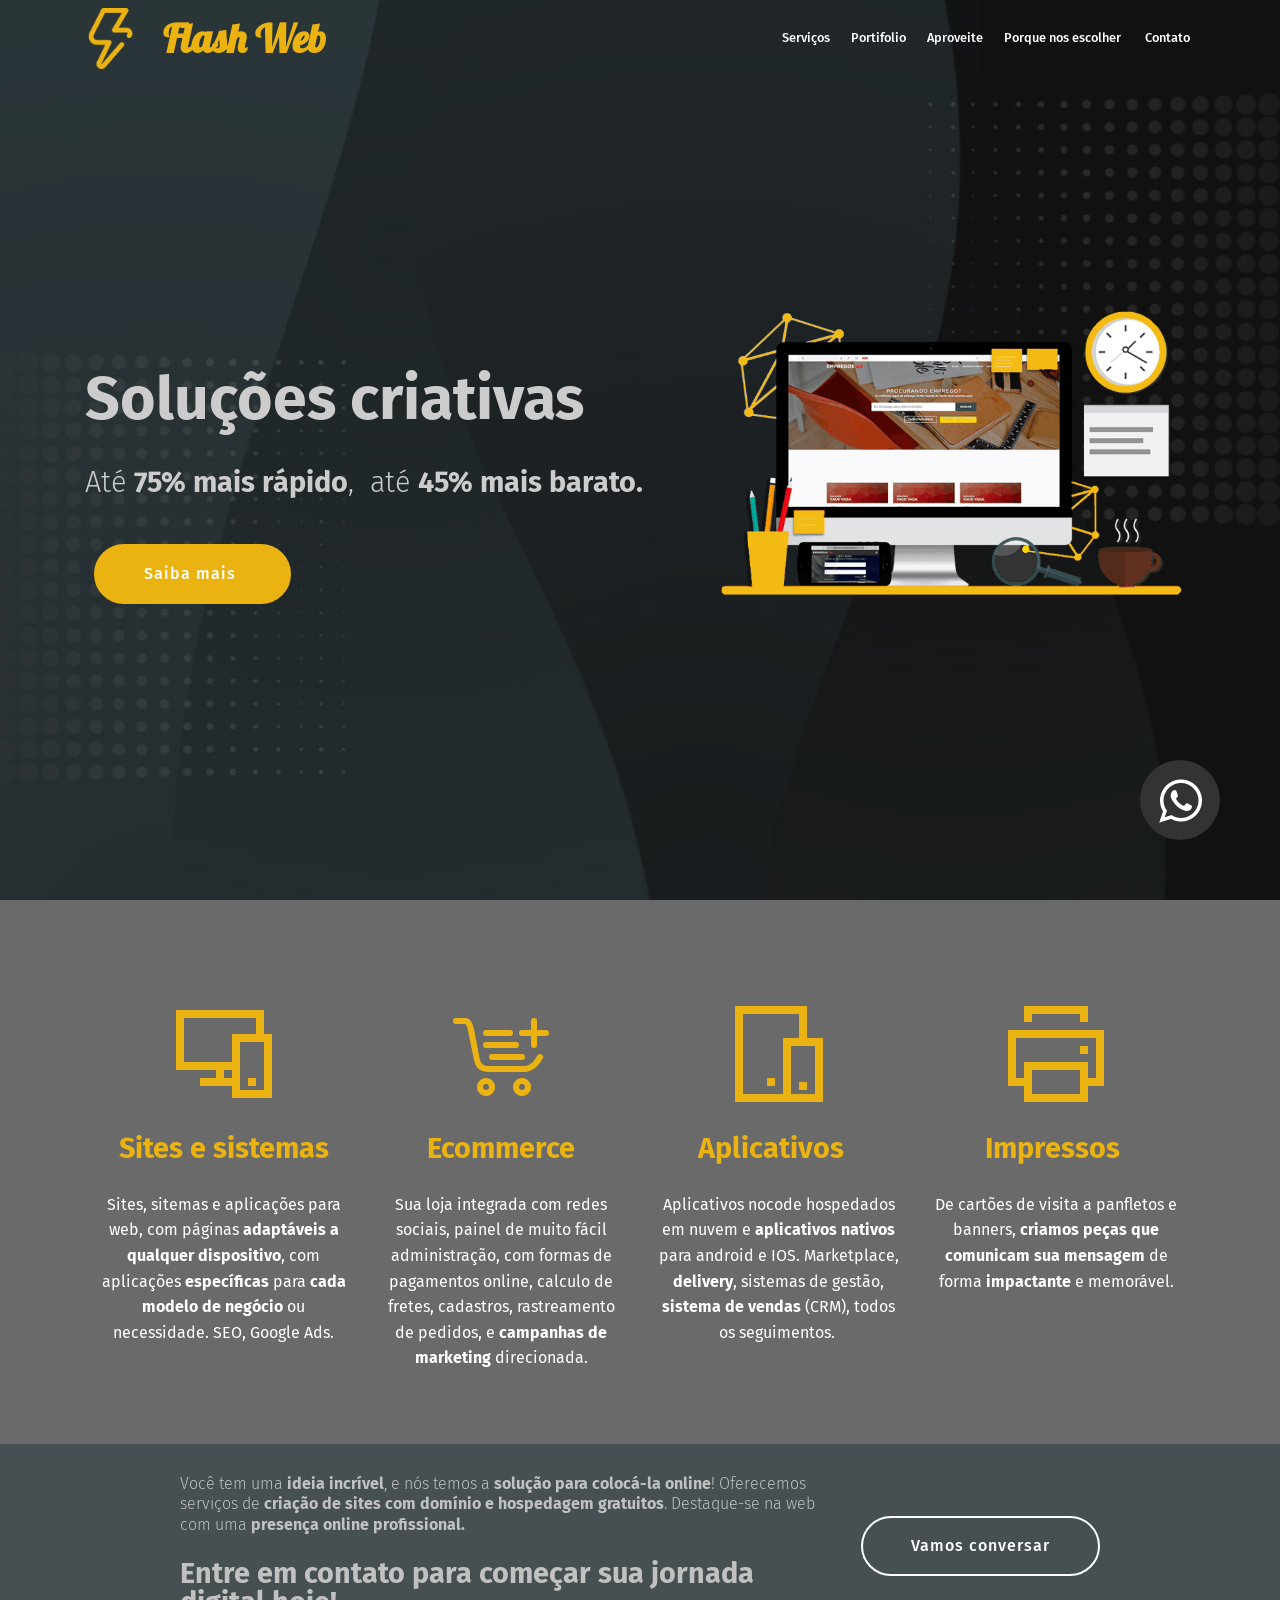
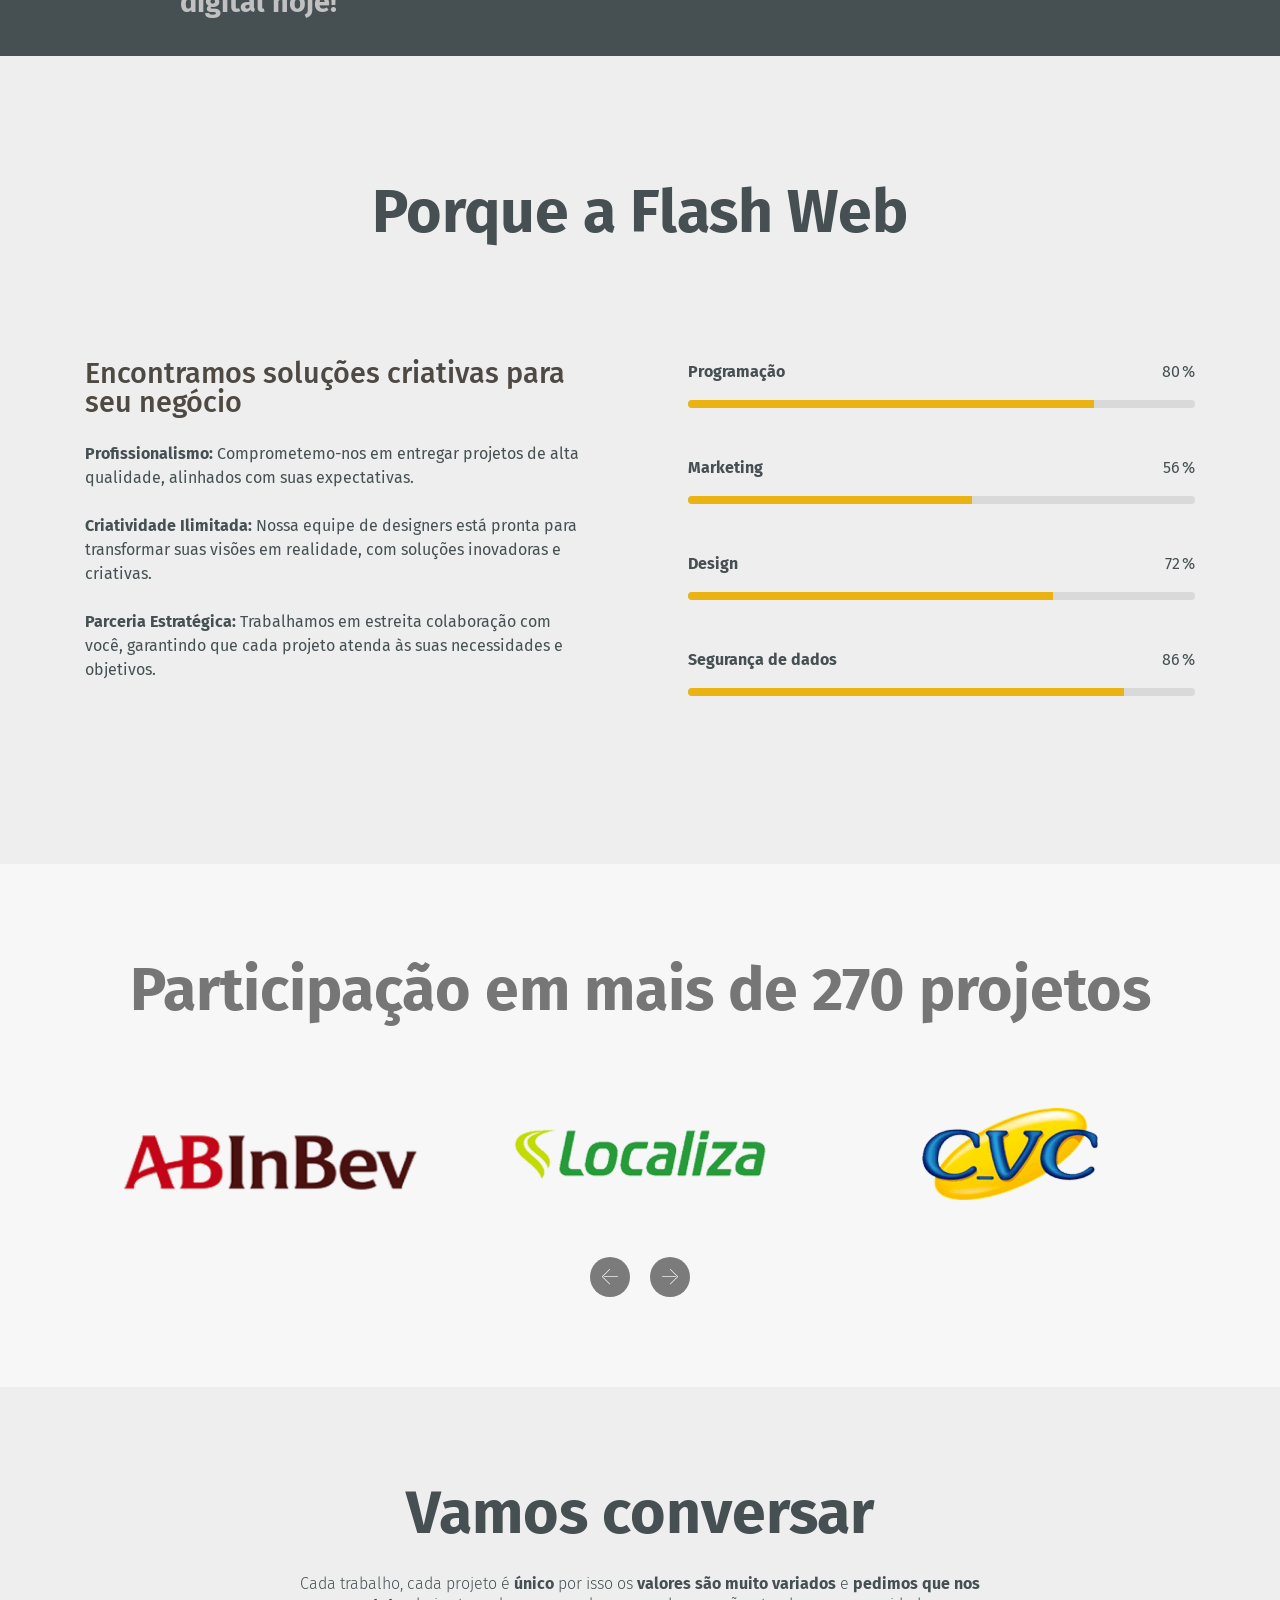
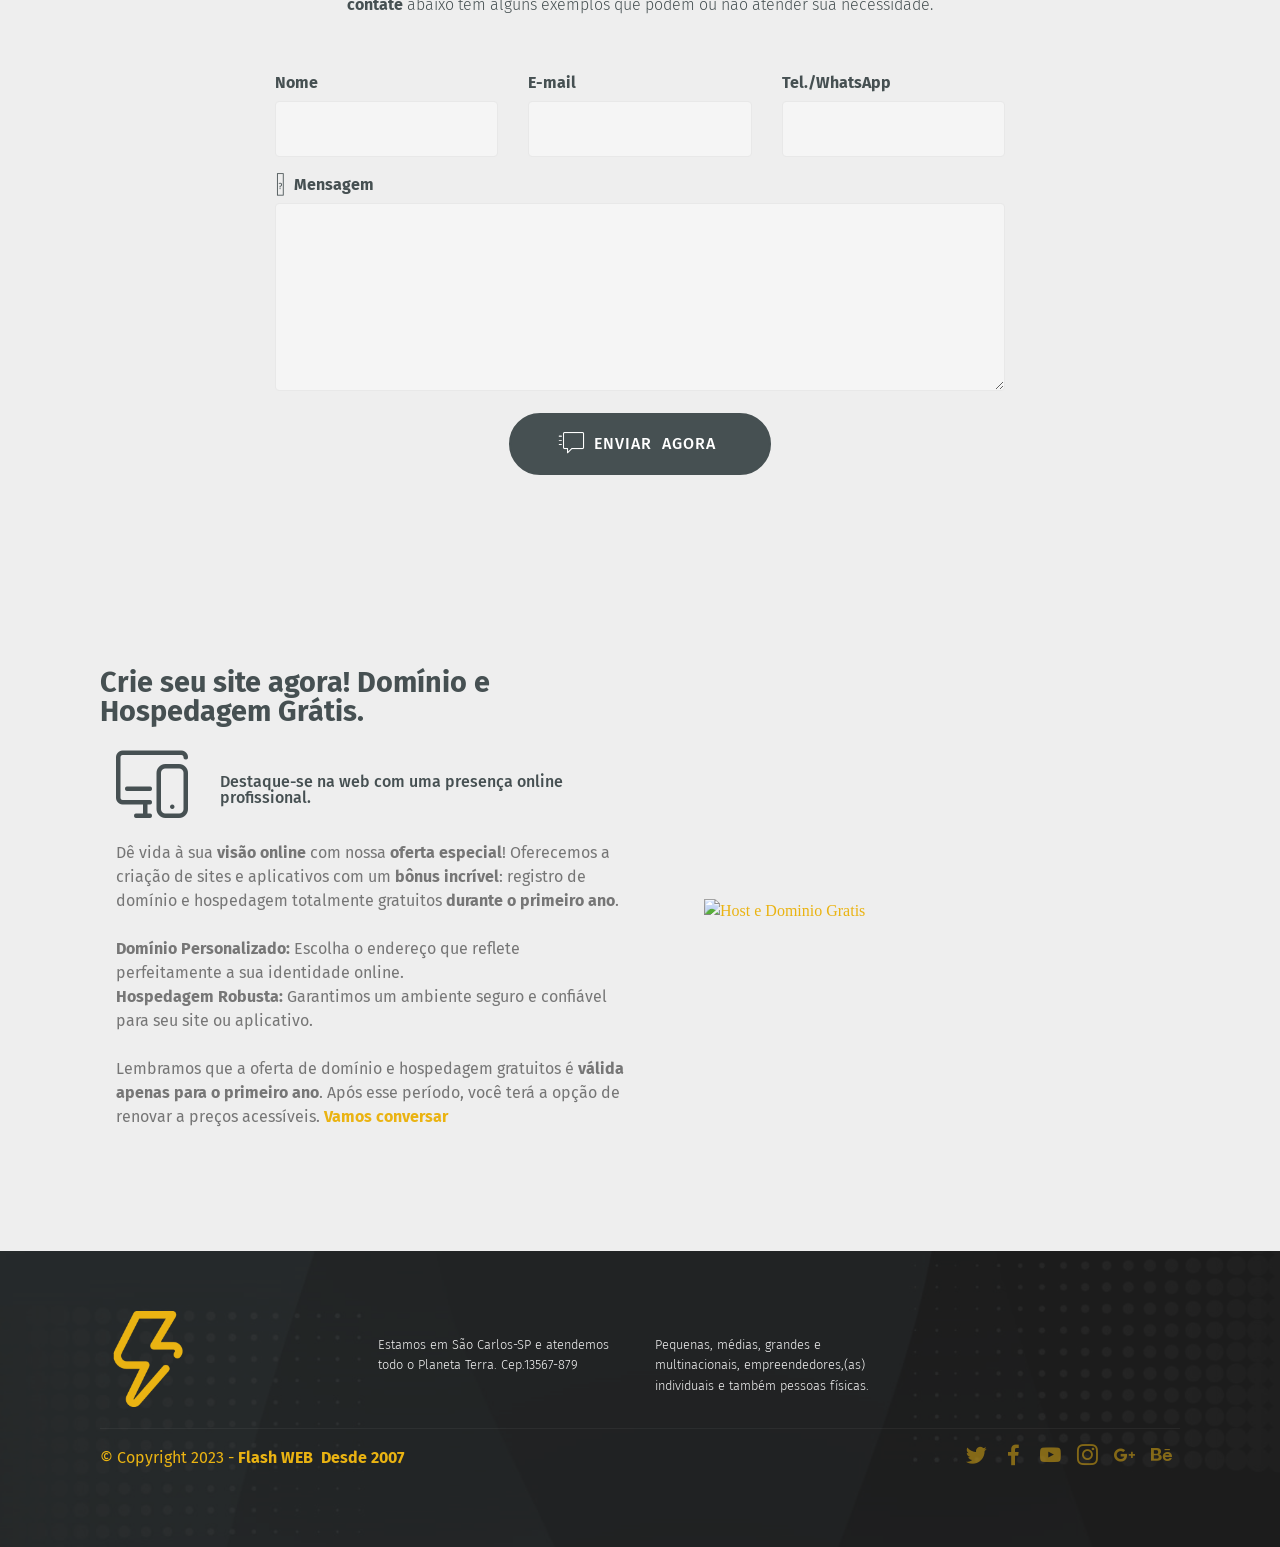
==== commit 83fd5391: "Add files via upload" ====
--- a/index.html
+++ b/index.html
@@ -27,43 +27,42 @@
   <link rel="stylesheet" href="assets/theme/css/style.css">
   <link rel="preload" as="style" href="assets/mobirise/css/mbr-additional.css"><link rel="stylesheet" href="assets/mobirise/css/mbr-additional.css" type="text/css">
   
-  
+  <!DOCTYPE html>
+  <html lang="pt-br">
+  <head>	
+  <meta charset="UTF-8">
+      <title>Botão WhatsApp - Paulo R.Fernandes</title>
+      <link rel="stylesheet" href="https://cdnjs.cloudflare.com/ajax/libs/font-awesome/4.5.0/css/font-awesome.min.css">
+      <style>
+          .whatsapp-link {
+              position: fixed;
+              width: 80px;
+              height: 80px;
+              bottom: 60px;
+              right: 60px;
+              background-color: #333333;
+              color: #fff;
+              border-radius: 50px;
+              text-align: center;
+              font-size: 50px;
+              box-shadow:  #f5bb15;
+              z-index: 1000;
+          }
+   
+          .fa-whatsapp {
+              margin-top: 16px;
+          }
+      </style>
+  </head>
+  <body>
+      <a class="whatsapp-link" href="https://wa.me/5516992458763/?text=Olá! *Flash Web*" target="_blank">
+          <i class="fa fa-whatsapp"></i>
+      </a>
+  </body>
+  </html>
   
 </head>
 <body>
-    <!DOCTYPE html>
-    <html lang="pt-br">
-    <head>	
-    <meta charset="UTF-8">
-        <title>Botão WhatsApp - Paulo R.Fernandes</title>
-        <link rel="stylesheet" href="https://cdnjs.cloudflare.com/ajax/libs/font-awesome/4.5.0/css/font-awesome.min.css">
-        <style>
-            .whatsapp-link {
-                position: fixed;
-                width: 80px;
-                height: 80px;
-                bottom: 60px;
-                right: 60px;
-                background-color: #333333;
-                color: #fff;
-                border-radius: 50px;
-                text-align: center;
-                font-size: 50px;
-                box-shadow:  #f5bb15;
-                z-index: 1000;
-            }
-     
-            .fa-whatsapp {
-                margin-top: 16px;
-            }
-        </style>
-    </head>
-    <body>
-        <a class="whatsapp-link" href="https://wa.me/5516992458763/?text=Olá! *Flash Web*" target="_blank">
-            <i class="fa fa-whatsapp"></i>
-        </a>
-    </body>
-    </html>
 
 <!-- Analytics -->
 <!-- Global site tag (gtag.js) - Google Analytics -->
@@ -121,7 +120,7 @@
     </nav>
 </section>
 
-<section class="engine"><a href="https://mobirise.info/l">free site templates</a></section><section class="header3 cid-sZTP9LZomP mbr-fullscreen mbr-parallax-background" id="header3-a">
+<section class="engine"><a href="https://mobirise.info/z">best free css templates</a></section><section class="header3 cid-sZTP9LZomP mbr-fullscreen mbr-parallax-background" id="header3-a">
 
     
 
@@ -410,7 +409,7 @@
         <div class="row justify-content-center">
             <div class="media-container-column col-lg-8" data-form-type="formoid">
                 <!---Formbuilder Form--->
-                <form action="https://mobirise.com/" method="POST" class="mbr-form form-with-styler" data-form-title="Mobirise Form"><input type="hidden" name="email" data-form-email="true" value="kGl64dC1vGCgh5BNe8BT1vMhL/dqn14Gm9YkR8Yu3xQSkiHO1MUuLcY4aTIV7yXnXBG8vW35j6JCbAzYKPiQXWCcG8VsP6R7HanmNJXH5Sk/DmWct+EuZhxfGcbfDWJn">
+                <form action="https://mobirise.com/" method="POST" class="mbr-form form-with-styler" data-form-title="Mobirise Form"><input type="hidden" name="email" data-form-email="true" value="OALCBX/vN462OgIDTDTsjjCaB5/deGOswPeXjkUeG9BL2G3sbm55fR9qV4Krnzjfm1jUqPpvHqvsIm6j8fBAaeJI6hGyPlva9EsKtGQp5jK5JlUBtf+r02yBRrr7Mq8t">
                     <div class="row">
                         <div hidden="hidden" data-form-alert="" class="alert alert-success col-12">Opa! Já recebemos sua mensagem e estamos trabalhando para responde-la o mais breve possível. Por favor aguarde mais um pouco</div>
                         <div hidden="hidden" data-form-alert-danger="" class="alert alert-danger col-12">
@@ -430,7 +429,7 @@
                             <input type="tel" name="phone" data-form-field="Phone" class="form-control display-7" id="phone-form1-8">
                         </div>
                         <div data-for="message" class="col-md-12 form-group">
-                            <label for="message-form1-8" class="form-control-label mbr-fonts-style display-7"><strong>Sua mensagem!</strong></label>
+                            <label for="message-form1-8" class="form-control-label mbr-fonts-style display-7">𖡼&nbsp;&nbsp;<strong>Mensagem</strong></label>
                             <textarea name="message" data-form-field="Message" class="form-control display-7" id="message-form1-8"></textarea>
                         </div>
                         <div class="col-md-12 input-group-btn align-center"><button type="submit" class="btn btn-form btn-danger display-7" href="page1.html"><span class="mbri-help mbr-iconfont mbr-iconfont-btn"></span>ENVIAR &nbsp;AGORA&nbsp;</button></div>
@@ -451,10 +450,10 @@
         <div class="col-md-12">
             <div class="media-container-row">
                 <div class="mbr-figure m-auto" style="width: 50%;">
-                    <a href="index.html#form1-8"><img src="assets/images/girl-952x952.png" alt="Host e Dominio Gratis" title="Host e Dominio Gratis"></a>
+                    <a href="index.html#form1-8"><img src="assets/images/seo-software.gif" alt="Host e Dominio Gratis" title="Host e Dominio Gratis"></a>
                 </div>
                 <div class=" align-left aside-content">
-                    <h2 class="mbr-title pt-2 mbr-fonts-style display-2"><strong>Crie seu site agora! Domínio e Hospedagem Grátis! 🎯</strong></h2>
+                    <h2 class="mbr-title pt-2 mbr-fonts-style display-2"><strong>Crie seu site agora! Domínio e Hospedagem Grátis.</strong></h2>
                     <div class="mbr-section-text">
                         
                     </div>
--- a/assets/mobirise/css/mbr-additional.css
+++ b/assets/mobirise/css/mbr-additional.css
@@ -1541,6 +1541,11 @@
 @media (min-width: 992px) {
   .cid-u4aCbPRlMz .mbr-figure {
     padding-right: 4rem;
+    padding-right: 0;
+    padding-left: 4rem;
+  }
+  .cid-u4aCbPRlMz .media-container-row {
+    -webkit-flex-direction: row-reverse;
   }
 }
 @media (max-width: 991px) {
@@ -1548,6 +1553,13 @@
     padding-right: 0;
     padding-bottom: 1rem;
     margin-bottom: 2rem;
+    padding-bottom: 0;
+    margin-bottom: 0;
+    padding-top: 1rem;
+    margin-top: 2rem;
+  }
+  .cid-u4aCbPRlMz .media-container-row {
+    -webkit-flex-direction: column-reverse;
   }
 }
 @media (max-width: 300px) {
--- a/assets/mobirise/css/mbr-additional.css
+++ b/assets/mobirise/css/mbr-additional.css
@@ -1541,6 +1541,11 @@
 @media (min-width: 992px) {
   .cid-u4aCbPRlMz .mbr-figure {
     padding-right: 4rem;
+    padding-right: 0;
+    padding-left: 4rem;
+  }
+  .cid-u4aCbPRlMz .media-container-row {
+    -webkit-flex-direction: row-reverse;
   }
 }
 @media (max-width: 991px) {
@@ -1548,6 +1553,13 @@
     padding-right: 0;
     padding-bottom: 1rem;
     margin-bottom: 2rem;
+    padding-bottom: 0;
+    margin-bottom: 0;
+    padding-top: 1rem;
+    margin-top: 2rem;
+  }
+  .cid-u4aCbPRlMz .media-container-row {
+    -webkit-flex-direction: column-reverse;
   }
 }
 @media (max-width: 300px) {
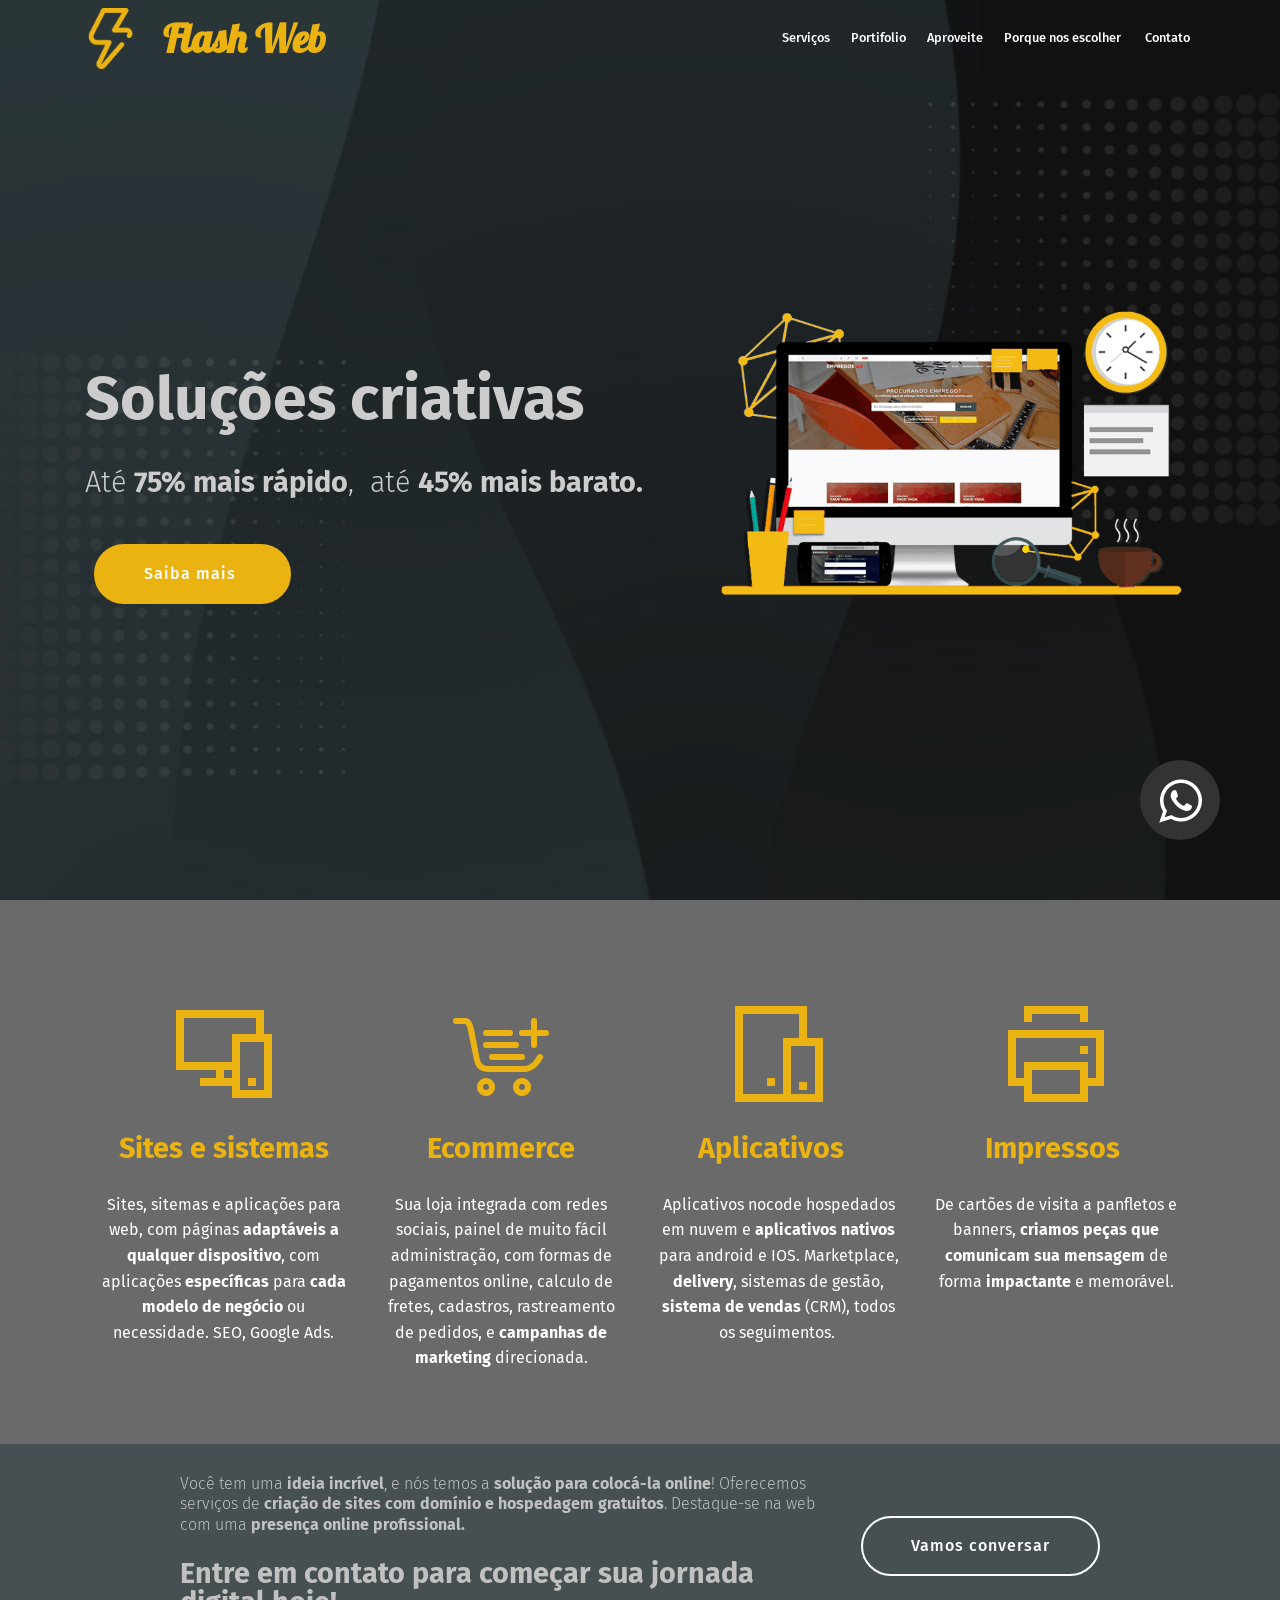
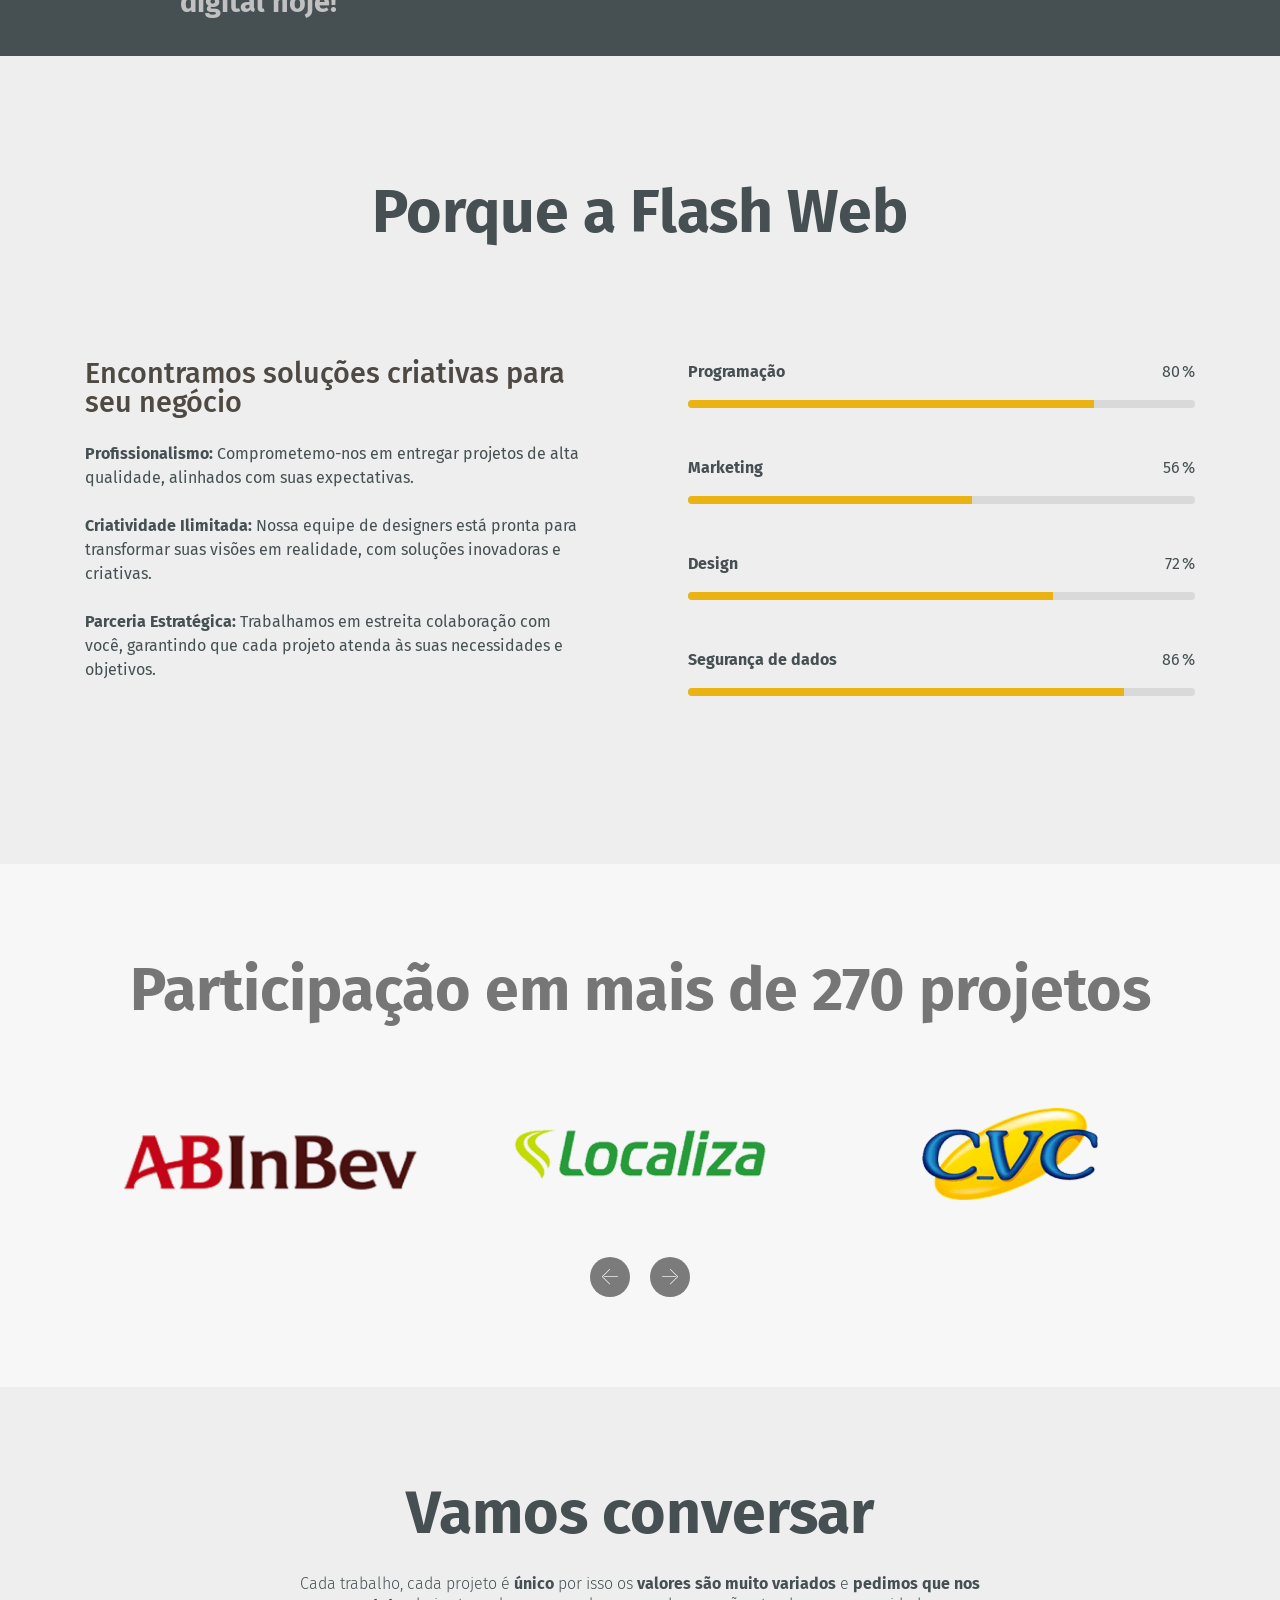
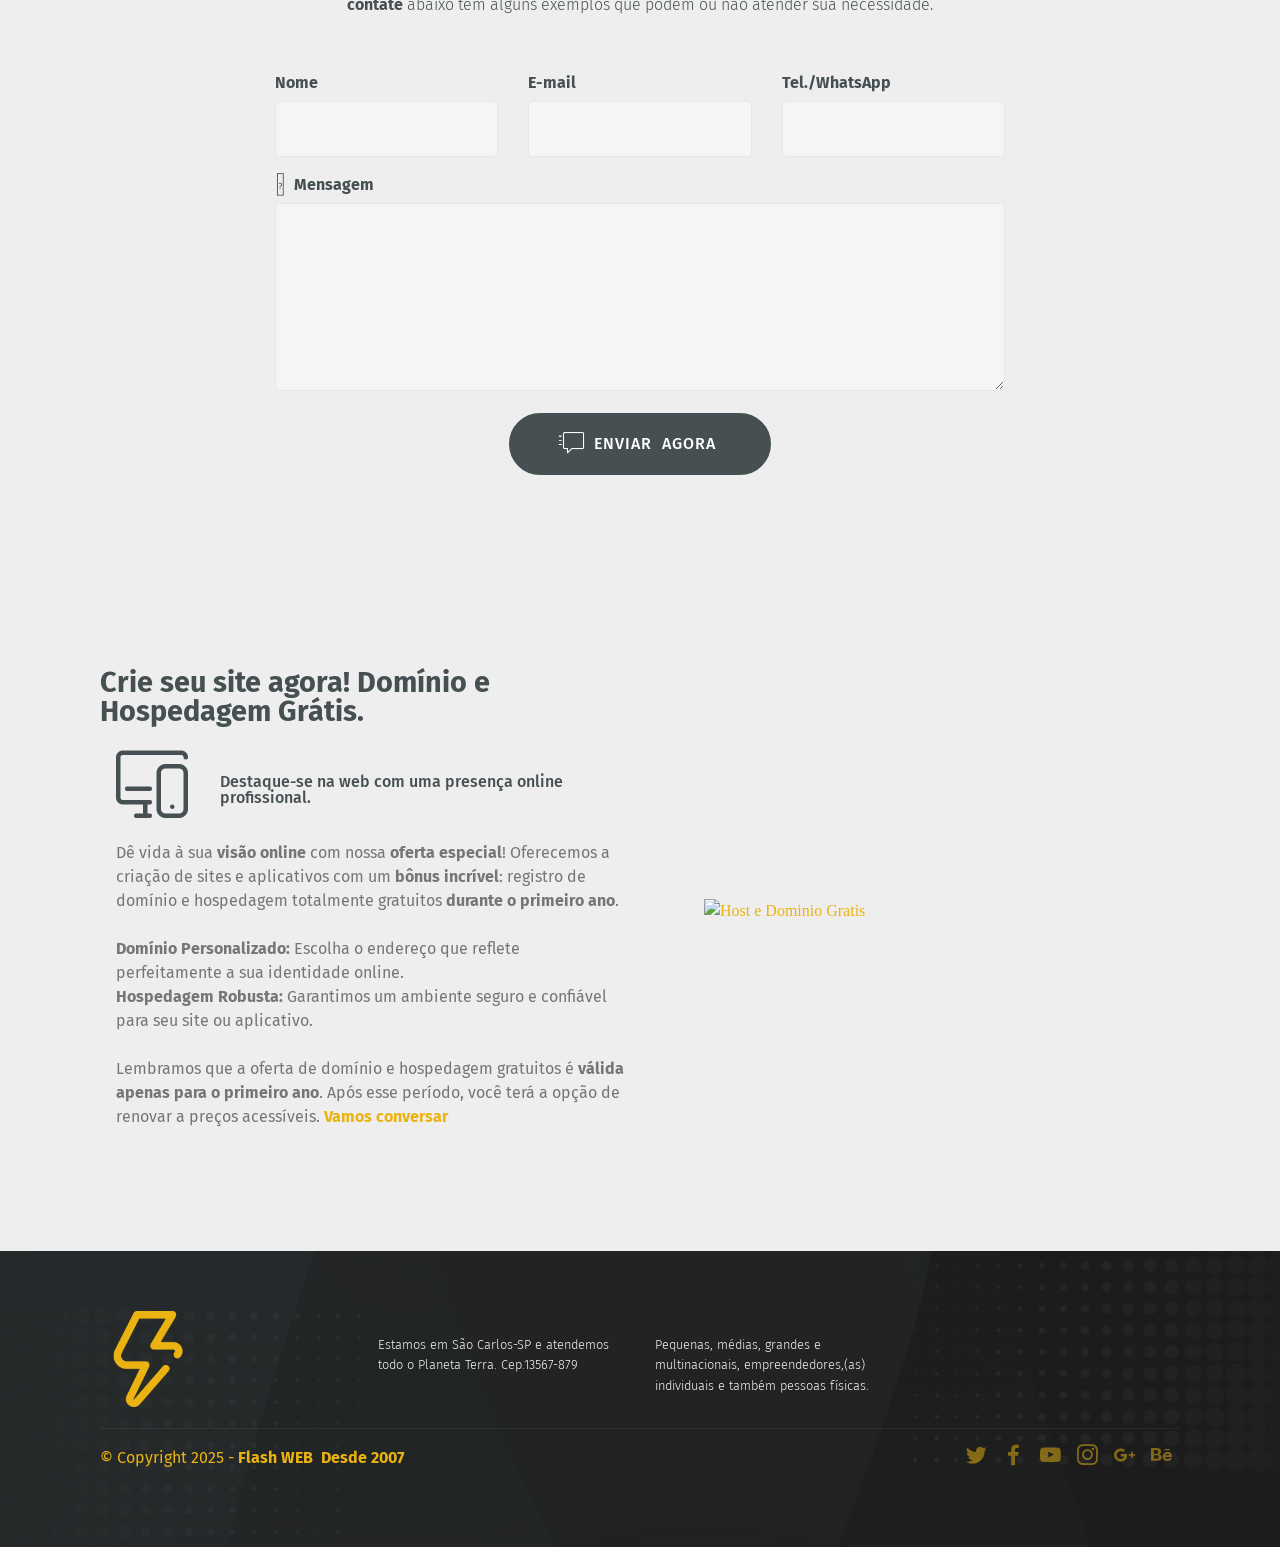
==== commit 5c20b44c: "Add files via upload" ====
--- a/index.html
+++ b/index.html
@@ -520,7 +520,7 @@
             <div class="media-container-row mbr-white">
                 <div class="col-sm-6 copyright">
                     <p class="mbr-text mbr-fonts-style display-7">
-                        © Copyright 2023 - <strong>Flash WEB &nbsp;Desde 2007&nbsp;</strong></p>
+                        © Copyright 2025 - <strong>Flash WEB &nbsp;Desde 2007&nbsp;</strong></p>
                 </div>
                 <div class="col-md-6">
                     <div class="social-list align-right">
